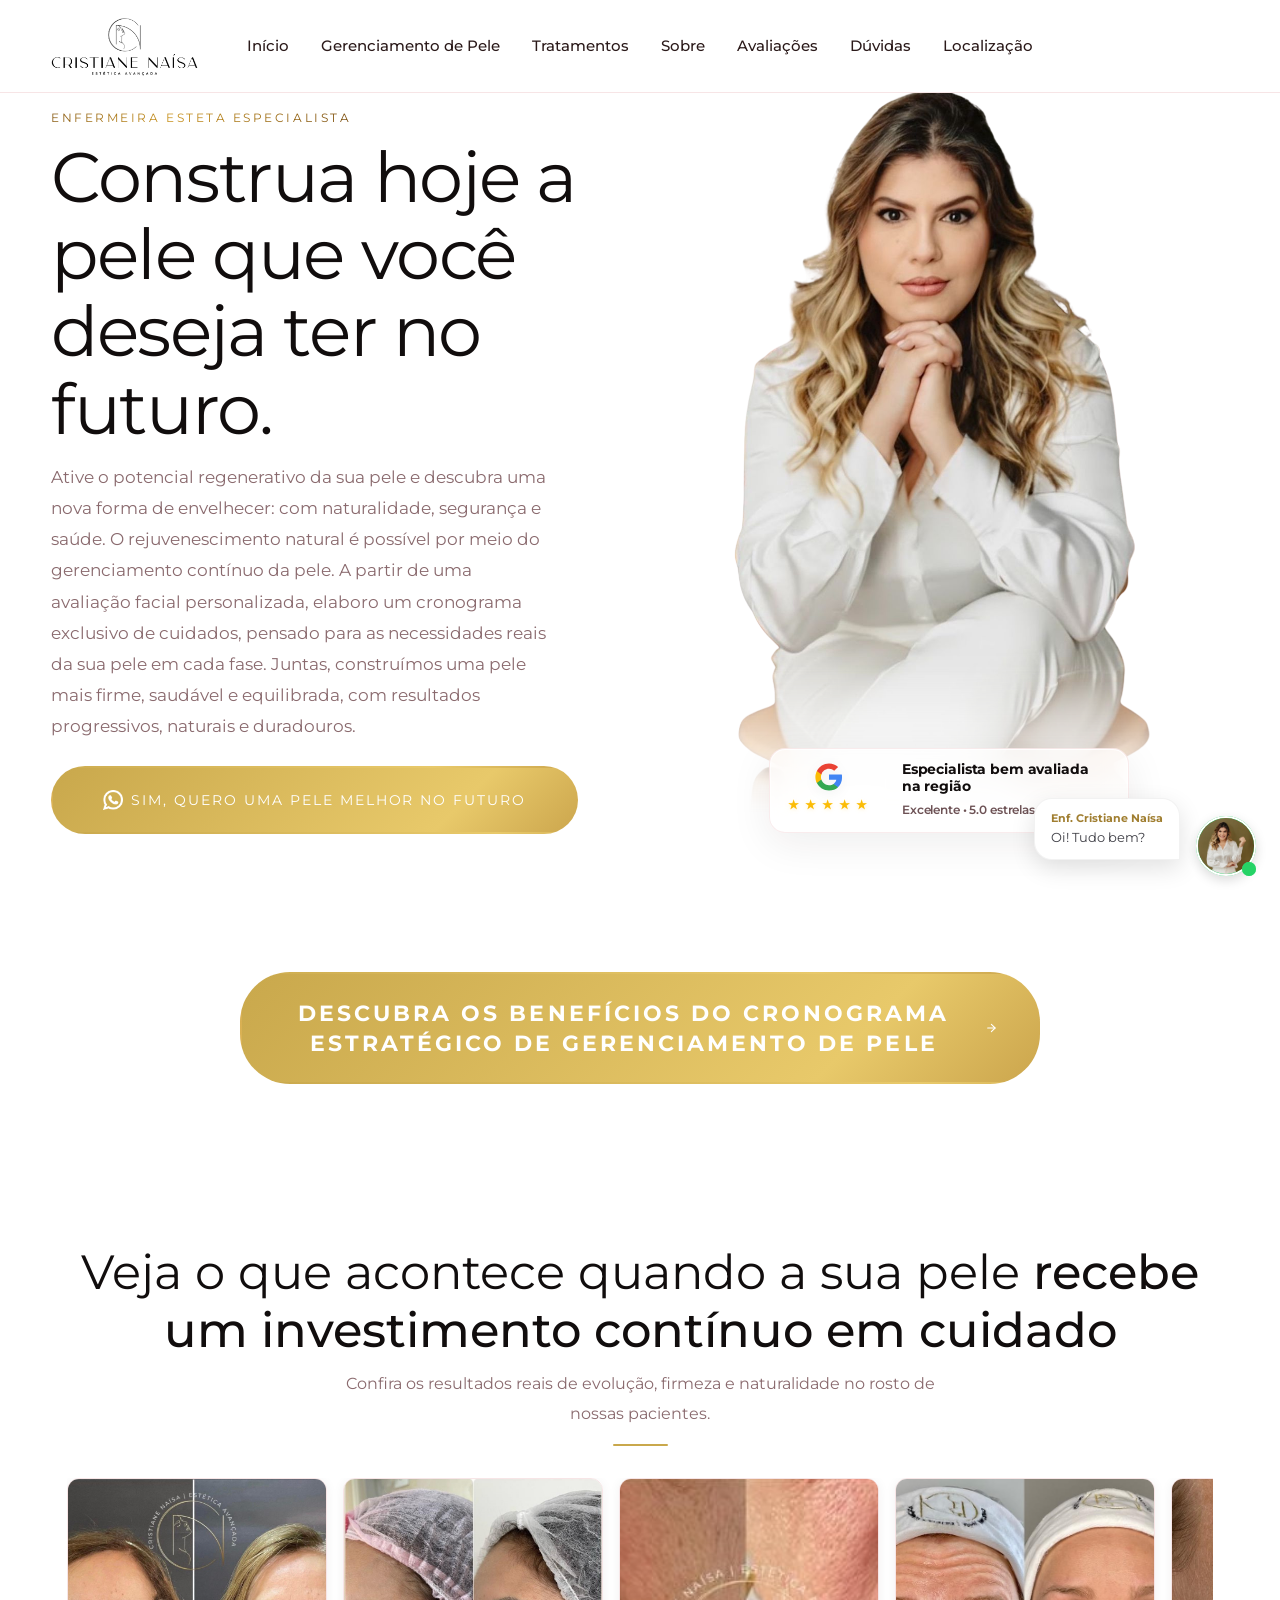
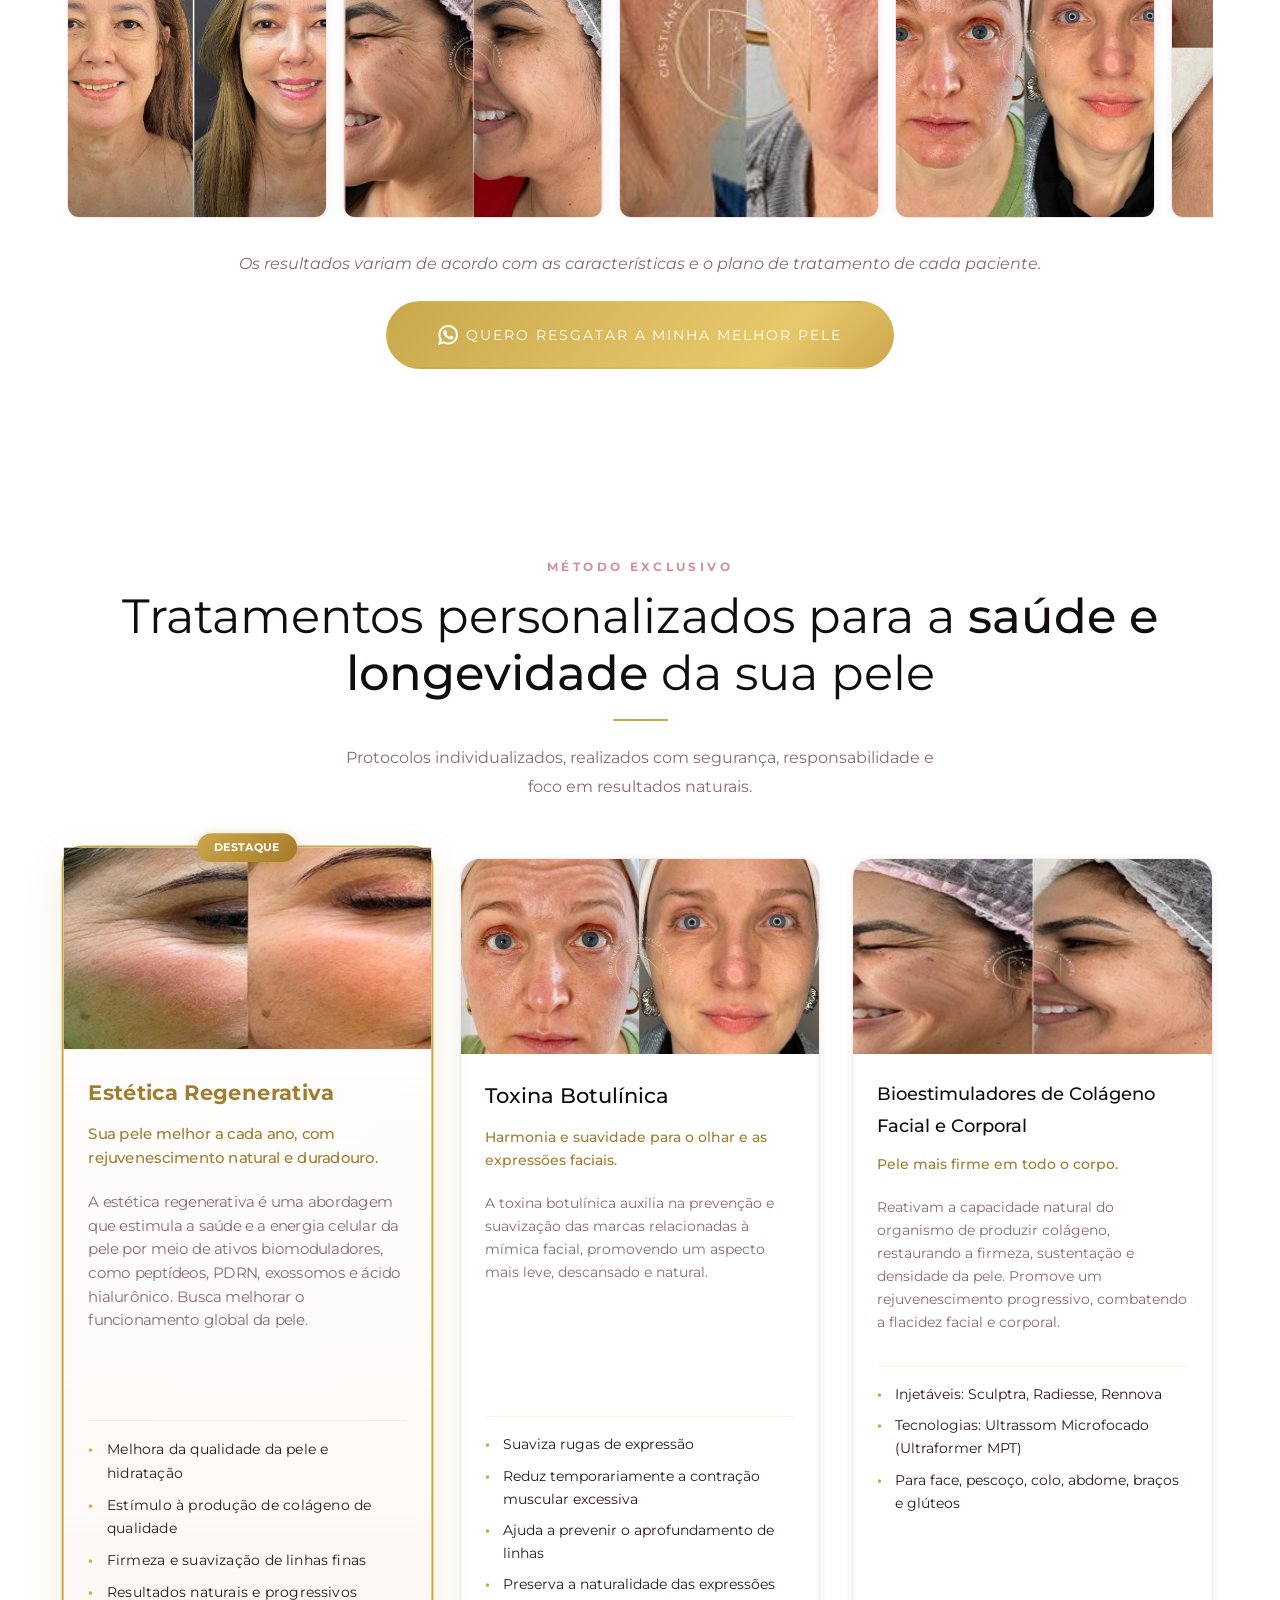
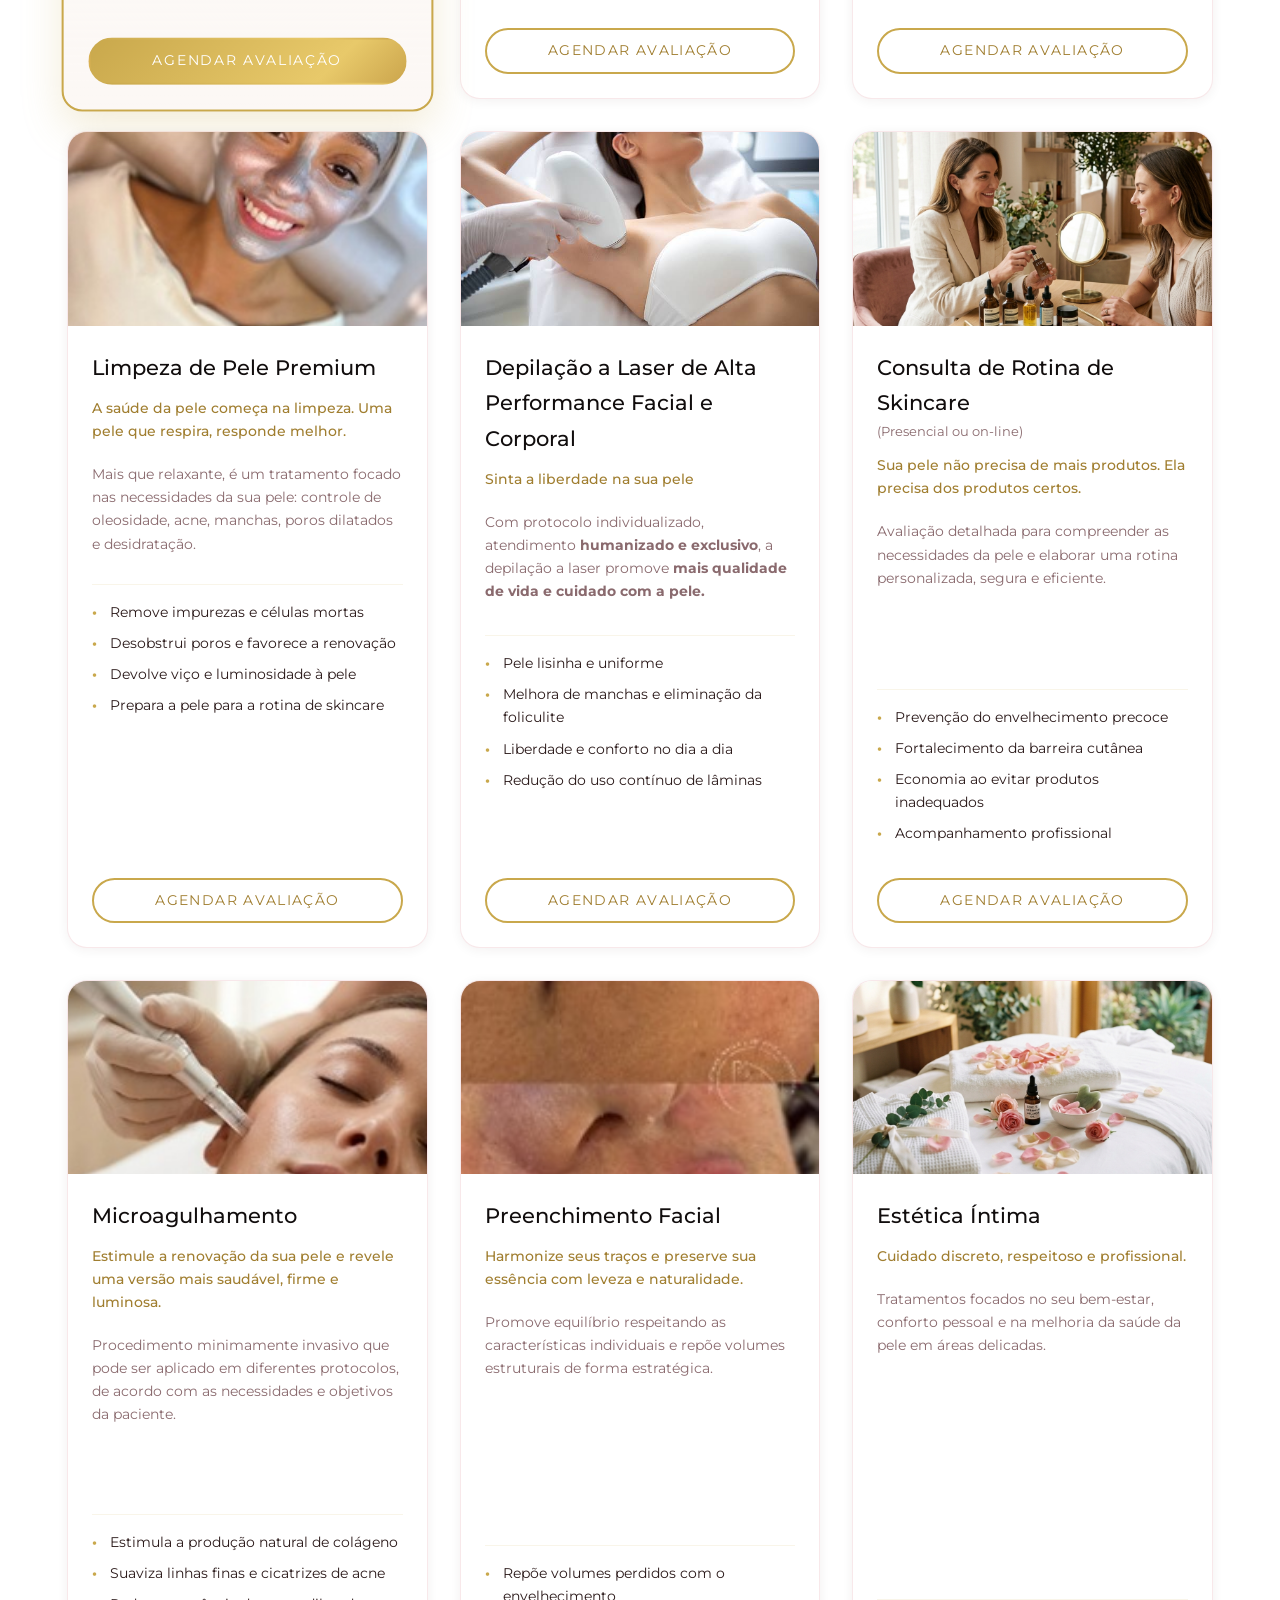
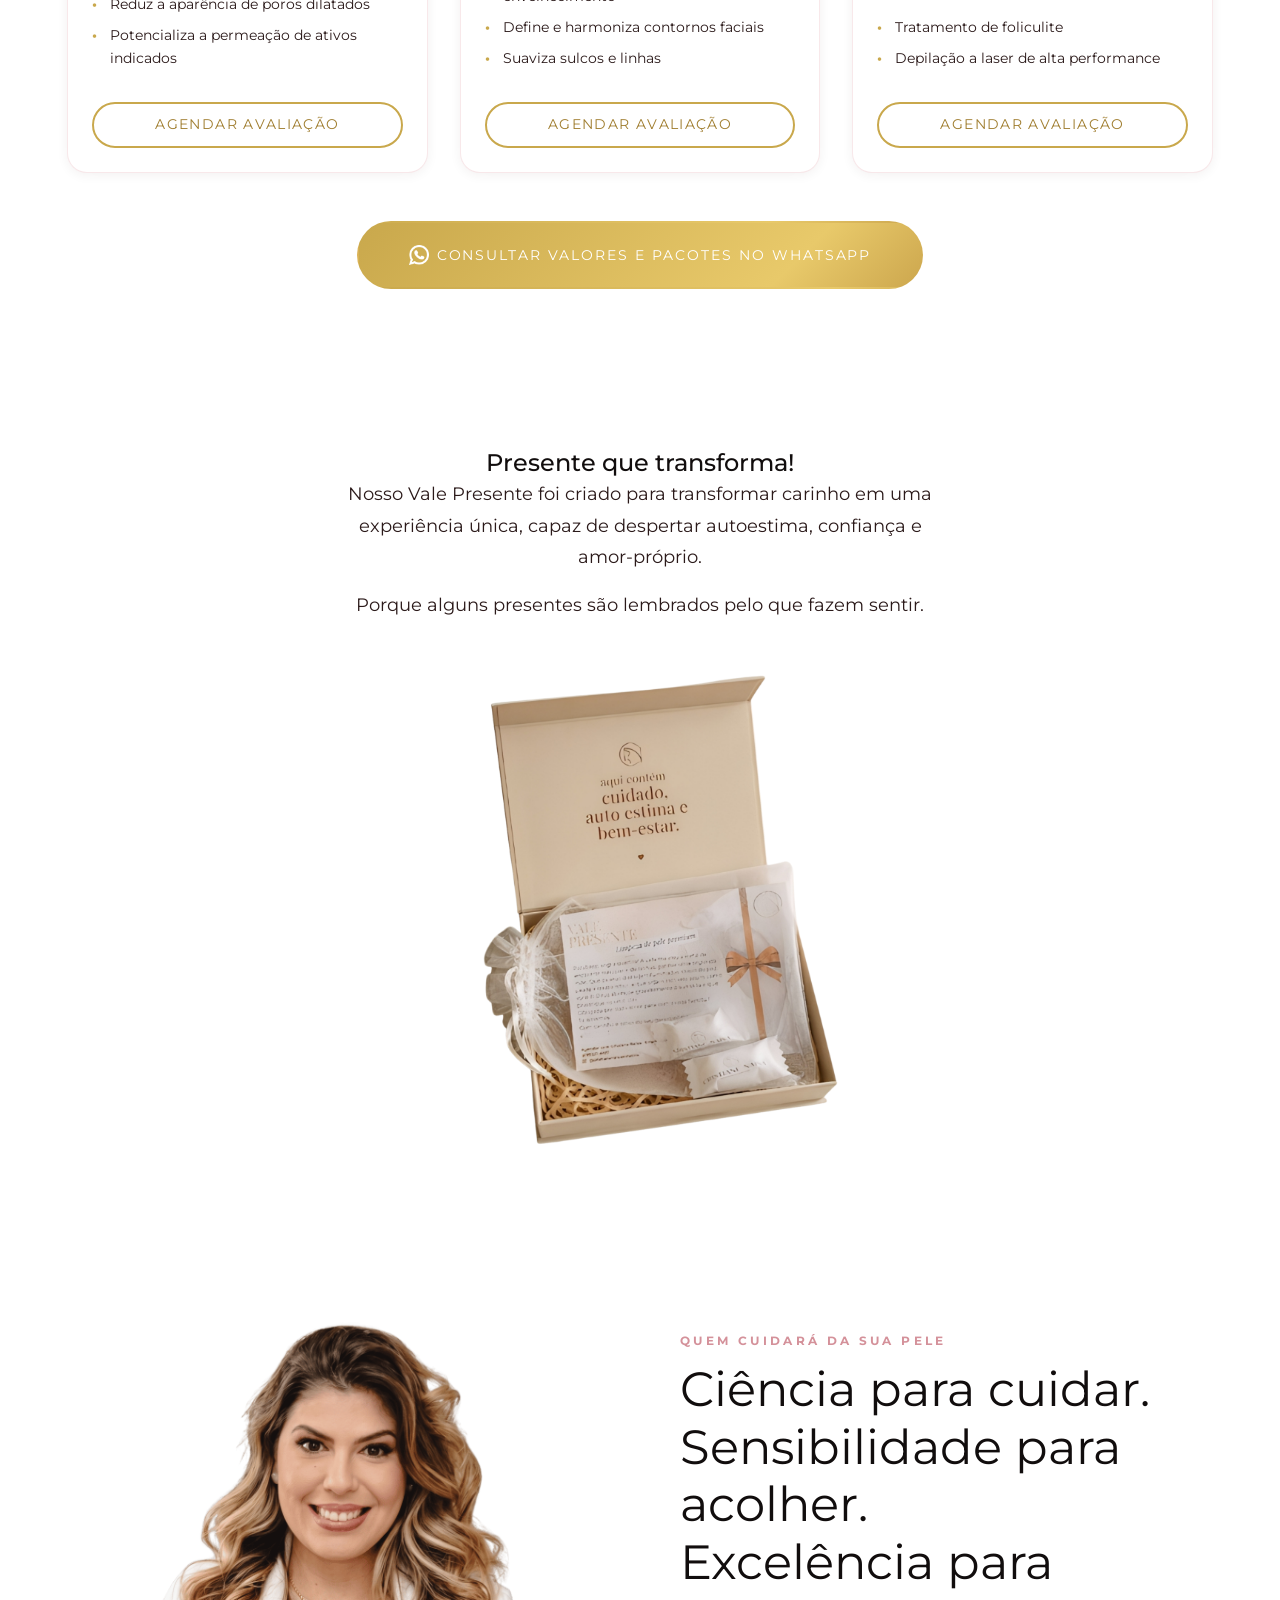
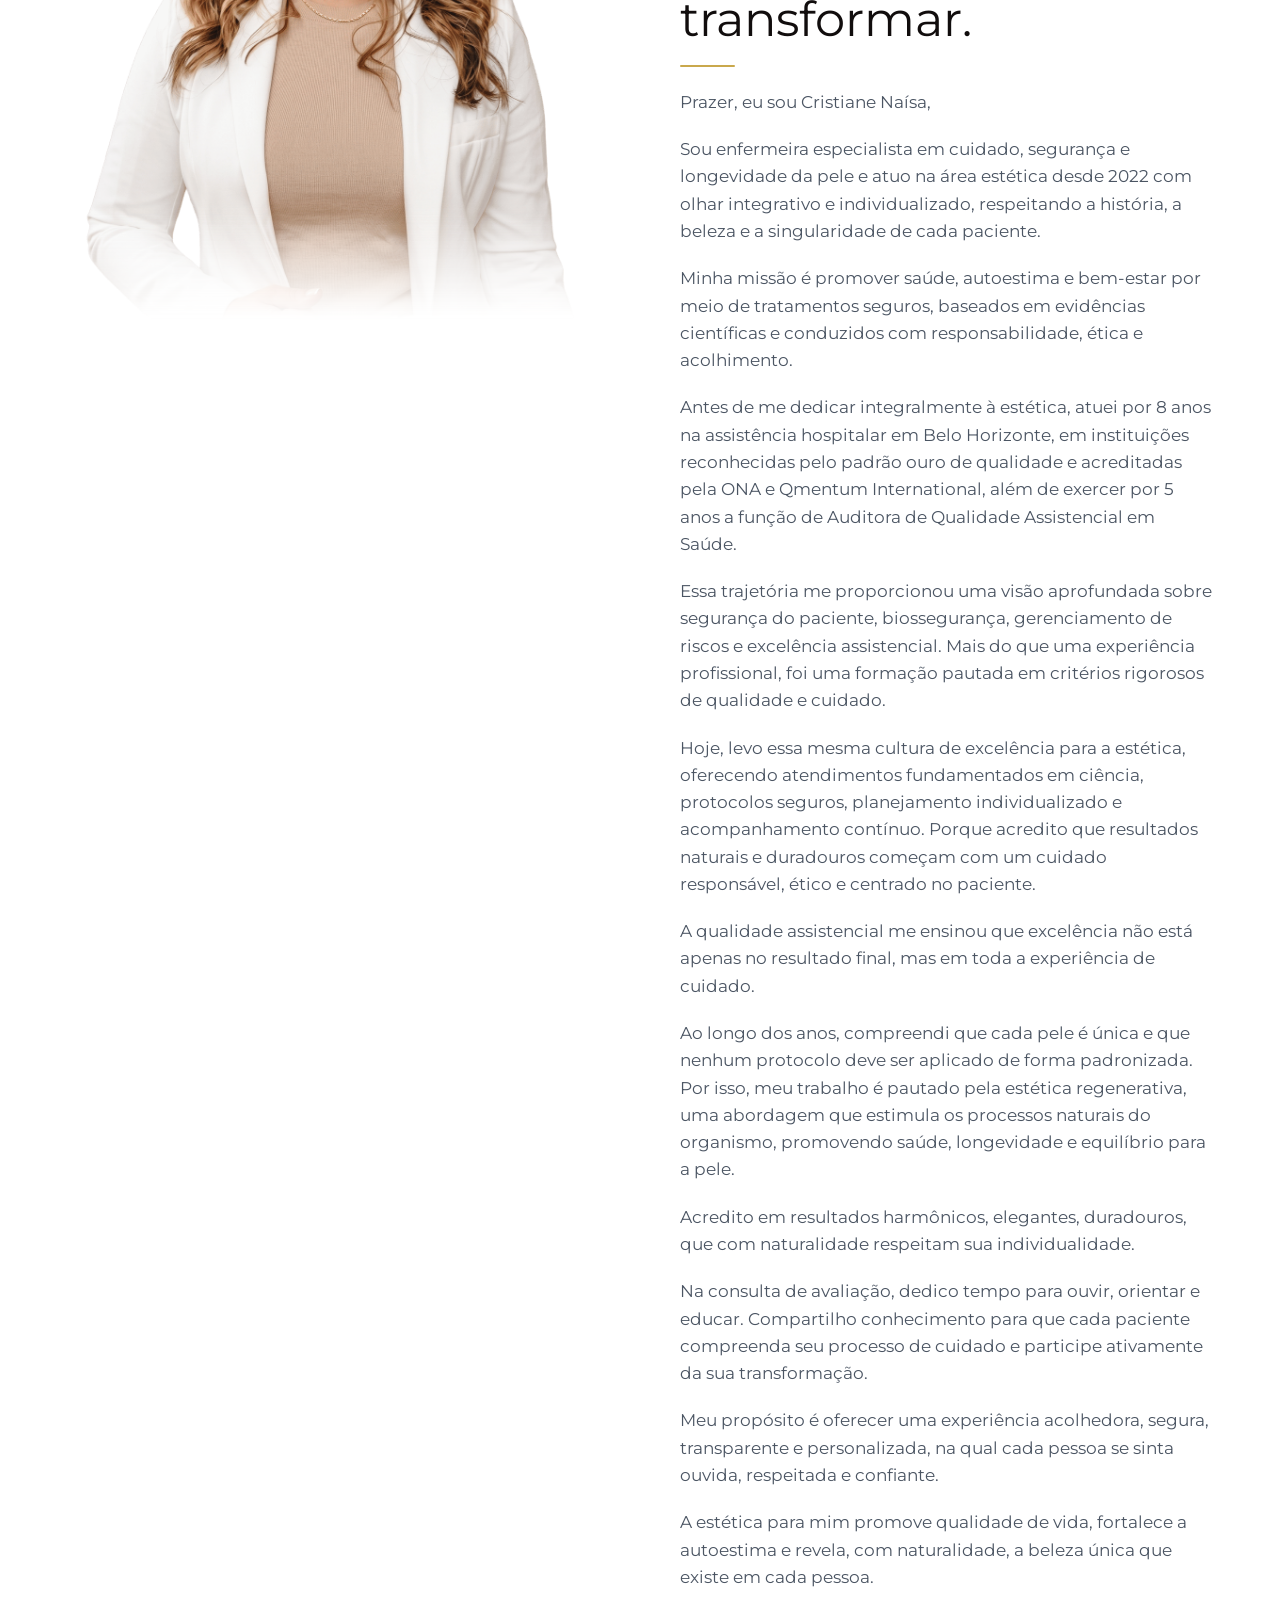
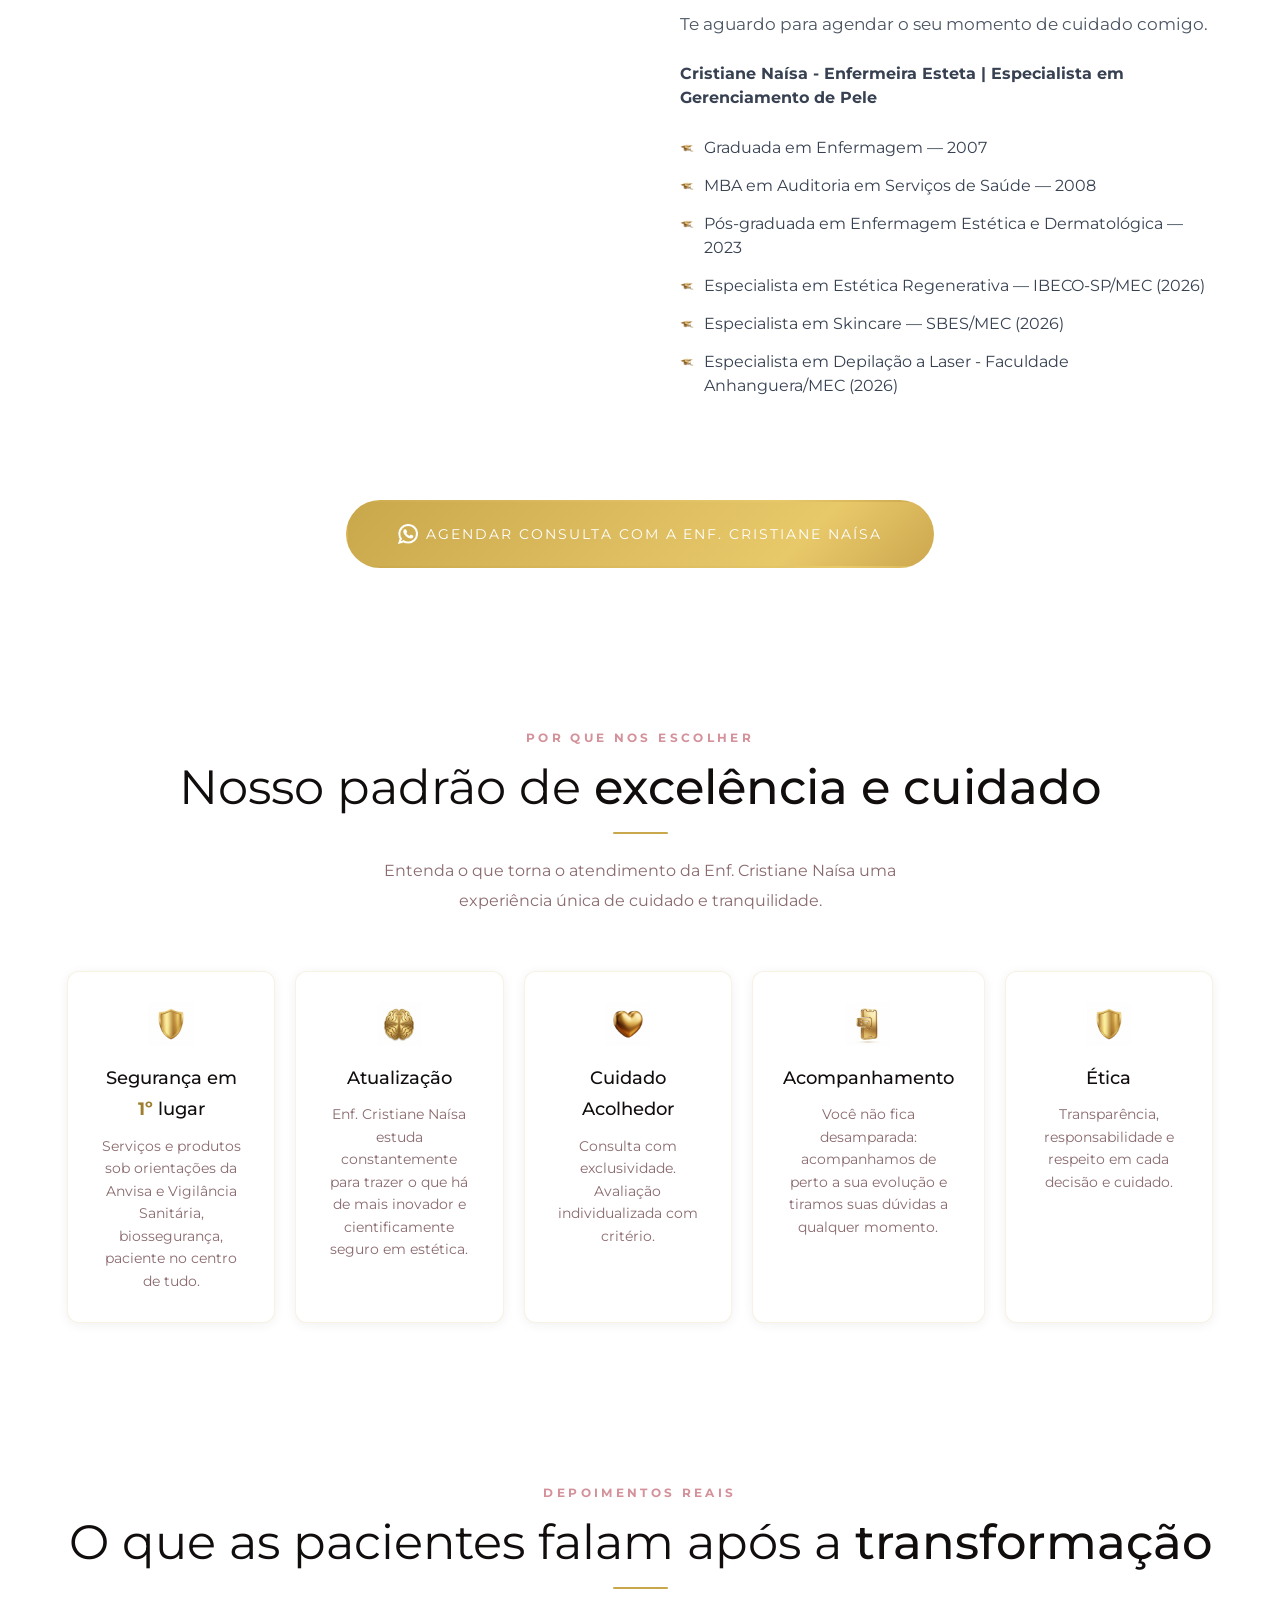
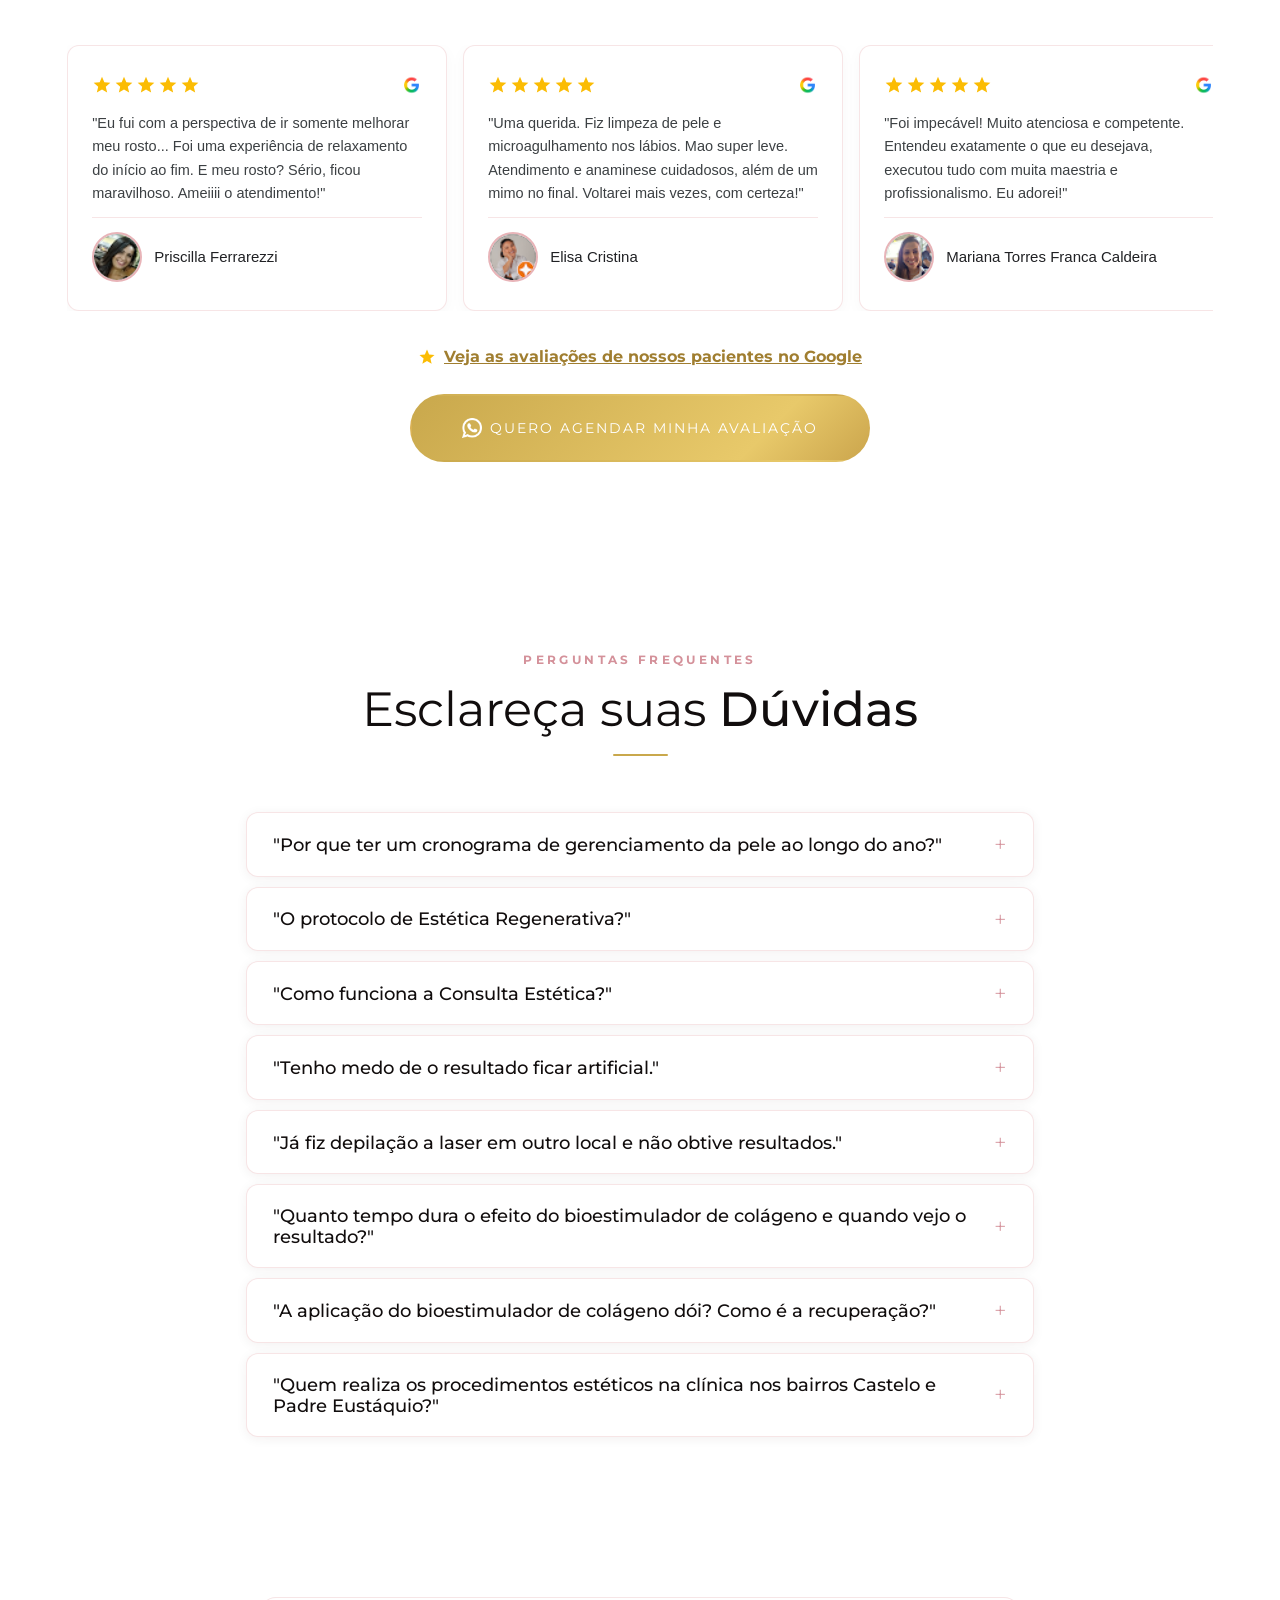
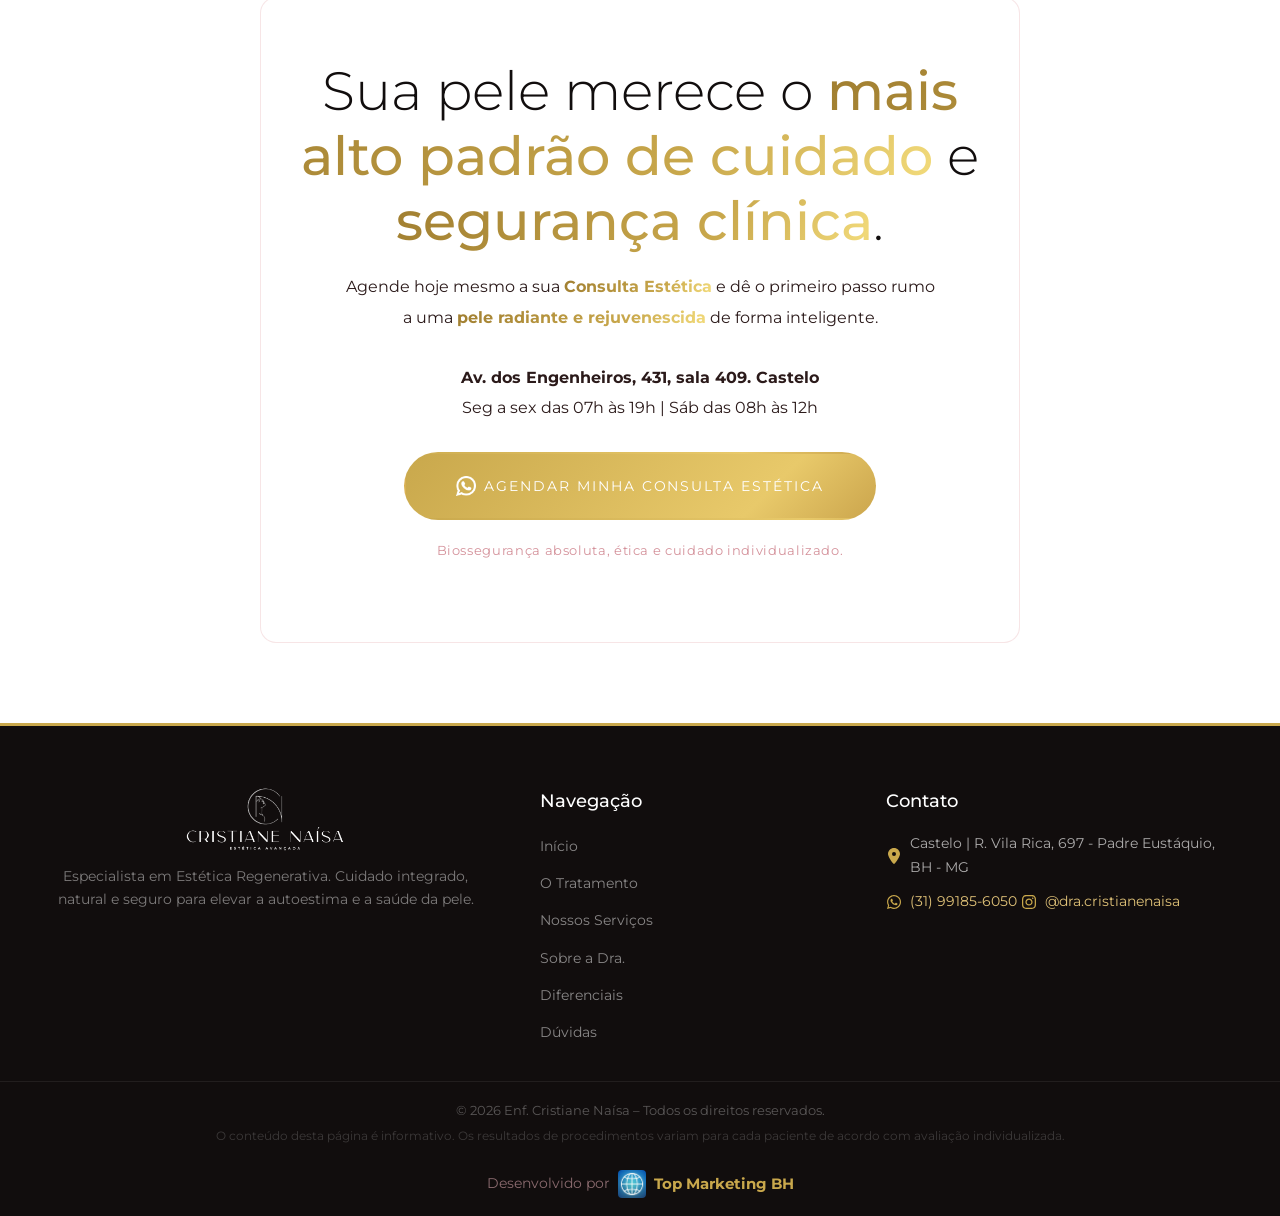
==== index.html @ 559566a9 "Increase image push up margins to completely close the top gap" ====
<!DOCTYPE html>
<html lang="pt-BR">

<head>
  <!-- Google Tag Manager -->
  <script>(function(w,d,s,l,i){w[l]=w[l]||[];w[l].push({'gtm.start':
  new Date().getTime(),event:'gtm.js'});var f=d.getElementsByTagName(s)[0],
  j=d.createElement(s),dl=l!='dataLayer'?'&l='+l:'';j.async=true;j.src=
  'https://www.googletagmanager.com/gtm.js?id='+i+dl;f.parentNode.insertBefore(j,f);
  })(window,document,'script','dataLayer','GTM-NXLD4P2J');</script>
  <!-- End Google Tag Manager -->

  <!-- Google tag (gtag.js) -->
  <script async src="https://www.googletagmanager.com/gtag/js?id=G-YQCLS6CYYS"></script>
  <script>
    window.dataLayer = window.dataLayer || [];
    function gtag(){dataLayer.push(arguments);}
    gtag('js', new Date());

    gtag('config', 'G-YQCLS6CYYS');
  </script>

  <meta charset="UTF-8" />
  <meta name="viewport" content="width=device-width, initial-scale=1.0" />
  <!-- SEO & GEO Optimization -->
  <title>Cristiane Naísa | Estética Regenerativa e Gerenciamento de Pele em BH</title>
  <meta name="description" content="Estética regenerativa, gerenciamento de pele, bioestimuladores, toxina botulínica, skincare e depilação a laser no Castelo, em Belo Horizonte." />
  
  <!-- Open Graph / Social Media -->
  <meta property="og:title" content="Cristiane Naísa | Estética Regenerativa em BH" />
  <meta property="og:description" content="Estética regenerativa, gerenciamento de pele, bioestimuladores, toxina botulínica, skincare e depilação a laser no Castelo, em Belo Horizonte." />
  <meta property="og:image" content="imagem_sessao1.png" />
  <meta property="og:type" content="website" />
  
  <!-- Favicon -->
  <link rel="icon" type="image/png" href="fiveicon.png" />
  
  <!-- Schema.org JSON-LD para SEO de IA (GEO) -->
  <script type="application/ld+json">
  {
    "@context": "https://schema.org",
    "@graph": [
      {
        "@type": "Person",
        "@id": "https://instagram.com/dra.cristianenaisa/#person",
        "name": "Enf. Cristiane Naísa",
        "jobTitle": "Enfermeira Esteta e Especialista em Gerenciamento de Pele",
        "url": "https://instagram.com/dra.cristianenaisa",
        "sameAs": [
          "https://instagram.com/dra.cristianenaisa"
        ],
        "image": "imagem_sessao1.png",
        "description": "Enfermeira especialista em cuidado, segurança e longevidade da pele, atuando na área estética com foco em gerenciamento e estética regenerativa."
      },
      {
        "@type": "HealthAndBeautyBusiness",
        "@id": "https://instagram.com/dra.cristianenaisa/#clinic",
        "name": "Consultório Enf. Cristiane Naísa",
        "telephone": "+5531991856050",
        "address": {
          "@type": "PostalAddress",
          "streetAddress": "Av. dos Engenheiros, 431, Sala 409",
          "addressLocality": "Belo Horizonte",
          "addressRegion": "MG",
          "postalCode": "30840-300",
          "addressCountry": "BR",
          "description": "Bairro Castelo"
        },
        "url": "https://instagram.com/dra.cristianenaisa",
        "founder": {
          "@id": "https://instagram.com/dra.cristianenaisa/#person"
        }
      }
    ]
  }
  </script>

  <link rel="preconnect" href="https://fonts.googleapis.com" />
  <link rel="preconnect" href="https://fonts.gstatic.com" crossorigin />
  <link href="https://fonts.googleapis.com/css2?family=Montserrat:ital,wght@0,300..900;1,300..900&display=swap"
    rel="stylesheet" />
  <link rel="stylesheet" href="style.css?v=29.0" />
</head>

<body>
  <!-- Google Tag Manager (noscript) -->
  <noscript><iframe src="https://www.googletagmanager.com/ns.html?id=GTM-NXLD4P2J"
  height="0" width="0" style="display:none;visibility:hidden"></iframe></noscript>
  <!-- End Google Tag Manager (noscript) -->






  <!-- DEFINIÇÃO GLOBAL DE GRADIENTES SVG (Evita o bug de display: none dos navegadores) -->
  <svg style="position: absolute; width: 0; height: 0; overflow: hidden;" aria-hidden="true">
    <defs>
      <linearGradient id="check-gold-grad" x1="0%" y1="0%" x2="100%" y2="100%">
        <stop offset="0%" stop-color="#e0c278" />
        <stop offset="50%" stop-color="#C9A84C" />
        <stop offset="100%" stop-color="#a07e30" />
      </linearGradient>
      <linearGradient id="check-gold-grad-shimmer" x1="0%" y1="0%" x2="100%" y2="100%">
        <stop offset="0%" stop-color="#c9a84c">
          <animate attributeName="stop-color" values="#c9a84c;#f0d878;#a87928;#c9a84c" dur="3s"
            repeatCount="indefinite" />
        </stop>
        <stop offset="50%" stop-color="#f0d878">
          <animate attributeName="stop-color" values="#f0d878;#a87928;#c9a84c;#f0d878" dur="3s"
            repeatCount="indefinite" />
        </stop>
        <stop offset="100%" stop-color="#a87928">
          <animate attributeName="stop-color" values="#a87928;#c9a84c;#f0d878;#a87928" dur="3s"
            repeatCount="indefinite" />
        </stop>
      </linearGradient>
      <linearGradient id="check-green-grad" x1="0%" y1="0%" x2="100%" y2="100%">
        <stop offset="0%" stop-color="#34D399" />
        <stop offset="100%" stop-color="#059669" />
      </linearGradient>
    </defs>
  </svg>

  <!-- ======== HEADER ======== -->
  <header id="header" class="header">
    <div class="container header-inner">
      <div class="logo">
        <img src="Logo Estética  - Copia.png" alt="Enf. Cristiane Naísa" style="max-height: 60px; object-fit: contain;" />
      </div>
      
      <!-- Menu de Navegação -->
      <button class="mobile-menu-btn" id="mobile-menu-btn" aria-label="Abrir Menu">
        <span></span>
        <span></span>
        <span></span>
      </button>
      <nav class="main-nav" id="main-nav">
        <ul>
          <li><a href="#hero">Início</a></li>
          <li><a href="#gerenciamento">Gerenciamento de Pele</a></li>
          <li><a href="#servicos">Tratamentos</a></li>
          <li><a href="#autoridade">Sobre</a></li>
          <li><a href="#depoimentos">Avaliações</a></li>
          <li><a href="#faq">Dúvidas</a></li>
          <li><a href="#cta-final">Localização</a></li>
        </ul>
      </nav>


    </div>
  </header>

  <!-- ======== 1. SEÇÃO HERO ======== -->
  <section id="hero" class="hero">
    <div class="hero-bg-overlay"></div>
    <div class="container hero-inner">
      <div class="hero-content" data-animate="fade-up">
        <p class="hero-eyebrow">Enfermeira Esteta Especialista</p>
        <h1 class="hero-title">Construa hoje a pele que você deseja ter no futuro.</h1>
        <p class="hero-subtitle">
          Ative o potencial regenerativo da sua pele e descubra uma nova forma de envelhecer: com naturalidade, segurança e saúde. O rejuvenescimento natural é possível por meio do gerenciamento contínuo da pele. A partir de uma avaliação facial personalizada, elaboro um cronograma exclusivo de cuidados, pensado para as necessidades reais da sua pele em cada fase. Juntas, construímos uma pele mais firme, saudável e equilibrada, com resultados progressivos, naturais e duradouros.
        </p>
        <div class="hero-ctas">
          <a id="btn-hero-wpp" class="btn btn-primary btn-large"
            href="https://wa.me/5531991856050?text=Ol%C3%A1!%20Conheci%20o%20site%20da%20Enf.%20Cristiane%20Na%C3%ADsa%20e%20gostaria%20de%20agendar%20uma%20consulta%20est%C3%A9tica."
            target="_blank" rel="noopener">
            <img src="icone do whatsapp.png" alt="WhatsApp" class="btn-wpp-icon icon-white" />
            Sim, quero uma pele melhor no futuro
          </a>
        </div>
      </div>
      <div class="hero-image-wrap" data-animate="fade-left">
        <div class="hero-image-frame">
          <img src="imagem_sessao1.png" alt="Enf. Cristiane Naísa – Especialista em Gerenciamento de Pele"
            class="hero-img" loading="eager" />
          <div class="hero-image-badge">
            <div class="google-badge-header">
              <svg class="google-logo" viewBox="0 0 24 24" width="22" height="22" xmlns="http://www.w3.org/2000/svg">
                <path
                  d="M22.56 12.25c0-.78-.07-1.53-.2-2.25H12v4.26h5.92c-.26 1.37-1.04 2.53-2.21 3.31v2.77h3.57c2.08-1.92 3.28-4.74 3.28-8.09z"
                  fill="#4285F4" />
                <path
                  d="M12 23c2.97 0 5.46-.98 7.28-2.66l-3.57-2.77c-.98.66-2.23 1.06-3.71 1.06-2.86 0-5.29-1.93-6.16-4.53H2.18v2.84C3.99 20.53 7.7 23 12 23z"
                  fill="#34A853" />
                <path
                  d="M5.84 14.09c-.22-.66-.35-1.36-.35-2.09s.13-1.43.35-2.09V7.06H2.18C1.43 8.55 1 10.22 1 12s.43 3.45 1.18 4.94l2.85-2.22.81-.63z"
                  fill="#FBBC05" />
                <path
                  d="M12 5.38c1.62 0 3.06.56 4.21 1.64l3.15-3.15C17.45 2.09 14.97 1 12 1 7.7 1 3.99 3.47 2.18 7.06l3.66 2.84c.87-2.6 3.3-4.52 6.16-4.52z"
                  fill="#EA4335" />
              </svg>
              <div class="google-stars">★ ★ ★ ★ ★</div>
            </div>
            <div class="google-badge-text">
              <span class="badge-title">Especialista bem avaliada na região</span>
              <span class="badge-subtitle">Excelente • 5.0 estrelas no Google</span>
            </div>
          </div>
        </div>
      </div>
    </div>
  </section>

  <!-- ======== 2. GERENCIAMENTO DE PELE ======== -->
  <section id="gerenciamento" class="section section-white" style="background-color: var(--sand-light); padding-top: 80px; padding-bottom: 80px; text-align: center;">
    <div class="container" data-animate="fade-up">
      <a href="cronograma.html" class="btn btn-primary btn-large" style="display: inline-flex; align-items: center; justify-content: center; width: 100%; max-width: 800px; text-align: center; white-space: normal; padding: 24px 40px; font-size: 1.35rem; font-weight: bold; margin: 0 auto; line-height: 1.4;">
        <span>Descubra os benefícios do Cronograma Estratégico de Gerenciamento de Pele</span>
        <svg style="width: 24px; height: 24px; margin-left: 12px; fill: none; stroke: currentColor; stroke-width: 2; stroke-linecap: round; stroke-linejoin: round;" viewBox="0 0 24 24"><line x1="5" y1="12" x2="19" y2="12"></line><polyline points="12 5 19 12 12 19"></polyline></svg>
      </a>
    </div>
  </section>




  <!-- ======== 5. SEÇÃO RESULTADOS ======== -->
  <section id="resultados-slider" class="section section-white"
    style="padding-top: 80px; padding-bottom: 80px; overflow: hidden;">
    <div class="container" style="margin-bottom: 32px;" data-animate="fade-up">
      <div class="section-header" style="margin-bottom: 0;">
        <h2 class="section-title">Veja o que acontece quando a sua pele <strong>recebe um investimento contínuo em cuidado</strong></h2>
        <p class="section-desc" style="margin-top: 10px;">Confira os resultados reais de evolução, firmeza e
          naturalidade no rosto de nossas pacientes.</p>
        <div class="gold-divider center"></div>
      </div>
    </div>
    <div class="container" style="max-width: 100%;">
      <div data-animate="fade-up">
        <div class="slider-container" style="margin-top: 0;">
          <div class="slider-track">
            <!-- Grupo 1 -->
            <div class="slider-group">
              <img src="resultado01.jfif" alt="Resultado Tratamento Estético" class="slider-img" />
              <img src="resultado02.jpg" alt="Resultado Evolução Pele" class="slider-img" />
              <img src="resultado03.jpg" alt="Resultado Estética Facial" class="slider-img" />
              <img src="resultado04.jpg" alt="Resultado Bioestimulador" class="slider-img" />
              <img src="resultado05.jfif" alt="Resultado Rejuvenescimento" class="slider-img" />
              <img src="resultado06.jfif" alt="Resultado Microagulhamento" class="slider-img" />
              <img src="resultado07.jpg" alt="Resultado Estética Castelo e Padre Eustáquio BH" class="slider-img" />
            </div>
            <!-- Grupo 2 (Cópia exata para o loop infinito) -->
            <div class="slider-group">
              <img src="resultado01.jfif" alt="Resultado Tratamento Estético" class="slider-img" />
              <img src="resultado02.jpg" alt="Resultado Evolução Pele" class="slider-img" />
              <img src="resultado03.jpg" alt="Resultado Estética Facial" class="slider-img" />
              <img src="resultado04.jpg" alt="Resultado Bioestimulador" class="slider-img" />
              <img src="resultado05.jfif" alt="Resultado Rejuvenescimento" class="slider-img" />
              <img src="resultado06.jfif" alt="Resultado Microagulhamento" class="slider-img" />
              <img src="resultado07.jpg" alt="Resultado Estética Castelo e Padre Eustáquio BH" class="slider-img" />
            </div>
          </div>
        </div>
      </div>
      <div style="text-align: center; margin-top: 32px;" data-animate="fade-up">
        <p style="font-style: italic; color: var(--text-light); margin-bottom: 24px;">Os resultados variam de acordo com as características e o plano de tratamento de cada paciente.</p>
        <div class="hero-ctas" style="justify-content: center; display: flex;">
          <a id="btn-results-wpp" class="btn btn-primary btn-large"
            href="https://wa.me/5531991856050?text=Ol%C3%A1!%20Gostaria%20de%20agendar%20uma%20consulta%20est%C3%A9tica."
            target="_blank" rel="noopener">
            <img src="icone do whatsapp.png" alt="WhatsApp" class="btn-wpp-icon icon-white" />
            Quero resgatar a minha melhor pele
          </a>
        </div>
      </div>
    </div>
  </section>

  <!-- ======== 6. SEÇÃO SERVIÇOS (REFORMULADA) ======== -->
  <section id="servicos" class="section section-white"
    style="padding-top: 80px; padding-bottom: 80px; background-color: var(--sand-light);">
    <div class="container" data-animate="fade-up">
      <div class="section-header">
        <p class="section-eyebrow">Método exclusivo</p>
        <h2 class="section-title">Tratamentos personalizados para a <strong>saúde e longevidade</strong> da sua pele</h2>
        <div class="gold-divider center"></div>
        <p class="section-desc">Protocolos individualizados, realizados com segurança, responsabilidade e foco em resultados naturais.</p>
      </div>

      <div class="services-grid" style="display: grid; grid-template-columns: repeat(auto-fit, minmax(320px, 1fr)); gap: 32px; align-items: stretch;">
        
        <!-- Card 1: Estética Regenerativa -->
        <div class="service-card highlight" data-animate="fade-up">
          <div class="service-card-img-wrap">
            <img src="Estetica_Regenerativa.jpeg" alt="Estética Regenerativa" class="service-card-img" />
          </div>
          <div class="service-badge">DESTAQUE</div>
          <div class="service-card-content" style="display: flex; flex-direction: column; height: 100%;">
            <h3 class="service-card-title">Estética Regenerativa</h3>
            <p class="service-card-desc" style="font-weight: 500; color: var(--gold-dark);">Sua pele melhor a cada ano, com rejuvenescimento natural e duradouro.</p>
            <p class="service-card-desc" style="font-size: 0.9rem;">A estética regenerativa é uma abordagem que estimula a saúde e a energia celular da pele por meio de ativos biomoduladores, como peptídeos, PDRN, exossomos e ácido hialurônico. Busca melhorar o funcionamento global da pele.</p>
            <ul class="service-card-list" style="margin-top: auto; margin-bottom: 24px;">
              <li>Melhora da qualidade da pele e hidratação</li>
              <li>Estímulo à produção de colágeno de qualidade</li>
              <li>Firmeza e suavização de linhas finas</li>
              <li>Resultados naturais e progressivos</li>
            </ul>
            <a href="https://wa.me/5531991856050?text=Ol%C3%A1!%20Gostaria%20de%20saber%20mais%20sobre%20o%20Protocolo%20de%20Est%C3%A9tica%20Regenerativa." target="_blank" rel="noopener" class="btn btn-primary" style="width: 100%; justify-content: center; font-size: 0.85rem; padding: 12px 16px;">Agendar avaliação
            </a>
          </div>
        </div>

        <!-- Card 2: Toxina Botulínica -->
        <div class="service-card" data-animate="fade-up">
          <div class="service-card-img-wrap">
            <img src="toxina-botulinica.jpg" alt="Toxina Botulínica" class="service-card-img" />
          </div>
          <div class="service-card-content" style="display: flex; flex-direction: column; height: 100%;">
            <h3 class="service-card-title">Toxina Botulínica</h3>
            <p class="service-card-desc" style="font-weight: 500; color: var(--gold-dark);">Harmonia e suavidade para o olhar e as expressões faciais.</p>
            <p class="service-card-desc" style="font-size: 0.9rem;">A toxina botulínica auxilia na prevenção e suavização das marcas relacionadas à mímica facial, promovendo um aspecto mais leve, descansado e natural.</p>
            <ul class="service-card-list" style="margin-top: auto; margin-bottom: 24px;">
              <li>Suaviza rugas de expressão</li>
              <li>Reduz temporariamente a contração muscular excessiva</li>
              <li>Ajuda a prevenir o aprofundamento de linhas</li>
              <li>Preserva a naturalidade das expressões</li>
            </ul>
            <a href="https://wa.me/5531991856050?text=Ol%C3%A1!%20Gostaria%20de%20agendar%20uma%20avalia%C3%A7%C3%A3o%20para%20Toxina%20Botul%C3%ADnica." target="_blank" rel="noopener" class="btn btn-outline" style="width: 100%; justify-content: center; font-size: 0.85rem; padding: 12px 16px;">Agendar avaliação
            </a>
          </div>
        </div>

        <!-- Card 3: Bioestimuladores de Colágeno -->
        <div class="service-card" data-animate="fade-up">
          <div class="service-card-img-wrap">
            <img src="bioestimuladores_de_colageno.jpeg" alt="Bioestimuladores de Colágeno Facial e Corporal" class="service-card-img" />
          </div>
          <div class="service-card-content" style="display: flex; flex-direction: column; height: 100%;">
            <h3 class="service-card-title" style="font-size: 1.15rem;">Bioestimuladores de Colágeno Facial e Corporal</h3>
            <p class="service-card-desc" style="font-weight: 500; color: var(--gold-dark);">Pele mais firme em todo o corpo.</p>
            <p class="service-card-desc" style="font-size: 0.9rem;">Reativam a capacidade natural do organismo de produzir colágeno, restaurando a firmeza, sustentação e densidade da pele. Promove um rejuvenescimento progressivo, combatendo a flacidez facial e corporal.</p>
            <ul class="service-card-list" style="margin-top: 12px; margin-bottom: 12px;">
              <li>Injetáveis: Sculptra, Radiesse, Rennova</li>
              <li>Tecnologias: Ultrassom Microfocado (Ultraformer MPT)</li>
              <li>Para face, pescoço, colo, abdome, braços e glúteos</li>
            </ul>
            <a href="https://wa.me/5531991856050?text=Ol%C3%A1!%20Gostaria%20de%20informa%C3%A7%C3%B5es%20sobre%20bioestimuladores%20de%20col%C3%A1geno." target="_blank" rel="noopener" class="btn btn-outline" style="width: 100%; justify-content: center; font-size: 0.85rem; padding: 12px 16px; margin-top: auto;">Agendar avaliação
            </a>
          </div>
        </div>

        <!-- Card 4: Limpeza de Pele Premium -->
        <div class="service-card" data-animate="fade-up">
          <div class="service-card-img-wrap">
            <img src="limpeza_de_pele.jpeg?v=2" alt="Limpeza de Pele Premium" class="service-card-img" style="object-fit: cover;" />
          </div>
          <div class="service-card-content" style="display: flex; flex-direction: column; height: 100%;">
            <h3 class="service-card-title">Limpeza de Pele Premium</h3>
            <p class="service-card-desc" style="font-weight: 500; color: var(--gold-dark);">A saúde da pele começa na limpeza. Uma pele que respira, responde melhor.</p>
            <p class="service-card-desc" style="font-size: 0.9rem;">Mais que relaxante, é um tratamento focado nas necessidades da sua pele: controle de oleosidade, acne, manchas, poros dilatados e desidratação.</p>
            <ul class="service-card-list" style="margin-top: 8px; margin-bottom: 24px;">
              <li>Remove impurezas e células mortas</li>
              <li>Desobstrui poros e favorece a renovação</li>
              <li>Devolve viço e luminosidade à pele</li>
              <li>Prepara a pele para a rotina de skincare</li>
            </ul>
            <a href="https://wa.me/5531991856050?text=Ol%C3%A1!%20Gostaria%20de%20agendar%20uma%20Limpeza%20de%20Pele%20Premium." target="_blank" rel="noopener" class="btn btn-outline" style="width: 100%; justify-content: center; font-size: 0.85rem; padding: 12px 16px; margin-top: auto;">Agendar avaliação
            </a>
          </div>
        </div>

        <!-- Card 5: Depilação a Laser -->
        <div class="service-card" data-animate="fade-up">
          <div class="service-card-img-wrap">
            <img src="depilacao_a_laserr.jpg" alt="Depilação a Laser" class="service-card-img" />
          </div>
          <div class="service-card-content" style="display: flex; flex-direction: column; height: 100%;">
            <h3 class="service-card-title">Depilação a Laser de Alta Performance Facial e Corporal</h3>
            <p class="service-card-desc" style="font-weight: 500; color: var(--gold-dark);">Sinta a liberdade na sua pele</p>
            <p class="service-card-desc" style="font-size: 0.9rem;">Com protocolo individualizado, atendimento <strong>humanizado e exclusivo</strong>, a depilação a laser promove <strong>mais qualidade de vida e cuidado com a pele.</strong></p>
            <ul class="service-card-list" style="margin-top: 12px; margin-bottom: 12px;">
              <li>Pele lisinha e uniforme</li>
              <li>Melhora de manchas e eliminação da foliculite</li>
              <li>Liberdade e conforto no dia a dia</li>
              <li>Redução do uso contínuo de lâminas</li>
            </ul>
            <a href="https://wa.me/5531991856050?text=Ol%C3%A1!%20Gostaria%20de%20informa%C3%A7%C3%B5es%20sobre%20a%20depila%C3%A7%C3%A3o%20a%20laser%20facial%20e%20corporal." target="_blank" rel="noopener" class="btn btn-outline" style="width: 100%; justify-content: center; font-size: 0.85rem; padding: 12px 16px; margin-top: auto;">Agendar avaliação
            </a>
          </div>
        </div>

        <!-- Card 6: Consulta de Skincare -->
        <div class="service-card" data-animate="fade-up">
          <div class="service-card-img-wrap">
            <img src="skincare_consultation_ai.png" alt="Consulta de Skincare" class="service-card-img" style="object-position: center;" />
          </div>
          <div class="service-card-content" style="display: flex; flex-direction: column; height: 100%;">
            <h3 class="service-card-title">Consulta de Rotina de Skincare <span style="font-size: 0.8rem; font-weight: normal; display: block; color: var(--text-light);">(Presencial ou on-line)</span></h3>
            <p class="service-card-desc" style="font-weight: 500; color: var(--gold-dark);">Sua pele não precisa de mais produtos. Ela precisa dos produtos certos.</p>
            <p class="service-card-desc" style="font-size: 0.9rem;">Avaliação detalhada para compreender as necessidades da pele e elaborar uma rotina personalizada, segura e eficiente.</p>
            <ul class="service-card-list" style="margin-top: auto; margin-bottom: 24px;">
              <li>Prevenção do envelhecimento precoce</li>
              <li>Fortalecimento da barreira cutânea</li>
              <li>Economia ao evitar produtos inadequados</li>
              <li>Acompanhamento profissional</li>
            </ul>
            <a href="https://wa.me/5531991856050?text=Ol%C3%A1!%20Gostaria%20de%20informa%C3%A7%C3%B5es%20sobre%20a%20consulta%20de%20skincare." target="_blank" rel="noopener" class="btn btn-outline" style="width: 100%; justify-content: center; font-size: 0.85rem; padding: 12px 16px;">Agendar avaliação
            </a>
          </div>
        </div>

        <!-- Card 7: Microagulhamento -->
        <div class="service-card" data-animate="fade-up">
          <div class="service-card-img-wrap">
            <img src="microagulhamento.jpeg" alt="Microagulhamento" class="service-card-img" />
          </div>
          <div class="service-card-content" style="display: flex; flex-direction: column; height: 100%;">
            <h3 class="service-card-title">Microagulhamento</h3>
            <p class="service-card-desc" style="font-weight: 500; color: var(--gold-dark);">Estimule a renovação da sua pele e revele uma versão mais saudável, firme e luminosa.</p>
            <p class="service-card-desc" style="font-size: 0.9rem;">Procedimento minimamente invasivo que pode ser aplicado em diferentes protocolos, de acordo com as necessidades e objetivos da paciente.</p>
            <ul class="service-card-list" style="margin-top: auto; margin-bottom: 24px;">
              <li>Estimula a produção natural de colágeno</li>
              <li>Suaviza linhas finas e cicatrizes de acne</li>
              <li>Reduz a aparência de poros dilatados</li>
              <li>Potencializa a permeação de ativos indicados</li>
            </ul>
            <a href="https://wa.me/5531991856050?text=Ol%C3%A1!%20Gostaria%20de%20agendar%20uma%20avalia%C3%A7%C3%A3o%20para%20Microagulhamento." target="_blank" rel="noopener" class="btn btn-outline" style="width: 100%; justify-content: center; font-size: 0.85rem; padding: 12px 16px;">Agendar avaliação
            </a>
          </div>
        </div>

        <!-- Card 8: Preenchimento Facial -->
        <div class="service-card" data-animate="fade-up">
          <div class="service-card-img-wrap">
            <img src="preenchimento_facil.jpeg" alt="Preenchimento Facial" class="service-card-img" />
          </div>
          <div class="service-card-content" style="display: flex; flex-direction: column; height: 100%;">
            <h3 class="service-card-title">Preenchimento Facial</h3>
            <p class="service-card-desc" style="font-weight: 500; color: var(--gold-dark);">Harmonize seus traços e preserve sua essência com leveza e naturalidade.</p>
            <p class="service-card-desc" style="font-size: 0.9rem;">Promove equilíbrio respeitando as características individuais e repõe volumes estruturais de forma estratégica.</p>
            <ul class="service-card-list" style="margin-top: auto; margin-bottom: 24px;">
              <li>Repõe volumes perdidos com o envelhecimento</li>
              <li>Define e harmoniza contornos faciais</li>
              <li>Suaviza sulcos e linhas</li>
            </ul>
            <a href="https://wa.me/5531991856050?text=Ol%C3%A1!%20Gostaria%20de%20agendar%20uma%20avalia%C3%A7%C3%A3o%20para%20Preenchimento%20Facial." target="_blank" rel="noopener" class="btn btn-outline" style="width: 100%; justify-content: center; font-size: 0.85rem; padding: 12px 16px;">Agendar avaliação
            </a>
          </div>
        </div>

        <!-- Card 9: Estética Íntima -->
        <div class="service-card" data-animate="fade-up">
          <div class="service-card-img-wrap">
            <img src="estetica_intima_1780078837700.png" alt="Estética Íntima" class="service-card-img" />
          </div>
          <div class="service-card-content" style="display: flex; flex-direction: column; height: 100%;">
            <h3 class="service-card-title">Estética Íntima</h3>
            <p class="service-card-desc" style="font-weight: 500; color: var(--gold-dark);">Cuidado discreto, respeitoso e profissional.</p>
            <p class="service-card-desc" style="font-size: 0.9rem;">Tratamentos focados no seu bem-estar, conforto pessoal e na melhoria da saúde da pele em áreas delicadas.</p>
            <ul class="service-card-list" style="margin-top: auto; margin-bottom: 24px;">
              <li>Tratamento de foliculite</li>
              <li>Depilação a laser de alta performance</li>
            </ul>
            <a href="https://wa.me/5531991856050?text=Ol%C3%A1!%20Gostaria%20de%20saber%20mais%20sobre%20os%20cuidados%20de%20Est%C3%A9tica%20%C3%8Dntima." target="_blank" rel="noopener" class="btn btn-outline" style="width: 100%; justify-content: center; font-size: 0.85rem; padding: 12px 16px;">Agendar avaliação
            </a>
          </div>
        </div>

      </div>

      <div class="services-footer-cta" style="text-align: center; margin-top: 48px;">
        <a id="btn-servicos-wpp" class="btn btn-primary btn-large"
          href="https://wa.me/5531991856050?text=Olá!%20Gostaria%20de%20tirar%20dúvidas%20sobre%20os%20serviços%20da%20clínica."
          target="_blank" rel="noopener">
          <img src="icone do whatsapp.png" alt="WhatsApp" class="btn-wpp-icon icon-white" />
          Consultar valores e pacotes no WhatsApp
        </a>
      </div>
    </div>
  </section>

  <!-- ======== SEÇÃO VALE PRESENTE ======== -->
  <section id="vale-presente" class="section section-white" style="padding-top: 80px; padding-bottom: 80px;">
    <div class="container" data-animate="fade-up" style="text-align: center; max-width: 800px;">
      <h2 class="section-title" style="text-align: center; font-size: 1.5rem;"><strong>Presente que transforma!</strong></h2>
      <p class="section-desc" style="text-align: center; margin-bottom: 16px; font-size: 1.1rem; color: var(--text-dark);">
        Nosso Vale Presente foi criado para transformar carinho em uma experiência única, capaz de despertar autoestima, confiança e amor-próprio.
      </p>
      <p class="section-desc" style="text-align: center; margin-bottom: 40px; font-size: 1.1rem; color: var(--text-dark);">
        Porque alguns presentes são lembrados pelo que fazem sentir.
      </p>
      <div style="display: flex; justify-content: center;">
        <img src="presente.png" alt="Caixa Vale Presente" style="max-width: 100%; width: 400px; height: auto;" />
      </div>
    </div>
  </section>

  <!-- ======== 7. SEÇÃO AUTORIDADE ======== -->
  <section id="autoridade" class="section section-white" style="padding-top: 80px; padding-bottom: 80px;">
    <div class="container about-grid">

      <!-- 1ª no mobile: Frase SEO + Headline -->
      <div class="about-header" data-animate="fade-up">
        <p class="section-eyebrow">Quem Cuidará da Sua Pele</p>
        <h2 class="section-title">Ciência para cuidar.<br>Sensibilidade para acolher.<br>Excelência para transformar.</h2>
        <div class="gold-divider"></div>
      </div>

      <!-- 2ª no mobile: Imagem -->
      <style>
        @media(min-width: 992px) {
          #autoridade .about-image-wrap {
            position: -webkit-sticky !important;
            position: sticky !important;
            top: 120px !important;
            align-self: flex-start !important;
            height: fit-content !important;
            z-index: 10 !important;
          }
        }
      </style>
      <div class="about-image-wrap" data-animate="fade-right">
        <img src="imagem_sessao5.png?v=3" alt="Enf. Cristiane Naísa na Clínica" class="about-img" loading="lazy" />
      </div>

      <!-- 3ª no mobile: Bio text + formação -->
      <div class="about-body" data-animate="fade-left">
        <p class="about-text">Prazer, eu sou Cristiane Naísa,</p>
        <p class="about-text">Sou enfermeira especialista em cuidado, segurança e longevidade da pele e atuo na área estética desde 2022 com olhar integrativo e individualizado, respeitando a história, a beleza e a singularidade de cada paciente.</p>
        <p class="about-text">Minha missão é promover saúde, autoestima e bem-estar por meio de tratamentos seguros, baseados em evidências científicas e conduzidos com responsabilidade, ética e acolhimento.</p>
        <p class="about-text">Antes de me dedicar integralmente à estética, atuei por 8 anos na assistência hospitalar em Belo Horizonte, em instituições reconhecidas pelo padrão ouro de qualidade e acreditadas pela ONA e Qmentum International, além de exercer por 5 anos a função de Auditora de Qualidade Assistencial em Saúde.</p>
        <p class="about-text">Essa trajetória me proporcionou uma visão aprofundada sobre segurança do paciente, biossegurança, gerenciamento de riscos e excelência assistencial. Mais do que uma experiência profissional, foi uma formação pautada em critérios rigorosos de qualidade e cuidado.</p>
        <p class="about-text">Hoje, levo essa mesma cultura de excelência para a estética, oferecendo atendimentos fundamentados em ciência, protocolos seguros, planejamento individualizado e acompanhamento contínuo. Porque acredito que resultados naturais e duradouros começam com um cuidado responsável, ético e centrado no paciente.</p>
        <p class="about-text">A qualidade assistencial me ensinou que excelência não está apenas no resultado final, mas em toda a experiência de cuidado.</p>
        <p class="about-text">Ao longo dos anos, compreendi que cada pele é única e que nenhum protocolo deve ser aplicado de forma padronizada. Por isso, meu trabalho é pautado pela estética regenerativa, uma abordagem que estimula os processos naturais do organismo, promovendo saúde, longevidade e equilíbrio para a pele.</p>
        <p class="about-text">Acredito em resultados harmônicos, elegantes, duradouros, que com naturalidade respeitam sua individualidade.</p>
        <p class="about-text">Na consulta de avaliação, dedico tempo para ouvir, orientar e educar. Compartilho conhecimento para que cada paciente compreenda seu processo de cuidado e participe ativamente da sua transformação.</p>
        <p class="about-text">Meu propósito é oferecer uma experiência acolhedora, segura, transparente e personalizada, na qual cada pessoa se sinta ouvida, respeitada e confiante.</p>
        <p class="about-text">A estética para mim promove qualidade de vida, fortalece a autoestima e revela, com naturalidade, a beleza única que existe em cada pessoa.</p>
        <p class="about-text">Te aguardo para agendar o seu momento de cuidado comigo.</p>
        <ul class="about-list" style="margin-top: 24px;">
          <li style="margin-bottom: 12px;"><strong>Cristiane Naísa - Enfermeira Esteta | Especialista em Gerenciamento de Pele</strong></li>
          <li><img src="formacao.png" alt="Diploma" class="about-list-icon" /> Graduada em Enfermagem — 2007</li>
          <li><img src="formacao.png" alt="Diploma" class="about-list-icon" /> MBA em Auditoria em Serviços de Saúde — 2008</li>
          <li><img src="formacao.png" alt="Diploma" class="about-list-icon" /> Pós-graduada em Enfermagem Estética e Dermatológica — 2023</li>
          <li><img src="formacao.png" alt="Diploma" class="about-list-icon" /> Especialista em Estética Regenerativa — IBECO-SP/MEC (2026)</li>
          <li><img src="formacao.png" alt="Diploma" class="about-list-icon" /> Especialista em Skincare — SBES/MEC (2026)</li>
          <li><img src="formacao.png" alt="Diploma" class="about-list-icon" /> Especialista em Depilação a Laser - Faculdade Anhanguera/MEC (2026)</li>
        </ul>
      </div>
    </div>
    
    <div class="container" style="text-align: center; margin-top: 40px; display: flex; justify-content: center;" data-animate="fade-up">
      <div class="about-cta-wrap" style="width: 100%;">
        <a id="btn-about-wpp" class="btn btn-primary btn-large"
          href="https://wa.me/5531991856050?text=Olá!%20Li%20a%20sua%20apresentação%20e%20gostaria%20de%20agendar%20um%20atendimento%20com%20a%20Dra.%20Cristiane."
          target="_blank" rel="noopener" style="margin-inline: auto; display: inline-flex; align-items: center; gap: 8px;">
          <img src="icone do whatsapp.png" alt="WhatsApp" class="btn-wpp-icon icon-white" />
          Agendar Consulta com a Enf. Cristiane Naísa
        </a>
      </div>
    </div>
  </section>

  <!-- ======== 8. SEÇÃO DIFERENCIAIS (NOVA!) ======== -->
  <section id="diferenciais" class="section section-white"
    style="background-color: #ffffff; padding-top: 80px; padding-bottom: 80px;">
    <div class="container" data-animate="fade-up">
      <div class="section-header">
        <p class="section-eyebrow">Por que nos escolher</p>
        <h2 class="section-title">Nosso padrão de <strong>excelência e cuidado</strong></h2>
        <div class="gold-divider center"></div>
        <p class="section-desc">Entenda o que torna o atendimento da Enf. Cristiane Naísa uma experiência única de
          cuidado e tranquilidade.</p>
      </div>

      <div class="diff-grid">
        <!-- Diferencial 1 -->
        <div class="diff-card" data-animate="fade-up">
          <img src="icon_shield_gold_1780082672997.png" alt="Segurança" class="diff-card-icon" />
          <h3 class="diff-card-title">Segurança em <span style="color: var(--gold-dark); font-weight: 700;">1º</span>
            lugar</h3>
          <p class="diff-card-desc">Serviços e produtos sob orientações da Anvisa e Vigilância Sanitária, biossegurança, paciente no centro de tudo.</p>
        </div>

        <!-- Diferencial 2 -->
        <div class="diff-card" data-animate="fade-up">
          <img src="icon_brain_gold_1780082694534.png" alt="Ciência" class="diff-card-icon" />
          <h3 class="diff-card-title">Atualização</h3>
          <p class="diff-card-desc">Enf. Cristiane Naísa estuda constantemente para trazer o que há de mais inovador e
            cientificamente seguro em estética.</p>
        </div>

        <!-- Diferencial 3 -->
        <div class="diff-card" data-animate="fade-up">
          <img src="icon_heart_gold_1780082715636.png" alt="Cuidado" class="diff-card-icon" />
          <h3 class="diff-card-title">Cuidado Acolhedor</h3>
          <p class="diff-card-desc">Consulta com exclusividade. Avaliação individualizada com critério.</p>
        </div>

        <!-- Diferencial 4 -->
        <div class="diff-card" data-animate="fade-up">
          <img src="icon_phone_gold_1780082741375.png" alt="Suporte" class="diff-card-icon" />
          <h3 class="diff-card-title">Acompanhamento</h3>
          <p class="diff-card-desc">Você não fica desamparada: acompanhamos de perto a sua evolução e tiramos suas
            dúvidas a qualquer momento.</p>
        </div>

        <!-- Diferencial 5 -->
        <div class="diff-card" data-animate="fade-up">
          <img src="icon_shield_gold_1780082672997.png" alt="Ética" class="diff-card-icon" />
          <h3 class="diff-card-title">Ética</h3>
          <p class="diff-card-desc">Transparência, responsabilidade e respeito em cada decisão e cuidado.</p>
        </div>
      </div>
    </div>
  </section>

  <!-- ======== 9. SEÇÃO DEPOIMENTOS ======== -->
  <section id="depoimentos" class="section section-white" style="padding-top: 80px; padding-bottom: 80px;">
    <div class="container">
      <div class="section-header" data-animate="fade-up">
        <p class="section-eyebrow">Depoimentos reais</p>
        <h2 class="section-title">O que as pacientes falam após a <strong>transformação</strong></h2>
        <div class="gold-divider center"></div>
      </div>
      <div data-animate="fade-up">
        <div class="slider-container" style="margin-top: 40px;">
          <div class="slider-track" style="animation-duration: 50s;">
            <!-- Grupo 1 -->
            <div class="slider-group align-stretch">
              <div class="testimonial-card google-review">
                <div class="card-header">
                  <div class="stars-container">
                    <svg width="20" height="20" viewBox="0 0 24 24" fill="#fbbc04" xmlns="http://www.w3.org/2000/svg">
                      <path
                        d="M12 17.27L18.18 21l-1.64-7.03L22 9.24l-7.19-.61L12 2 9.19 8.63 2 9.24l5.46 4.73L5.82 21z" />
                    </svg>
                    <svg width="20" height="20" viewBox="0 0 24 24" fill="#fbbc04" xmlns="http://www.w3.org/2000/svg">
                      <path
                        d="M12 17.27L18.18 21l-1.64-7.03L22 9.24l-7.19-.61L12 2 9.19 8.63 2 9.24l5.46 4.73L5.82 21z" />
                    </svg>
                    <svg width="20" height="20" viewBox="0 0 24 24" fill="#fbbc04" xmlns="http://www.w3.org/2000/svg">
                      <path
                        d="M12 17.27L18.18 21l-1.64-7.03L22 9.24l-7.19-.61L12 2 9.19 8.63 2 9.24l5.46 4.73L5.82 21z" />
                    </svg>
                    <svg width="20" height="20" viewBox="0 0 24 24" fill="#fbbc04" xmlns="http://www.w3.org/2000/svg">
                      <path
                        d="M12 17.27L18.18 21l-1.64-7.03L22 9.24l-7.19-.61L12 2 9.19 8.63 2 9.24l5.46 4.73L5.82 21z" />
                    </svg>
                    <svg width="20" height="20" viewBox="0 0 24 24" fill="#fbbc04" xmlns="http://www.w3.org/2000/svg">
                      <path
                        d="M12 17.27L18.18 21l-1.64-7.03L22 9.24l-7.19-.61L12 2 9.19 8.63 2 9.24l5.46 4.73L5.82 21z" />
                    </svg>
                  </div>
                  <img src="icone do google.png" alt="Google" class="google-icon" />
                </div>
                <p class="testimonial-text google-font">"Eu fui com a perspectiva de ir somente melhorar meu rosto...
                  Foi uma experiência de relaxamento do início ao fim. E meu rosto? Sério, ficou maravilhoso. Ameiiii o
                  atendimento!"</p>
                <div class="testimonial-author">
                  <img src="priscilla ferrarezzi.png" alt="Paciente Priscilla Ferrarezzi" class="testimonial-img"
                    loading="lazy" />
                  <div class="author-details">
                    <p class="author-name google-font-name">Priscilla Ferrarezzi</p>
                  </div>
                </div>
              </div>
              <div class="testimonial-card google-review">
                <div class="card-header">
                  <div class="stars-container">
                    <svg width="20" height="20" viewBox="0 0 24 24" fill="#fbbc04" xmlns="http://www.w3.org/2000/svg">
                      <path
                        d="M12 17.27L18.18 21l-1.64-7.03L22 9.24l-7.19-.61L12 2 9.19 8.63 2 9.24l5.46 4.73L5.82 21z" />
                    </svg>
                    <svg width="20" height="20" viewBox="0 0 24 24" fill="#fbbc04" xmlns="http://www.w3.org/2000/svg">
                      <path
                        d="M12 17.27L18.18 21l-1.64-7.03L22 9.24l-7.19-.61L12 2 9.19 8.63 2 9.24l5.46 4.73L5.82 21z" />
                    </svg>
                    <svg width="20" height="20" viewBox="0 0 24 24" fill="#fbbc04" xmlns="http://www.w3.org/2000/svg">
                      <path
                        d="M12 17.27L18.18 21l-1.64-7.03L22 9.24l-7.19-.61L12 2 9.19 8.63 2 9.24l5.46 4.73L5.82 21z" />
                    </svg>
                    <svg width="20" height="20" viewBox="0 0 24 24" fill="#fbbc04" xmlns="http://www.w3.org/2000/svg">
                      <path
                        d="M12 17.27L18.18 21l-1.64-7.03L22 9.24l-7.19-.61L12 2 9.19 8.63 2 9.24l5.46 4.73L5.82 21z" />
                    </svg>
                    <svg width="20" height="20" viewBox="0 0 24 24" fill="#fbbc04" xmlns="http://www.w3.org/2000/svg">
                      <path
                        d="M12 17.27L18.18 21l-1.64-7.03L22 9.24l-7.19-.61L12 2 9.19 8.63 2 9.24l5.46 4.73L5.82 21z" />
                    </svg>
                  </div>
                  <img src="icone do google.png" alt="Google" class="google-icon" />
                </div>
                <p class="testimonial-text google-font">"Uma querida. Fiz limpeza de pele e microagulhamento nos lábios.
                  Mao super leve. Atendimento e anaminese cuidadosos, além de um mimo no final. Voltarei mais vezes, com
                  certeza!"</p>
                <div class="testimonial-author">
                  <img src="Elisa Cristina.png" alt="Paciente Elisa Cristina" class="testimonial-img" loading="lazy" />
                  <div class="author-details">
                    <p class="author-name google-font-name">Elisa Cristina</p>
                  </div>
                </div>
              </div>
              <div class="testimonial-card google-review">
                <div class="card-header">
                  <div class="stars-container">
                    <svg width="20" height="20" viewBox="0 0 24 24" fill="#fbbc04" xmlns="http://www.w3.org/2000/svg">
                      <path
                        d="M12 17.27L18.18 21l-1.64-7.03L22 9.24l-7.19-.61L12 2 9.19 8.63 2 9.24l5.46 4.73L5.82 21z" />
                    </svg>
                    <svg width="20" height="20" viewBox="0 0 24 24" fill="#fbbc04" xmlns="http://www.w3.org/2000/svg">
                      <path
                        d="M12 17.27L18.18 21l-1.64-7.03L22 9.24l-7.19-.61L12 2 9.19 8.63 2 9.24l5.46 4.73L5.82 21z" />
                    </svg>
                    <svg width="20" height="20" viewBox="0 0 24 24" fill="#fbbc04" xmlns="http://www.w3.org/2000/svg">
                      <path
                        d="M12 17.27L18.18 21l-1.64-7.03L22 9.24l-7.19-.61L12 2 9.19 8.63 2 9.24l5.46 4.73L5.82 21z" />
                    </svg>
                    <svg width="20" height="20" viewBox="0 0 24 24" fill="#fbbc04" xmlns="http://www.w3.org/2000/svg">
                      <path
                        d="M12 17.27L18.18 21l-1.64-7.03L22 9.24l-7.19-.61L12 2 9.19 8.63 2 9.24l5.46 4.73L5.82 21z" />
                    </svg>
                    <svg width="20" height="20" viewBox="0 0 24 24" fill="#fbbc04" xmlns="http://www.w3.org/2000/svg">
                      <path
                        d="M12 17.27L18.18 21l-1.64-7.03L22 9.24l-7.19-.61L12 2 9.19 8.63 2 9.24l5.46 4.73L5.82 21z" />
                    </svg>
                  </div>
                  <img src="icone do google.png" alt="Google" class="google-icon" />
                </div>
                <p class="testimonial-text google-font">"Foi impecável! Muito atenciosa e competente. Entendeu
                  exatamente o que eu desejava, executou tudo com muita maestria e profissionalismo. Eu adorei!"</p>
                <div class="testimonial-author">
                  <img src="Mariana Torres Franca Caldeira.png" alt="Paciente Mariana Caldeira" class="testimonial-img"
                    loading="lazy" />
                  <div class="author-details">
                    <p class="author-name google-font-name">Mariana Torres Franca Caldeira</p>
                  </div>
                </div>
              </div>
            </div>
            <!-- Grupo 2 (Loop Infinito) -->
            <div class="slider-group align-stretch">
              <div class="testimonial-card google-review">
                <div class="card-header">
                  <div class="stars-container">
                    <svg width="20" height="20" viewBox="0 0 24 24" fill="#fbbc04" xmlns="http://www.w3.org/2000/svg">
                      <path
                        d="M12 17.27L18.18 21l-1.64-7.03L22 9.24l-7.19-.61L12 2 9.19 8.63 2 9.24l5.46 4.73L5.82 21z" />
                    </svg>
                    <svg width="20" height="20" viewBox="0 0 24 24" fill="#fbbc04" xmlns="http://www.w3.org/2000/svg">
                      <path
                        d="M12 17.27L18.18 21l-1.64-7.03L22 9.24l-7.19-.61L12 2 9.19 8.63 2 9.24l5.46 4.73L5.82 21z" />
                    </svg>
                    <svg width="20" height="20" viewBox="0 0 24 24" fill="#fbbc04" xmlns="http://www.w3.org/2000/svg">
                      <path
                        d="M12 17.27L18.18 21l-1.64-7.03L22 9.24l-7.19-.61L12 2 9.19 8.63 2 9.24l5.46 4.73L5.82 21z" />
                    </svg>
                    <svg width="20" height="20" viewBox="0 0 24 24" fill="#fbbc04" xmlns="http://www.w3.org/2000/svg">
                      <path
                        d="M12 17.27L18.18 21l-1.64-7.03L22 9.24l-7.19-.61L12 2 9.19 8.63 2 9.24l5.46 4.73L5.82 21z" />
                    </svg>
                    <svg width="20" height="20" viewBox="0 0 24 24" fill="#fbbc04" xmlns="http://www.w3.org/2000/svg">
                      <path
                        d="M12 17.27L18.18 21l-1.64-7.03L22 9.24l-7.19-.61L12 2 9.19 8.63 2 9.24l5.46 4.73L5.82 21z" />
                    </svg>
                  </div>
                  <img src="icone do google.png" alt="Google" class="google-icon" />
                </div>
                <p class="testimonial-text google-font">"Eu fui com a perspectiva de ir somente melhorar meu rosto...
                  Foi uma experiência de relaxamento do início ao fim. E meu rosto? Sério, ficou maravilhoso. Ameiiii o
                  atendimento!"</p>
                <div class="testimonial-author">
                  <img src="priscilla ferrarezzi.png" alt="Paciente Priscilla Ferrarezzi" class="testimonial-img"
                    loading="lazy" />
                  <div class="author-details">
                    <p class="author-name google-font-name">Priscilla Ferrarezzi</p>
                  </div>
                </div>
              </div>
              <div class="testimonial-card google-review">
                <div class="card-header">
                  <div class="stars-container">
                    <svg width="20" height="20" viewBox="0 0 24 24" fill="#fbbc04" xmlns="http://www.w3.org/2000/svg">
                      <path
                        d="M12 17.27L18.18 21l-1.64-7.03L22 9.24l-7.19-.61L12 2 9.19 8.63 2 9.24l5.46 4.73L5.82 21z" />
                    </svg>
                    <svg width="20" height="20" viewBox="0 0 24 24" fill="#fbbc04" xmlns="http://www.w3.org/2000/svg">
                      <path
                        d="M12 17.27L18.18 21l-1.64-7.03L22 9.24l-7.19-.61L12 2 9.19 8.63 2 9.24l5.46 4.73L5.82 21z" />
                    </svg>
                    <svg width="20" height="20" viewBox="0 0 24 24" fill="#fbbc04" xmlns="http://www.w3.org/2000/svg">
                      <path
                        d="M12 17.27L18.18 21l-1.64-7.03L22 9.24l-7.19-.61L12 2 9.19 8.63 2 9.24l5.46 4.73L5.82 21z" />
                    </svg>
                    <svg width="20" height="20" viewBox="0 0 24 24" fill="#fbbc04" xmlns="http://www.w3.org/2000/svg">
                      <path
                        d="M12 17.27L18.18 21l-1.64-7.03L22 9.24l-7.19-.61L12 2 9.19 8.63 2 9.24l5.46 4.73L5.82 21z" />
                    </svg>
                    <svg width="20" height="20" viewBox="0 0 24 24" fill="#fbbc04" xmlns="http://www.w3.org/2000/svg">
                      <path
                        d="M12 17.27L18.18 21l-1.64-7.03L22 9.24l-7.19-.61L12 2 9.19 8.63 2 9.24l5.46 4.73L5.82 21z" />
                    </svg>
                  </div>
                  <img src="icone do google.png" alt="Google" class="google-icon" />
                </div>
                <p class="testimonial-text google-font">"Uma querida. Fiz limpeza de pele e microagulhamento nos lábios.
                  Mao super leve. Atendimento e anaminese cuidadosos, além de um mimo no final. Voltarei mais vezes, com
                  certeza!"</p>
                <div class="testimonial-author">
                  <img src="Elisa Cristina.png" alt="Paciente Elisa Cristina" class="testimonial-img" loading="lazy" />
                  <div class="author-details">
                    <p class="author-name google-font-name">Elisa Cristina</p>
                  </div>
                </div>
              </div>
              <div class="testimonial-card google-review">
                <div class="card-header">
                  <div class="stars-container">
                    <svg width="20" height="20" viewBox="0 0 24 24" fill="#fbbc04" xmlns="http://www.w3.org/2000/svg">
                      <path
                        d="M12 17.27L18.18 21l-1.64-7.03L22 9.24l-7.19-.61L12 2 9.19 8.63 2 9.24l5.46 4.73L5.82 21z" />
                    </svg>
                    <svg width="20" height="20" viewBox="0 0 24 24" fill="#fbbc04" xmlns="http://www.w3.org/2000/svg">
                      <path
                        d="M12 17.27L18.18 21l-1.64-7.03L22 9.24l-7.19-.61L12 2 9.19 8.63 2 9.24l5.46 4.73L5.82 21z" />
                    </svg>
                    <svg width="20" height="20" viewBox="0 0 24 24" fill="#fbbc04" xmlns="http://www.w3.org/2000/svg">
                      <path
                        d="M12 17.27L18.18 21l-1.64-7.03L22 9.24l-7.19-.61L12 2 9.19 8.63 2 9.24l5.46 4.73L5.82 21z" />
                    </svg>
                    <svg width="20" height="20" viewBox="0 0 24 24" fill="#fbbc04" xmlns="http://www.w3.org/2000/svg">
                      <path
                        d="M12 17.27L18.18 21l-1.64-7.03L22 9.24l-7.19-.61L12 2 9.19 8.63 2 9.24l5.46 4.73L5.82 21z" />
                    </svg>
                    <svg width="20" height="20" viewBox="0 0 24 24" fill="#fbbc04" xmlns="http://www.w3.org/2000/svg">
                      <path
                        d="M12 17.27L18.18 21l-1.64-7.03L22 9.24l-7.19-.61L12 2 9.19 8.63 2 9.24l5.46 4.73L5.82 21z" />
                    </svg>
                  </div>
                  <img src="icone do google.png" alt="Google" class="google-icon" />
                </div>
                <p class="testimonial-text google-font">"Foi impecável! Muito atenciosa e competente. Entendeu
                  exatamente o que eu desejava, executou tudo com muita maestria e profissionalismo. Eu adorei!"</p>
                <div class="testimonial-author">
                  <img src="Mariana Torres Franca Caldeira.png" alt="Paciente Mariana Caldeira" class="testimonial-img"
                    loading="lazy" />
                  <div class="author-details">
                    <p class="author-name google-font-name">Mariana Torres Franca Caldeira</p>
                  </div>
                </div>
              </div>
            </div>
          </div>
        </div>
      </div>
      <div style="text-align: center; margin-top: 32px;" data-animate="fade-up">
        <a href="https://maps.google.com" target="_blank" rel="noopener"
          style="color: var(--gold-dark); font-weight: bold; text-decoration: underline; display: inline-flex; align-items: center; gap: 8px; margin-bottom: 24px;">
          <svg width="18" height="18" viewBox="0 0 24 24" fill="#fbbc04" xmlns="http://www.w3.org/2000/svg" style="flex-shrink: 0;"><path d="M12 17.27L18.18 21l-1.64-7.03L22 9.24l-7.19-.61L12 2 9.19 8.63 2 9.24l5.46 4.73L5.82 21z"/></svg>
          Veja as avaliações de nossos pacientes no Google
        </a>
        <div class="hero-ctas" style="justify-content: center; display: flex;">
          <a id="btn-testimonials-wpp" class="btn btn-primary btn-large"
            href="https://wa.me/5531991856050?text=Olá!%20Vi%20as%20avaliações%20e%20gostaria%20de%20agendar%20uma%20análise%20de%20pele."
            target="_blank" rel="noopener">
            <img src="icone do whatsapp.png" alt="WhatsApp" class="btn-wpp-icon icon-white" />
            Quero agendar minha avaliação
          </a>
        </div>
      </div>
    </div>
  </section>





  <!-- ======== 12. SEÇÃO FAQ ======== -->
  <section id="faq" class="section section-white" style="padding-top: 80px; padding-bottom: 80px;">
    <div class="container faq-container">
      <div class="section-header" data-animate="fade-up">
        <p class="section-eyebrow">Perguntas Frequentes</p>
        <h2 class="section-title">Esclareça suas <strong>Dúvidas</strong></h2>
        <div class="gold-divider center"></div>
      </div>
      <div class="faq-list" data-animate="fade-up" style="max-width: 800px; margin: 0 auto;">
        <div class="faq-item">
          <button class="faq-question" aria-expanded="false">
            "Por que ter um cronograma de gerenciamento da pele ao longo do ano?"
            <span class="faq-icon">+</span>
          </button>
          <div class="faq-answer">
            <ul style="list-style-type: disc; margin-left: 20px;">
              <li>Previne o envelhecimento precoce, em vez de apenas tratar os sinais já instalados.</li>
              <li>Mantém a produção de colágeno e a qualidade da pele de forma contínua.</li>
              <li>Preserva firmeza, luminosidade e hidratação ao longo das estações do ano.</li>
              <li>Permite protocolos personalizados de acordo com as necessidades de cada fase da vida.</li>
              <li>Potencializa e prolonga os resultados dos procedimentos realizados.</li>
              <li>Favorece um rejuvenescimento natural e progressivo, sem excessos.</li>
              <li>Reduz a necessidade de intervenções mais intensas no futuro.</li>
              <li>Promove longevidade cutânea, mantendo a pele saudável e funcional.</li>
              <li>Economiza tempo e investimentos, com um planejamento estratégico e individualizado.</li>
              <li>Proporciona mais confiança e bem-estar, sabendo que sua pele está sendo cuidada continuamente.</li>
            </ul>
          </div>
        </div>
        <div class="faq-item">
          <button class="faq-question" aria-expanded="false">
            "O protocolo de Estética Regenerativa?"
            <span class="faq-icon">+</span>
          </button>
          <div class="faq-answer">
            <p><strong>Protocolo de Estética Regenerativa</strong></p>
            <p>O Protocolo de Estética Regenerativa foi desenvolvido para promover uma melhora global da qualidade da pele, estimulando seus mecanismos naturais de renovação e regeneração. Por muitos anos a estética era focada em apenas corrigir uma ruga ou flacidez, mas a estética regenerativa atua na causa do envelhecimento, tratando o terreno biológico, promovendo a regeneração celular, fazendo as células se comportarem como na sua modalidade jovial, produzindo colágeno de melhor qualidade, maior retenção de hidratação, maior energia celular e controla da inflamação.</p>
            <p>O tratamento é realizado em etapas, por meio de um acompanhamento personalizado ao longo desses encontros na clínica. Em cada sessão, são utilizadas técnicas minimamente invasivas associadas à infusão de ativos regeneradores, promovendo hidratação profunda, renovação celular e fortalecimento da estrutura da pele.</p>
            <p>O protocolo proporciona uma experiência confortável, respeitando a individualidade de cada paciente e priorizando resultados naturais, progressivos e duradouros.</p>
            <p><strong>Os benefícios incluem:</strong></p>
            <ul style="list-style-type: disc; margin-left: 20px;">
              <li>Melhora da firmeza e da textura da pele;</li>
              <li>Maior hidratação e viço;</li>
              <li>Estímulo à renovação celular;</li>
              <li>Fortalecimento da barreira cutânea;</li>
              <li>Rejuvenescimento com naturalidade;</li>
              <li>Promoção da saúde e longevidade da pele.</li>
            </ul>
          </div>
        </div>
        <div class="faq-item">
          <button class="faq-question" aria-expanded="false">
            "Como funciona a Consulta Estética?"
            <span class="faq-icon">+</span>
          </button>
          <div class="faq-answer">
            <p><strong>Seu cuidado começa antes da consulta.</strong></p>
            <p>Ao agendar sua consulta, você receberá um formulário online para que Cristiane Naísa possa realizar uma leitura personalizada da sua pele, avaliando características como oleosidade, sensibilidade, hidratação, integridade da barreira cutânea e sinais de envelhecimento.</p>
            <p>Assim, no dia da consulta, sua pele já terá sido cuidadosamente estudada, permitindo um atendimento ainda mais individualizado e proporcionando a você uma compreensão mais profunda das necessidades da sua pele.</p>
            <p>Essa avaliação é o primeiro passo para indicar os cuidados e tratamentos mais adequados, promovendo saúde, equilíbrio e resultados naturais e duradouros.</p>
          </div>
        </div>
        <div class="faq-item">
          <button class="faq-question" aria-expanded="false">
            "Tenho medo de o resultado ficar artificial."
            <span class="faq-icon">+</span>
          </button>
          <div class="faq-answer">
            <p>Esse é o maior benefício do método da estética regenerativa e dos bioestimuladores de colágeno: naturalidade absoluta. Diferente dos preenchedores com ácido hialurônico, este método não adiciona volume artificial ao seu rosto e não muda seus traços. Ele simplesmente avisa ao seu próprio organismo para voltar a produzir colágeno com a qualidade de anos atrás. O resultado é você, com sua firmeza original resgatada.</p>
          </div>
        </div>
        <div class="faq-item">
          <button class="faq-question" aria-expanded="false">
            "Já fiz depilação a laser em outro local e não obtive resultados."
            <span class="faq-icon">+</span>
          </button>
          <div class="faq-answer">
            <p>A falta de resultados com depilação a laser geralmente se deve a má avaliação inicial do paciente, falta de personalização de parâmetros para o seu tom de pele e tipo de pelo, aplicação apressada, falta de conhecimento técnico do profissional, equipamentos descalibrados e falta de orientação ao paciente também deve estar engajado no tratamento e seguindo as orientações. Na nossa clínica, cada sessão é minuciosamente parametrizada por Enf. Cristiane de forma individual, respeitando a sensibilidade e a fisiologia da paciente para máxima eficácia.</p>
          </div>
        </div>
        <div class="faq-item">
          <button class="faq-question" aria-expanded="false">
            "Quanto tempo dura o efeito do bioestimulador de colágeno e quando vejo o resultado?"
            <span class="faq-icon">+</span>
          </button>
          <div class="faq-answer">
            <p>Os efeitos do bioestimulador de colágeno começam a se tornar visíveis a partir de 30 a 45 dias após a aplicação, que é o tempo que o organismo precisa para produzir e amadurecer as novas fibras. A grande vantagem é a durabilidade: a neocolagênese (produção de novo colágeno) continua ativa na pele por até 25 meses. É um tratamento altamente duradouro e com excelente custo-benefício para quem busca rejuvenescer com naturalidade em Belo Horizonte.</p>
          </div>
        </div>
        <div class="faq-item">
          <button class="faq-question" aria-expanded="false">
            "A aplicação do bioestimulador de colágeno dói? Como é a recuperação?"
            <span class="faq-icon">+</span>
          </button>
          <div class="faq-answer">
            <p>O procedimento é muito bem tolerado. Utilizamos anestésicos tópicos locais de alta potência antes da aplicação para garantir o máximo de conforto. Além disso, a Enf. Cristiane Naísa utiliza técnicas avançadas com microcânulas (que são flexíveis e não têm ponta cortante), o que minimiza muito o desconforto e o risco de roxos (hematomas) ou inchaços. Você pode retornar à sua rotina de trabalho e atividades normais imediatamente após sair da nossa clínica de estética nos bairros Castelo e Padre Eustáquio em BH.</p>
          </div>
        </div>
        <div class="faq-item">
          <button class="faq-question" aria-expanded="false">
            "Quem realiza os procedimentos estéticos na clínica nos bairros Castelo e Padre Eustáquio?"
            <span class="faq-icon">+</span>
          </button>
          <div class="faq-answer">
            <p>Todos os tratamentos na clínica são planejados, avaliados e executados exclusivamente pela Enf. Cristiane Naísa. Ela é graduada em Enfermagem, pós-graduada em Enfermagem Estética e Dermatológica, e especialista em Estética Regenerativa. Sua bagagem profissional inclui 5 anos como auditora de qualidade assistencial em saúde, garantindo que sua clínica de estética no Castelo e Padre Eustáquio operem sob os mais rígidos padrões de biossegurança, esterilização e higiene exigidos pela vigilância sanitária em Belo Horizonte.</p>
          </div>
        </div>
      </div>
    </div>
  </section>

  <!-- ======== 13. SEÇÃO CTA FINAL ======== -->
  <section id="cta-final" class="section section-white" style="padding-top: 80px; padding-bottom: 80px;">
    <div class="container cta-container" data-animate="fade-up"
      style="background: var(--white); border-radius: 16px; padding: 60px 30px; text-align: center; border: 1px solid var(--border-rose);">
      <h2 class="cta-title">Sua pele merece o <span class="text-shimmer-gold">mais alto padrão de cuidado</span> e <span class="text-shimmer-gold">segurança clínica</span>.</h2>
      <p class="cta-desc" style="max-width: 600px; margin: 0 auto 30px auto; color: var(--text);">
        Agende hoje mesmo a sua <span class="text-shimmer-gold" style="font-weight: 700;">Consulta Estética</span> e dê o primeiro passo rumo a uma <span class="text-shimmer-gold" style="font-weight: 700;">pele radiante e rejuvenescida</span> de forma inteligente.<br /><br />
        <strong>Av. dos Engenheiros, 431, sala 409. Castelo</strong><br />
        Seg a sex das 07h às 19h | Sáb das 08h às 12h
      </p>
      <div class="cta-buttons"
        style="display: flex; justify-content: center; flex-direction: column; align-items: center; gap: 12px;">
        <a id="btn-cta-final-wpp" class="btn btn-primary btn-large"
          href="https://wa.me/5531991856050?text=Olá!%20Gostaria%20de%20agendar%20minha%20Consulta%20Estética."
          target="_blank" rel="noopener">
          <img src="icone do whatsapp.png" alt="WhatsApp" class="btn-wpp-icon icon-white" />
          Agendar minha Consulta Estética
        </a>
        
        <p class="cta-guarantee" style="color: var(--rose-mid); margin-top: 8px;">Biossegurança absoluta, ética e
          cuidado individualizado.</p>
      </div>
    </div>
  </section>

  <!-- ======== 14. FOOTER ======== -->
  <footer id="footer" class="footer">
    <div class="container footer-inner">
      <div class="footer-brand" style="text-align: center;">
        <img src="Logo Estética  - Copia.png" alt="Enf. Cristiane Naísa"
          style="display: block; margin: 0 auto 12px auto; max-height: 65px; object-fit: contain; filter: brightness(0) invert(1);" />
        <p class="footer-desc">Especialista em Estética Regenerativa. Cuidado integrado, natural e seguro para elevar a
          autoestima e a saúde da pele.</p>
      </div>
      <div class="footer-links">
        <h4>Navegação</h4>
        <ul>
          <li><a href="#hero">Início</a></li>
          <li><a href="#dor">O Tratamento</a></li>
          <li><a href="#servicos">Nossos Serviços</a></li>
          <li><a href="#autoridade">Sobre a Dra.</a></li>
          <li><a href="#diferenciais">Diferenciais</a></li>
          <li><a href="#faq">Dúvidas</a></li>
        </ul>
      </div>
      <div class="footer-contact">
        <h4>Contato</h4>
        <p style="display: inline-flex; align-items: center;"><svg xmlns="http://www.w3.org/2000/svg" viewBox="0 0 384 512" style="width: 16px; height: 16px; fill: var(--gold); margin-right: 8px; flex-shrink: 0;"><path d="M215.7 499.2C267 435 384 279.4 384 192C384 86 298 0 192 0S0 86 0 192c0 87.4 117 243 168.3 307.2c12.3 15.3 35.1 15.3 47.4 0zM192 128a64 64 0 1 1 0 128 64 64 0 1 1 0-128z"/></svg> Castelo | R. Vila Rica, 697 - Padre Eustáquio, BH - MG</p>
        <p style="display: inline-flex; align-items: center;"><svg xmlns="http://www.w3.org/2000/svg" viewBox="0 0 448 512" style="width: 16px; height: 16px; fill: var(--gold); margin-right: 8px; flex-shrink: 0;"><path d="M380.9 97.1C339 55.1 283.2 32 223.9 32c-122.4 0-222 99.6-222 222 0 39.1 10.2 77.3 29.6 111L0 480l117.7-30.9c32.4 17.7 68.9 27 106.1 27h.1c122.3 0 224.1-99.6 224.1-222 0-59.3-25.2-115-67.1-157zm-157 341.6c-33.2 0-65.7-8.9-94-25.7l-6.7-4-69.8 18.3L72 359.2l-4.4-7c-18.5-29.4-28.2-63.3-28.2-98.2 0-101.7 82.8-184.5 184.6-184.5 49.3 0 95.6 19.2 130.4 54.1 34.8 34.9 56.2 81.2 56.1 130.5 0 101.8-84.9 184.6-186.6 184.6zm101.2-138.2c-5.5-2.8-32.8-16.2-37.9-18-5.1-1.9-8.8-2.8-12.5 2.8-3.7 5.6-14.3 18-17.6 21.8-3.2 3.7-6.5 4.2-12 1.4-32.6-16.3-54-29.1-75.5-66-5.7-9.8 5.7-9.1 16.3-30.3 1.8-3.7.9-6.9-.5-9.7-1.4-2.8-12.5-30.1-17.1-41.2-4.5-10.8-9.1-9.3-12.5-9.5-3.2-.2-6.9-.2-10.6-.2-3.7 0-9.7 1.4-14.8 6.9-5.1 5.6-19.4 19-19.4 46.3 0 27.3 19.9 53.7 22.6 57.4 2.8 3.7 39.1 59.7 94.8 83.8 35.2 15.2 49 16.5 66.6 13.9 10.7-1.6 32.8-13.4 37.4-26.4 4.6-13 4.6-24.1 3.2-26.4-1.3-2.5-5-3.9-10.5-6.6z"/></svg> <a href="https://wa.me/5531991856050" target="_blank" rel="noopener">(31) 99185-6050</a></p>
        <p style="display: inline-flex; align-items: center;"><svg xmlns="http://www.w3.org/2000/svg" viewBox="0 0 448 512" style="width: 16px; height: 16px; fill: var(--gold); margin-right: 8px; flex-shrink: 0;"><path d="M224.1 141c-63.6 0-114.9 51.3-114.9 114.9s51.3 114.9 114.9 114.9S339 319.5 339 255.9 287.7 141 224.1 141zm0 189.6c-41.1 0-74.7-33.5-74.7-74.7s33.5-74.7 74.7-74.7 74.7 33.5 74.7 74.7-33.6 74.7-74.7 74.7zm146.4-194.3c0 14.9-12 26.8-26.8 26.8-14.9 0-26.8-12-26.8-26.8s12-26.8 26.8-26.8 26.8 12 26.8 26.8zm76.1 27.2c-1.7-35.9-9.9-67.7-36.2-93.9-26.2-26.2-58-34.4-93.9-36.2-37-2.1-147.9-2.1-184.9 0-35.8 1.7-67.6 9.9-93.9 36.1s-34.4 58-36.2 93.9c-2.1 37-2.1 147.9 0 184.9 1.7 35.9 9.9 67.7 36.2 93.9s58 34.4 93.9 36.2c37 2.1 147.9 2.1 184.9 0 35.9-1.7 67.7-9.9 93.9-36.2 26.2-26.2 34.4-58 36.2-93.9 2.1-37 2.1-147.8 0-184.8zM398.8 388c-7.8 19.6-22.9 34.7-42.6 42.6-29.5 11.7-99.5 9-132.1 9s-102.7 2.6-132.1-9c-19.6-7.8-34.7-22.9-42.6-42.6-11.7-29.5-9-99.5-9-132.1s-2.6-102.7 9-132.1c7.8-19.6 22.9-34.7 42.6-42.6 29.5-11.7 99.5-9 132.1-9s102.7-2.6 132.1 9c19.6 7.8 34.7 22.9 42.6 42.6 11.7 29.5 9 99.5 9 132.1s2.7 102.7-9 132.1z"/></svg> <a href="https://instagram.com/" target="_blank" rel="noopener">@dra.cristianenaisa</a></p>
      </div>
    </div>
    <div class="footer-bottom">
      <div class="container">
        <p>© 2026 Enf. Cristiane Naísa – Todos os direitos reservados.</p>
        <p class="footer-disclaimer">O conteúdo desta página é informativo. Os resultados de procedimentos variam para
          cada paciente de acordo com avaliação individualizada.</p>
        <div class="developer-credits" style="margin-top: 24px; display: flex; align-items: center; justify-content: center; gap: 8px; flex-wrap: wrap;">
          <span style="font-size: 0.85rem; color: var(--text-light);">Desenvolvido por</span>
          <a href="https://topmarketingbh.com.br" target="_blank" rel="noopener" style="display: flex; align-items: center; gap: 8px; text-decoration: none; color: var(--gold);" title="Top Marketing BH - Agência de Marketing Digital">
            <img src="topmarketinglogo.jfif" alt="Agência Top Marketing BH" style="height: 28px; border-radius: 4px; object-fit: contain;" />
            <strong style="font-size: 0.95rem;">Top Marketing BH</strong>
          </a>
        </div>
      </div>
    </div>
  </footer>

  <!-- ======== FLOATING WHATSAPP CHAT WIDGET ======== -->
  <!-- Área de Notificações (Topo Central) -->
  <div id="wpp-top-container" class="wpp-top-container">
    <!-- Indicador de Digitando (Pill) -->
    <div id="wpp-top-typing" class="wpp-top-typing hidden">
      <div class="wpp-top-avatar-wrap">
        <img src="avatarwidget.jfif" alt="Enf. Cristiane Naísa" class="wpp-top-avatar" />
      </div>
      <span class="wpp-top-typing-text">digitando...</span>
    </div>

    <!-- Card de Notificação Push -->
    <div id="wpp-push-notification" class="wpp-push-notification hidden">
      <div class="wpp-push-header">
        <div class="wpp-push-icon-brand">
          <svg xmlns="http://www.w3.org/2000/svg" viewBox="0 0 448 512" fill="#25D366" class="wpp-push-brand-img" style="width: 16px; height: 16px;"><path d="M380.9 97.1C339 55.1 283.2 32 223.9 32c-122.4 0-222 99.6-222 222 0 39.1 10.2 77.3 29.6 111L0 480l117.7-30.9c32.4 17.7 68.9 27 106.1 27h.1c122.3 0 224.1-99.6 224.1-222 0-59.3-25.2-115-67.1-157zm-157 341.6c-33.2 0-65.7-8.9-94-25.7l-6.7-4-69.8 18.3L72 359.2l-4.4-7c-18.5-29.4-28.2-63.3-28.2-98.2 0-101.7 82.8-184.5 184.6-184.5 49.3 0 95.6 19.2 130.4 54.1 34.8 34.9 56.2 81.2 56.1 130.5 0 101.8-84.9 184.6-186.6 184.6zm101.2-138.2c-5.5-2.8-32.8-16.2-37.9-18-5.1-1.9-8.8-2.8-12.5 2.8-3.7 5.6-14.3 18-17.6 21.8-3.2 3.7-6.5 4.2-12 1.4-32.6-16.3-54-29.1-75.5-66-5.7-9.8 5.7-9.1 16.3-30.3 1.8-3.7.9-6.9-.5-9.7-1.4-2.8-12.5-30.1-17.1-41.2-4.5-10.8-9.1-9.3-12.5-9.5-3.2-.2-6.9-.2-10.6-.2-3.7 0-9.7 1.4-14.8 6.9-5.1 5.6-19.4 19-19.4 46.3 0 27.3 19.9 53.7 22.6 57.4 2.8 3.7 39.1 59.7 94.8 83.8 35.2 15.2 49 16.5 66.6 13.9 10.7-1.6 32.8-13.4 37.4-26.4 4.6-13 4.6-24.1 3.2-26.4-1.3-2.5-5-3.9-10.5-6.6z"/></svg>
          <span class="wpp-push-brand-name">WhatsApp</span>
        </div>
        <span class="wpp-push-time">agora</span>
      </div>
      <div class="wpp-push-body" style="padding-bottom: 8px;">
        <div class="wpp-push-avatar-container">
          <img src="avatarwidget.jfif" alt="Enf. Cristiane Naísa" class="wpp-push-avatar" />
        </div>
        <div class="wpp-push-content">
          <h4 class="wpp-push-sender">Enf. Cristiane Naísa</h4>
          <p class="wpp-push-message-text">Ganhe 1 Microagulhamento de presente ao fazer seu Bioestimulador esta semana!
          </p>
        </div>
      </div>
      <div class="wpp-push-footer" style="padding: 0 16px 16px 16px; display: flex; justify-content: center;">
        <a href="https://wa.me/5531991856050?text=Olá!%20Quero%20aproveitar%20a%20oferta%20do%20Bioestimulador%20e%20ganhar%20meu%20Microagulhamento%20de%20brinde."
          target="_blank" rel="noopener" class="wpp-push-cta-btn" style="width: 100%; display: inline-flex; align-items: center; justify-content: center; gap: 8px;">
          <svg xmlns="http://www.w3.org/2000/svg" viewBox="0 0 448 512" fill="white" style="width: 14px; height: 14px; flex-shrink: 0;"><path d="M380.9 97.1C339 55.1 283.2 32 223.9 32c-122.4 0-222 99.6-222 222 0 39.1 10.2 77.3 29.6 111L0 480l117.7-30.9c32.4 17.7 68.9 27 106.1 27h.1c122.3 0 224.1-99.6 224.1-222 0-59.3-25.2-115-67.1-157zm-157 341.6c-33.2 0-65.7-8.9-94-25.7l-6.7-4-69.8 18.3L72 359.2l-4.4-7c-18.5-29.4-28.2-63.3-28.2-98.2 0-101.7 82.8-184.5 184.6-184.5 49.3 0 95.6 19.2 130.4 54.1 34.8 34.9 56.2 81.2 56.1 130.5 0 101.8-84.9 184.6-186.6 184.6zm101.2-138.2c-5.5-2.8-32.8-16.2-37.9-18-5.1-1.9-8.8-2.8-12.5 2.8-3.7 5.6-14.3 18-17.6 21.8-3.2 3.7-6.5 4.2-12 1.4-32.6-16.3-54-29.1-75.5-66-5.7-9.8 5.7-9.1 16.3-30.3 1.8-3.7.9-6.9-.5-9.7-1.4-2.8-12.5-30.1-17.1-41.2-4.5-10.8-9.1-9.3-12.5-9.5-3.2-.2-6.9-.2-10.6-.2-3.7 0-9.7 1.4-14.8 6.9-5.1 5.6-19.4 19-19.4 46.3 0 27.3 19.9 53.7 22.6 57.4 2.8 3.7 39.1 59.7 94.8 83.8 35.2 15.2 49 16.5 66.6 13.9 10.7-1.6 32.8-13.4 37.4-26.4 4.6-13 4.6-24.1 3.2-26.4-1.3-2.5-5-3.9-10.5-6.6z"/></svg>
          Quero meu presente
        </a>
      </div>
    </div>
  </div>

  <!-- Botão Flutuante e Janela do Chat -->
  <div id="wpp-widget-wrapper" class="wpp-widget-wrapper">
    <!-- Preview de Bolhas (ao lado do botão quando fechado) -->
    <div id="wpp-preview-bubbles" class="wpp-preview-bubbles">
      <!-- Bubble 1 -->
      <div id="wpp-bubble-1" class="wpp-bubble hidden">
        <span class="wpp-bubble-sender">Enf. Cristiane Naísa</span>
        Oi! Tudo bem?
      </div>
      <!-- Bubble 2 -->
      <div id="wpp-bubble-2" class="wpp-bubble hidden">
        <span class="wpp-bubble-sender">Enf. Cristiane Naísa</span>
        Queria te dar um mimo de boas-vindas para cuidar da sua pele esta semana. Tem um minutinho?
      </div>
      <!-- Bubble Typing Indicator -->
      <div id="wpp-bubble-typing" class="wpp-bubble-typing hidden">
        <div class="wpp-typing-dots">
          <span></span>
          <span></span>
          <span></span>
        </div>
      </div>
    </div>

    <!-- Janela de Chat (WhatsApp Style) -->
    <div id="wpp-chat-window" class="wpp-chat-window hidden">
      <!-- Chat Header -->
      <div class="wpp-chat-header">
        <div class="wpp-chat-header-info">
          <div class="wpp-chat-avatar-container">
            <img src="avatarwidget.jfif" alt="Enf. Cristiane Naísa" class="wpp-chat-header-avatar" />
            <span class="wpp-online-dot"></span>
          </div>
          <div>
            <h3 class="wpp-chat-header-name">Enf. Cristiane Naísa</h3>
            <p class="wpp-chat-header-status">Online agora</p>
          </div>
        </div>
        <button id="wpp-chat-close" class="wpp-chat-close" aria-label="Fechar chat">×</button>
      </div>

      <!-- Chat Body -->
      <div id="wpp-chat-body" class="wpp-chat-body">
        <!-- As mensagens simuladas serão injetadas ou controladas pelo JS -->
        <div id="wpp-msg-1" class="wpp-chat-msg hidden">
          Olá! Tudo bem?
          <span class="wpp-msg-time">13:30</span>
        </div>
        <div id="wpp-msg-2" class="wpp-chat-msg hidden">
          Tive uma ideia muito especial para te ajudar a recuperar a firmeza e o colágeno do seu rosto esta semana.
          <span class="wpp-msg-time">13:30</span>
        </div>
        <div id="wpp-msg-3" class="wpp-chat-msg hidden">
          Ao iniciar seu protocolo de Bioestimulador comigo, eu te dou uma <strong>sessão completa de Microagulhamento
            Regenerativo de presente</strong> + sua Análise Facial gratuita!
          <span class="wpp-msg-time">13:31</span>
        </div>
        <div id="wpp-msg-4" class="wpp-chat-msg hidden">
          Juntei esses dois tratamentos porque eles trazem um rejuvenescimento incrível e 100% natural. Vamos reservar o
          seu?
          <span class="wpp-msg-time">13:31</span>
        </div>
        <div id="wpp-msg-typing" class="wpp-chat-msg-typing hidden">
          <div class="wpp-typing-dots">
            <span></span>
            <span></span>
            <span></span>
          </div>
        </div>
      </div>

      <!-- Chat Footer / CTA Button -->
      <div class="wpp-chat-footer">
        <a href="https://wa.me/5531991856050?text=Olá!%20Quero%20aproveitar%20a%20oferta%20do%20Bioestimulador%20e%20ganhar%20meu%20Microagulhamento%20de%20brinde."
          target="_blank" rel="noopener" class="wpp-chat-cta-action">
          Quero garantir meu presente
        </a>
      </div>
    </div>

    <!-- Botão Flutuante Principal -->
    <button id="wpp-floating-btn" class="wpp-floating-btn" aria-label="Falar pelo WhatsApp">
      <!-- Imagem de avatar principal -->
      <img id="wpp-btn-avatar" src="avatarwidget.jfif" alt="WhatsApp" class="wpp-btn-avatar" />
      <span id="wpp-btn-close-icon" class="wpp-btn-close-icon hidden">×</span>
      <!-- Indicador verde online -->
      <span id="wpp-pulse-online" class="wpp-pulse-online">
        <span class="wpp-ping"></span>
        <span class="wpp-dot"></span>
      </span>
    </button>
  </div>

  <script src="script.js?v=19.0"></script>



  <!-- Modal for Results Slider -->
  <div id="image-modal" class="image-modal">
    <span class="image-modal-close" id="image-modal-close">&times;</span>
    <img id="image-modal-img" class="image-modal-content" src="">
  </div>

</body>

</html>
---- style.css ----
/* =========================================
   DESIGN SYSTEM — Dra. Cristiane Naisa
   Tema: Branco Creme · Rose Claro · Dourado
   ========================================= */

:root {
  --gold: #C9A84C;
  --gold-light: #e0c278;
  --gold-dark: #a07e30;
  --rose: #E8B4B8;
  /* Rose claro */
  --rose-mid: #D4919A;
  /* Rose escuro */
  --rose-bg: #fdf0f1;
  /* Rose suavíssimo para fundo */
  --cream: #FAF3EE;
  /* Branco quente */
  --cream-mid: #F5ECD7;
  /* Creme */
  --dark: #110D0D;
  /* Noir – só para texto */
  --text: #2b1a1a;
  --text-light: #8a6a6e;
  --white: #ffffff;
  --border: rgba(201, 168, 76, .18);
  --border-rose: rgba(232, 180, 184, .35);

  --font-serif: 'Montserrat', sans-serif;
  --font-sans: 'Montserrat', sans-serif;

  --shadow-sm: 0 2px 12px rgba(44, 20, 20, .06);
  --shadow-md: 0 8px 32px rgba(44, 20, 20, .10);
  --shadow-lg: 0 20px 60px rgba(44, 20, 20, .13);

  --radius: 12px;
  --radius-lg: 20px;
  --trans: .35s cubic-bezier(.25, .46, .45, .94);
}

/* ── RESET & BASE ───────────────────── */
*,
*::before,
*::after {
  box-sizing: border-box;
  margin: 0;
  padding: 0;
}

html,
body {
  width: 100%;
  max-width: 100vw;
}

html {
  scroll-behavior: smooth;
  font-size: 16px;
}

body {
  font-family: var(--font-sans);
  color: var(--text);
  background: #ffffff !important;
  line-height: 1.7;
}

img {
  max-width: 100%;
  display: block;
}

a {
  text-decoration: none;
  color: inherit;
}

ul {
  list-style: none;
}

/* ── CONTAINER ─────────────────────── */
.container { width: min(1200px, 92%); margin-inline: auto; padding-inline: 16px; }

/* ── BUTTONS ───────────────────────── */
.btn {
  display: inline-flex;
  align-items: center;
  gap: 8px;
  padding: 14px 32px;
  border-radius: 50px;
  font-family: var(--font-sans);
  font-size: .9rem;
  font-weight: 400;
  letter-spacing: .1em;
  text-transform: uppercase;
  cursor: pointer;
  border: 2px solid transparent;
  transition: all var(--trans);
  white-space: normal;
  text-align: center;
  line-height: 1.3;
  position: relative;
  overflow: hidden;
}

.btn-primary {
  background: linear-gradient(135deg, #c9a84c 0%, #e8c96a 40%, #a87928 70%, #dfb758 100%);
  background-size: 200% auto;
  color: var(--white);
  box-shadow: none;
  overflow: hidden;
}

.btn-primary::after {
  content: '';
  position: absolute;
  top: -50%;
  left: -75%;
  width: 50%;
  height: 200%;
  background: linear-gradient(120deg, transparent 30%, rgba(255, 255, 255, 0.45) 50%, transparent 70%);
  transform: skewX(-20deg);
  animation: btn-shimmer 2.8s infinite;
}

@keyframes btn-shimmer {
  0% {
    left: -75%;
  }

  60% {
    left: 125%;
  }

  100% {
    left: 125%;
  }
}

.btn-primary:hover {
  background-position: right center;
  transform: translateY(-2px);
  box-shadow: none;
}

.btn-outline {
  background: transparent;
  color: var(--gold-dark);
  border-color: var(--gold);
}

.btn-outline:hover {
  background: var(--gold);
  color: var(--white);
  transform: translateY(-2px);
}

.btn-wpp-icon {
  width: 20px;
  height: 20px;
  flex-shrink: 0;
}

.icon-white {
  filter: brightness(0) invert(1);
}

.icon-gold {
  filter: brightness(0) invert(76%) sepia(48%) saturate(579%) hue-rotate(3deg) brightness(88%) contrast(88%);
}

.btn-large {
  padding: 22px 50px;
  font-size: .88rem;
  letter-spacing: .14em;
}

/* ── TYPOGRAPHY ──────────────────── */
.section-eyebrow {
  font-family: var(--font-sans);
  font-size: .75rem;
  font-weight: 700;
  letter-spacing: .28em;
  text-transform: uppercase;
  color: var(--rose-mid);
  margin-bottom: 10px;
}

.section-title {
  font-family: var(--font-serif);
  font-size: clamp(2rem, 4vw, 3rem);
  font-weight: 400;
  line-height: 1.2;
  color: var(--dark);
}

.section-title em {
  font-style: italic;
  color: var(--rose-mid);
}

.hero-title strong,
.section-title strong {
  font-weight: 500;
}

.section-desc {
  font-size: 1.02rem;
  color: var(--text-light);
  max-width: 600px;
  margin: 0 auto;
  line-height: 1.8;
}

.gold-divider {
  width: 55px;
  height: 2px;
  background: var(--gold);
  border-radius: 2px;
  margin: 16px 0 22px;
}

.gold-divider.center {
  margin-inline: auto;
}

/* ── SECTIONS ──────────────────────── */
.section {
  padding: 90px 0;
}

.section-header {
  text-align: center;
  margin-bottom: 56px;
}

.section-header .gold-divider {
  margin-inline: auto;
}

.section-header .section-desc {
  margin-top: 14px;
}

.section-white {
  background: var(--white);
}

/* seção de destaque – usa o dourado no fundo creme */

/* ==========================================
   HEADER
   ========================================== */
.header {
  position: sticky;
  top: 0;
  z-index: 1000;
  background: rgba(255, 255, 255, .92);
  backdrop-filter: blur(20px);
  -webkit-backdrop-filter: blur(20px);
  border-bottom: 1px solid var(--border-rose);
  transition: box-shadow var(--trans);
}

.header.scrolled {
  box-shadow: 0 4px 24px rgba(44, 20, 20, .08);
}

.header-inner {
  display: flex;
  align-items: center;
  justify-content: space-between;
  padding: 16px 0;
  gap: 24px;
}

.logo {
  line-height: 1.2;
}

.logo img,
.footer-brand img {
  filter: brightness(0);
}

/* ==========================================
   NAVIGATION MENU
   ========================================== */
@media (min-width: 992px) {
  .header-inner {
    position: relative;
  }
  .main-nav {
    position: absolute;
    left: 50%;
    transform: translateX(-50%);
  }
}

.main-nav ul {
  display: flex;
  align-items: center;
  justify-content: center;
  gap: 32px;
}

.main-nav a {
  font-size: 0.95rem;
  color: var(--text);
  font-weight: 500;
  transition: color var(--trans);
  white-space: nowrap;
}

.main-nav a:hover {
  color: var(--gold-dark);
}

.mobile-menu-btn {
  display: none; /* Não implementado no script */
}

@media (max-width: 991px) {
  .main-nav {
    display: none;
  }
}

/* ==========================================
   HERO — fundo claro com imagem
   ========================================== */
.hero {
  position: relative;
  display: flex;
  align-items: flex-start;
  padding-top: 0px;
  padding-bottom: 20px;
  background: var(--white);
  overflow: hidden;
}

/* ornamentos de fundo */
.hero-bg-overlay {
  position: absolute;
  inset: 0;
  background: transparent;
  pointer-events: none;
}

.hero-inner {
  position: relative;
  z-index: 2;
  display: grid;
  grid-template-columns: 1fr 1fr;
  gap: 60px;
  align-items: flex-start;
  padding: 10px 0;
}

.hero-content {
  padding-top: 0px;
}

.hero-eyebrow {
  font-size: .72rem;
  letter-spacing: .22em;
  text-transform: uppercase;
  margin-bottom: 10px;
  font-weight: 400;
  background: linear-gradient(120deg, #8a5e1a 0%, #c9931f 40%, #7a4e10 100%);
  -webkit-background-clip: text;
  -webkit-text-fill-color: transparent;
  background-clip: text;
  display: inline-block;
}

.hero-title {
  font-family: var(--font-serif);
  font-size: clamp(2.8rem, 5.5vw, 4.5rem);
  font-weight: 400;
  line-height: 1.1;
  letter-spacing: -0.02em;
  color: var(--dark);
  margin-bottom: 14px;
}

.hero-title em,
.shimmer-gold {
  font-style: normal;
  font-weight: inherit;
  background: linear-gradient(120deg, #c9a84c 0%, #f0d878 35%, #a87928 55%, #e8c96a 75%, #c9a84c 100%);
  background-size: 250% auto;
  -webkit-background-clip: text;
  -webkit-text-fill-color: transparent;
  background-clip: text;
  display: inline;
  animation: title-shimmer 3.2s linear infinite;
}

@keyframes title-shimmer {
  0% {
    background-position: 0% center;
  }

  100% {
    background-position: 250% center;
  }
}

.hero-subtitle {
  font-size: 1.05rem;
  color: var(--text-light);
  line-height: 1.85;
  margin-bottom: 24px;
  max-width: 500px;
}

.hero-subtitle strong {
  color: var(--text);
  font-weight: 700;
}

.hero-ctas {
  display: flex;
  flex-wrap: wrap;
  gap: 14px;
  margin-bottom: 28px;
}

/* Hero Image */
.hero-image-wrap {
  position: relative;
}

.hero-image-frame {
  position: relative;
}

.hero-img {
  width: 100%;
  height: auto;
  max-height: 850px;
  margin-top: -110px;
  object-fit: contain;
  object-position: center top;
  display: block;
  transition: transform .8s ease;
  -webkit-mask-image: linear-gradient(
    to bottom,
    black 0%,
    black 82%,
    rgba(0,0,0,0.4) 93%,
    transparent 100%
  );
  mask-image: linear-gradient(
    to bottom,
    black 0%,
    black 82%,
    rgba(0,0,0,0.4) 93%,
    transparent 100%
  );
}

.hero-image-badge {
  position: absolute;
  bottom: -20px;
  left: 50%;
  transform: translateX(-50%);
  width: 92%;
  max-width: 360px;
  z-index: 2;
  background: rgba(255, 255, 255, 0.75);
  backdrop-filter: blur(12px) saturate(160%);
  -webkit-backdrop-filter: blur(12px) saturate(160%);
  border-radius: 16px;
  padding: 12px 18px;
  display: flex;
  align-items: center;
  gap: 16px;
  box-shadow: 0 10px 40px rgba(44, 20, 20, 0.08),
    inset 0 0 0 1px rgba(255, 255, 255, 0.6),
    inset 0 1px 0 rgba(255, 255, 255, 0.8);
  border: 1px solid rgba(232, 180, 184, 0.25);
  transition: transform 0.4s cubic-bezier(0.165, 0.84, 0.44, 1), box-shadow 0.4s ease;
}

.hero-image-badge:hover {
  transform: translateX(-50%) translateY(-5px) scale(1.02);
  box-shadow: 0 18px 48px rgba(44, 20, 20, 0.12),
    inset 0 0 0 1px rgba(255, 255, 255, 0.7);
}

.google-badge-header {
  display: flex;
  flex-direction: column;
  align-items: center;
  justify-content: center;
  border-right: 1px solid rgba(255, 255, 255, 0.2);
  padding-right: 16px;
  gap: 6px;
  flex-shrink: 0;
}

.google-logo {
  display: block;
  filter: drop-shadow(0 2px 4px rgba(0, 0, 0, 0.06));
  transform: scale(1.35);
}

.google-stars {
  color: #FBBC05;
  font-size: 0.78rem;
  font-weight: 700;
  letter-spacing: 1.5px;
  white-space: nowrap;
  filter: drop-shadow(0 1px 2px rgba(251, 188, 5, 0.2));
}

.google-badge-text {
  display: flex;
  flex-direction: column;
  gap: 4px;
}

.google-badge-text .badge-title {
  font-weight: 700;
  font-size: 0.85rem;
  color: #110D0D;
  line-height: 1.3;
  white-space: normal;
  letter-spacing: -0.01em;
}

.google-badge-text .badge-subtitle {
  font-size: 0.75rem;
  color: #6d5255;
  font-weight: 600;
  letter-spacing: -0.01em;
}

/* ==========================================
   ANNOUNCEMENT BAR
   ========================================== */

/* ==========================================
   ABOUT
   ========================================== */

/* DESKTOP: imagem à esquerda, header+body à direita */
.about-grid {
  display: grid;
  grid-template-columns: 1fr 1fr;
  grid-template-rows: auto 1fr;
  grid-template-areas:
    "img header"
    "img body";
  column-gap: 80px;
  row-gap: 0;
  align-items: start;
}

.about-header     { grid-area: header; padding-top: 10px; }
.about-image-wrap { 
  grid-area: img; 
  position: -webkit-sticky;
  position: sticky; 
  top: 120px; 
  z-index: 10; 
  align-self: start; 
  height: max-content;
}
.about-body       { grid-area: body; } /* compatibilidade */

.about-img {
  width: 100%;
  height: 600px;
  object-fit: contain;
  transition: transform .8s ease;
  -webkit-mask-image: linear-gradient(
    to bottom,
    black 0%,
    black 82%,
    rgba(0,0,0,0.4) 93%,
    transparent 100%
  );
  mask-image: linear-gradient(
    to bottom,
    black 0%,
    black 82%,
    rgba(0,0,0,0.4) 93%,
    transparent 100%
  );
}

.about-image-wrap:hover .about-img {
  transform: scale(1.02);
}

.about-text {
  font-size: 1.05rem;
  color: #4b5563;
  /* text-gray-600 */
  margin-bottom: 20px;
  line-height: 1.625;
  /* leading-relaxed */
}

.about-text strong {
  color: var(--dark);
  font-weight: 700;
}

.about-text em {
  color: var(--rose-mid);
  font-style: italic;
}

.about-list {
  margin: 22px 0 34px;
  display: flex;
  flex-direction: column;
  gap: 14px;
}

.about-list li {
  display: flex;
  align-items: flex-start;
  gap: 10px;
  font-size: 1rem;
  color: #374151;
  /* text-gray-800 */
  line-height: 1.5;
}

.about-list-icon {
  width: 14px;
  height: 14px;
  margin-top: 5px;
  object-fit: contain;
  flex-shrink: 0;
}

.about-cta-wrap {
  display: flex;
  justify-content: flex-start;
  margin-top: 28px;
}

/* ==========================================
   TREATMENTS
   ========================================== */

/* ==========================================
   STEPS
   ========================================== */

/* ==========================================
   RESULT
   ========================================== */

/* ==========================================
/* ── RESULTS SLIDER ─────────────────────── */
.slider-container {
  margin-top: 50px;
  width: 100%;
  overflow: hidden;
  overflow: hidden;
  /* display: flex removido para evitar que o track seja comprimido */
}

.slider-track {
  display: flex;
  width: max-content;
  flex-shrink: 0;
  animation: slideContinuous 40s linear infinite;
}

.slider-track:hover {
  animation-play-state: paused;
}

.slider-group {
  display: flex;
  gap: 16px;
  padding-right: 16px;
  flex-shrink: 0;
}

.slider-img {
  width: 260px;
  height: 340px;
  object-fit: cover;
  border-radius: 12px;
  box-shadow: var(--shadow-sm);
  flex-shrink: 0;
  border: 1px solid var(--border-rose);
}

@keyframes slideContinuous {
  0% {
    transform: translateX(0);
  }

  100% {
    transform: translateX(-50%);
  }
}

@media (max-width: 580px) {
  .slider-img {
    width: 220px;
    height: 300px;
  }

  .testimonial-card {
    width: 300px;
    padding: 24px 20px;
  }
}

/* ==========================================
   TESTIMONIALS
   ========================================== */

.testimonial-card {
  background: var(--white);
  border: 1px solid var(--border-rose);
  border-radius: var(--radius-lg);
  padding: 34px 26px;
  display: flex;
  flex-direction: column;
  gap: 18px;
  transition: all var(--trans);
  box-shadow: var(--shadow-sm);
  width: 380px;
  flex-shrink: 0;
}

.testimonial-card:hover {
  border-color: rgba(201, 168, 76, .35);
  transform: translateY(-4px);
  box-shadow: var(--shadow-md);
}

.testimonial-text {
  font-family: var(--font-serif);
  font-size: 1.04rem;
  font-style: italic;
  color: var(--text-light);
  line-height: 1.75;
  flex: 1;
}

.testimonial-author {
  display: flex;
  align-items: center;
  gap: 12px;
  padding-top: 14px;
  border-top: 1px solid var(--border-rose);
}

.testimonial-img {
  width: 50px;
  height: 50px;
  border-radius: 50%;
  object-fit: cover;
  border: 2px solid var(--rose);
  flex-shrink: 0;
}

.author-name {
  font-weight: 700;
  font-size: .88rem;
  color: var(--dark);
}

/* Google Review Style Overrides */
.testimonial-card.google-review {
  gap: 12px;
  padding: 28px 24px;
}

.testimonial-card.google-review .card-header {
  display: flex;
  justify-content: space-between;
  align-items: center;
  margin-bottom: 4px;
}

.testimonial-card.google-review .stars-container {
  display: flex;
  gap: 2px;
}

.testimonial-card.google-review .google-icon {
  width: 22px;
  height: 22px;
  object-fit: contain;
}

.testimonial-card.google-review .testimonial-text {
  font-family: 'Roboto', sans-serif;
  font-size: 14.5px;
  font-style: normal;
  color: #3c4043;
  line-height: 1.6;
}

.testimonial-card.google-review .author-name {
  font-family: 'Roboto', sans-serif;
  font-weight: 500;
  font-size: 15px;
  color: #202124;
}

/* ==========================================
   FAQ
   ========================================== */
.faq-container {
  max-width: 820px;
}

.faq-list {
  display: flex;
  flex-direction: column;
  gap: 10px;
  margin-bottom: 44px;
}

.faq-item {
  background: var(--white);
  border: 1px solid var(--border-rose);
  border-radius: var(--radius);
  overflow: hidden;
  box-shadow: var(--shadow-sm);
  transition: border-color var(--trans), box-shadow var(--trans);
}

.faq-item:hover {
  border-color: rgba(201, 168, 76, .35);
  box-shadow: var(--shadow-md);
}

.faq-question {
  width: 100%;
  display: flex;
  align-items: center;
  justify-content: space-between;
  gap: 16px;
  padding: 20px 26px;
  background: none;
  border: none;
  cursor: pointer;
  font-family: var(--font-serif);
  font-size: 1.12rem;
  font-weight: 500;
  color: var(--dark);
  text-align: left;
  transition: color var(--trans);
}

.faq-question:hover {
  color: var(--rose-mid);
}

.faq-question[aria-expanded="true"] {
  color: var(--gold-dark);
}

.faq-icon {
  font-size: 1.4rem;
  font-weight: 300;
  color: var(--rose-mid);
  flex-shrink: 0;
  transition: transform var(--trans), color var(--trans);
  line-height: 1;
}

.faq-question[aria-expanded="true"] .faq-icon {
  transform: rotate(45deg);
  color: var(--gold-dark);
}

.faq-answer {
  max-height: 0;
  overflow: hidden;
  transition: max-height .45s ease;
}

.faq-answer.open {
  max-height: 300px;
}

.faq-answer p {
  padding: 0 26px 22px;
  font-size: .94rem;
  color: var(--text-light);
  line-height: 1.75;
}

/* ==========================================
   CTA FINAL — fundo creme com detalhes dourados
   ========================================== */

.cta-container {
  position: relative;
  z-index: 1;
  text-align: center;
  max-width: 760px;
}

.cta-title {
  font-family: var(--font-serif);
  font-size: clamp(2.2rem, 4.5vw, 3.4rem);
  font-weight: 300;
  color: var(--dark);
  line-height: 1.2;
  margin-bottom: 18px;
}

.cta-title em {
  font-style: italic;
  color: var(--rose-mid);
}

.cta-desc {
  font-size: 1.02rem;
  color: var(--text-light);
  line-height: 1.85;
  margin-bottom: 38px;
}

.cta-buttons {
  margin-bottom: 20px;
}

.cta-guarantee {
  font-size: .8rem;
  color: var(--text-light);
  letter-spacing: .05em;
}

/* ==========================================
   FOOTER
   ========================================== */
.footer {
  background: var(--dark);
  color: rgba(255, 255, 255, .65);
  border-top: 3px solid var(--gold);
}

.footer-inner {
  display: grid;
  grid-template-columns: 1.5fr 1fr 1.2fr;
  gap: 60px;
  padding: 60px 0 36px;
}

.footer-desc {
  margin-top: 14px;
  font-size: .86rem;
  line-height: 1.7;
  color: rgba(255, 255, 255, .45);
}

.footer-links h4,
.footer-contact h4 {
  font-family: var(--font-serif);
  font-size: 1.1rem;
  font-weight: 500;
  color: var(--white);
  margin-bottom: 16px;
}

.footer-links ul {
  display: flex;
  flex-direction: column;
  gap: 10px;
}

.footer-links a {
  font-size: .88rem;
  color: rgba(255, 255, 255, .5);
  transition: color var(--trans);
}

.footer-links a:hover {
  color: var(--rose);
}

.footer-contact p {
  font-size: .88rem;
  margin-bottom: 10px;
}

.footer-contact a {
  color: var(--gold-light);
  transition: color var(--trans);
}

.footer-contact a:hover {
  color: var(--rose);
}

.footer-contact .btn {
  margin-top: 16px;
}

.footer-bottom {
  border-top: 1px solid rgba(255, 255, 255, .07);
  padding: 18px 0;
  text-align: center;
}

.footer-bottom p {
  font-size: .8rem;
  color: rgba(255, 255, 255, .3);
  margin-bottom: 4px;
}

.footer-disclaimer {
  font-size: .74rem !important;
  color: rgba(255, 255, 255, .18) !important;
}

/* ==========================================
   WHATSAPP FLOAT
   ========================================== */

@keyframes floatPulse {

  0%,
  100% {
    box-shadow: var(--shadow-md);
  }

  50% {
    box-shadow: 0 8px 32px rgba(37, 211, 102, .18);
  }
}

/* ==========================================
   ANIMATIONS
   ========================================== */
[data-animate] {
  opacity: 0;
  transform: translateY(30px);
  transition: opacity .7s ease, transform .7s ease;
}

[data-animate="fade-left"] {
  transform: translateX(40px);
}

[data-animate="fade-right"] {
  transform: translateX(-40px);
}

[data-animate].in-view {
  opacity: 1;
  transform: translate(0, 0);
}

/* ==========================================
   RESPONSIVE
   ========================================== */

@media (max-width: 860px) {
  .header { display: none; }

  /* ===== HERO MOBILE =====
     Ordem: Frase SEO → Headline → Subtítulo → Botão CTA → Imagem
  ============================= */
  .hero        { padding-top: 0; padding-bottom: 0; }
  .hero-inner  { grid-template-columns: 1fr; text-align: center; gap: 0; padding: 0; }

  /* TEXTO PRIMEIRO */
  .hero-content    { order: 1; padding-top: 0px; padding-bottom: 0px; }

  /* IMAGEM DEPOIS */
  .hero-image-wrap { order: 2; width: 100%; margin-top: -60px; }

  /* Imagem grande e impactante abaixo do CTA */
  .hero-img {
    width: 100%;
    max-height: 90vh;
    object-fit: contain;
    object-position: center top;
    margin-top: 0;
  }

  /* Badge do Google: visível no mobile, posicionado abaixo da imagem */
  .hero-image-badge {
    display: flex !important;
    position: relative;
    bottom: auto;
    left: auto;
    transform: none;
    width: 92%;
    margin: -12px auto 0 auto;
    max-width: 340px;
  }

  .hero-title    { font-size: 2.6rem; line-height: 1.15; }
  .hero-subtitle { font-size: 0.85rem; max-width: 100%; margin-inline: auto; }
  .hero-eyebrow  { font-size: 8px; letter-spacing: 1.2px; }
  .hero-ctas     { justify-content: center; }
  .btn-large     { padding: 16px 24px !important; font-size: 0.82rem !important; letter-spacing: 0.05em !important; }

  /* =========================================
     ABOUT mobile:
     1) Frase SEO + Headline  (about-header)
     2) Imagem                (about-image-wrap)
     3) Bio + Formação        (about-body)
     ========================================= */
  .about-grid {
    display: flex;          /* flexbox = order funciona sem conflito de grid-areas */
    flex-direction: column;
    gap: 20px;
  }
  .about-header     { order: 1; text-align: left; position: relative; z-index: 2; margin-bottom: 10px; }
  .about-image-wrap { order: 2; width: 100%; position: relative !important; margin-top: -160px !important; margin-bottom: 110px !important; z-index: 1; }
  .about-body       { order: 3; text-align: left; position: relative; z-index: 2; }
  .about-img        { height: auto; max-height: 400px; width: 100%; object-fit: contain; object-position: center top; }
  .about-cta-wrap   { order: 4; }

  /* Grids gerais */

  /* Footer */
  .footer-inner { grid-template-columns: 1fr; gap: 32px; padding-top: 40px; text-align: center; }

  /* Espaçamento padronizado */
  section, .section { padding-top: 48px !important; padding-bottom: 48px !important; }
  .section-header   { margin-bottom: 28px; }
  .cred-strip       { padding: 16px 0; }

  /* Slide de depoimentos e resultados mais rápidos no mobile */
  #depoimentos .slider-track {
    animation-duration: 30s !important;
  }
  #resultados-slider .slider-track {
    animation-duration: 20s !important;
  }

}


@media (max-width: 580px) {
  .section {
    padding: 40px 0 !important;
  }

  .hero-inner {
    padding: 0;
  }

  .hero-img {
    max-height: 95vw;
    min-height: 340px;
    margin-top: 12px;
  }

  .hero-title    { font-size: 1.55rem; line-height: 1.2; }
  .hero-subtitle { font-size: 0.82rem; }
  .section-title { font-size: 1.35rem; }
  .btn           { width: 100%; justify-content: center; font-size: 0.82rem; padding: 14px 18px; }
  .cta-buttons    { width: 100%; }

  /* Serviços: 1 coluna no mobile pequeno */
  .services-grid { grid-template-columns: 1fr; }
  .diff-grid     { grid-template-columns: 1fr; }

  /* Espaçamento seção hero */
  .hero-content { padding: 16px 0 28px 0; }
  .cred-item    { padding: 10px 14px; }
}

/* ==========================================
   FAIXA DE CREDENCIAIS
   ========================================== */
.cred-strip {
  background: var(--white);
  border-top: 1px solid rgba(201, 168, 76, .15);
  border-bottom: 1px solid rgba(201, 168, 76, .15);
  padding: 28px 0;
}

.cred-strip-inner {
  display: flex;
  align-items: center;
  justify-content: center;
  flex-wrap: wrap;
}

.cred-item {
  display: flex;
  flex-direction: column;
  align-items: center;
  gap: 3px;
  padding: 0 40px;
  text-align: center;
}

.cred-number {
  font-family: var(--font-sans);
  font-size: 1.8rem;
  font-weight: 700;
  color: var(--gold-dark);
  line-height: 1;
}

.cred-label {
  font-family: var(--font-sans);
  font-size: 0.72rem;
  font-weight: 500;
  text-transform: uppercase;
  letter-spacing: .12em;
  color: var(--text-light);
}

.cred-divider {
  width: 1px;
  height: 36px;
  background: rgba(201, 168, 76, .25);
  flex-shrink: 0;
}

/* SECTION 2: DOR */

/* ==========================================
   SEÇÃO QUEBRA DE OBJEÇÕES
   ========================================== */

@media (max-width: 860px) {

  /* Badge oculto — regra complementar (o principal está acima) */
  .hero-image-frame {
    display: block;
    position: relative;
    width: 100%;
  }

  .hero-eyebrow {
    font-size: 10px;
    letter-spacing: 1.5px;
  }

  .about-cta-wrap {
    justify-content: center;
  }
}

@media (max-width: 580px) {
  .cred-item {
    padding: 12px 20px;
  }

  .cred-divider {
    display: none;
  }
}

/* ==========================================
   6. SEÇÃO SERVIÇOS
   ========================================== */
.services-grid {
  display: flex;
  flex-direction: column;
  gap: 30px;
  width: 100%;
  align-items: center;
}

.services-footer-cta {
  display: none !important;
}

.service-card {
  background: var(--white);
  border: 1px solid rgba(232, 180, 184, .3);
  border-radius: var(--radius-lg);
  padding: 0;
  box-shadow: var(--shadow-sm);
  transition: all var(--trans);
  position: relative;
  overflow: hidden;
  display: flex;
  flex-direction: column;
  max-width: 380px;
  width: 100%;
  margin: 0 auto;
}

.service-card:hover {
  transform: translateY(-5px);
  box-shadow: var(--shadow-md);
  border-color: var(--gold);
}

.service-card-img-wrap {
  width: 100%;
  height: 180px;
  overflow: hidden;
  position: relative;
}

.service-card-img {
  width: 100%;
  height: 100%;
  object-fit: cover;
  transition: transform 0.5s ease;
}

.service-card:hover .service-card-img {
  transform: scale(1.06);
}

.service-card-content {
  padding: 18px;
  display: flex;
  flex-direction: column;
  flex-grow: 1;
}

.service-card-title {
  font-family: var(--font-serif);
  font-size: 1.15rem;
  font-weight: 500;
  color: var(--dark);
  margin-bottom: 6px;
}

.service-card-desc {
  font-size: 0.8rem;
  color: var(--text-light);
  line-height: 1.4;
  margin-bottom: 12px;
}

.service-card-list {
  display: none;
  margin-top: 16px;
  padding-left: 0;
  list-style: none;
  border-top: 1px solid rgba(201, 168, 76, .12);
  padding-top: 16px;
}

.service-card-list li {
  font-size: 0.85rem;
  color: var(--text);
  margin-bottom: 8px;
  position: relative;
  padding-left: 18px;
}

.service-card-list li::before {
  content: "•";
  color: var(--gold);
  font-weight: bold;
  position: absolute;
  left: 0;
  top: 0;
}

/* Desktop overrides for services grid when screens are wider */
@media (min-width: 861px) {
  .services-grid {
    display: grid;
    grid-template-columns: repeat(3, 1fr);
    gap: 30px;
    align-items: stretch;
    max-width: 100%;
  }
  .service-card {
    aspect-ratio: auto;
    max-width: none;
    margin: 0;
  }
  .service-card-img-wrap {
    height: 260px;
  }
  .service-card-content {
    padding: 24px;
  }
  .service-card-title {
    font-size: 1.3rem;
    margin-bottom: 12px;
  }
  .service-card-desc {
    font-size: 0.9rem;
    margin-bottom: 20px;
    line-height: 1.6;
  }
  .service-card-list {
    display: block;
  }
  .service-card.highlight {
    transform: scale(1.03);
  }
  .services-footer-cta {
    display: block !important;
  }
}

/* Card Destacado */
.service-card.highlight {
  border: 2.5px solid var(--gold);
  background: linear-gradient(180deg, var(--white) 0%, rgba(250, 243, 238, 0.6) 100%);
  box-shadow: 0 16px 40px rgba(201, 168, 76, 0.22);
  z-index: 2;
  overflow: visible;
}

.service-card.highlight:hover {
  transform: scale(1.06) translateY(-5px);
  box-shadow: 0 20px 48px rgba(201, 168, 76, 0.3);
}

.service-card.highlight .service-card-title {
  color: var(--gold-dark);
  font-weight: 700;
}

.service-badge {
  position: absolute;
  top: 0;
  left: 50%;
  transform: translate(-50%, -50%);
  background: linear-gradient(135deg, #c9a84c 0%, #a87928 100%);
  color: var(--white);
  font-size: 0.65rem;
  font-weight: 700;
  padding: 5px 16px;
  border-radius: 30px;
  letter-spacing: 0.08em;
  box-shadow: 0 4px 12px rgba(168, 121, 40, 0.4);
  z-index: 10;
  white-space: nowrap;
}

/* ==========================================
   8. SEÇÃO DIFERENCIAIS
   ========================================== */
.diff-grid {
  display: grid;
  grid-template-columns: repeat(auto-fit, minmax(200px, 1fr));
  gap: 20px;
  margin-top: 40px;
}

@media (min-width: 992px) {
  .diff-grid {
    grid-template-columns: repeat(5, 1fr);
  }
}

.diff-card {
  background: var(--white);
  border: 1px solid rgba(201, 168, 76, .15);
  border-radius: var(--radius);
  padding: 30px;
  box-shadow: var(--shadow-sm);
  transition: all var(--trans);
  text-align: center;
}

.diff-card:hover {
  transform: translateY(-3px);
  box-shadow: var(--shadow-md);
  border-color: var(--rose);
}

.diff-card-icon {
  width: 44px;
  height: 44px;
  margin: 0 auto 16px auto;
  object-fit: contain;
  display: block;
}

.diff-card-title {
  font-family: var(--font-serif);
  font-size: 1.15rem;
  font-weight: 500;
  color: var(--dark);
  margin-bottom: 10px;
}

.diff-card-desc {
  font-size: 0.88rem;
  color: var(--text-light);
  line-height: 1.6;
}

/* ==========================================
   PREMIUM FLOATING WHATSAPP WIDGET
   ========================================== */
.hidden {
  display: none !important;
}

/* Notificação do Topo (Push iOS Style) */
.wpp-top-container {
  position: fixed;
  top: 24px;
  left: 50%;
  transform: translateX(-50%);
  z-index: 9999;
  display: flex;
  flex-direction: column;
  align-items: center;
  gap: 10px;
  width: 100%;
  max-width: 360px;
  padding: 0 16px;
  pointer-events: none;
}

.wpp-top-typing {
  pointer-events: auto;
  background: rgba(255, 255, 255, 0.95);
  backdrop-filter: blur(10px);
  -webkit-backdrop-filter: blur(10px);
  padding: 8px 20px;
  border-radius: 50px;
  box-shadow: 0 10px 30px rgba(0, 0, 0, 0.08);
  border: 1px solid rgba(0, 0, 0, 0.05);
  display: flex;
  align-items: center;
  gap: 10px;
  animation: slideNotificationDown 0.4s cubic-bezier(0.16, 1, 0.3, 1);
}

.wpp-top-avatar-wrap {
  width: 18px;
  height: 18px;
  border-radius: 50%;
  overflow: hidden;
}

.wpp-top-avatar {
  width: 100%;
  height: 100%;
  object-fit: cover;
}

.wpp-top-typing-text {
  font-size: 0.75rem;
  color: #71717a;
  font-weight: 500;
}

.wpp-push-notification {
  pointer-events: auto;
  cursor: pointer;
  width: 100%;
  background: rgba(255, 255, 255, 0.95);
  backdrop-filter: blur(20px);
  -webkit-backdrop-filter: blur(20px);
  border-radius: 20px;
  box-shadow: 0 15px 40px rgba(0, 0, 0, 0.12);
  border: 1px solid rgba(255, 255, 255, 0.4);
  overflow: hidden;
  position: relative;
  transition: transform 0.3s cubic-bezier(0.2, 0.8, 0.2, 1), opacity 0.3s;
  animation: slideNotificationDown 0.5s cubic-bezier(0.16, 1, 0.3, 1);
  user-select: none;
  touch-action: none;
  /* Crucial para o arrasto suave */
}

.wpp-push-notification:hover {
  transform: scale(1.02);
}

.wpp-push-close {
  position: absolute;
  top: 8px;
  right: 12px;
  background: none;
  border: none;
  font-size: 1.2rem;
  color: #a1a1aa;
  cursor: pointer;
  z-index: 10;
  transition: color 0.2s;
  padding: 4px;
}

.wpp-push-close:hover {
  color: #3f3f46;
}

.wpp-push-header {
  display: flex;
  align-items: center;
  justify-content: space-between;
  padding: 10px 16px;
  background: rgba(244, 244, 245, 0.5);
  border-bottom: 1px solid rgba(228, 228, 231, 0.5);
}

.wpp-push-icon-brand {
  display: flex;
  align-items: center;
  gap: 6px;
}

.wpp-push-brand-img {
  width: 16px;
  height: 16px;
  object-fit: contain;
  filter: none;
}

.wpp-push-brand-name {
  font-size: 0.75rem;
  font-weight: 500;
  color: #a1a1aa;
  letter-spacing: normal;
}

.wpp-push-time {
  font-size: 0.65rem;
  color: #a1a1aa;
}

.wpp-push-body {
  display: flex;
  gap: 12px;
  padding: 16px;
}

.wpp-push-avatar-container {
  width: 40px;
  height: 40px;
  border-radius: 50%;
  overflow: hidden;
  border: 1px solid rgba(0, 0, 0, 0.05);
  flex-shrink: 0;
}

.wpp-push-avatar {
  width: 100%;
  height: 100%;
  object-fit: cover;
}

.wpp-push-content {
  flex-grow: 1;
}

.wpp-push-sender {
  font-size: 0.85rem;
  font-weight: 600;
  color: #18181b;
  margin-bottom: 2px;
}

.wpp-push-message-text {
  font-size: 0.8rem;
  color: #52525b;
  line-height: 1.4;
  margin-bottom: 12px;
}

.wpp-push-cta-btn {
  display: inline-flex;
  align-items: center;
  justify-content: center;
  width: 100%;
  background: #25D366;
  color: white;
  font-weight: 700;
  font-size: 0.75rem;
  padding: 8px 12px;
  border-radius: 8px;
  text-decoration: none;
  box-shadow: 0 4px 10px rgba(37, 211, 102, 0.2);
  transition: background 0.2s, transform 0.1s;
}

.wpp-push-cta-btn:hover {
  background: #128C7E;
}

/* Bolhas de Preview (Lado do botão quando fechado) */
.wpp-widget-wrapper {
  position: fixed;
  bottom: 24px;
  right: 24px;
  z-index: 9998;
  display: flex;
  flex-direction: column;
  align-items: flex-end;
  gap: 16px;
  font-family: var(--font-sans);
}

.wpp-preview-bubbles {
  display: flex;
  flex-direction: column;
  align-items: flex-end;
  gap: 10px;
  margin-right: 76px;
  /* Deslocamento para não sobrepor o botão */
  margin-bottom: -60px;
  /* Alinha a base das bolhas */
  max-width: 250px;
  pointer-events: none;
}

.wpp-bubble {
  pointer-events: auto;
  background: white;
  padding: 12px 16px;
  border-radius: 18px 18px 0 18px;
  box-shadow: 0 8px 24px rgba(0, 0, 0, 0.12);
  border: 1px solid rgba(0, 0, 0, 0.05);
  font-size: 0.8rem;
  color: #3f3f46;
  line-height: 1.4;
  cursor: pointer;
  transform-origin: bottom right;
  animation: popInBubble 0.4s cubic-bezier(0.34, 1.56, 0.64, 1);
  transition: transform 0.2s;
}

.wpp-bubble:hover {
  transform: scale(1.03);
}

.wpp-bubble-sender {
  display: block;
  font-size: 0.7rem;
  font-weight: 700;
  color: var(--gold-dark);
  margin-bottom: 2px;
}

.wpp-bubble-typing {
  background: white;
  padding: 10px 14px;
  border-radius: 15px 15px 0 15px;
  box-shadow: 0 8px 24px rgba(0, 0, 0, 0.12);
  border: 1px solid rgba(0, 0, 0, 0.05);
  animation: popInBubble 0.3s ease;
}

/* Indicador de Digitando (Dot Animation) */
.wpp-typing-dots {
  display: flex;
  align-items: center;
  gap: 4px;
}

.wpp-typing-dots span {
  width: 6px;
  height: 6px;
  background: #a1a1aa;
  border-radius: 50%;
  animation: wppBounce 1.4s infinite ease-in-out both;
}

.wpp-typing-dots span:nth-child(1) {
  animation-delay: -0.32s;
}

.wpp-typing-dots span:nth-child(2) {
  animation-delay: -0.16s;
}

@keyframes wppBounce {

  0%,
  80%,
  100% {
    transform: scale(0);
  }

  40% {
    transform: scale(1);
  }
}

/* Janela de Chat Inteira */
.wpp-chat-window {
  width: 340px;
  background: #efeae2;
  /* Fundo padrão do WhatsApp */
  border-radius: 18px;
  box-shadow: 0 20px 50px rgba(0, 0, 0, 0.18);
  overflow: hidden;
  border: 1px solid rgba(0, 0, 0, 0.08);
  animation: popInWindow 0.4s cubic-bezier(0.16, 1, 0.3, 1);
  display: flex;
  flex-direction: column;
}

.wpp-chat-header {
  background: #0b141a;
  /* Verde/Preto escuro do WhatsApp */
  padding: 16px;
  color: white;
  display: flex;
  align-items: center;
  justify-content: space-between;
}

.wpp-chat-header-info {
  display: flex;
  align-items: center;
  gap: 12px;
}

.wpp-chat-avatar-container {
  position: relative;
  width: 44px;
  height: 44px;
  border-radius: 50%;
  border: 2px solid rgba(255, 255, 255, 0.15);
}

.wpp-chat-header-avatar {
  width: 100%;
  height: 100%;
  border-radius: 50%;
  object-fit: cover;
}

.wpp-online-dot {
  position: absolute;
  bottom: 0;
  right: 0;
  width: 12px;
  height: 12px;
  background: #25d366;
  border: 2px solid #0b141a;
  border-radius: 50%;
}

.wpp-chat-header-name {
  font-size: 0.95rem;
  font-weight: 600;
  margin: 0;
  line-height: 1.2;
}

.wpp-chat-header-status {
  font-size: 0.72rem;
  color: #25d366;
  margin: 0;
}

.wpp-chat-close {
  background: none;
  border: none;
  font-size: 1.5rem;
  color: #a1a1aa;
  cursor: pointer;
  transition: color 0.2s;
}

.wpp-chat-close:hover {
  color: white;
}

/* Corpo do Chat com Fundo Oficial */
.wpp-chat-body {
  height: 280px;
  overflow-y: auto;
  padding: 16px;
  display: flex;
  flex-direction: column;
  gap: 12px;
  position: relative;
  background-image: url('https://user-images.githubusercontent.com/15075759/28719144-86dc0f70-73b1-11e7-911d-60d70fcded21.png');
  background-size: contain;
  background-blend-mode: soft-light;
  background-color: #efeae2;
}

.wpp-chat-msg {
  align-self: flex-start;
  background: white;
  padding: 10px 14px 16px 14px;
  border-radius: 0 12px 12px 12px;
  box-shadow: 0 1px 2px rgba(0, 0, 0, 0.08);
  font-size: 0.8rem;
  color: #2c2c2c;
  line-height: 1.4;
  max-width: 85%;
  position: relative;
  animation: msgPopIn 0.3s cubic-bezier(0.1, 0.8, 0.25, 1) both;
}

.wpp-chat-msg::before {
  content: "";
  position: absolute;
  top: 0;
  left: -8px;
  width: 8px;
  height: 12px;
  background: white;
  clip-path: polygon(100% 0, 0 0, 100% 100%);
}

.wpp-msg-time {
  font-size: 0.6rem;
  color: #8e8e93;
  position: absolute;
  bottom: 2px;
  right: 8px;
}

.wpp-chat-msg-typing {
  align-self: flex-start;
  background: white;
  padding: 10px 14px;
  border-radius: 0 12px 12px 12px;
  box-shadow: 0 1px 2px rgba(0, 0, 0, 0.08);
  max-width: 85%;
  position: relative;
}

/* Chat Footer */
.wpp-chat-footer {
  padding: 12px;
  background: #f0f2f5;
  border-top: 1px solid rgba(0, 0, 0, 0.05);
}

.wpp-chat-cta-action {
  display: flex;
  align-items: center;
  justify-content: center;
  width: 100%;
  background: #25d366;
  color: white;
  font-weight: 700;
  font-size: 0.85rem;
  padding: 12px;
  border-radius: 10px;
  text-decoration: none;
  box-shadow: 0 4px 12px rgba(37, 211, 102, 0.2);
  transition: all 0.2s;
}

.wpp-chat-cta-action:hover {
  background: #128c7e;
  transform: translateY(-1px);
}

/* Botão Flutuante Circular */
.wpp-floating-btn {
  width: 60px;
  height: 60px;
  border-radius: 50%;
  background: #25d366;
  border: none;
  cursor: pointer;
  box-shadow: 0 4px 12px rgba(0, 0, 0, 0.15);
  display: flex;
  align-items: center;
  justify-content: center;
  position: relative;
  transition: transform 0.3s cubic-bezier(0.175, 0.885, 0.32, 1.275);
}

.wpp-floating-btn:hover {
  transform: scale(1.08);
}

.wpp-btn-avatar {
  width: 100%;
  height: 100%;
  border-radius: 50%;
  object-fit: cover;
  border: 2px solid white;
}

.wpp-btn-close-icon {
  font-size: 2rem;
  color: white;
  font-weight: 300;
}

.wpp-pulse-online {
  position: absolute;
  bottom: 0;
  right: 0;
  display: flex;
  width: 14px;
  height: 14px;
}

.wpp-ping {
  position: absolute;
  width: 100%;
  height: 100%;
  border-radius: 50%;
  background: #4ade80;
  opacity: 0.85;
  animation: wppPing 1.5s infinite;
}

.wpp-dot {
  position: relative;
  width: 14px;
  height: 14px;
  border-radius: 50%;
  background: #25d366;
}

@keyframes wppPing {
  0% {
    transform: scale(1);
    opacity: 0.85;
  }

  100% {
    transform: scale(2.2);
    opacity: 0;
  }
}

/* ANIMATIONS */
@keyframes slideNotificationDown {
  from {
    transform: translateY(-80px);
    opacity: 0;
  }
  to {
    transform: translateY(0);
    opacity: 1;
  }
}

@keyframes slideInDown {
  from {
    transform: translate(-50%, -40px);
    opacity: 0;
  }

  to {
    transform: translate(-50%, 0);
    opacity: 1;
  }
}

@keyframes popInBubble {
  from {
    transform: scale(0);
    opacity: 0;
  }

  to {
    transform: scale(1);
    opacity: 1;
  }
}

@keyframes popInWindow {
  from {
    transform: scale(0.85) translateY(20px);
    opacity: 0;
  }

  to {
    transform: scale(1) translateY(0);
    opacity: 1;
  }
}

@keyframes msgPopIn {
  from {
    transform: translateY(10px);
    opacity: 0;
  }

  to {
    transform: translateY(0);
    opacity: 1;
  }
}

/* Responsividade do Chat Widget */
@media (max-width: 480px) {
  .wpp-widget-wrapper {
    bottom: 8px;
    right: 8px;
  }

  .wpp-chat-window {
    width: calc(100vw - 16px);
    right: 8px;
    bottom: 76px;
    position: fixed;
  }

  .wpp-preview-bubbles {
    max-width: 180px;
    margin-right: 66px;
    margin-bottom: -56px;
  }

  .wpp-bubble {
    padding: 6px 10px;
    font-size: 0.68rem;
    border-radius: 12px 12px 0 12px;
  }

  .wpp-bubble-typing {
    padding: 6px 10px;
  }
}

/* Efeito de Shimmer Dourado no Texto */
.text-shimmer-gold {
  background: linear-gradient(120deg, #a07e30 0%, #C9A84C 35%, #f0d878 50%, #C9A84C 65%, #a07e30 100%);
  background-size: 200% auto;
  -webkit-background-clip: text;
  -webkit-text-fill-color: transparent;
  background-clip: text;
  color: transparent;
  animation: textShimmerAnim 4s linear infinite;
  display: inline;
  font-weight: 500;
}

@keyframes textShimmerAnim {
  0% {
    background-position: 0% center;
  }

  100% {
    background-position: -200% center;
  }
}
/* ======== CRO OPTIMIZATIONS ======== */

/* Offer Banner */
.offer-banner {
  background: var(--gold);
  color: var(--white);
  text-align: center;
  padding: 10px 16px;
  font-size: 0.9rem;
  font-weight: 500;
  position: relative;
  z-index: 100;
  display: flex;
  justify-content: center;
  align-items: center;
  gap: 8px;
}
.offer-banner strong { font-weight: 700; }

/* Testimonials Section */
.testimonials-grid {
  display: grid;
  grid-template-columns: repeat(auto-fit, minmax(300px, 1fr));
  gap: 24px;
  margin-top: 40px;
}
.testimonial-card {
  background: var(--white);
  border: 1px solid var(--border-rose);
  border-radius: 12px;
  padding: 24px;
  box-shadow: 0 4px 16px rgba(0,0,0,0.03);
  text-align: left;
}
.testi-stars { color: var(--gold); font-size: 1.2rem; margin-bottom: 12px; }
.testi-text { font-style: italic; color: var(--text); font-size: 0.95rem; line-height: 1.6; margin-bottom: 16px; }
.testi-author { font-weight: 600; color: var(--text-dark); font-size: 0.9rem; }
.testi-procedure { color: var(--text-light); font-size: 0.8rem; margin-top: 4px; }

/* Sticky Mobile CTA */
.mobile-sticky-cta {
  position: fixed;
  bottom: 0;
  left: 0;
  width: 100%;
  background: var(--white);
  padding: 12px 16px;
  box-shadow: 0 -4px 12px rgba(0,0,0,0.08);
  z-index: 999;
  display: none;
  border-top: 1px solid var(--border-rose);
}
@media (max-width: 768px) {
  .mobile-sticky-cta {
    display: flex;
    justify-content: center;
  }
  .wpp-widget-wrapper {
    bottom: 80px; /* Elevar o botão do whatsapp para não sobrepor */
  }
  body {
    padding-bottom: 70px; /* Evitar que o footer fique coberto */
  }
}

/* Trust Badges in CTA */
.trust-badges-wrap {
  display: flex;
  justify-content: center;
  gap: 24px;
  margin-top: 24px;
  flex-wrap: wrap;
}
.trust-badge {
  display: flex;
  flex-direction: column;
  align-items: center;
  gap: 8px;
}
.trust-badge svg {
  width: 32px;
  height: 32px;
  fill: var(--gold);
}
.trust-badge span {
  font-size: 0.85rem;
  font-weight: 600;
  color: var(--text-dark);
}
/* Image Modal */
.image-modal {
  display: none;
  position: fixed;
  z-index: 9999;
  padding-top: 60px;
  left: 0;
  top: 0;
  width: 100%;
  height: 100%;
  overflow: auto;
  background-color: rgba(0,0,0,0.9);
  backdrop-filter: blur(5px);
}
.image-modal.active {
  display: flex;
  justify-content: center;
  align-items: center;
}
.image-modal-content {
  margin: auto;
  display: block;
  max-width: 90%;
  max-height: 80vh;
  object-fit: contain;
  border-radius: 8px;
  box-shadow: 0 10px 30px rgba(0,0,0,0.5);
  animation: zoomIn 0.3s ease;
}
.image-modal-close {
  position: absolute;
  top: 15px;
  right: 35px;
  color: #f1f1f1;
  font-size: 40px;
  font-weight: bold;
  transition: 0.3s;
  cursor: pointer;
}
.image-modal-close:hover,
.image-modal-close:focus {
  color: #bbb;
  text-decoration: none;
  cursor: pointer;
}
@keyframes zoomIn {
  from {transform:scale(0.9); opacity:0;}
  to {transform:scale(1); opacity:1;}
}
.slider-img {
  cursor: pointer;
}
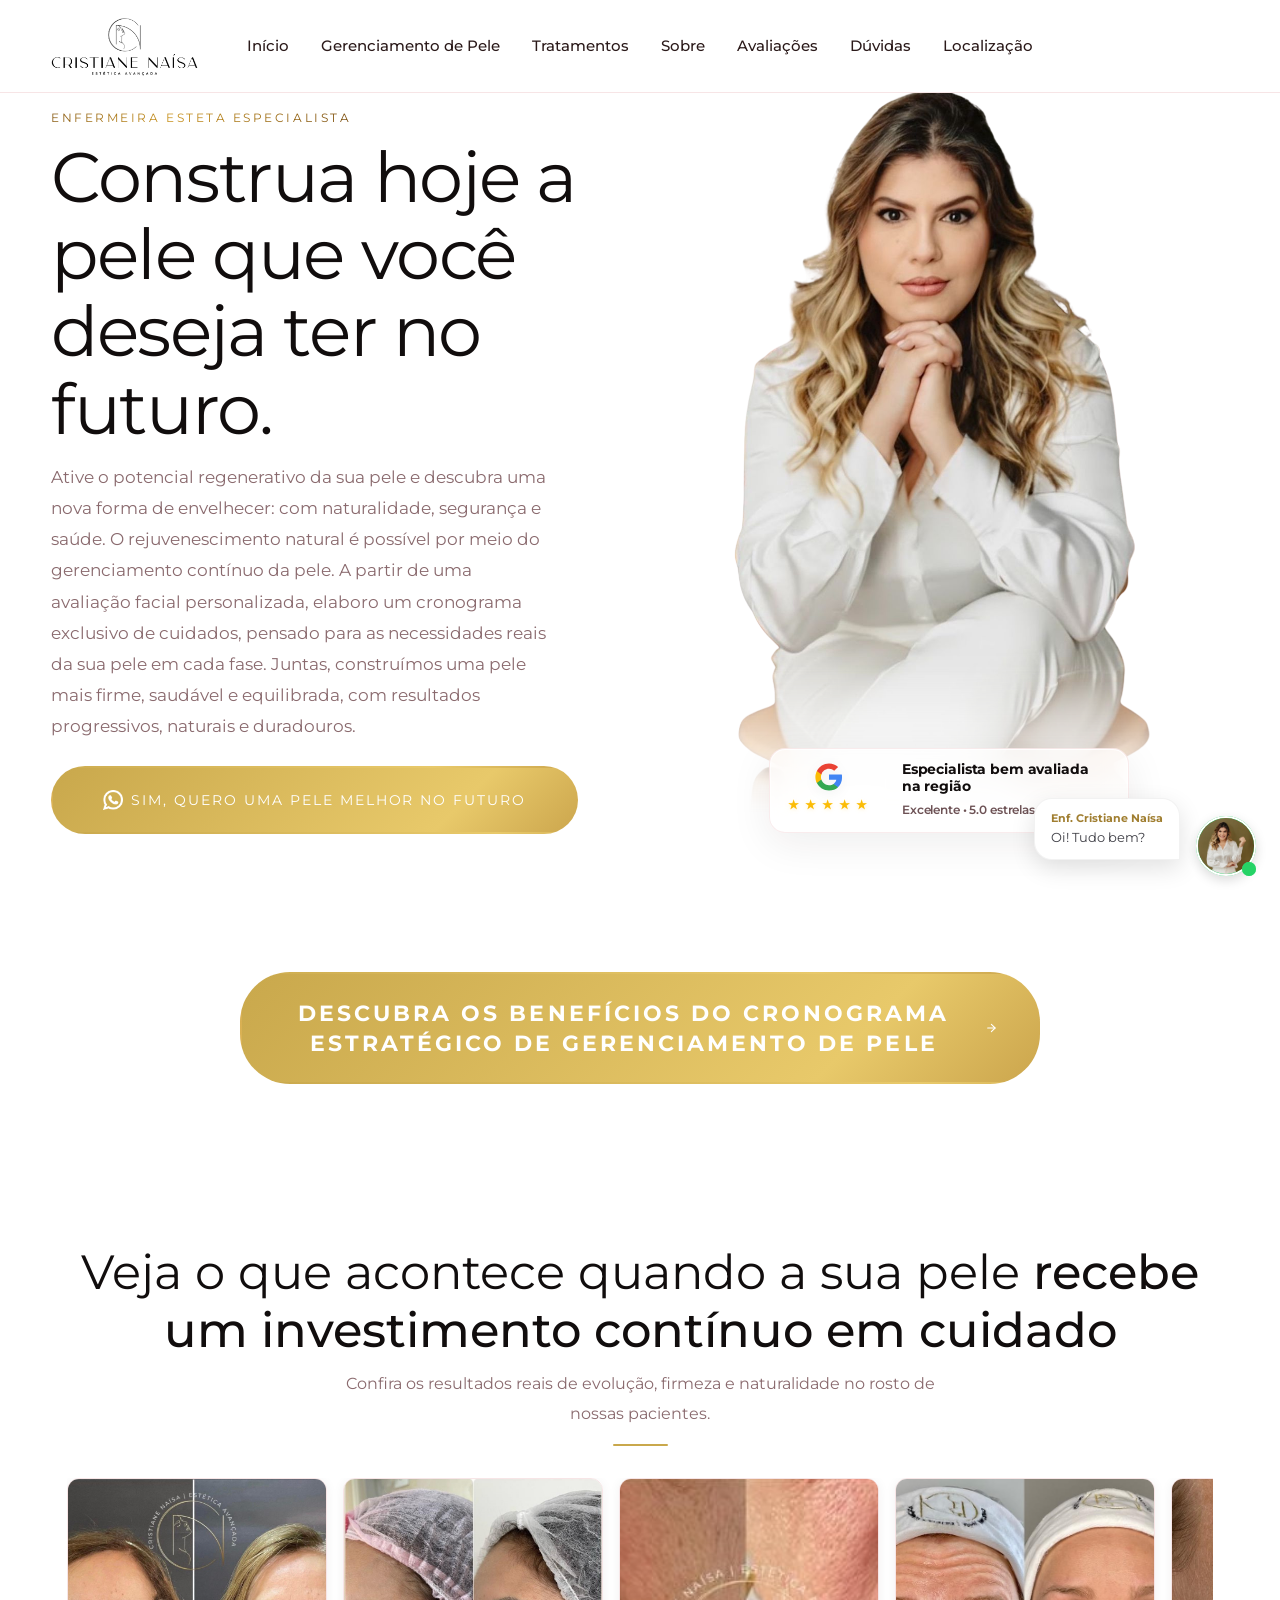
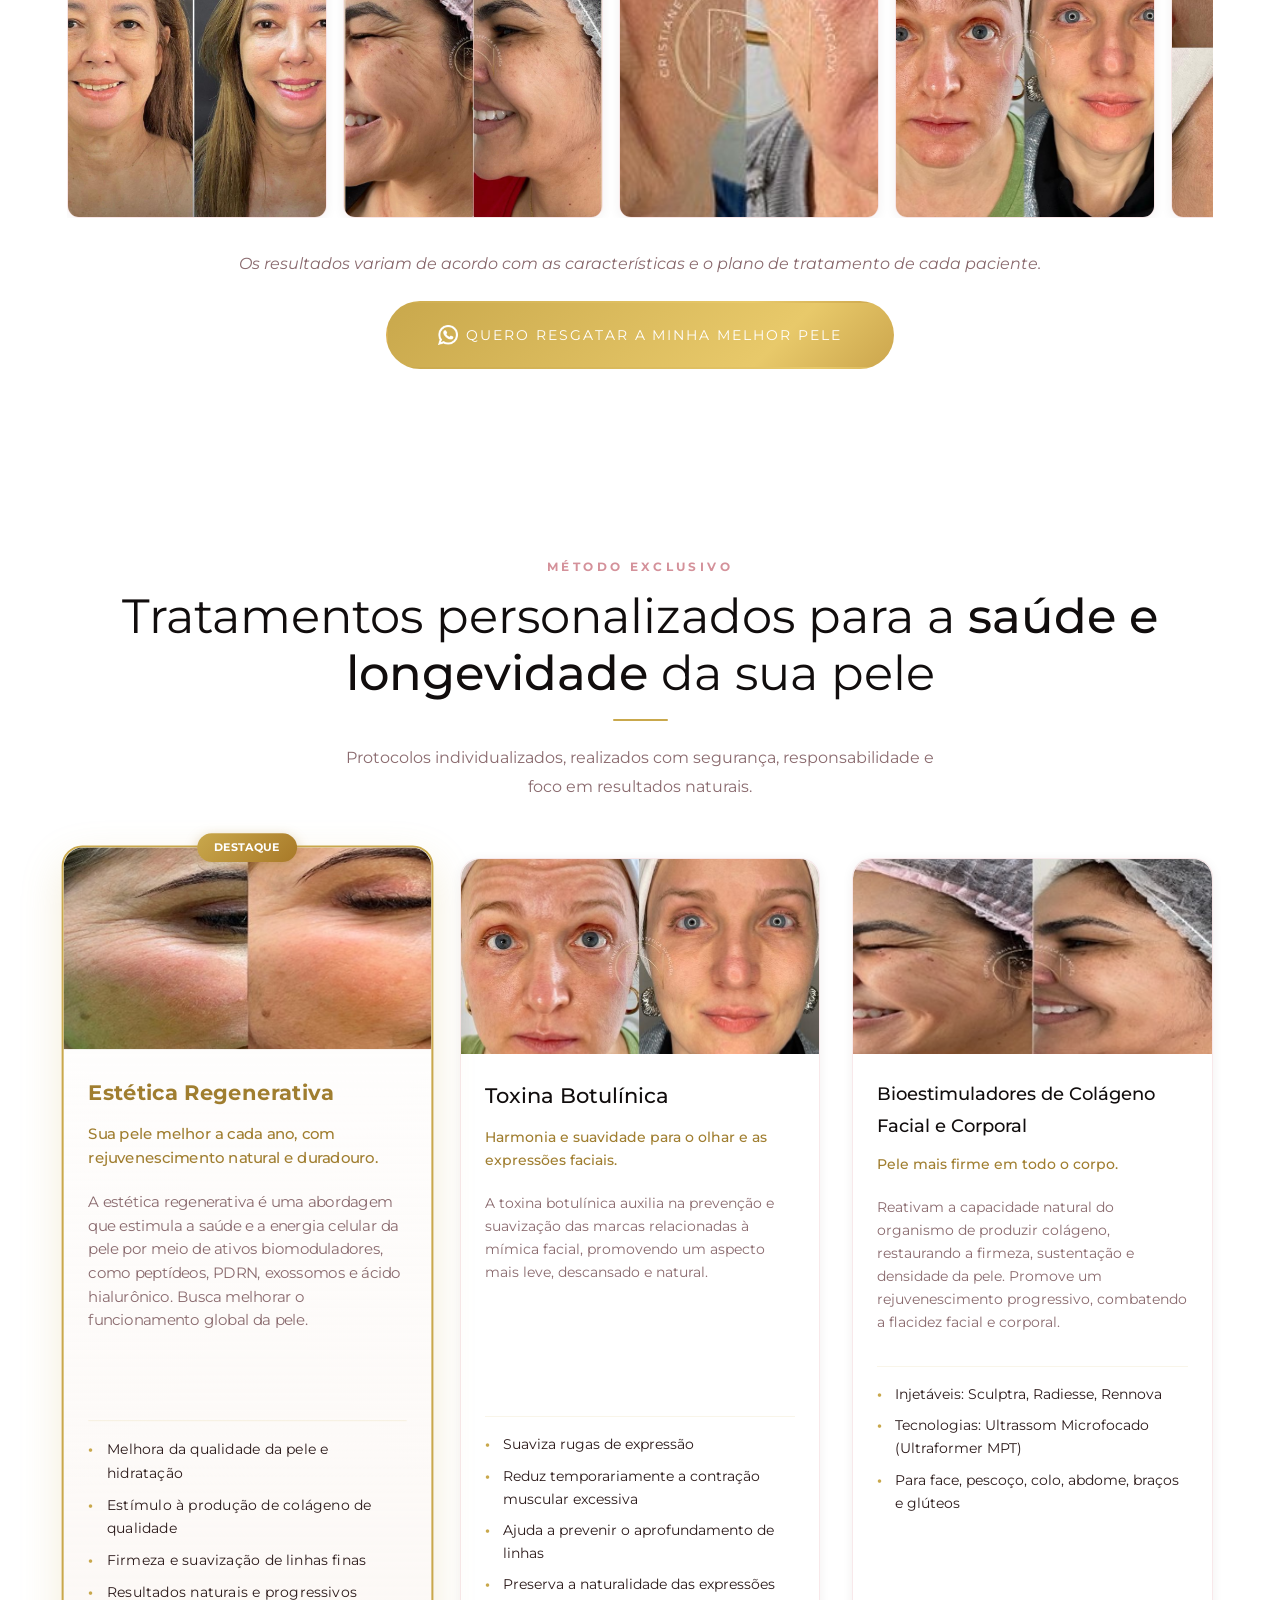
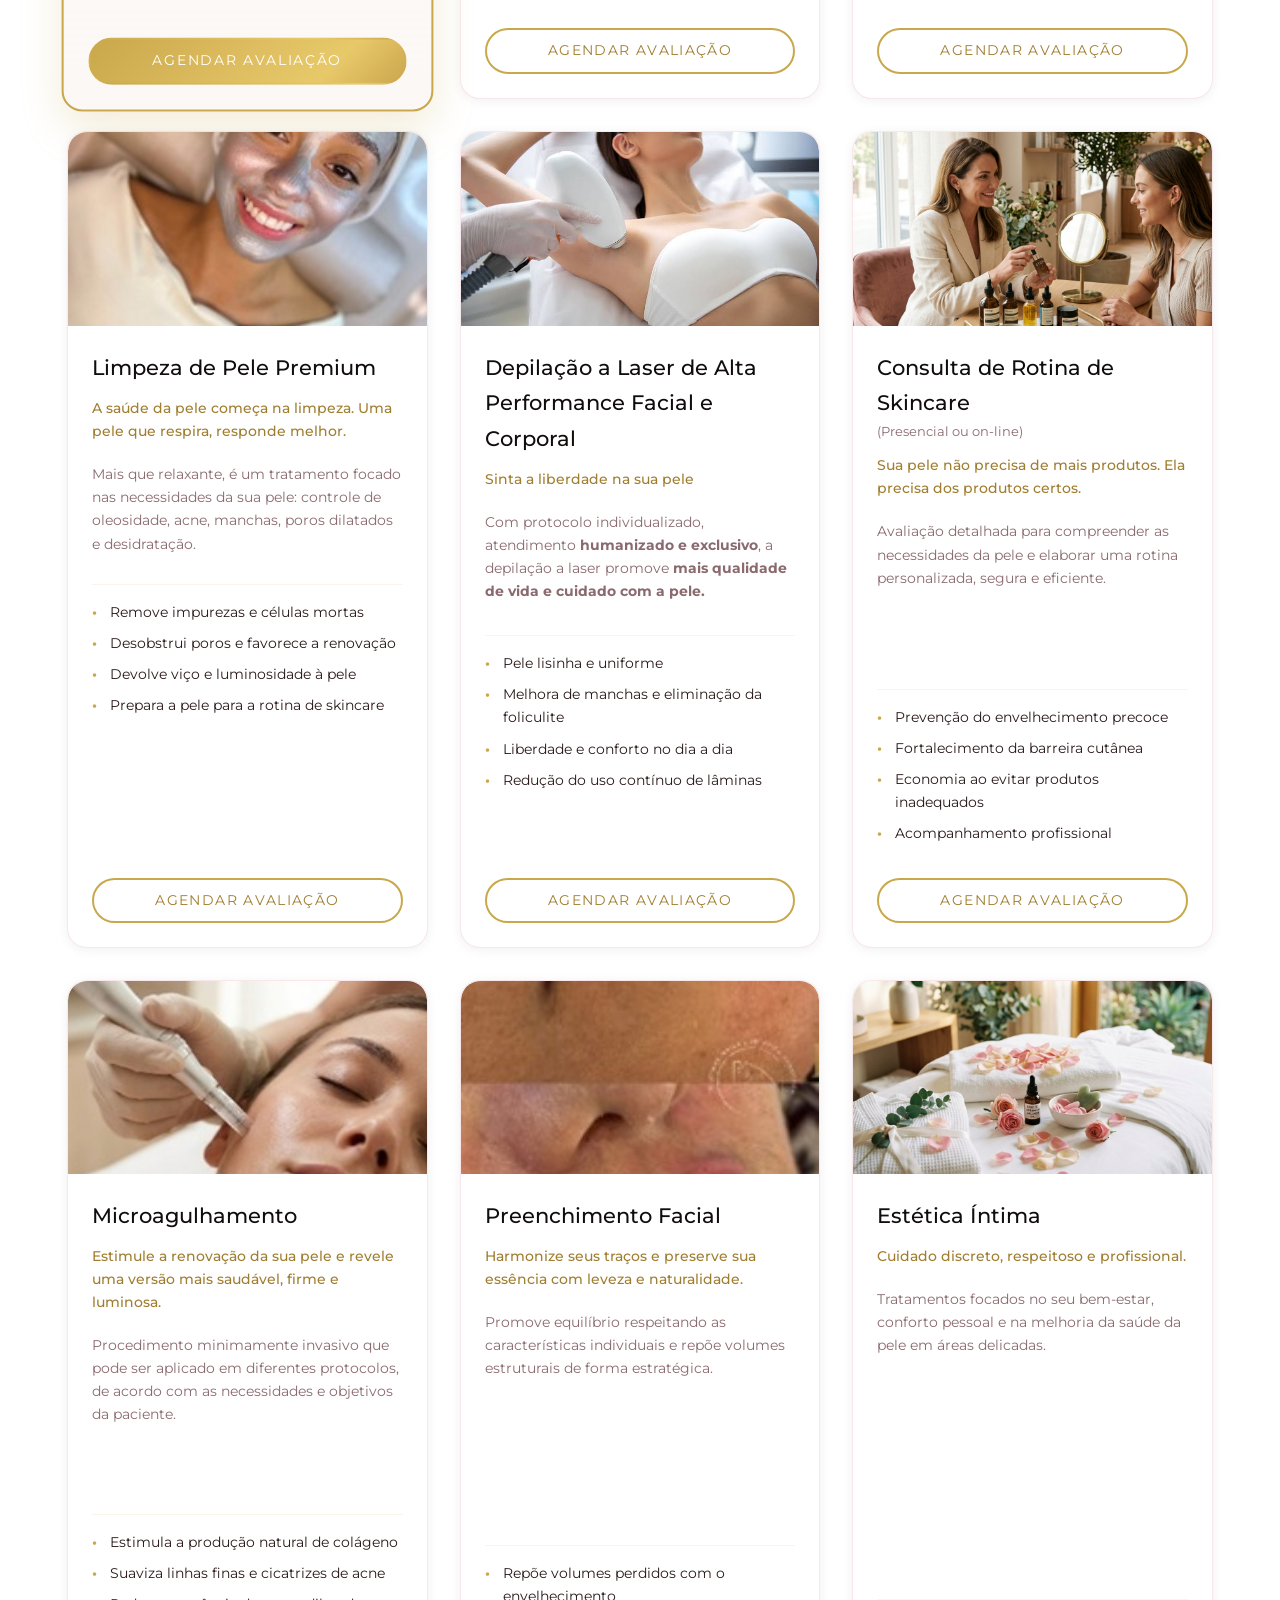
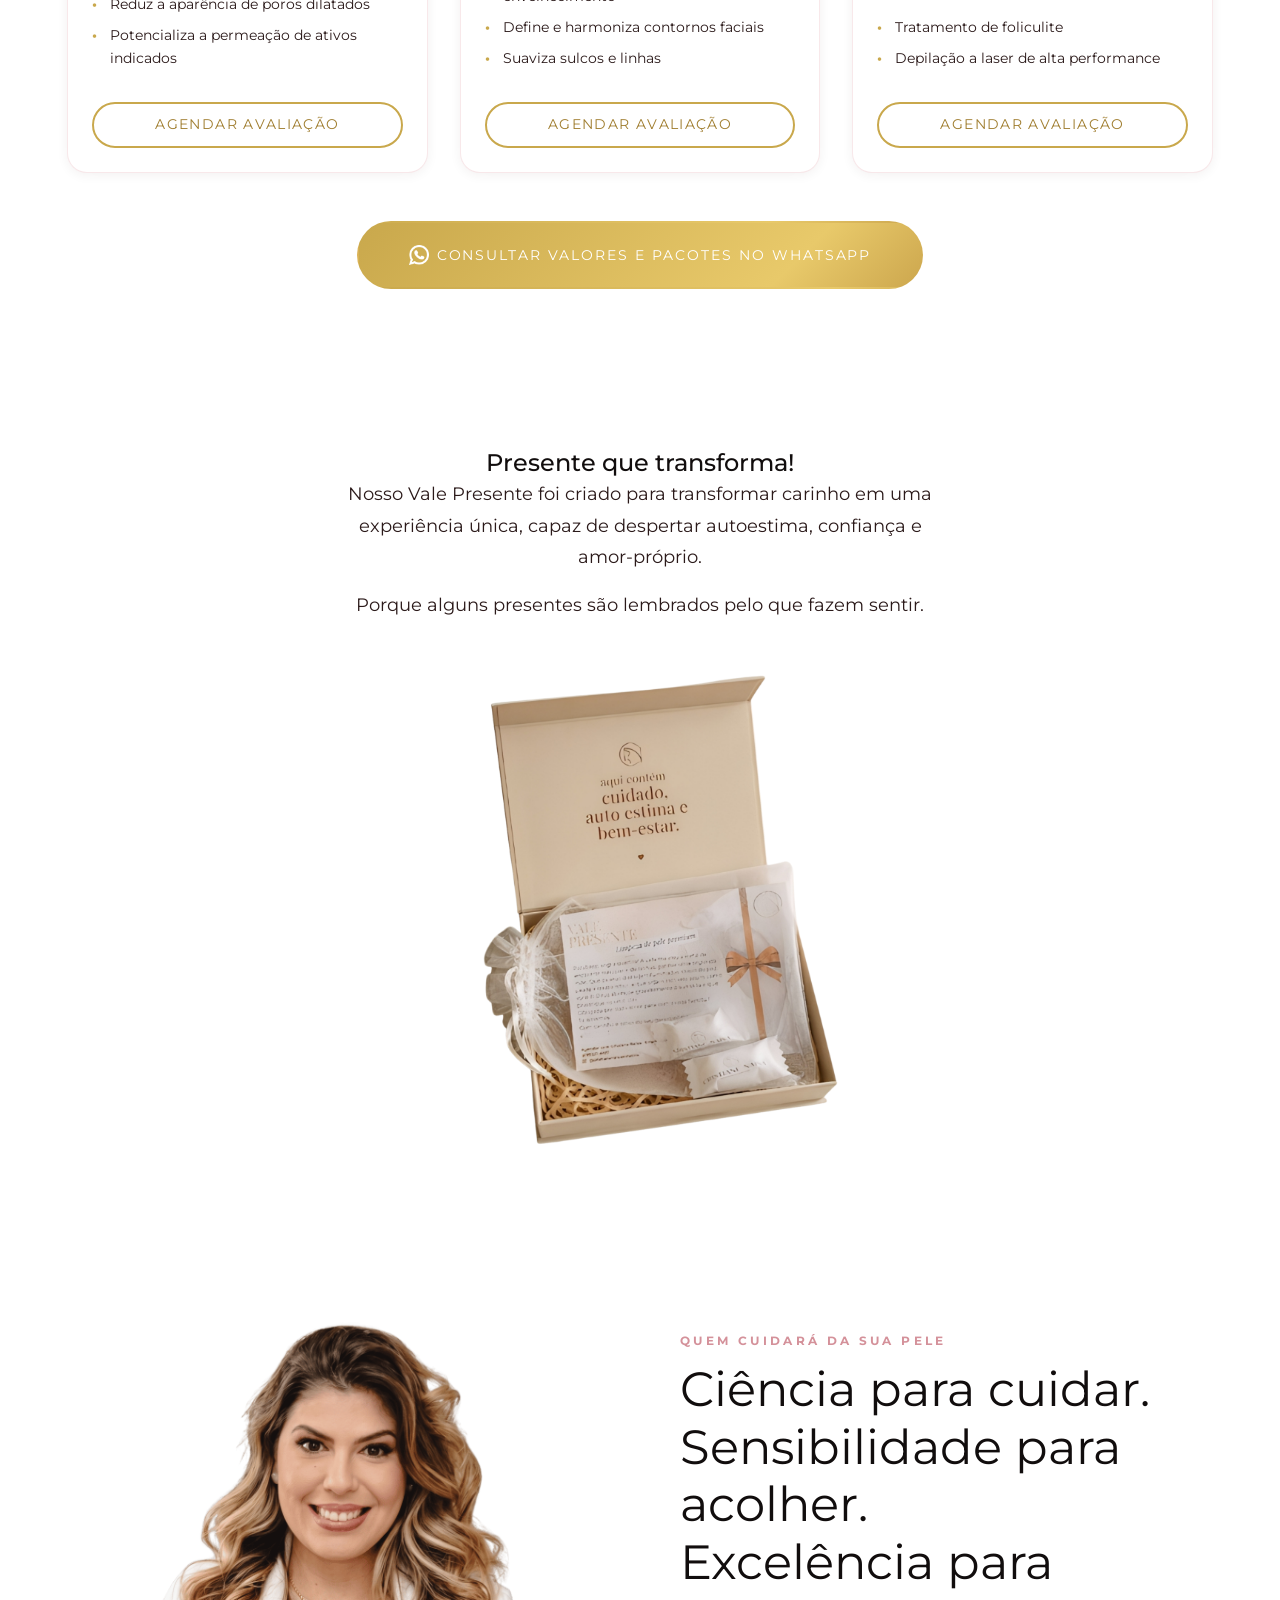
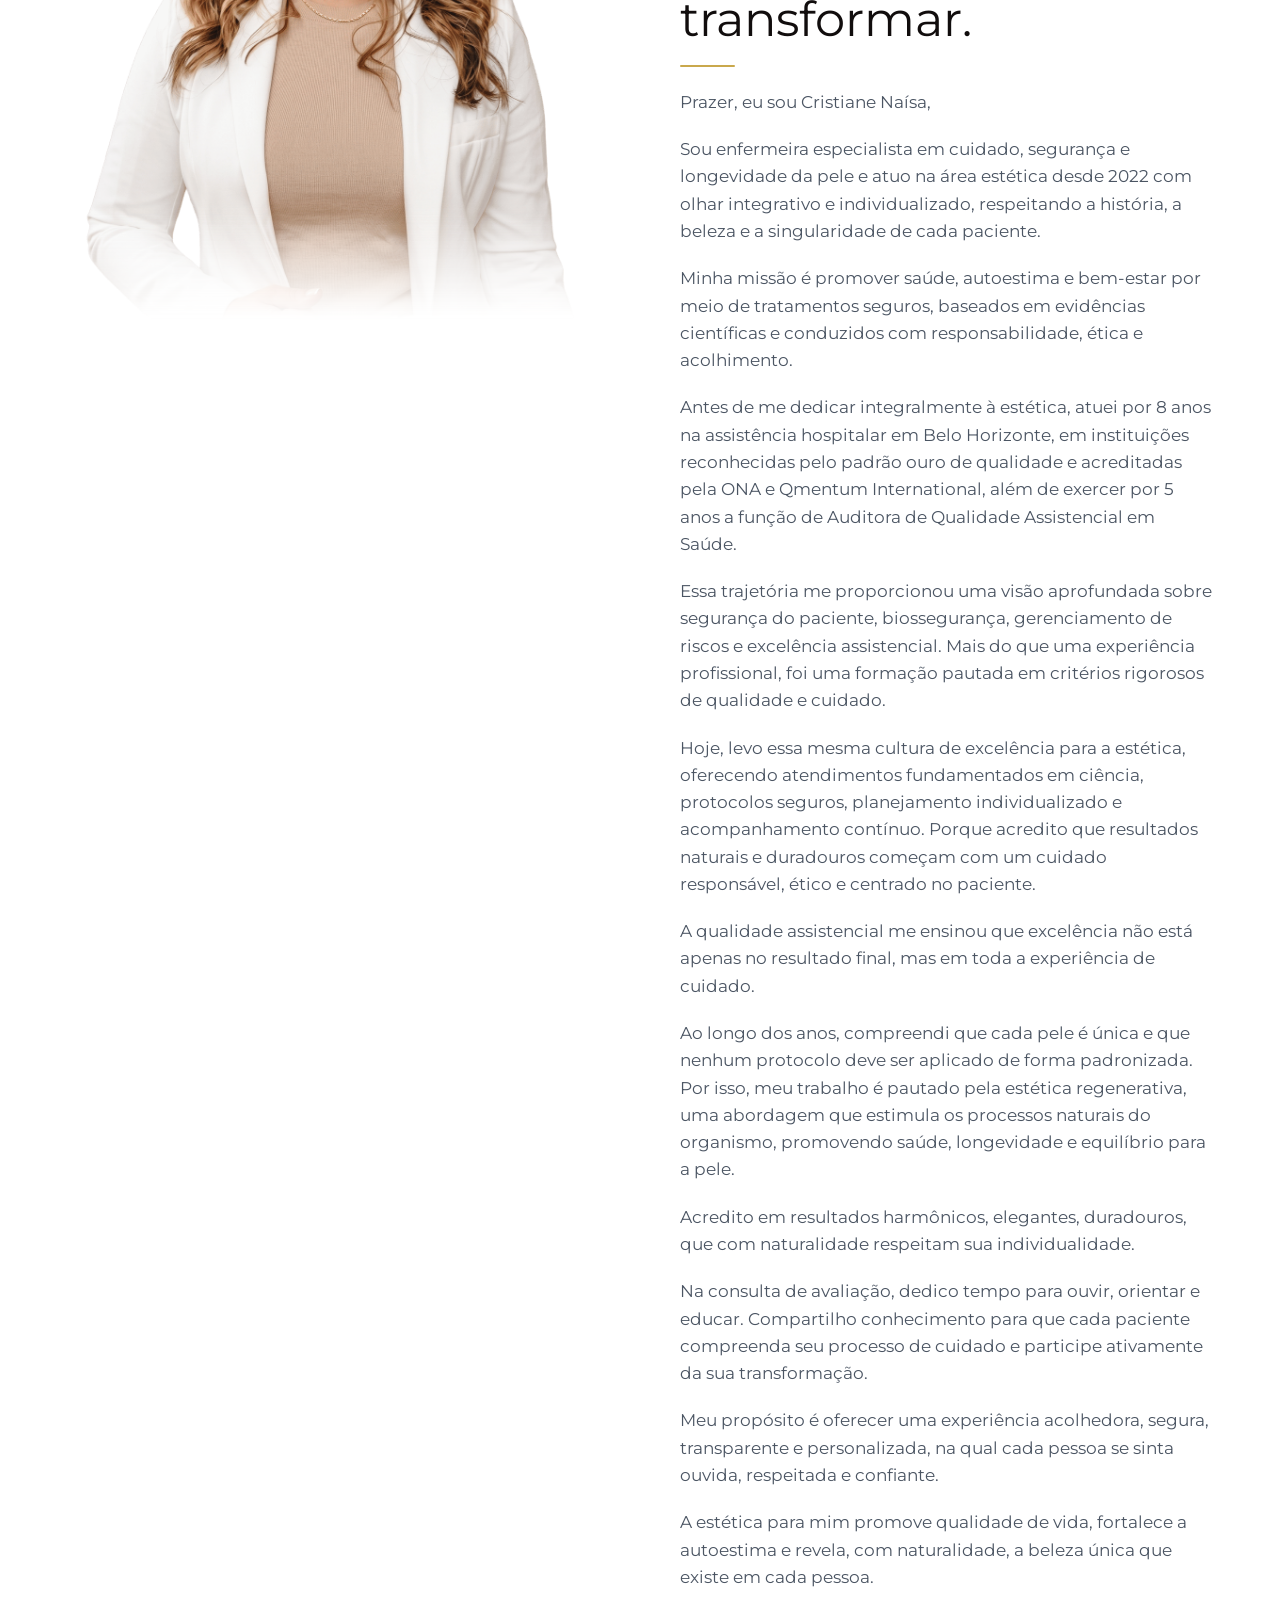
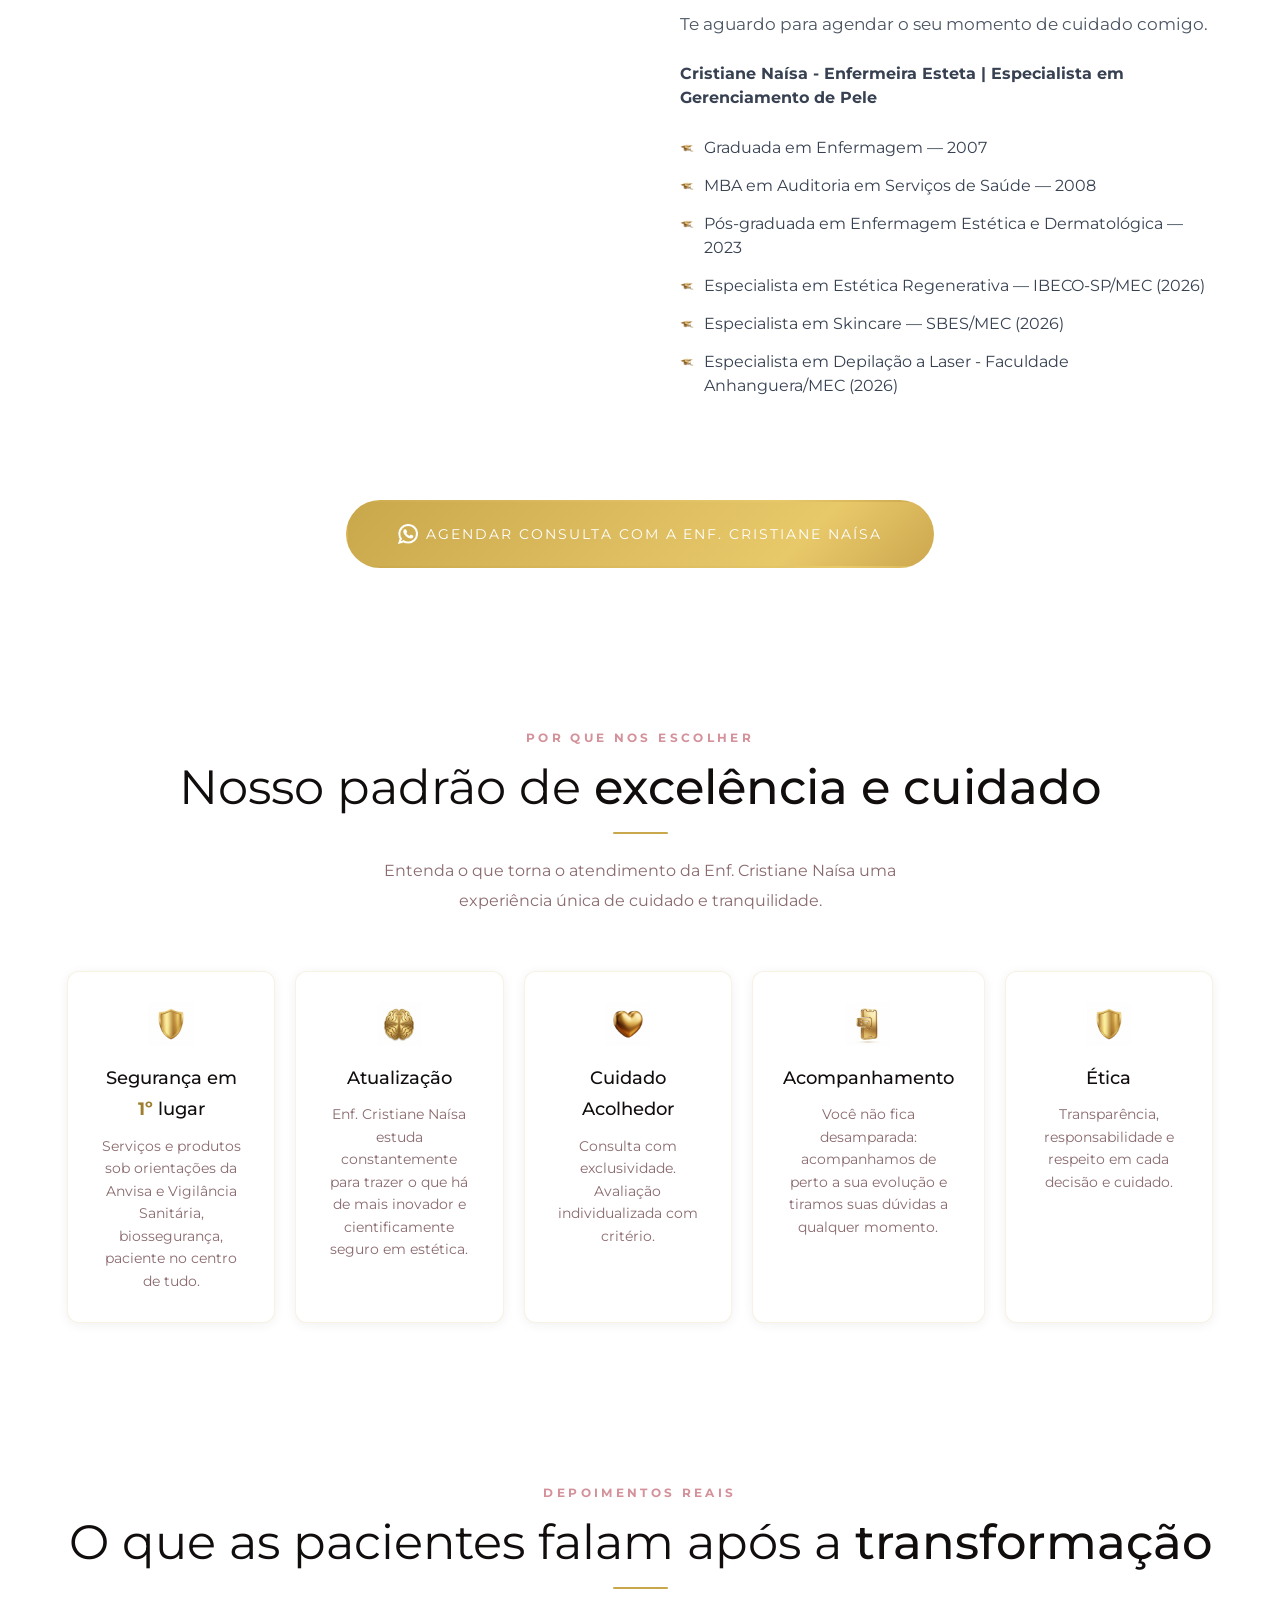
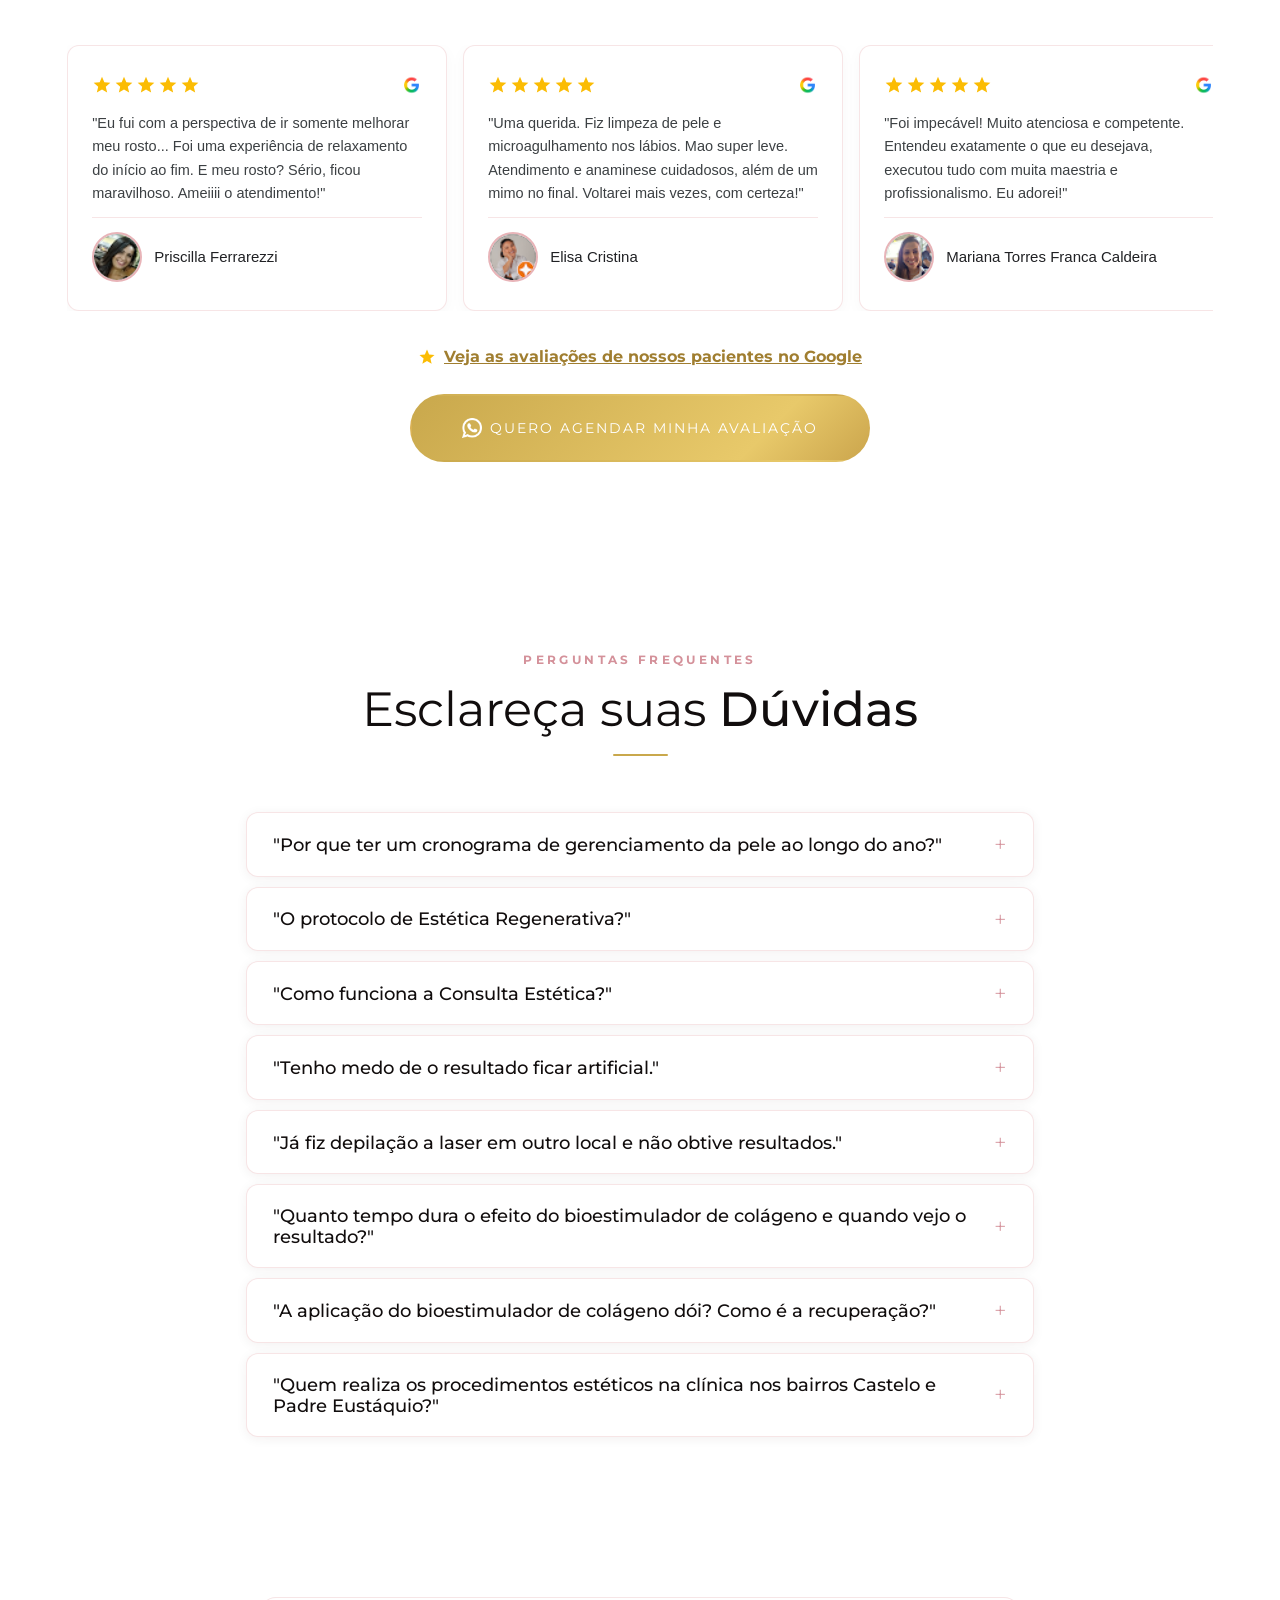
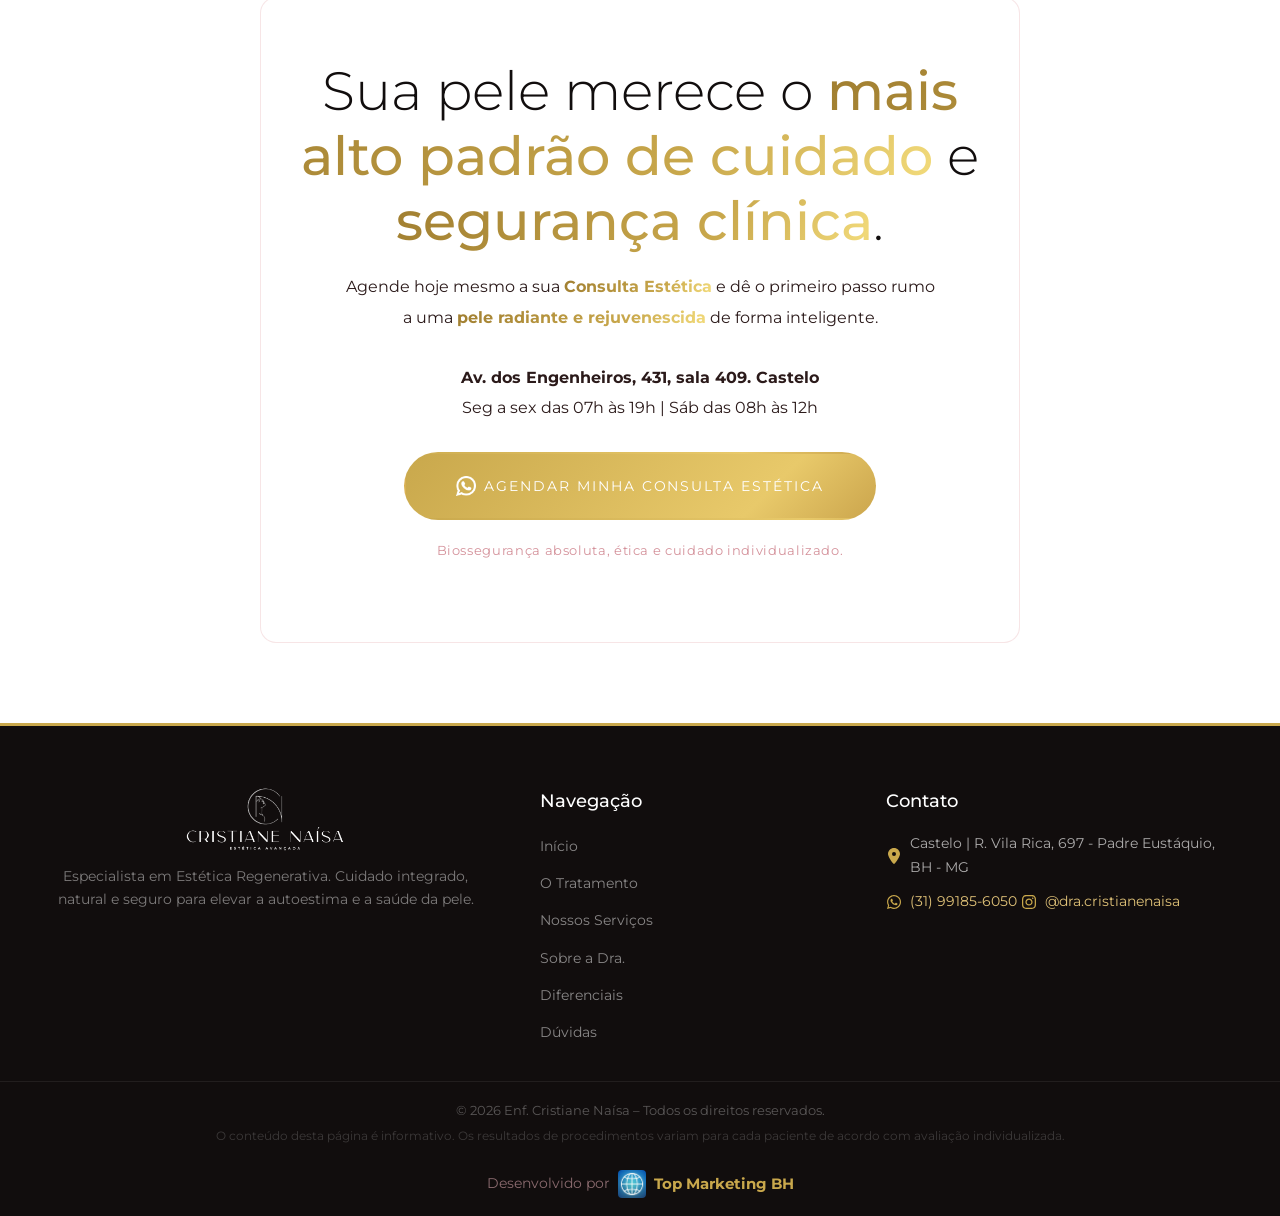
==== commit 7ce45bbc: "Fix sharp image corners sticking out of highlighted service card" ====
--- a/index.html
+++ b/index.html
@@ -79,7 +79,7 @@
   <link rel="preconnect" href="https://fonts.gstatic.com" crossorigin />
   <link href="https://fonts.googleapis.com/css2?family=Montserrat:ital,wght@0,300..900;1,300..900&display=swap"
     rel="stylesheet" />
-  <link rel="stylesheet" href="style.css?v=29.0" />
+  <link rel="stylesheet" href="style.css?v=30.0" />
 </head>
 
 <body>
--- a/style.css
+++ b/style.css
@@ -1302,6 +1302,7 @@
   height: 180px;
   overflow: hidden;
   position: relative;
+  border-radius: calc(var(--radius-lg) - 1px) calc(var(--radius-lg) - 1px) 0 0;
 }
 
 .service-card-img {
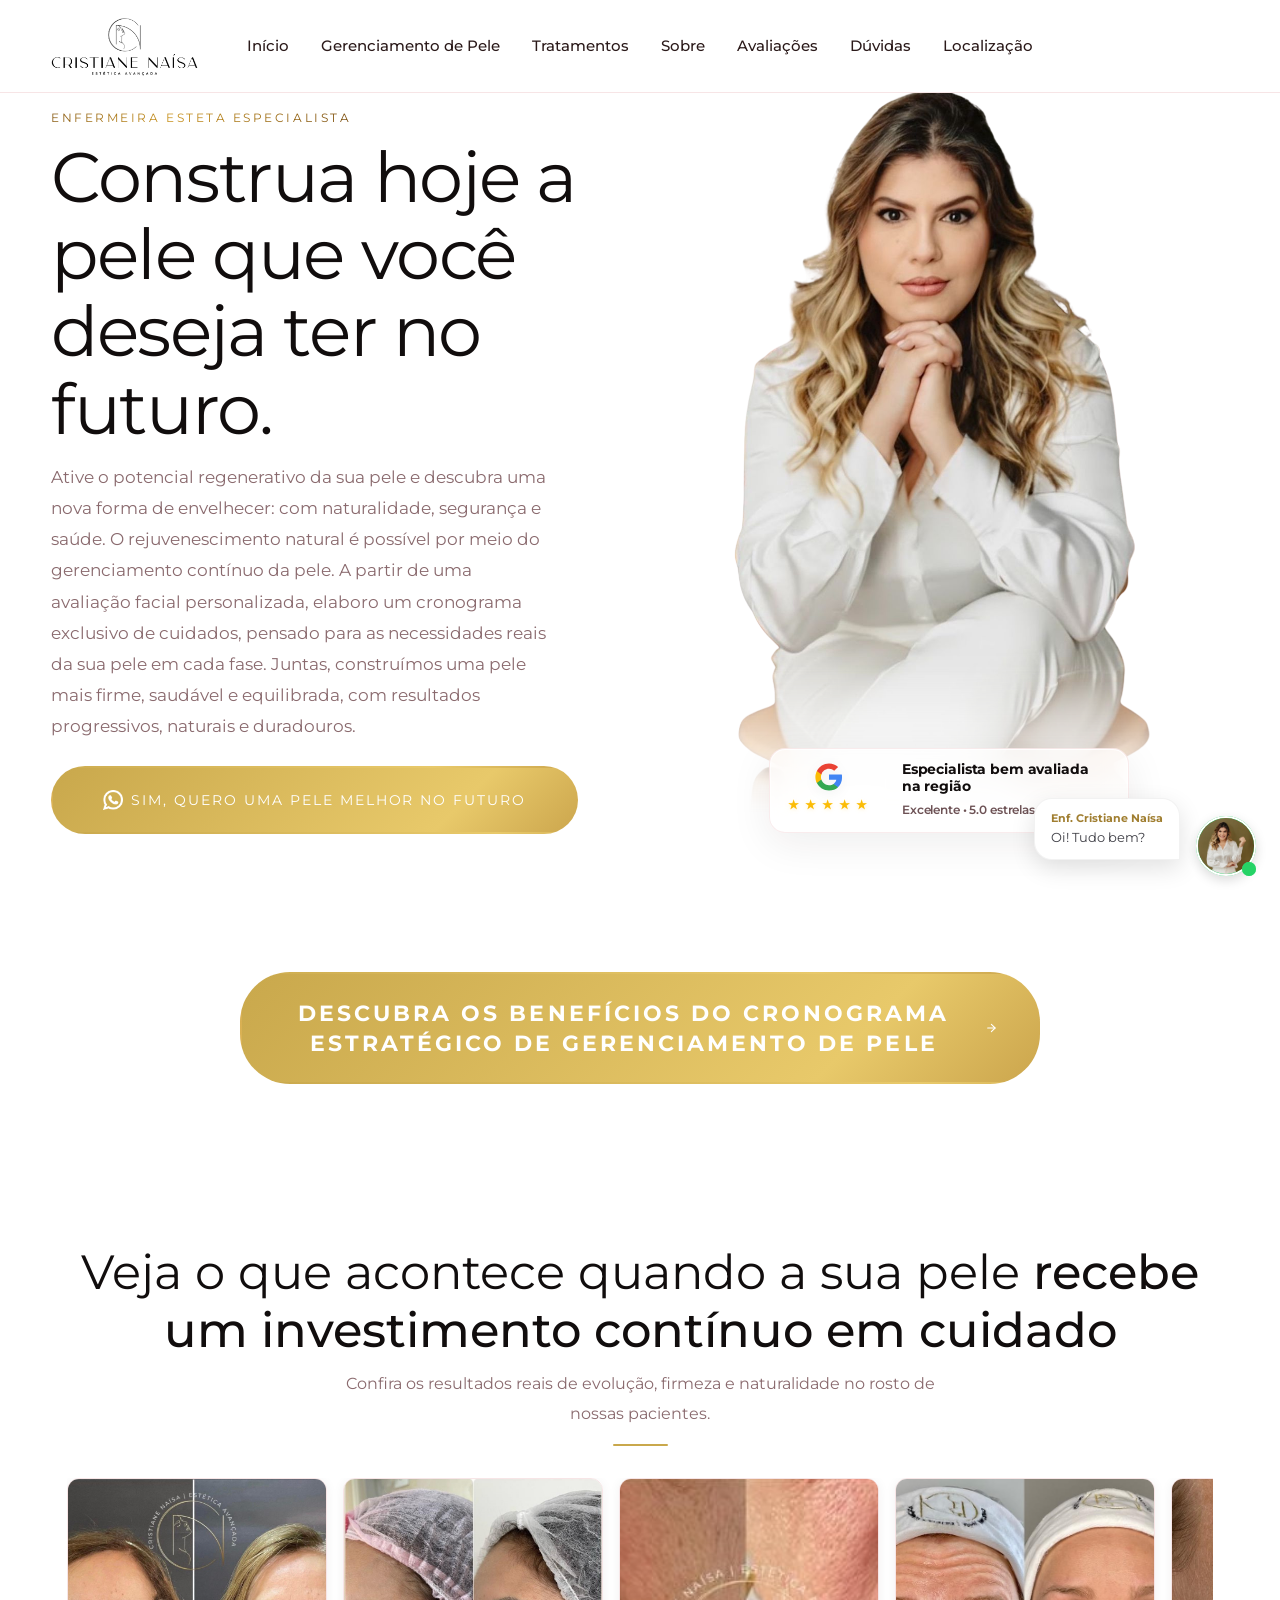
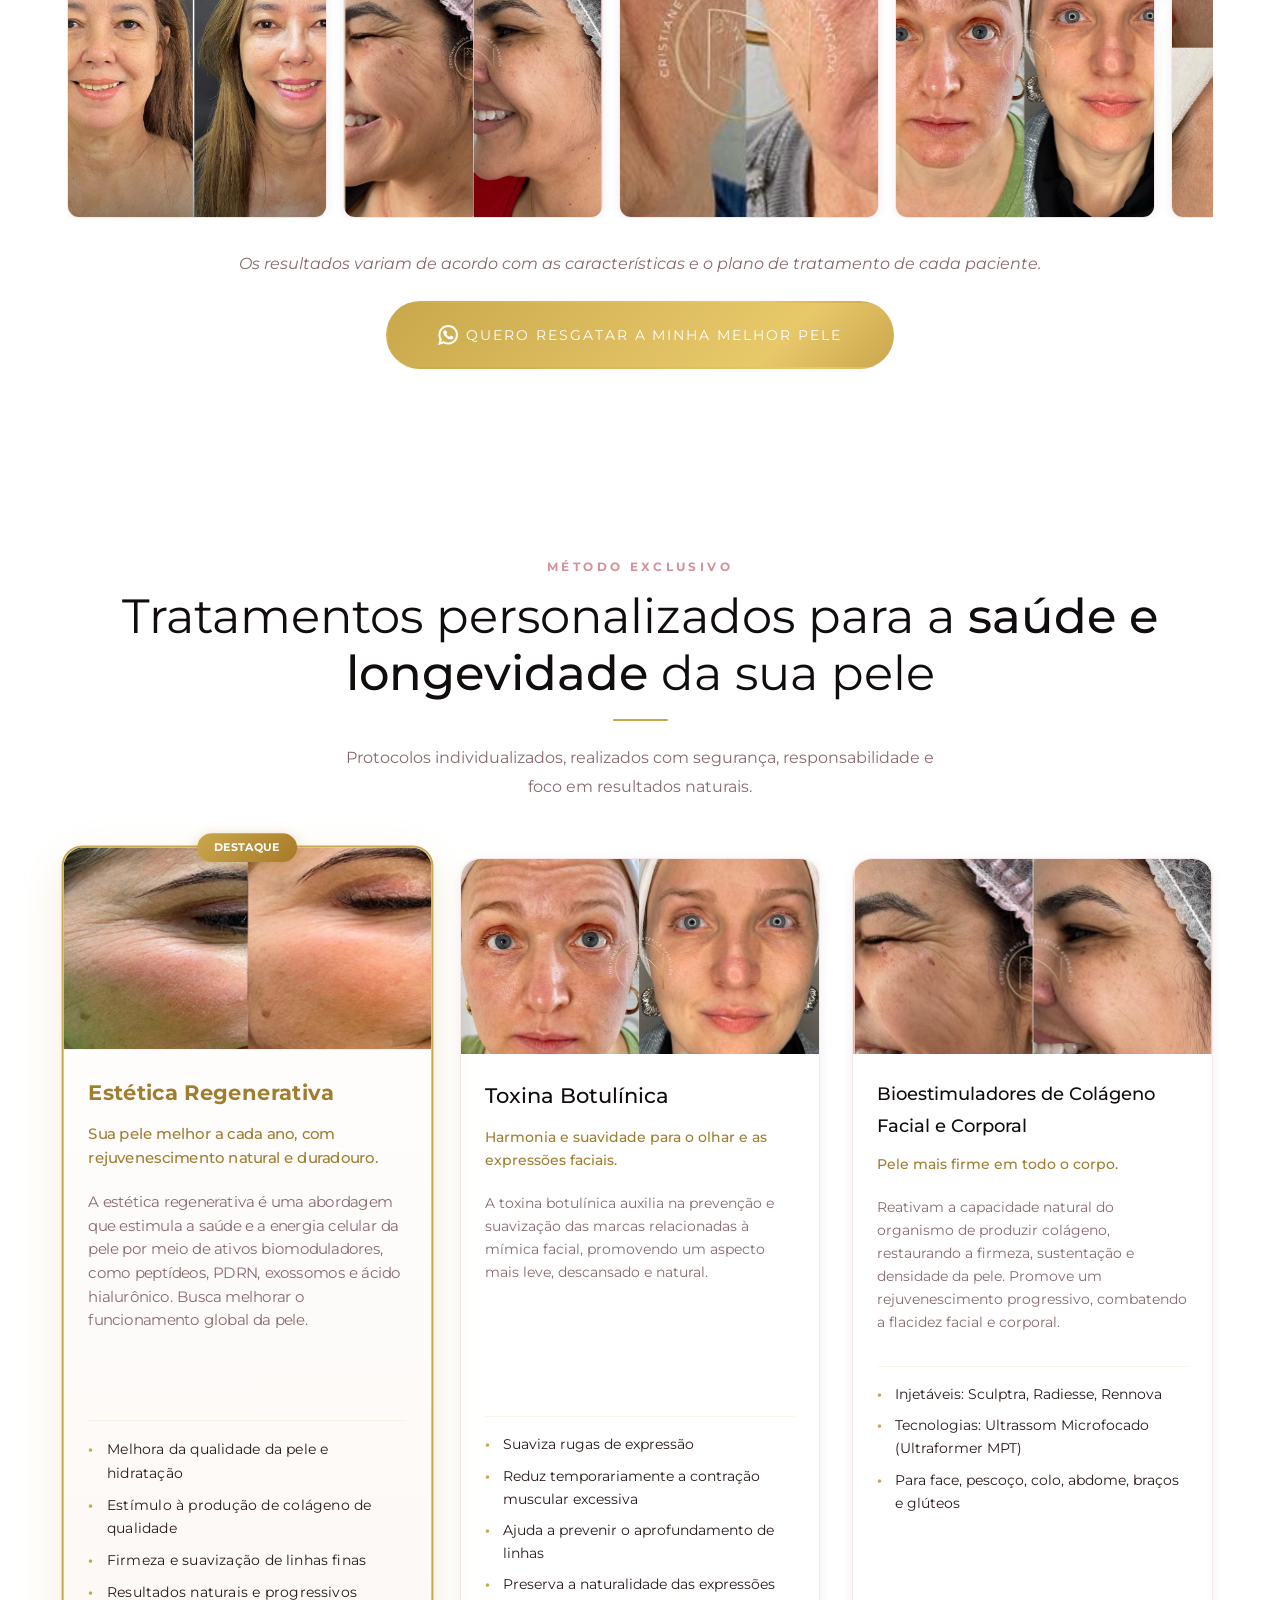
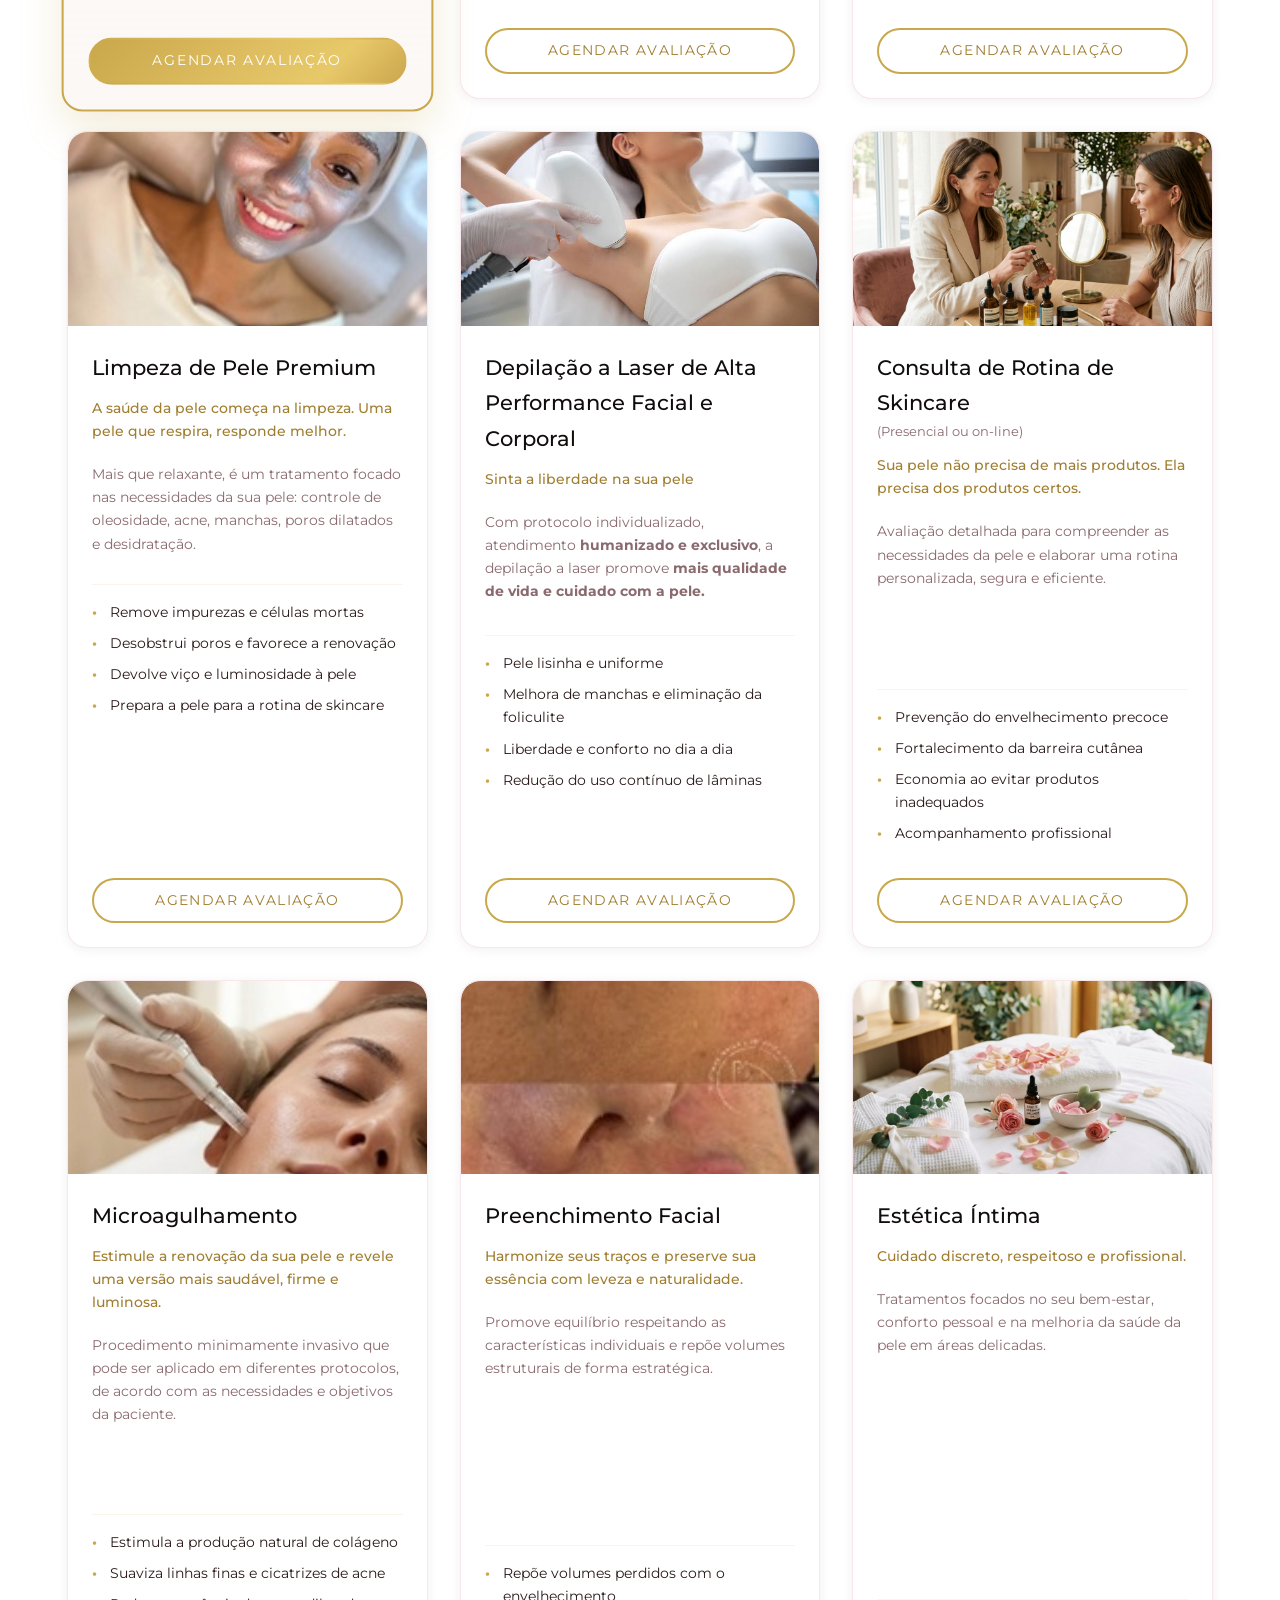
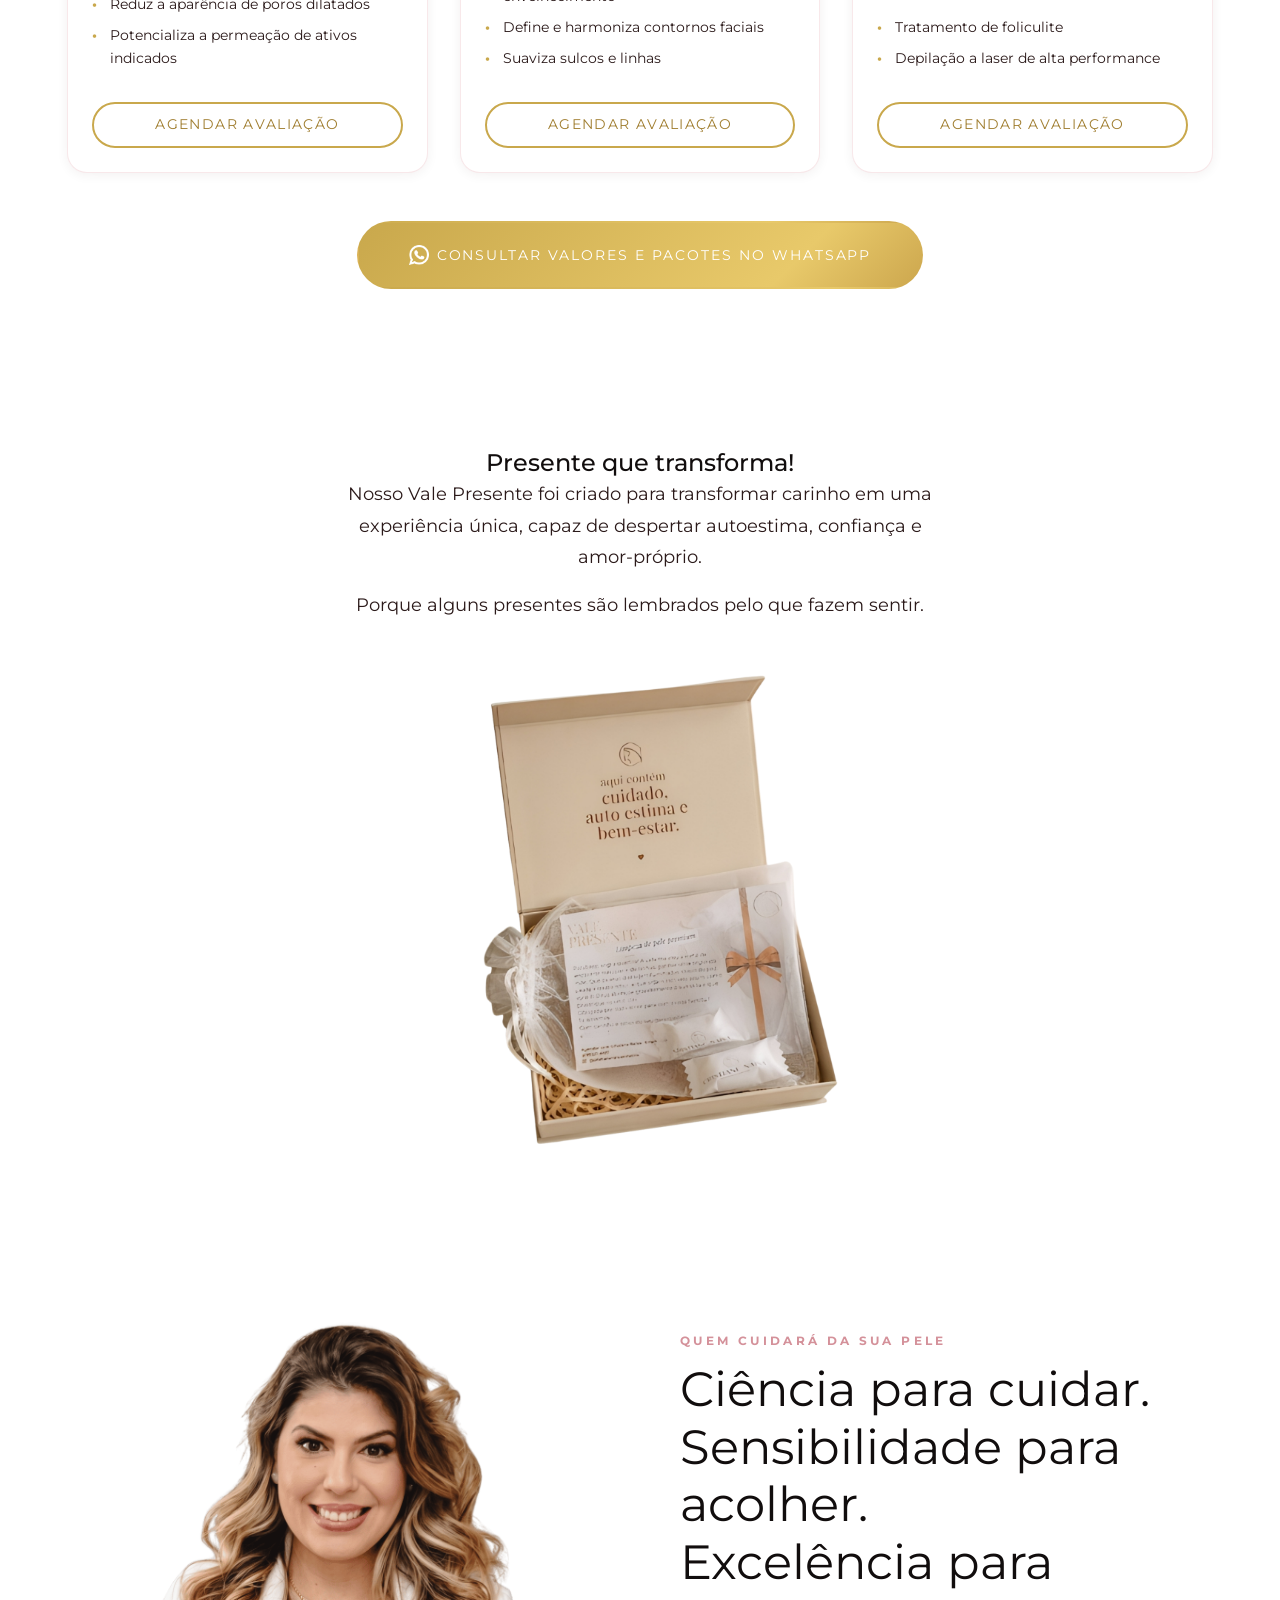
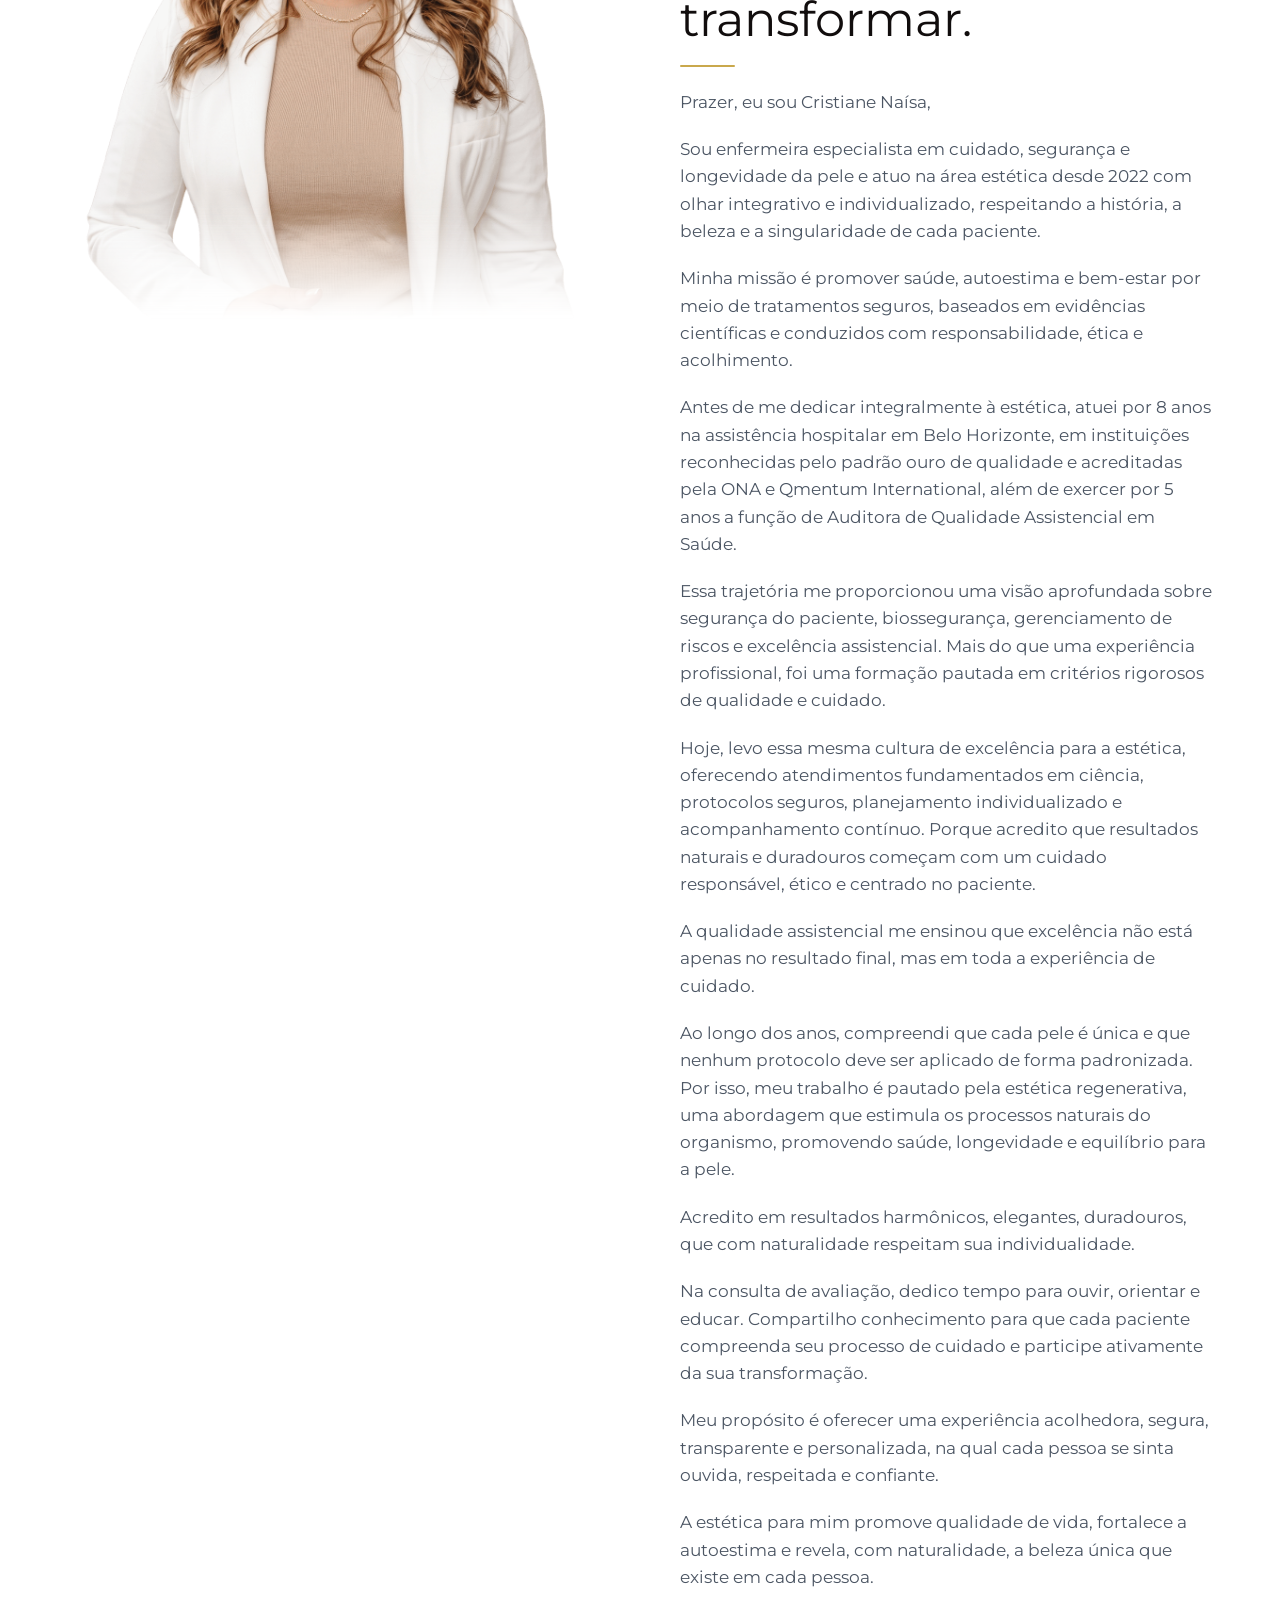
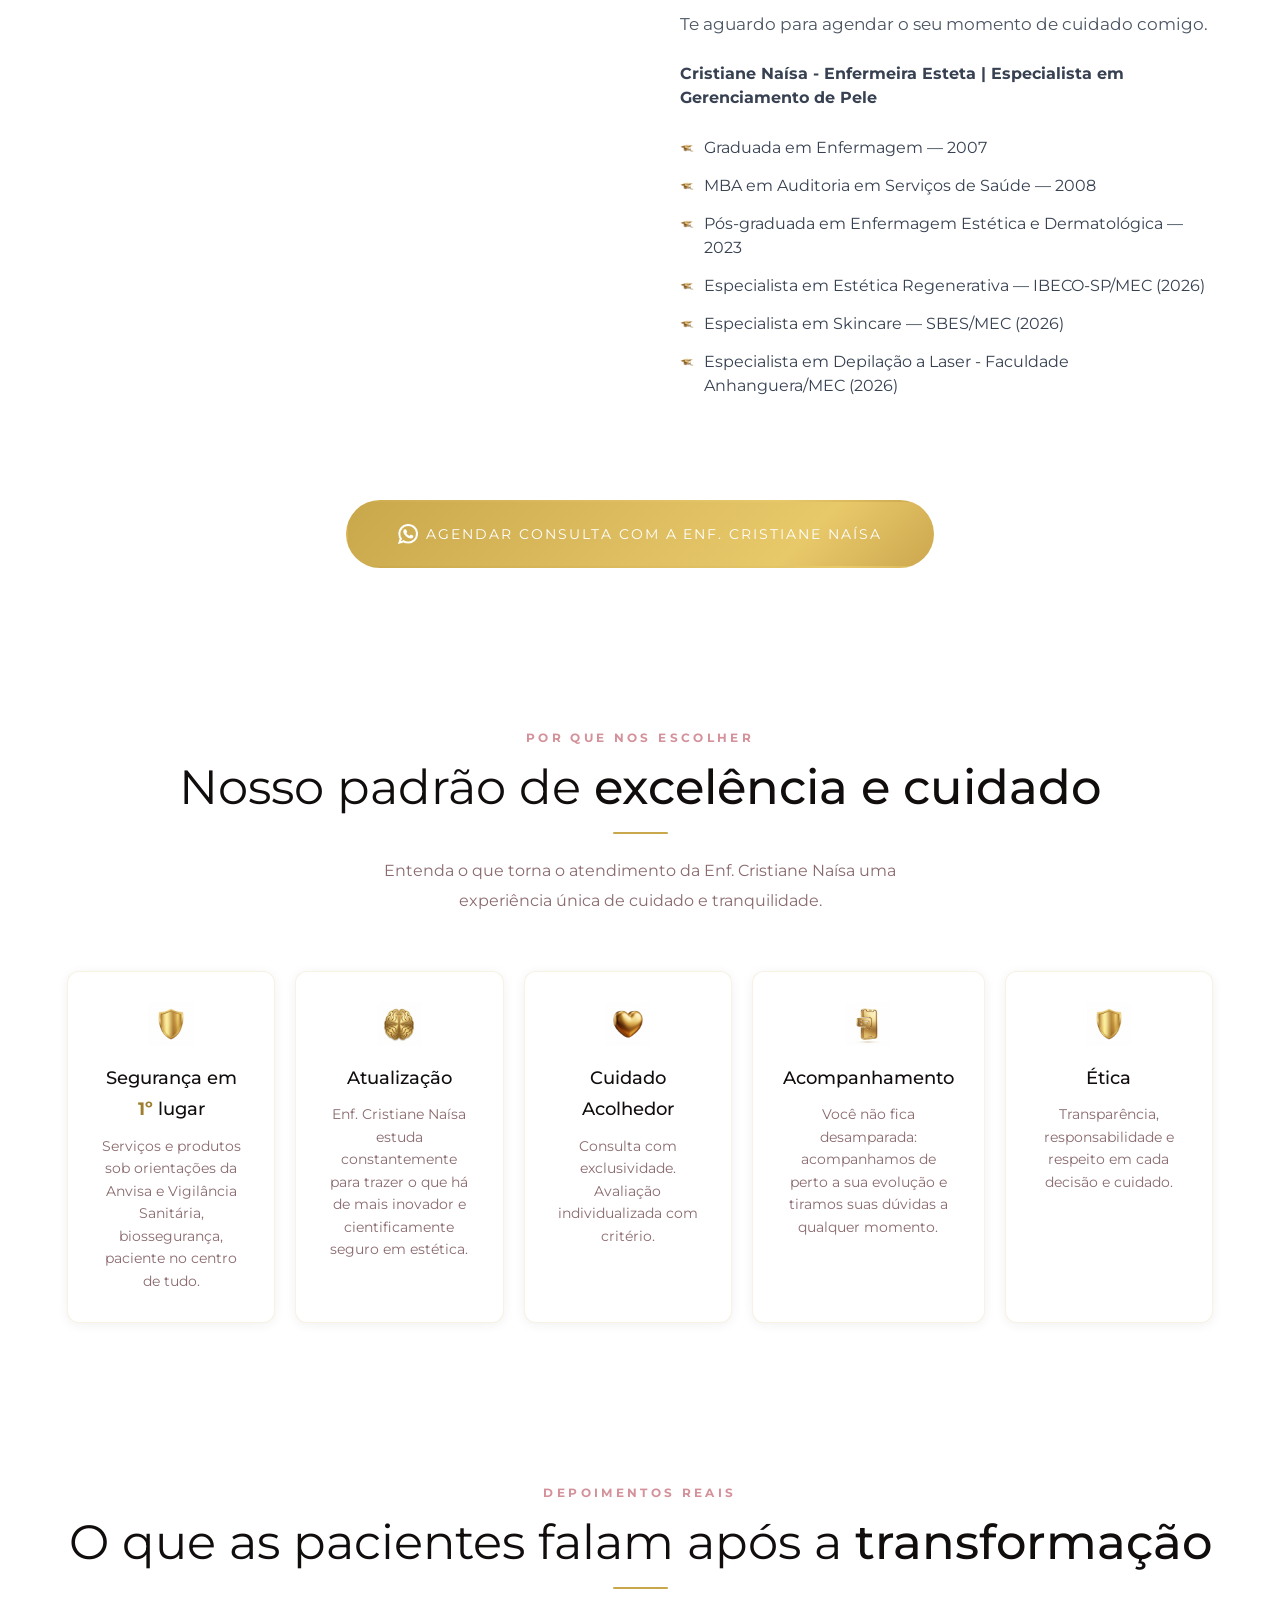
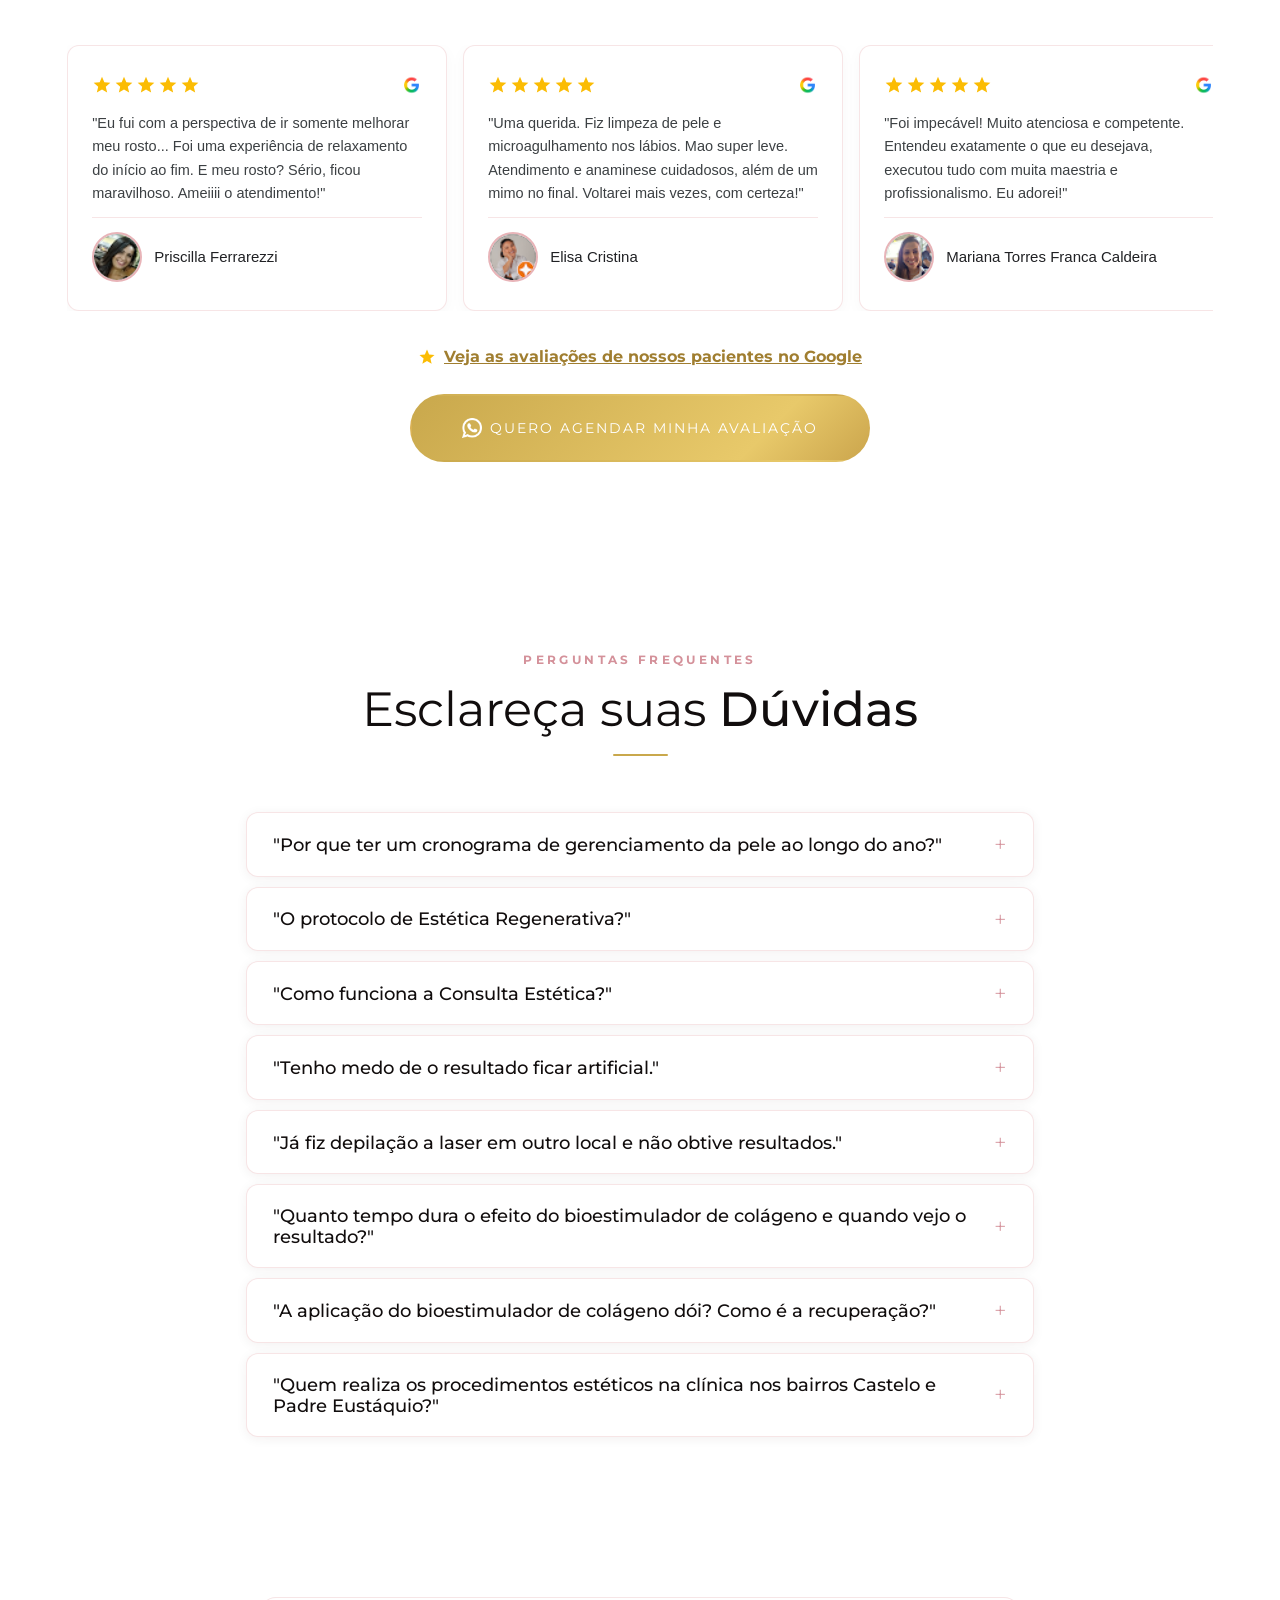
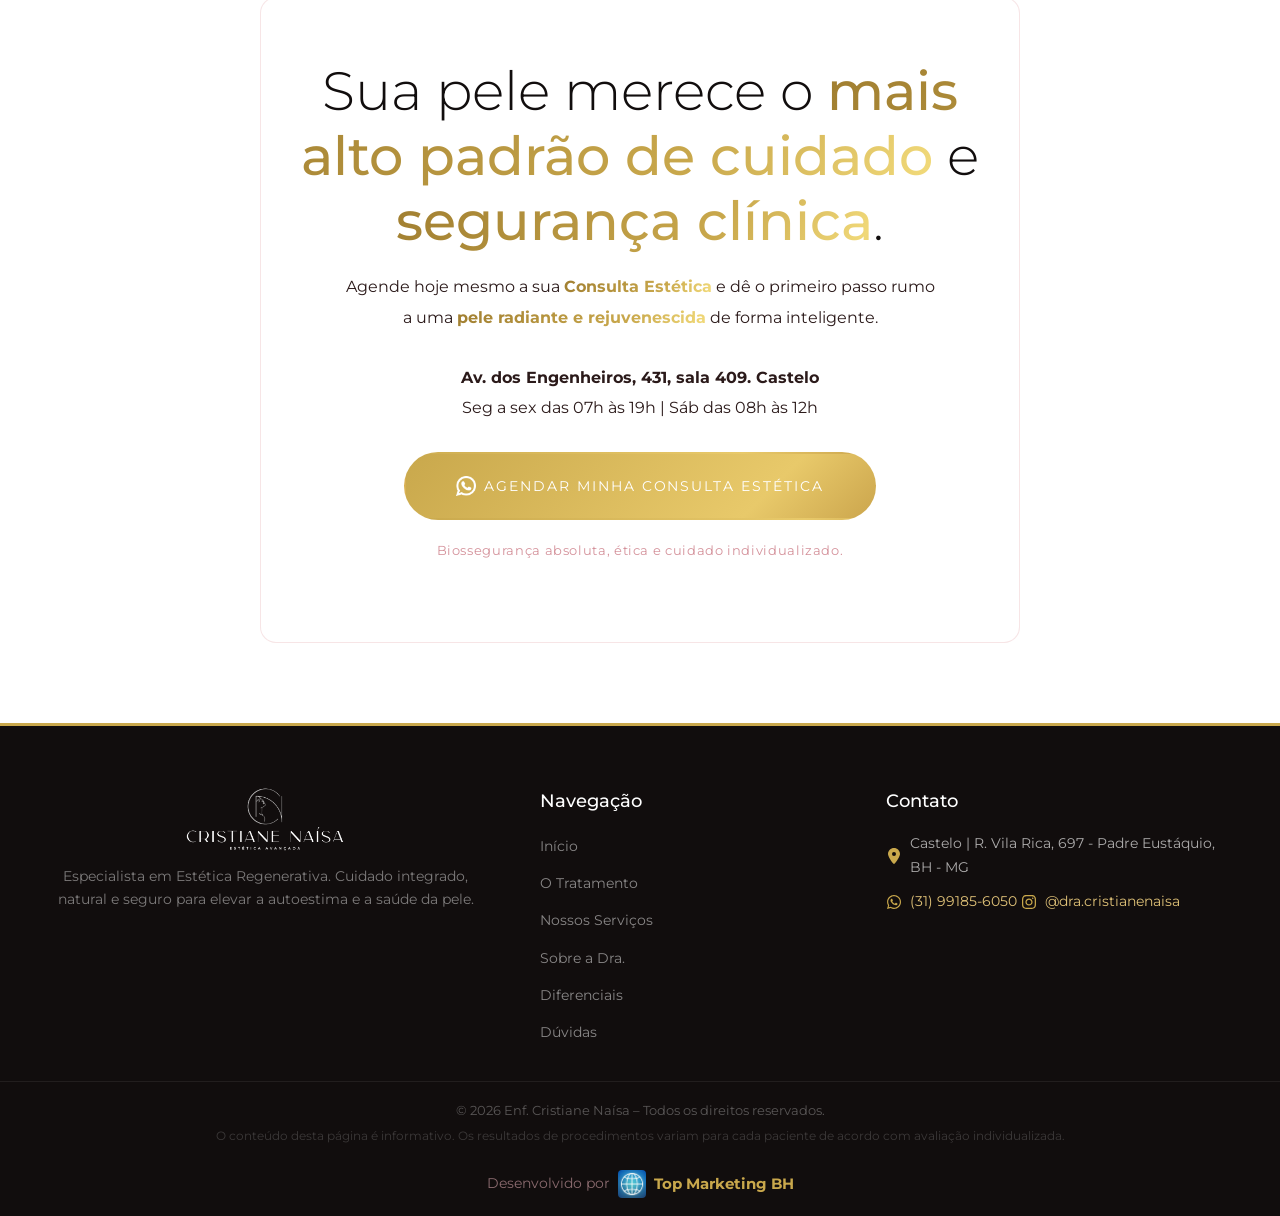
==== commit be2395f0: "Update image filename extension for Bioestimuladores service card" ====
--- a/index.html
+++ b/index.html
@@ -79,7 +79,7 @@
   <link rel="preconnect" href="https://fonts.gstatic.com" crossorigin />
   <link href="https://fonts.googleapis.com/css2?family=Montserrat:ital,wght@0,300..900;1,300..900&display=swap"
     rel="stylesheet" />
-  <link rel="stylesheet" href="style.css?v=30.0" />
+  <link rel="stylesheet" href="style.css?v=31.0" />
 </head>
 
 <body>
@@ -324,7 +324,7 @@
         <!-- Card 3: Bioestimuladores de Colágeno -->
         <div class="service-card" data-animate="fade-up">
           <div class="service-card-img-wrap">
-            <img src="bioestimuladores_de_colageno.jpeg" alt="Bioestimuladores de Colágeno Facial e Corporal" class="service-card-img" />
+            <img src="bioestimuladores_de_colageno.jpg" alt="Bioestimuladores de Colágeno Facial e Corporal" class="service-card-img" />
           </div>
           <div class="service-card-content" style="display: flex; flex-direction: column; height: 100%;">
             <h3 class="service-card-title" style="font-size: 1.15rem;">Bioestimuladores de Colágeno Facial e Corporal</h3>
--- a/style.css
+++ b/style.css
@@ -50,6 +50,7 @@
 body {
   width: 100%;
   max-width: 100vw;
+  overflow-x: clip;
 }
 
 html {
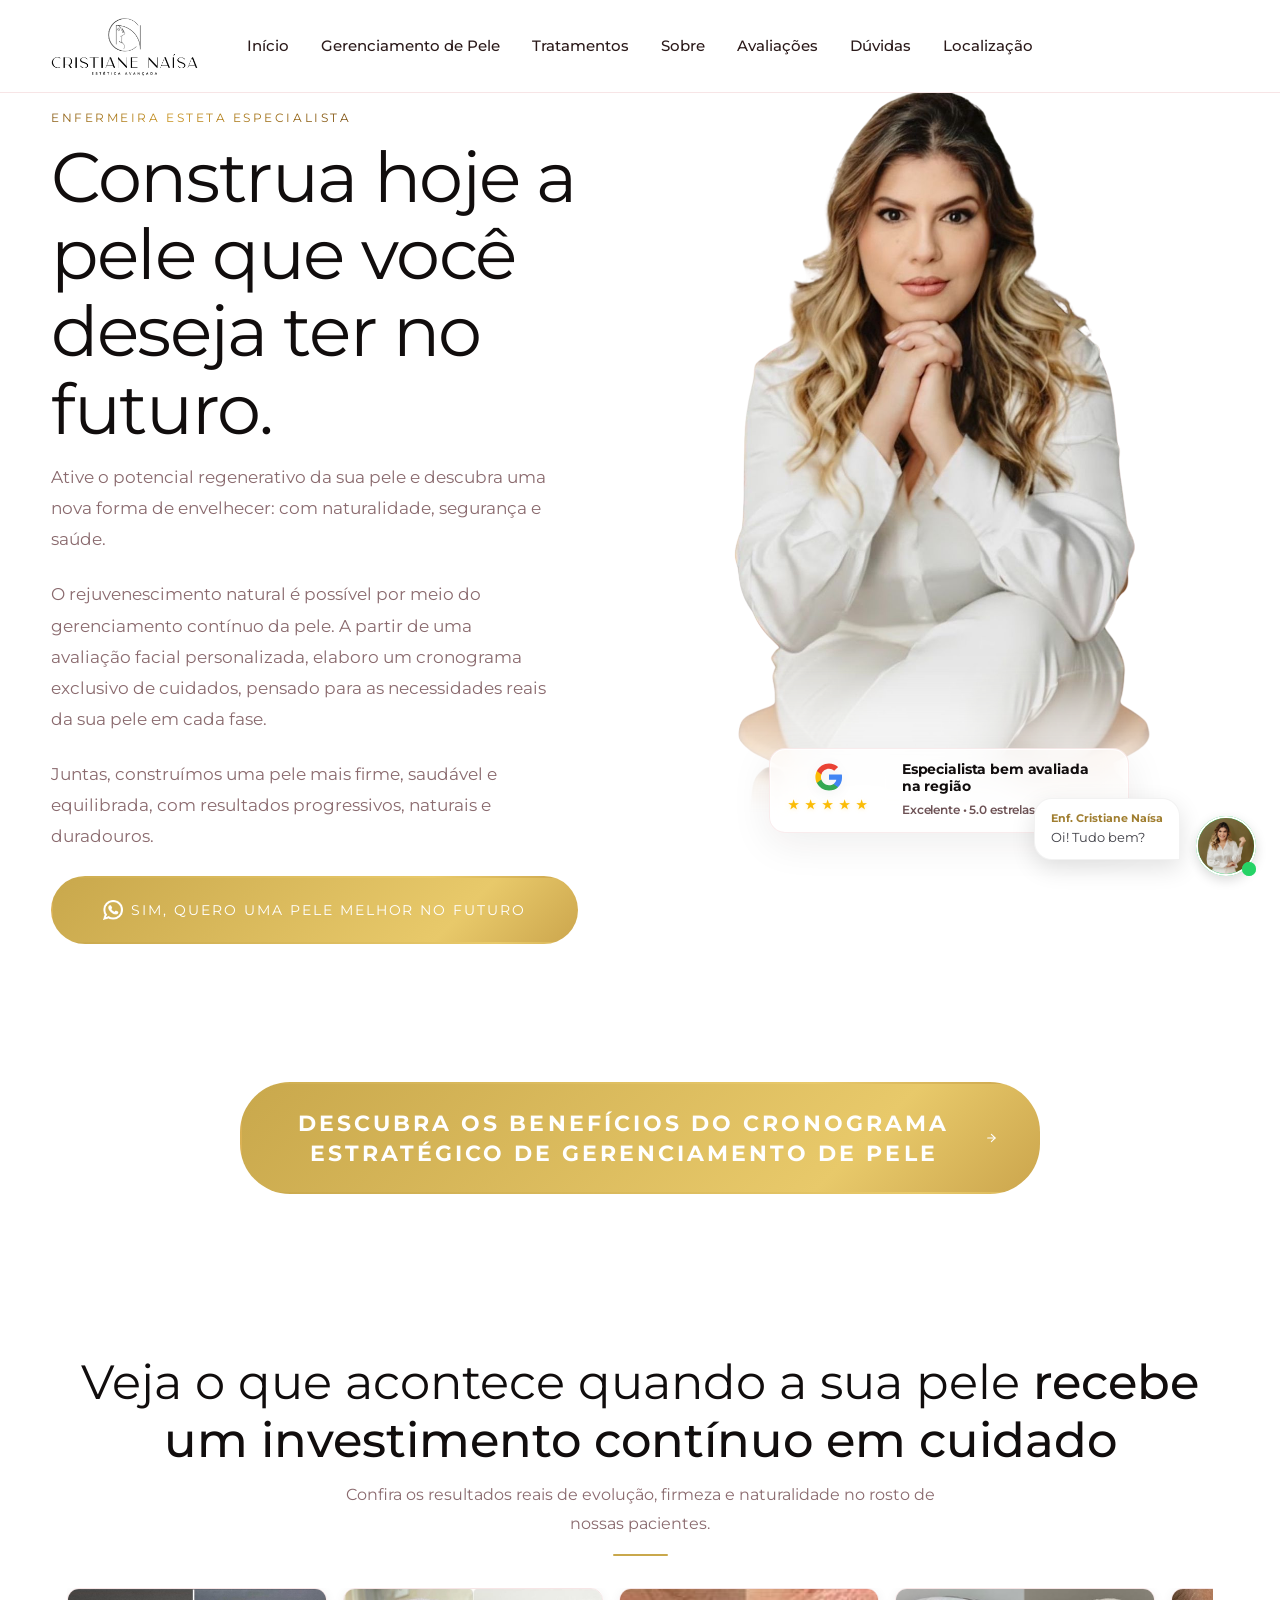
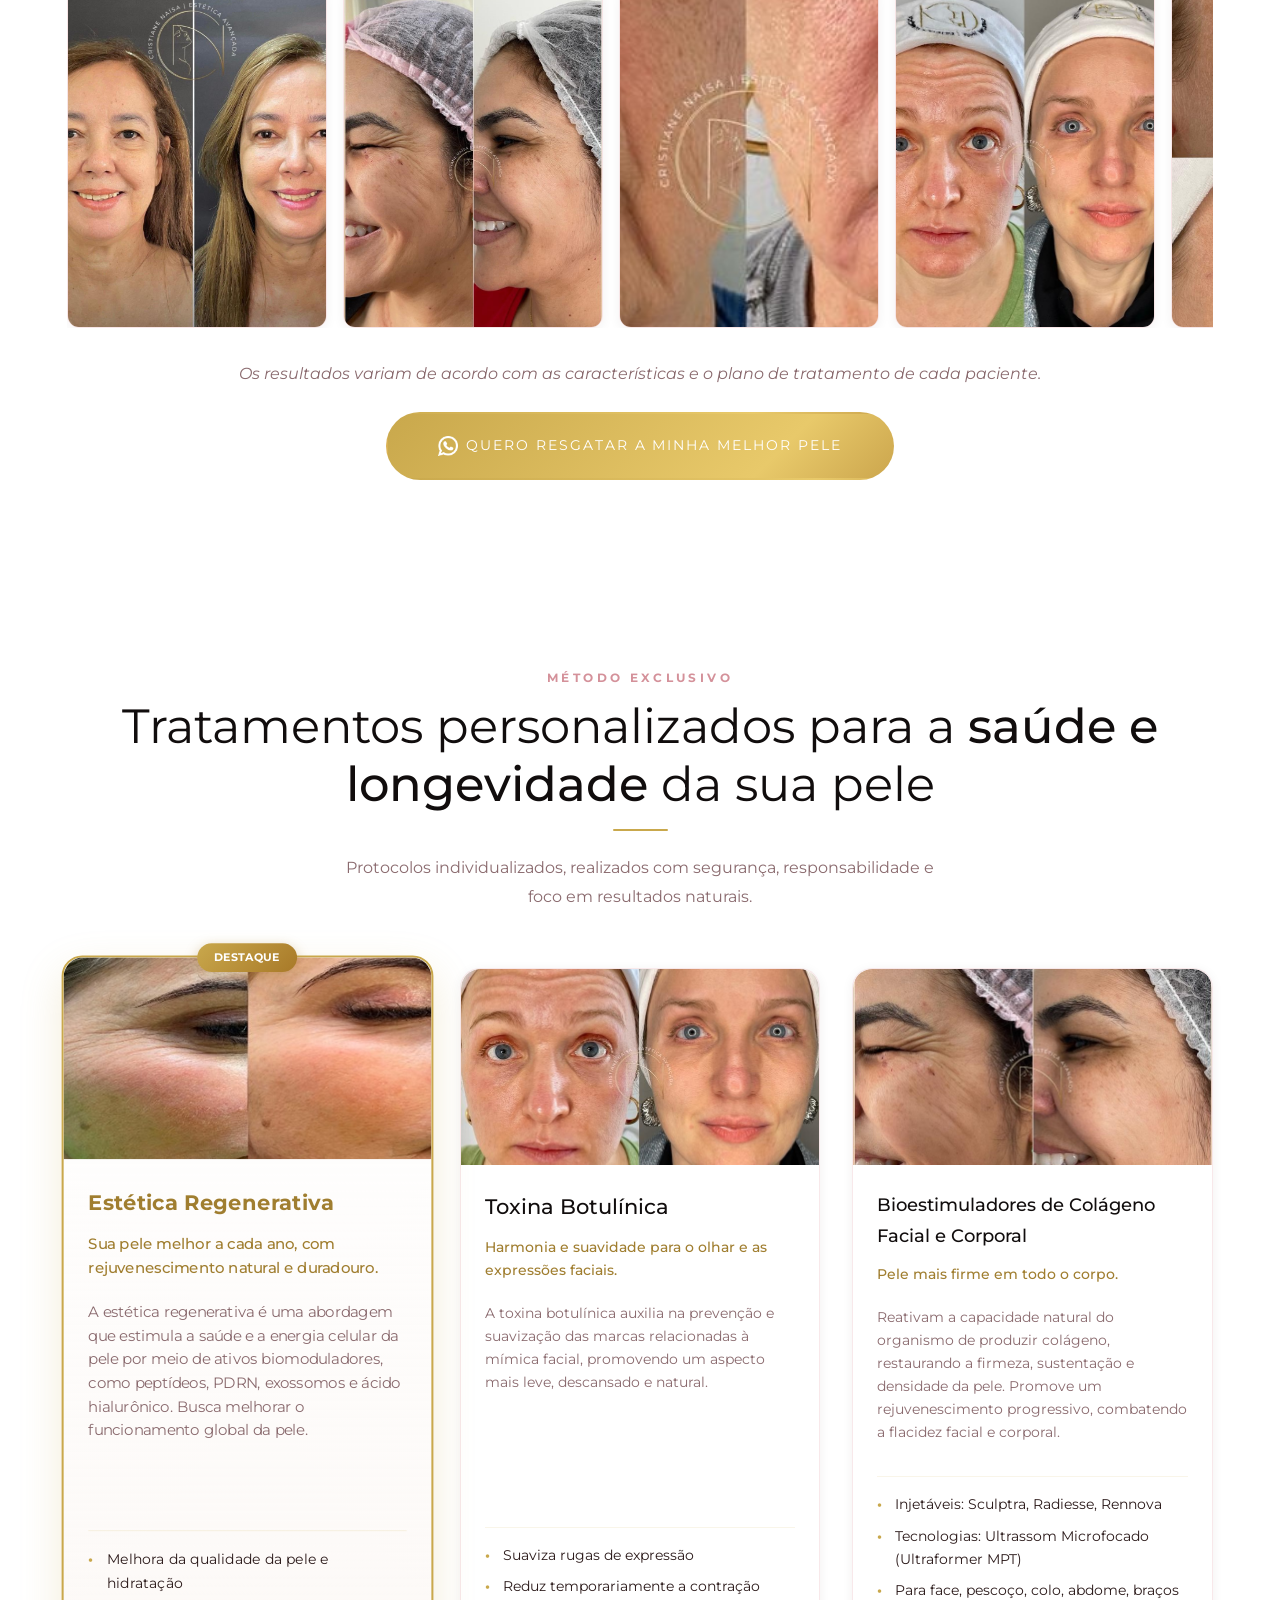
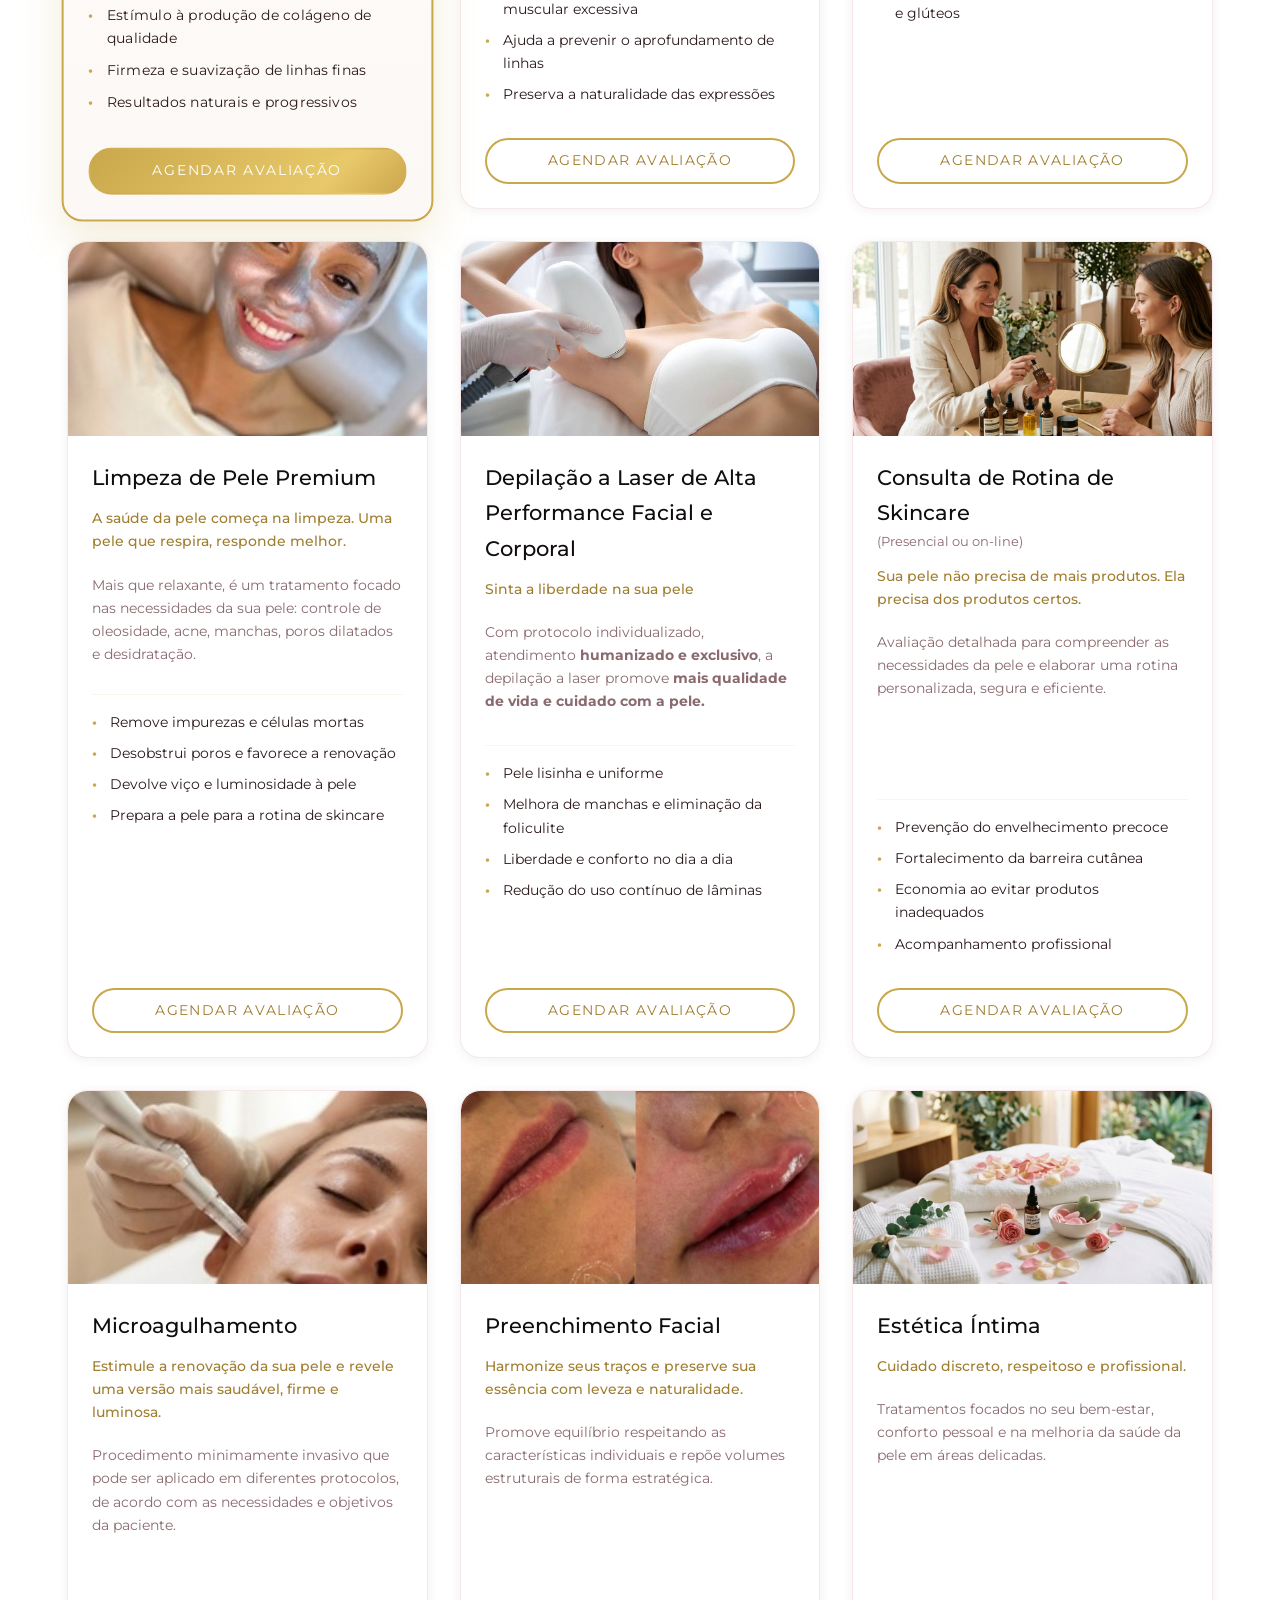
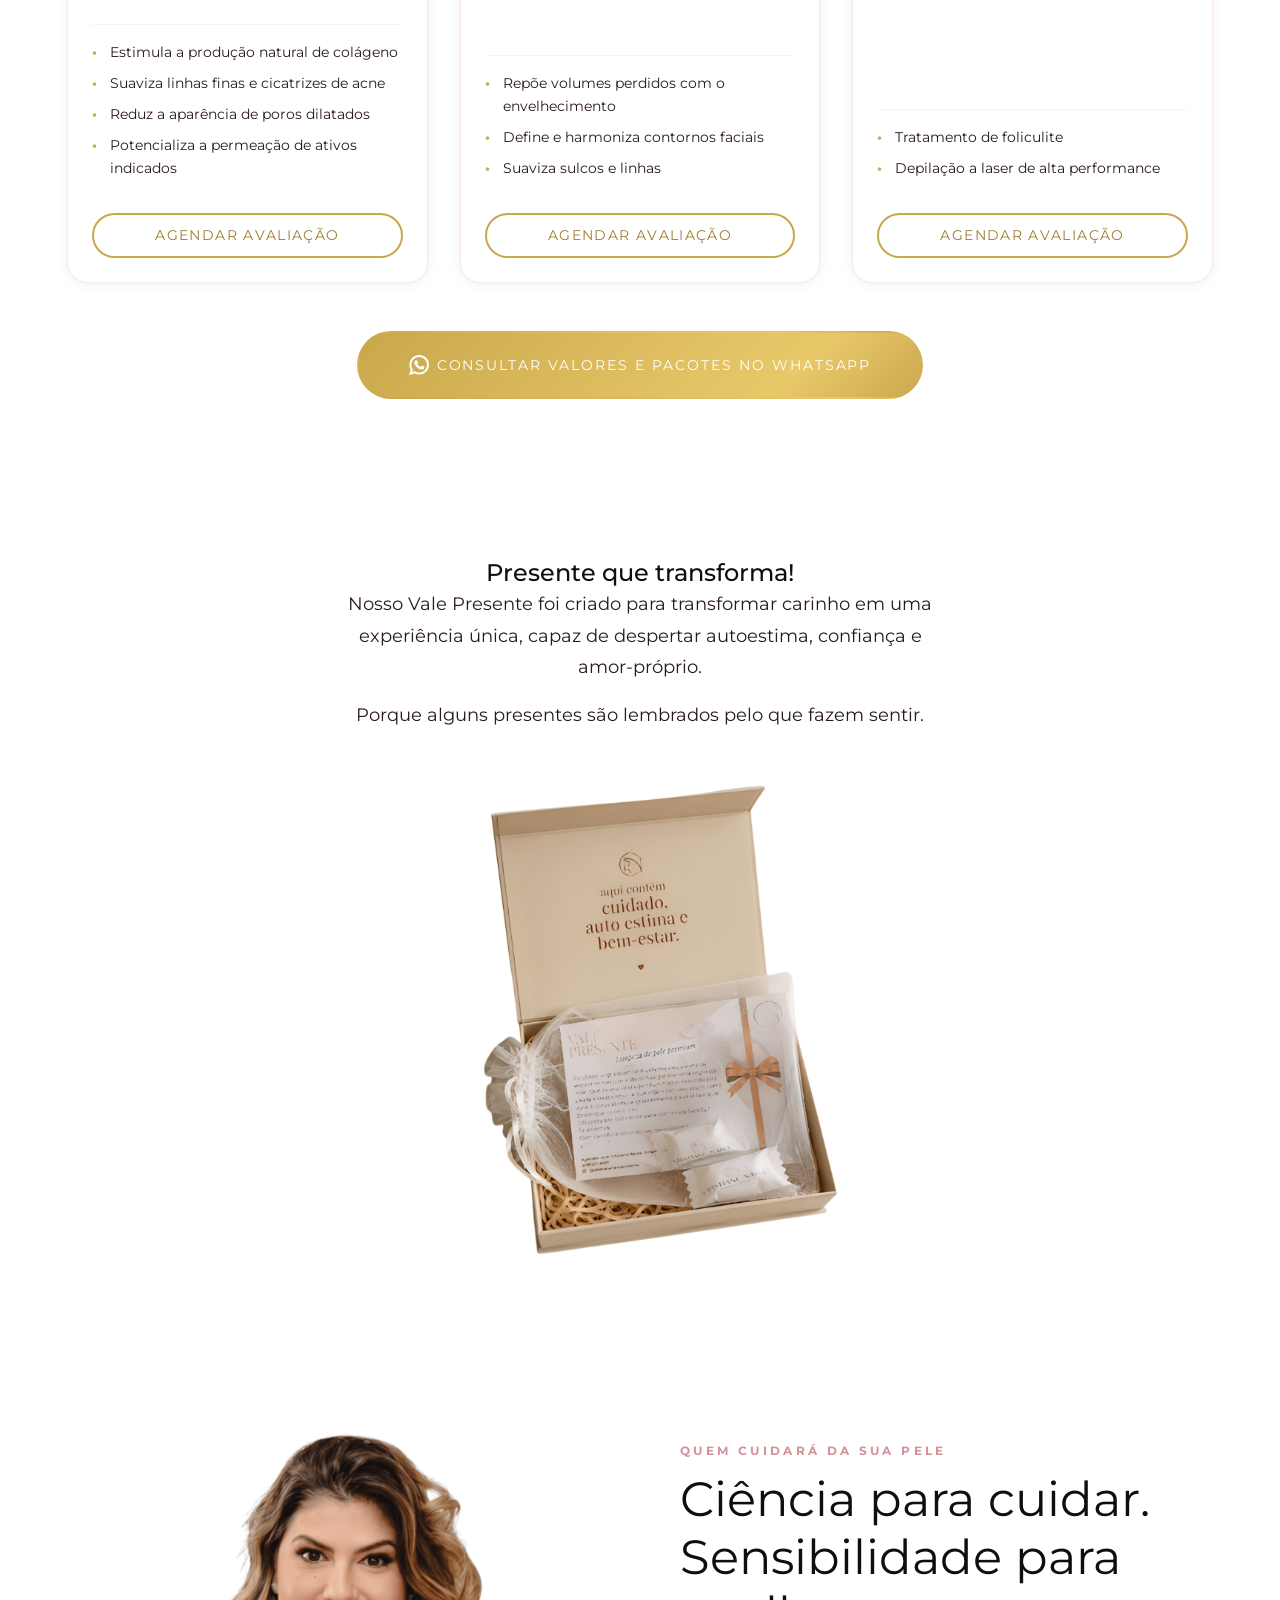
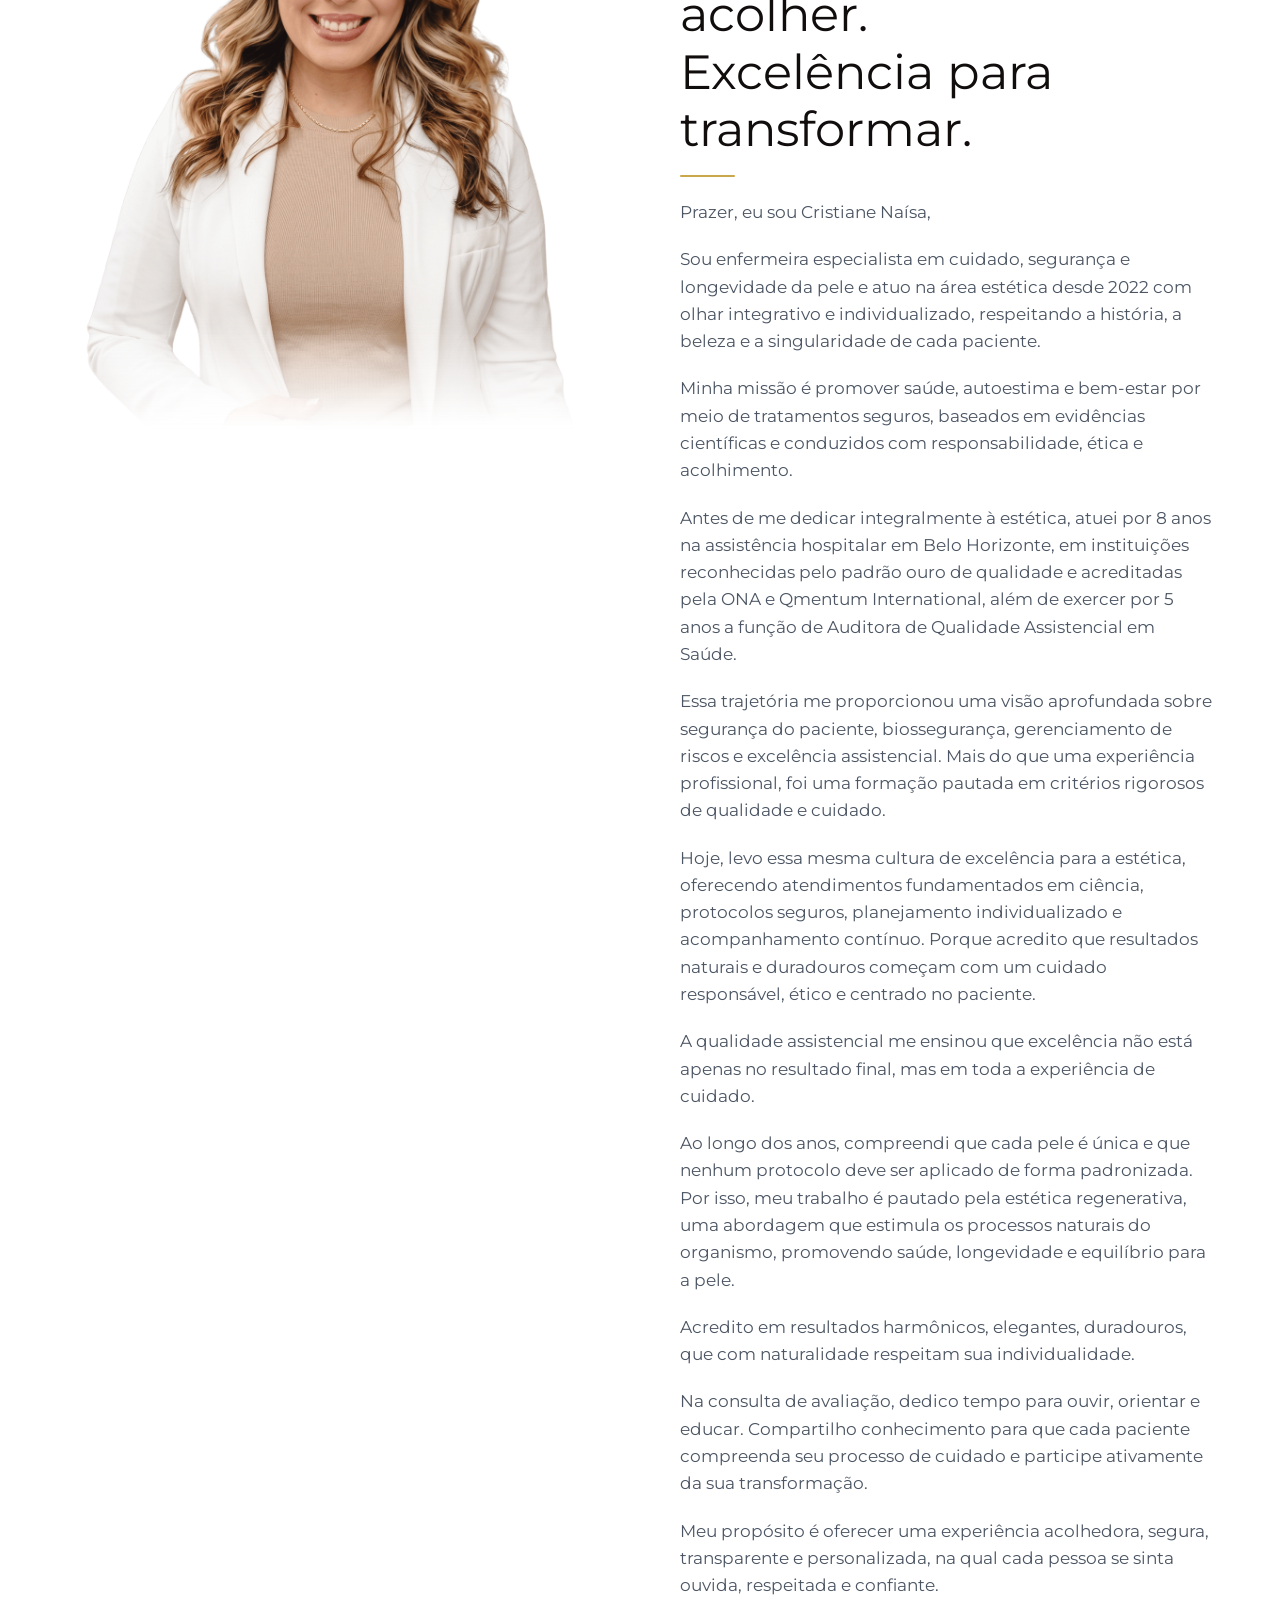
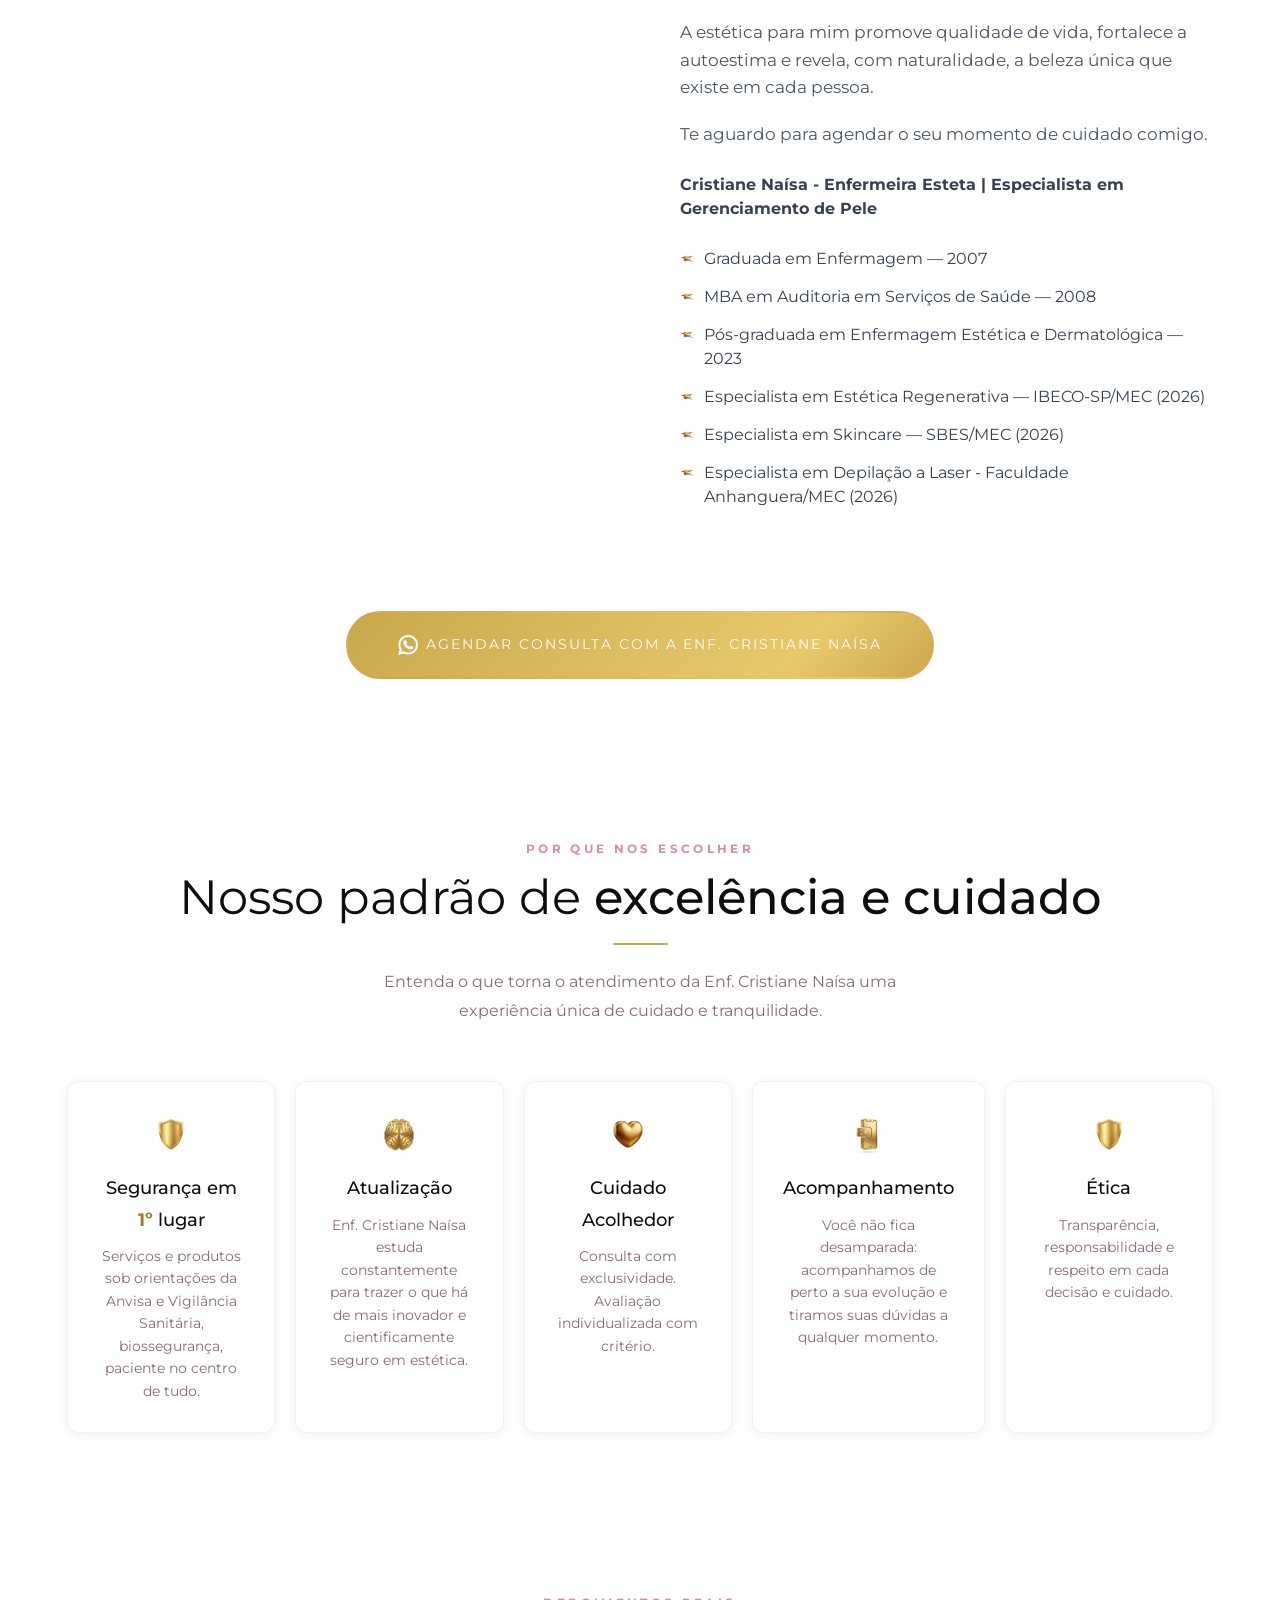
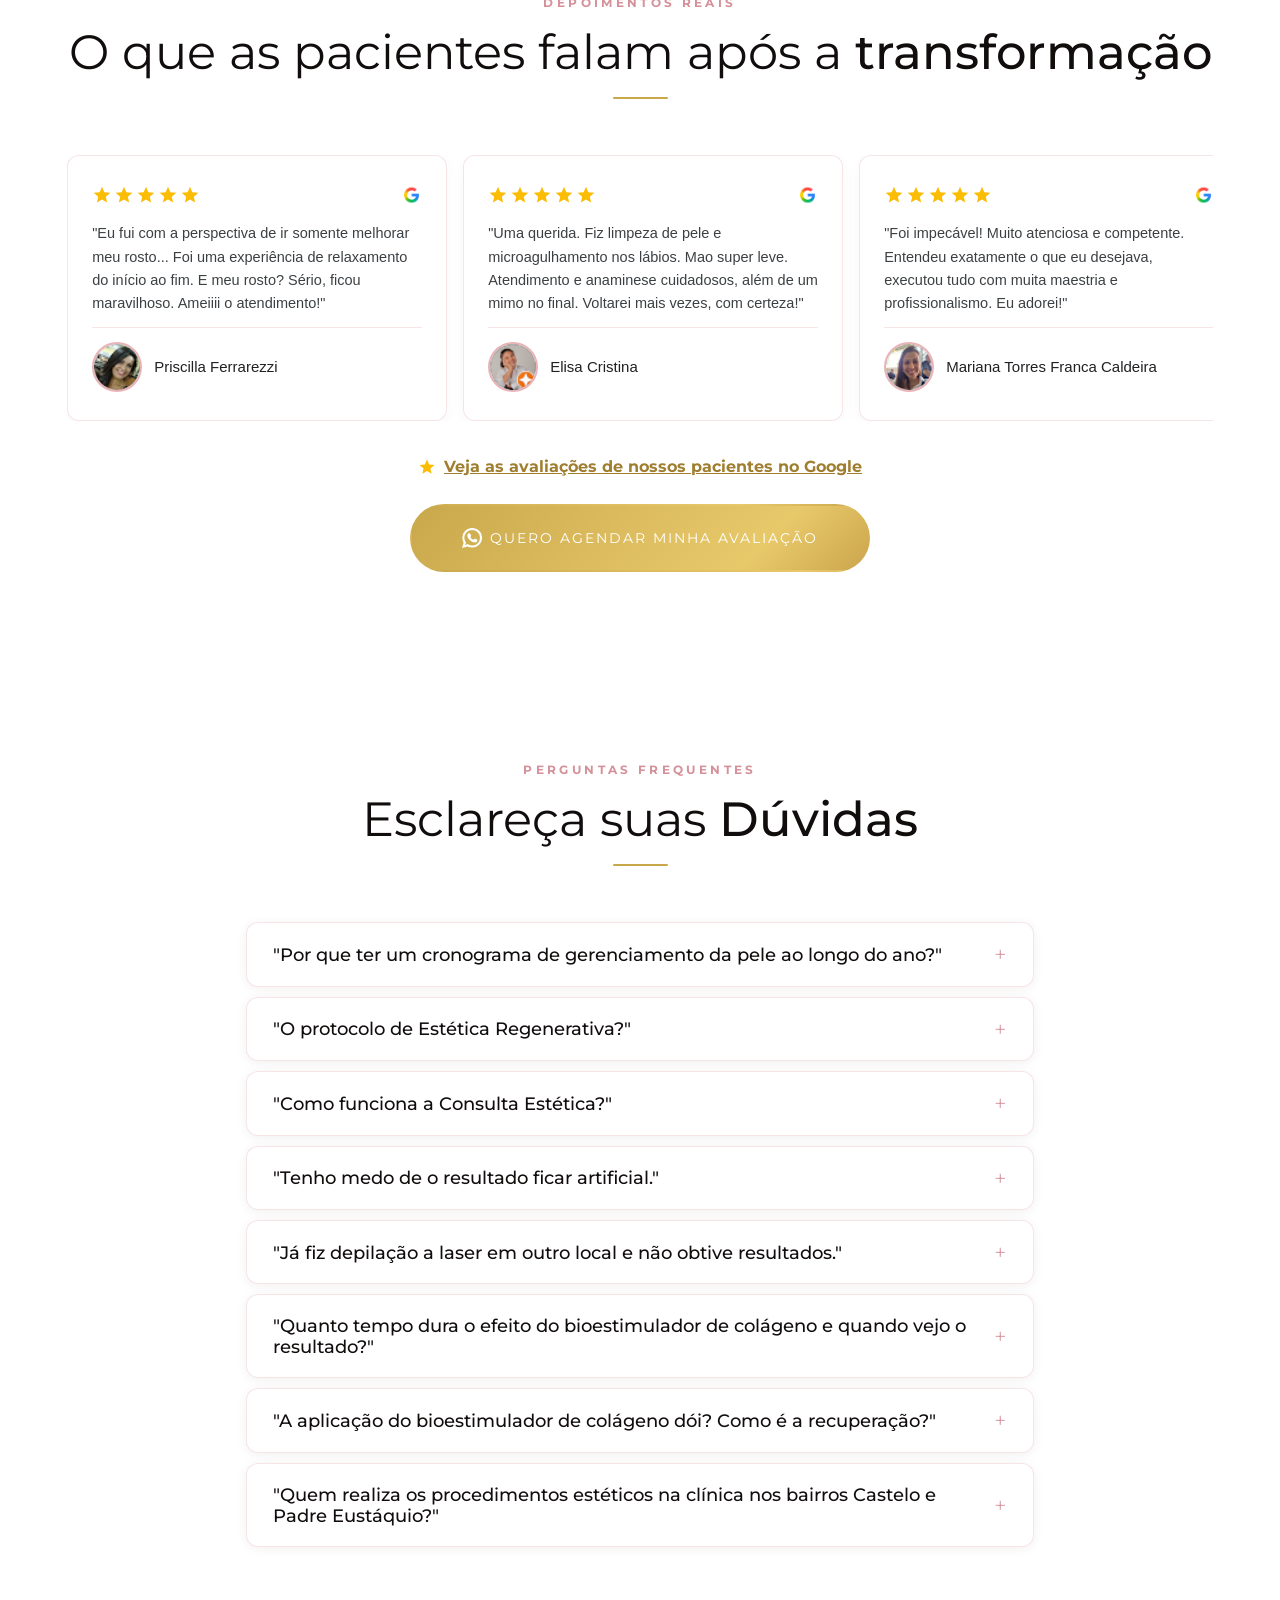
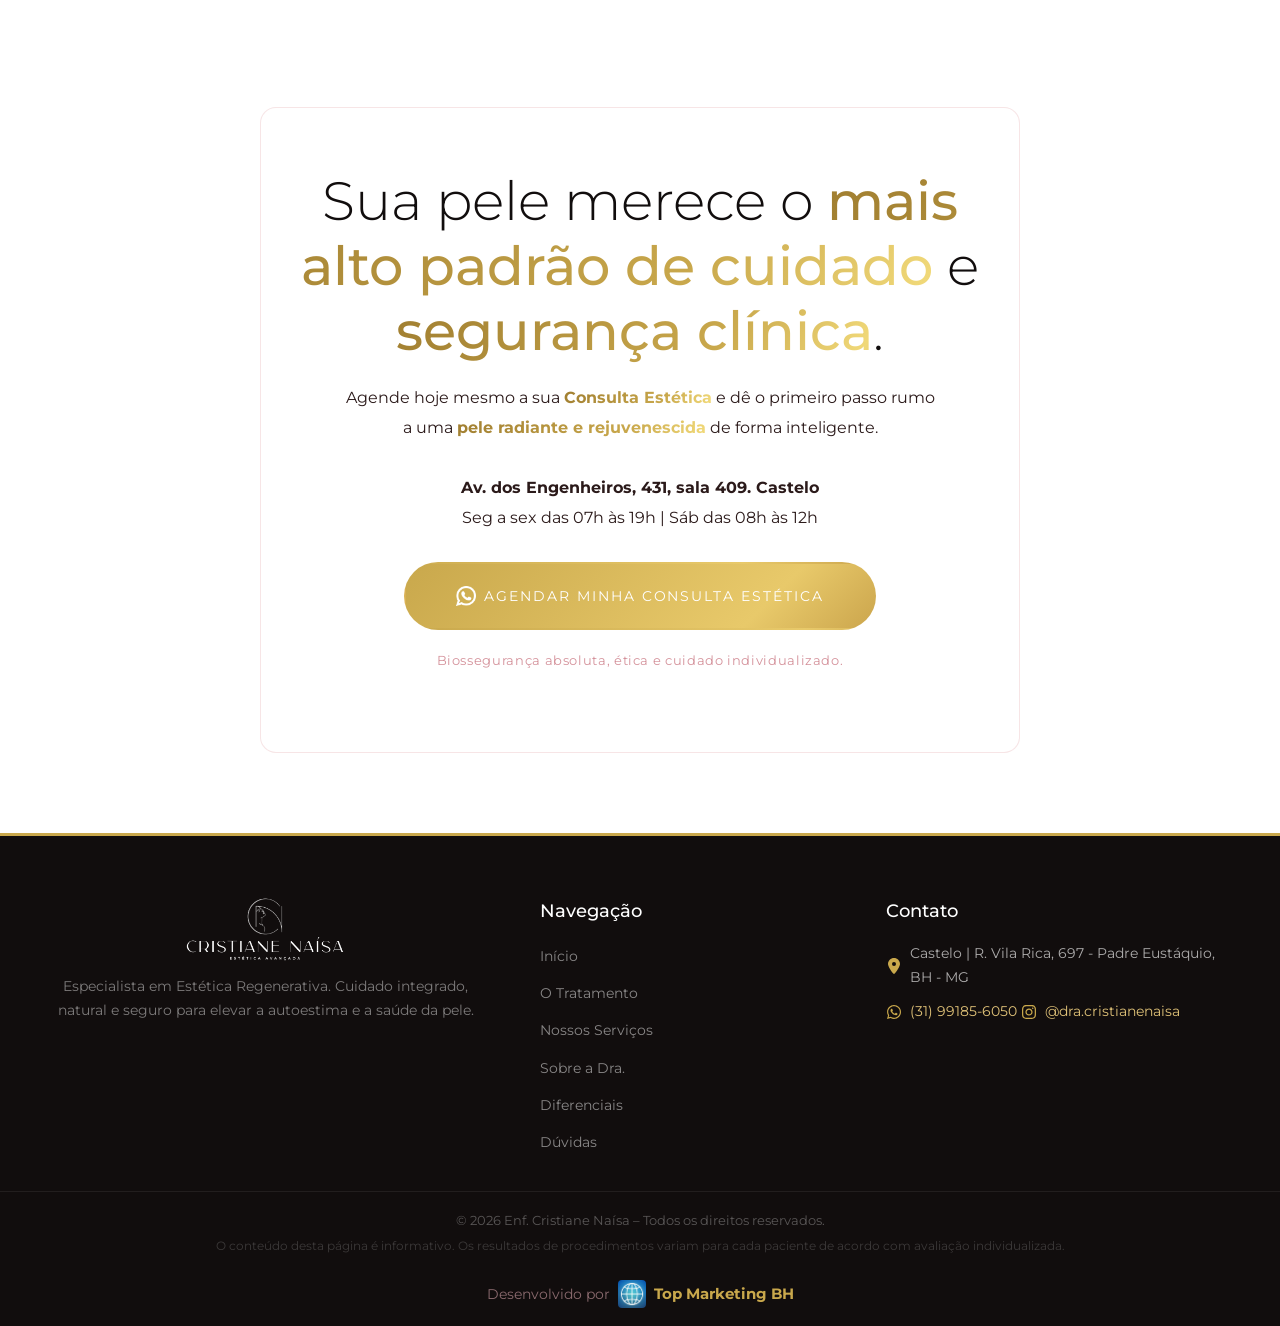
==== commit 7e9ba7a6: "update site content and images" ====
--- a/index.html
+++ b/index.html
@@ -159,7 +159,13 @@
         <p class="hero-eyebrow">Enfermeira Esteta Especialista</p>
         <h1 class="hero-title">Construa hoje a pele que você deseja ter no futuro.</h1>
         <p class="hero-subtitle">
-          Ative o potencial regenerativo da sua pele e descubra uma nova forma de envelhecer: com naturalidade, segurança e saúde. O rejuvenescimento natural é possível por meio do gerenciamento contínuo da pele. A partir de uma avaliação facial personalizada, elaboro um cronograma exclusivo de cuidados, pensado para as necessidades reais da sua pele em cada fase. Juntas, construímos uma pele mais firme, saudável e equilibrada, com resultados progressivos, naturais e duradouros.
+          Ative o potencial regenerativo da sua pele e descubra uma nova forma de envelhecer: com naturalidade, segurança e saúde.
+        </p>
+        <p class="hero-subtitle">
+          O rejuvenescimento natural é possível por meio do gerenciamento contínuo da pele. A partir de uma avaliação facial personalizada, elaboro um cronograma exclusivo de cuidados, pensado para as necessidades reais da sua pele em cada fase.
+        </p>
+        <p class="hero-subtitle">
+          Juntas, construímos uma pele mais firme, saudável e equilibrada, com resultados progressivos, naturais e duradouros.
         </p>
         <div class="hero-ctas">
           <a id="btn-hero-wpp" class="btn btn-primary btn-large"
@@ -423,7 +429,7 @@
         <!-- Card 8: Preenchimento Facial -->
         <div class="service-card" data-animate="fade-up">
           <div class="service-card-img-wrap">
-            <img src="preenchimento_facil.jpeg" alt="Preenchimento Facial" class="service-card-img" />
+            <img src="Preenchimento Facial.png" alt="Preenchimento Facial" class="service-card-img" />
           </div>
           <div class="service-card-content" style="display: flex; flex-direction: column; height: 100%;">
             <h3 class="service-card-title">Preenchimento Facial</h3>
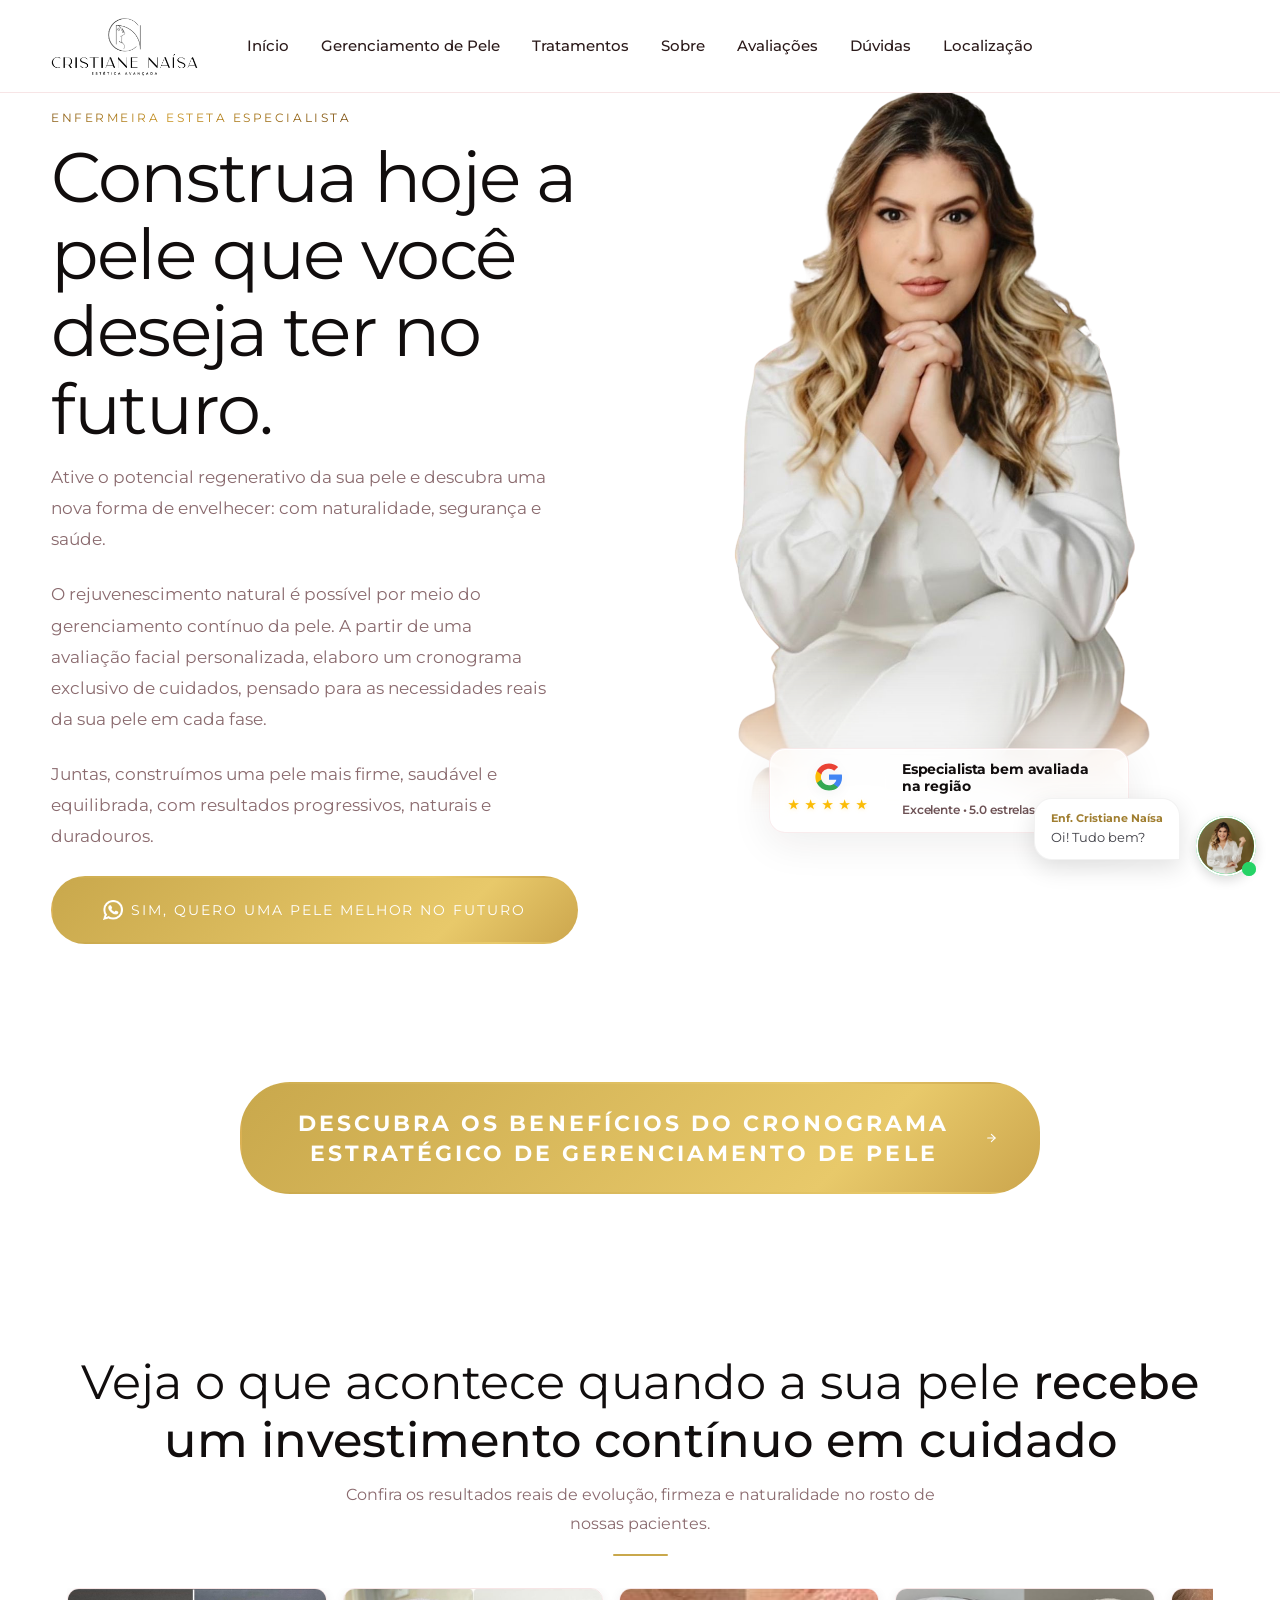
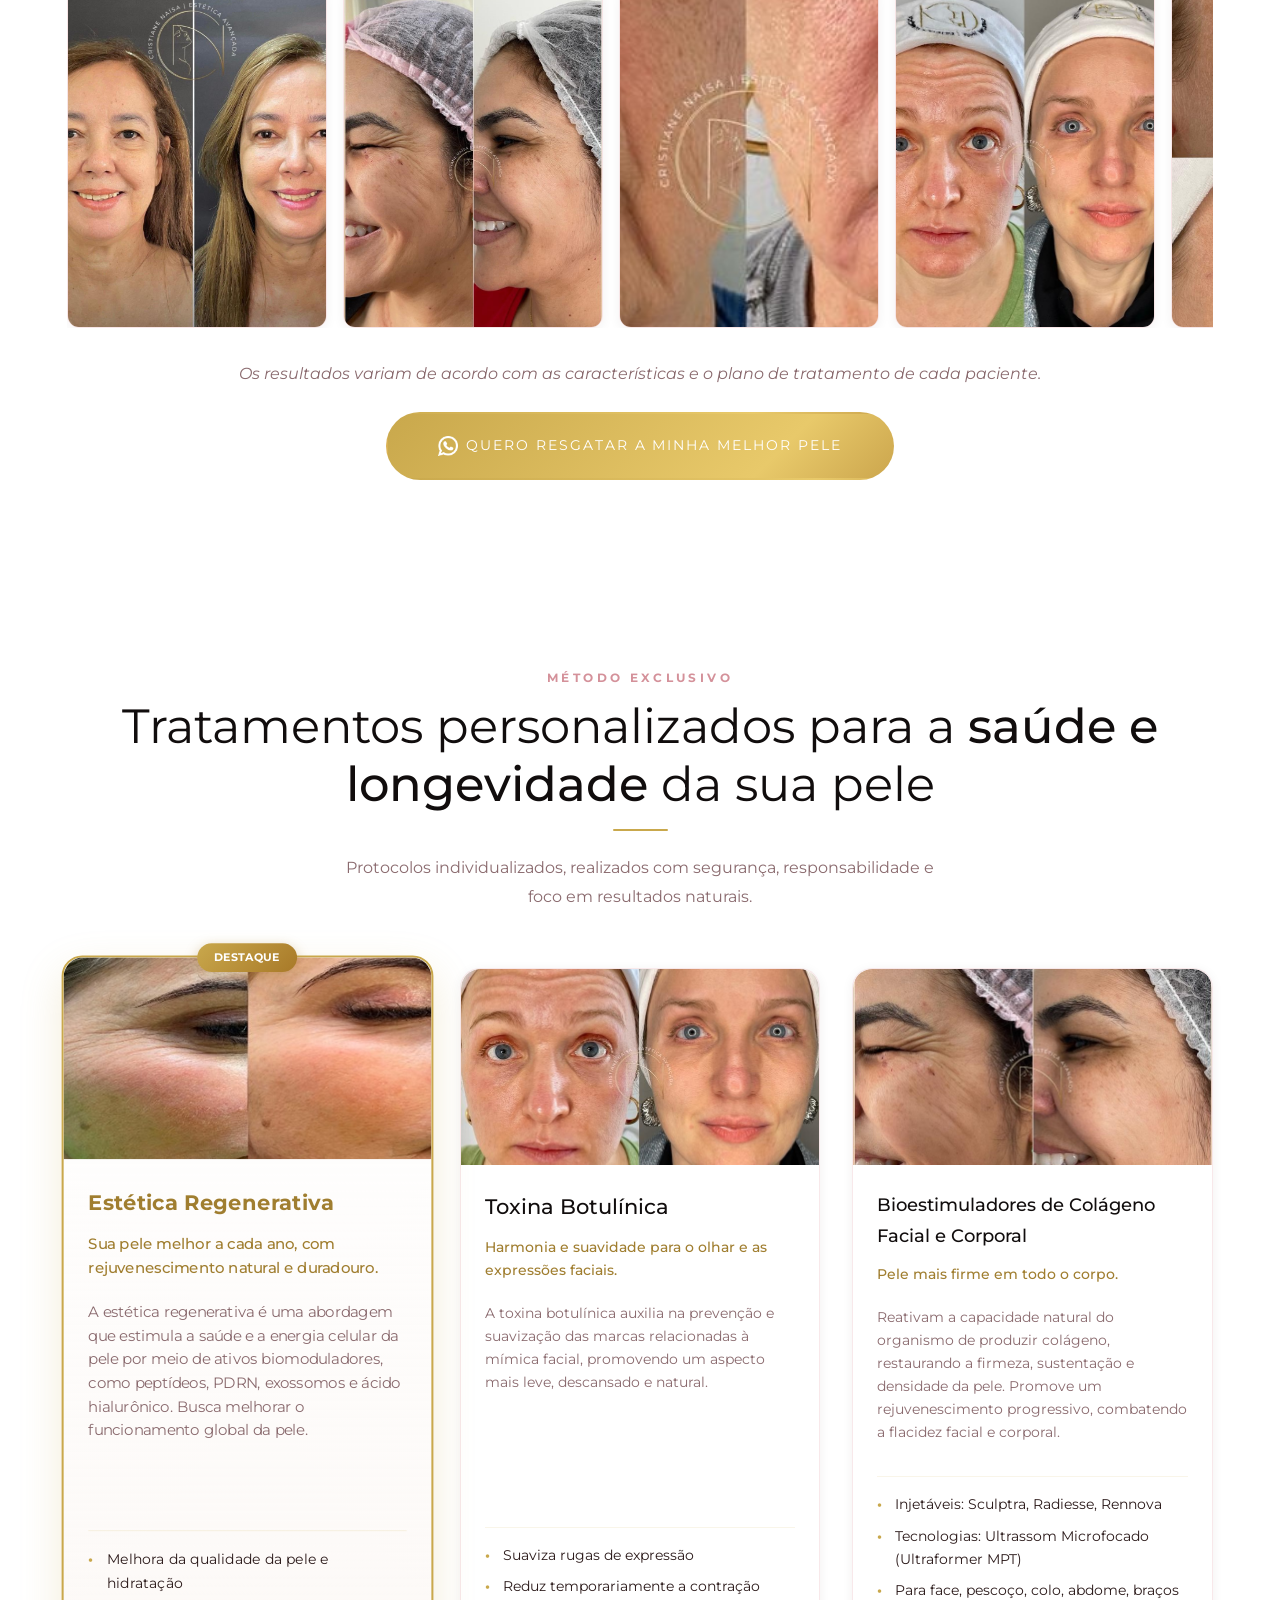
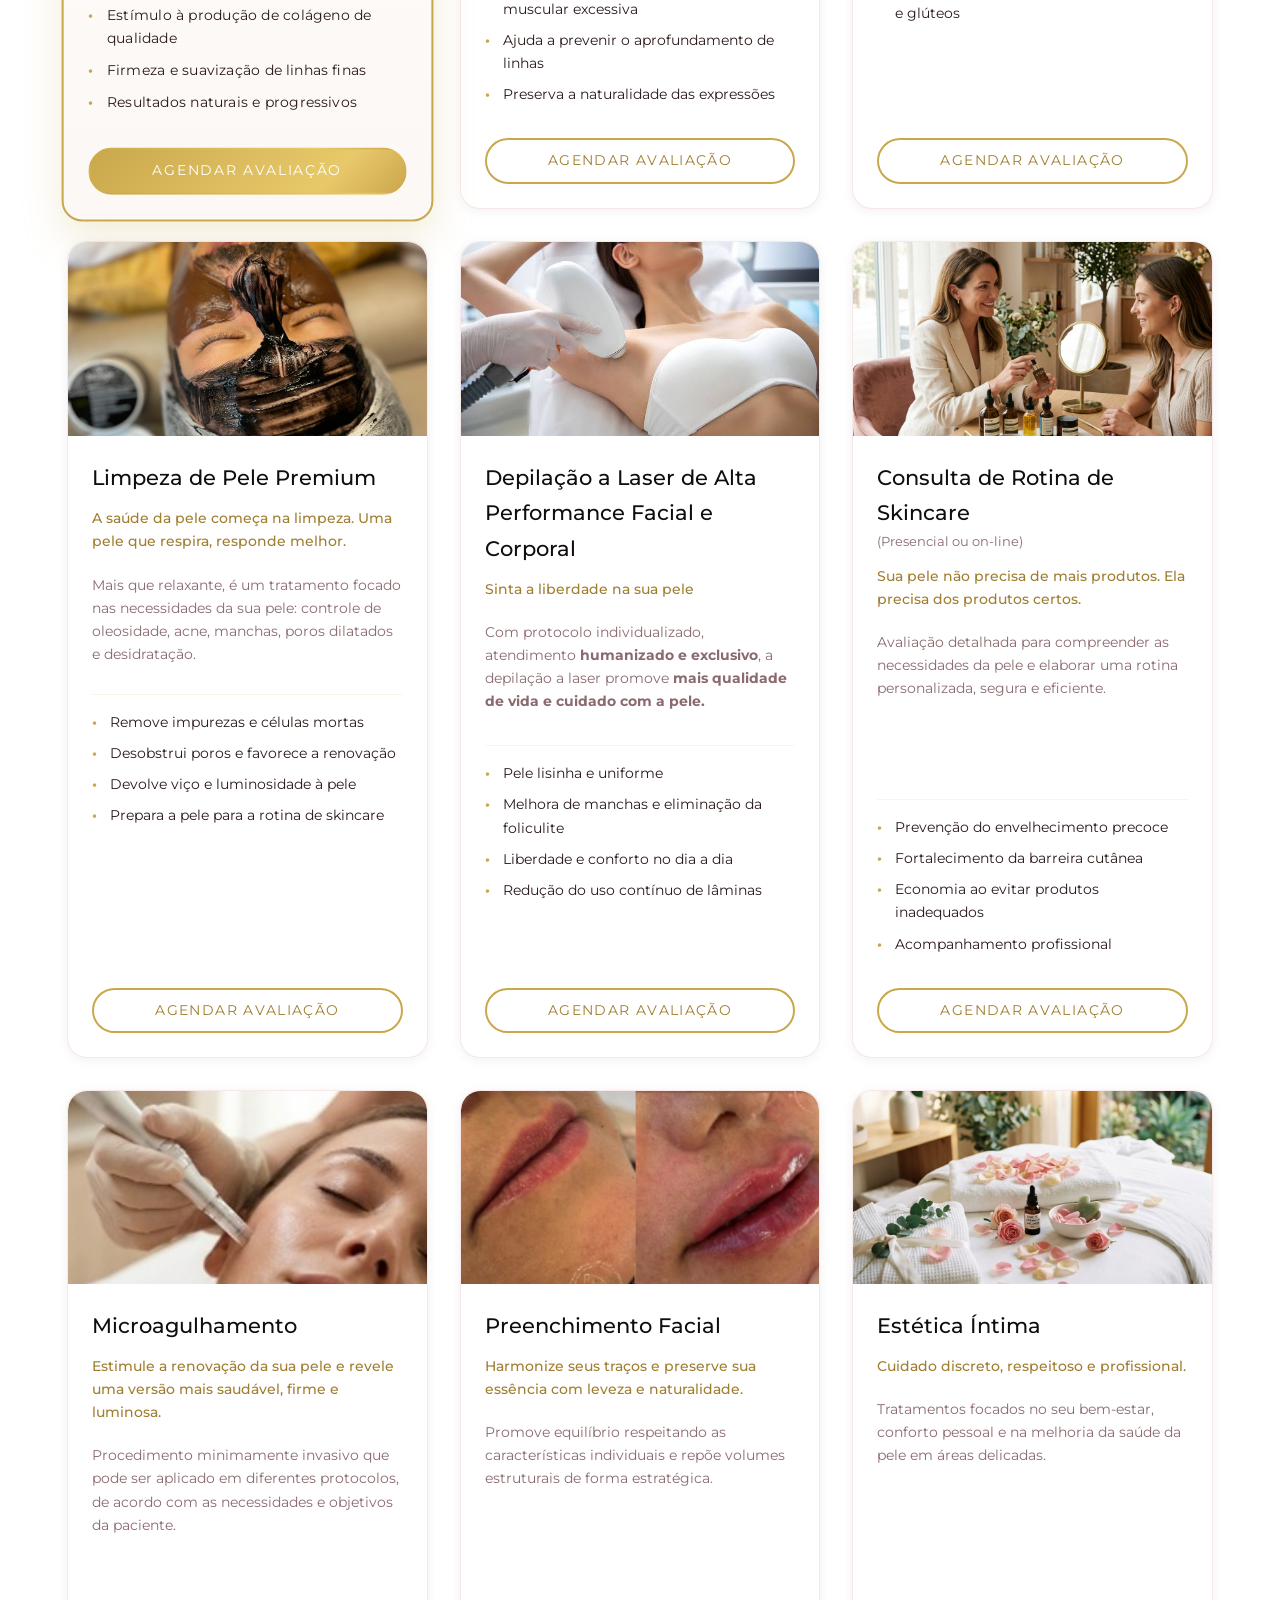
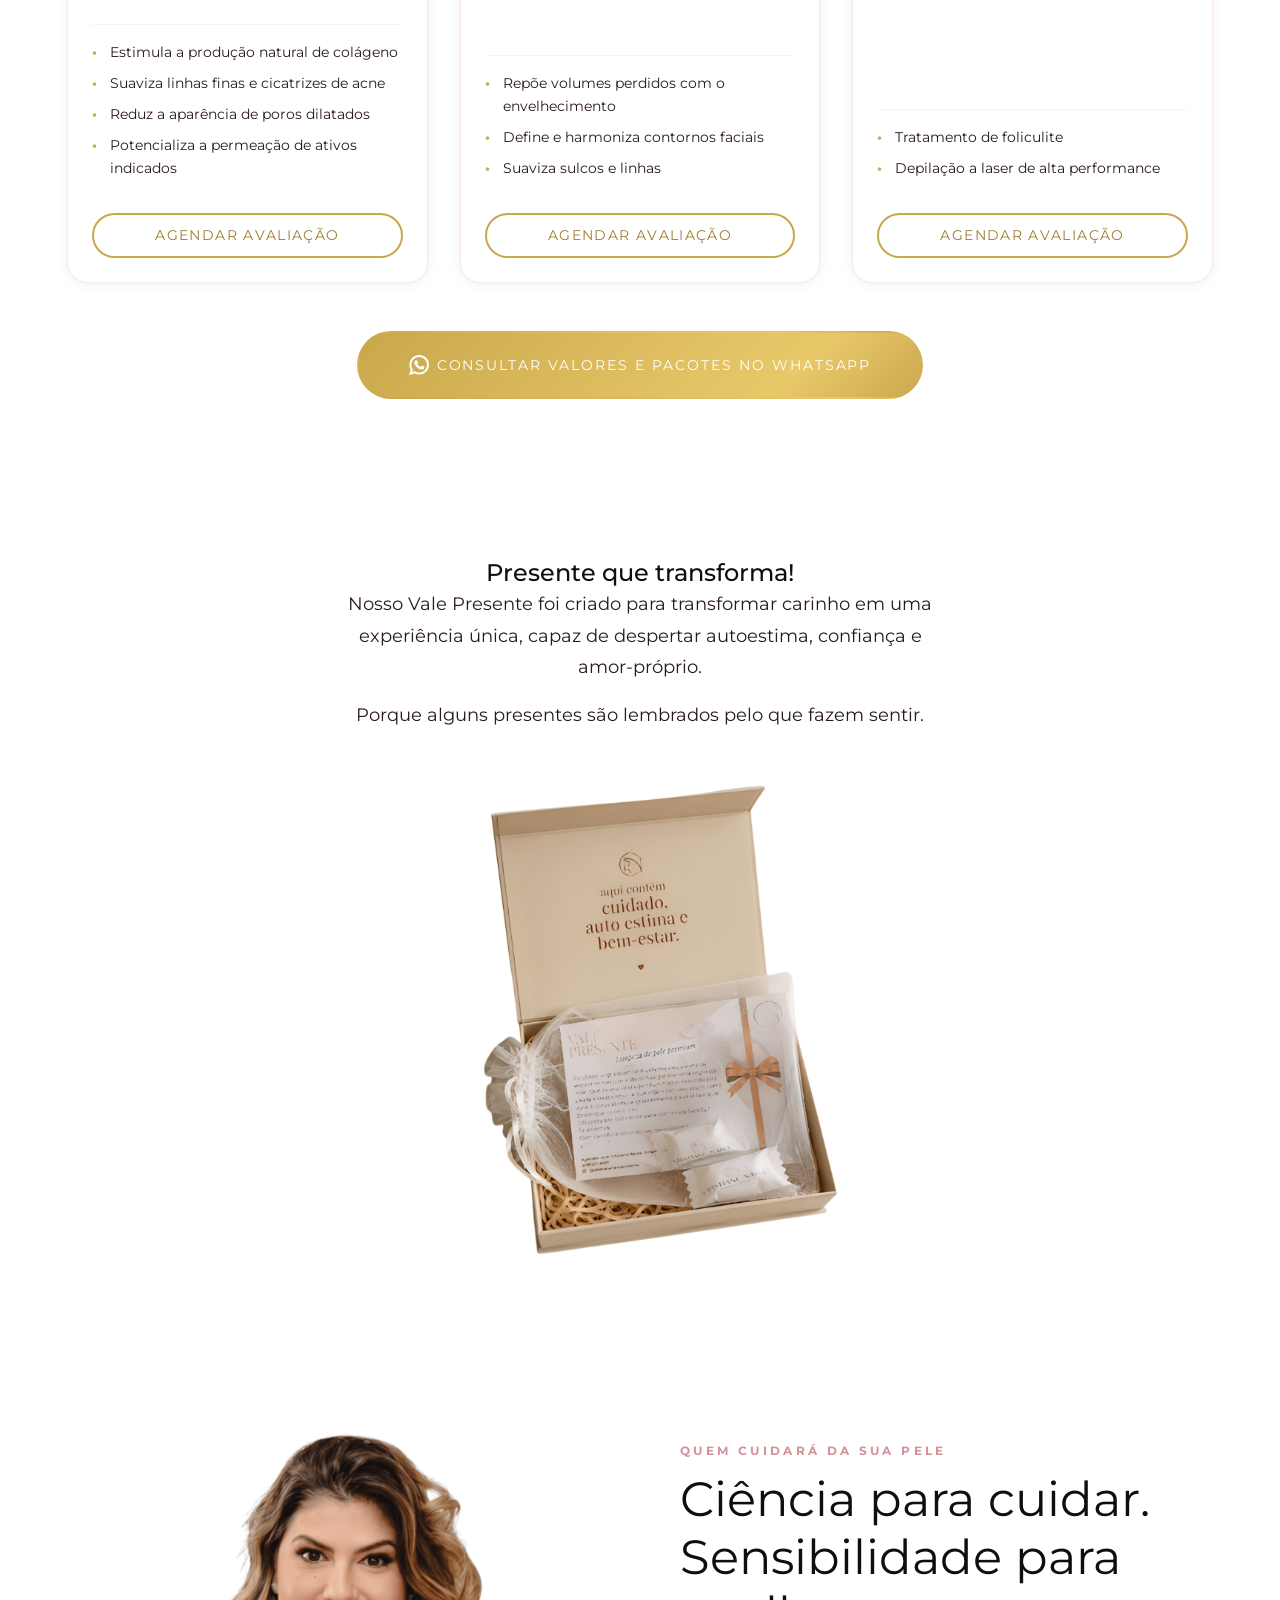
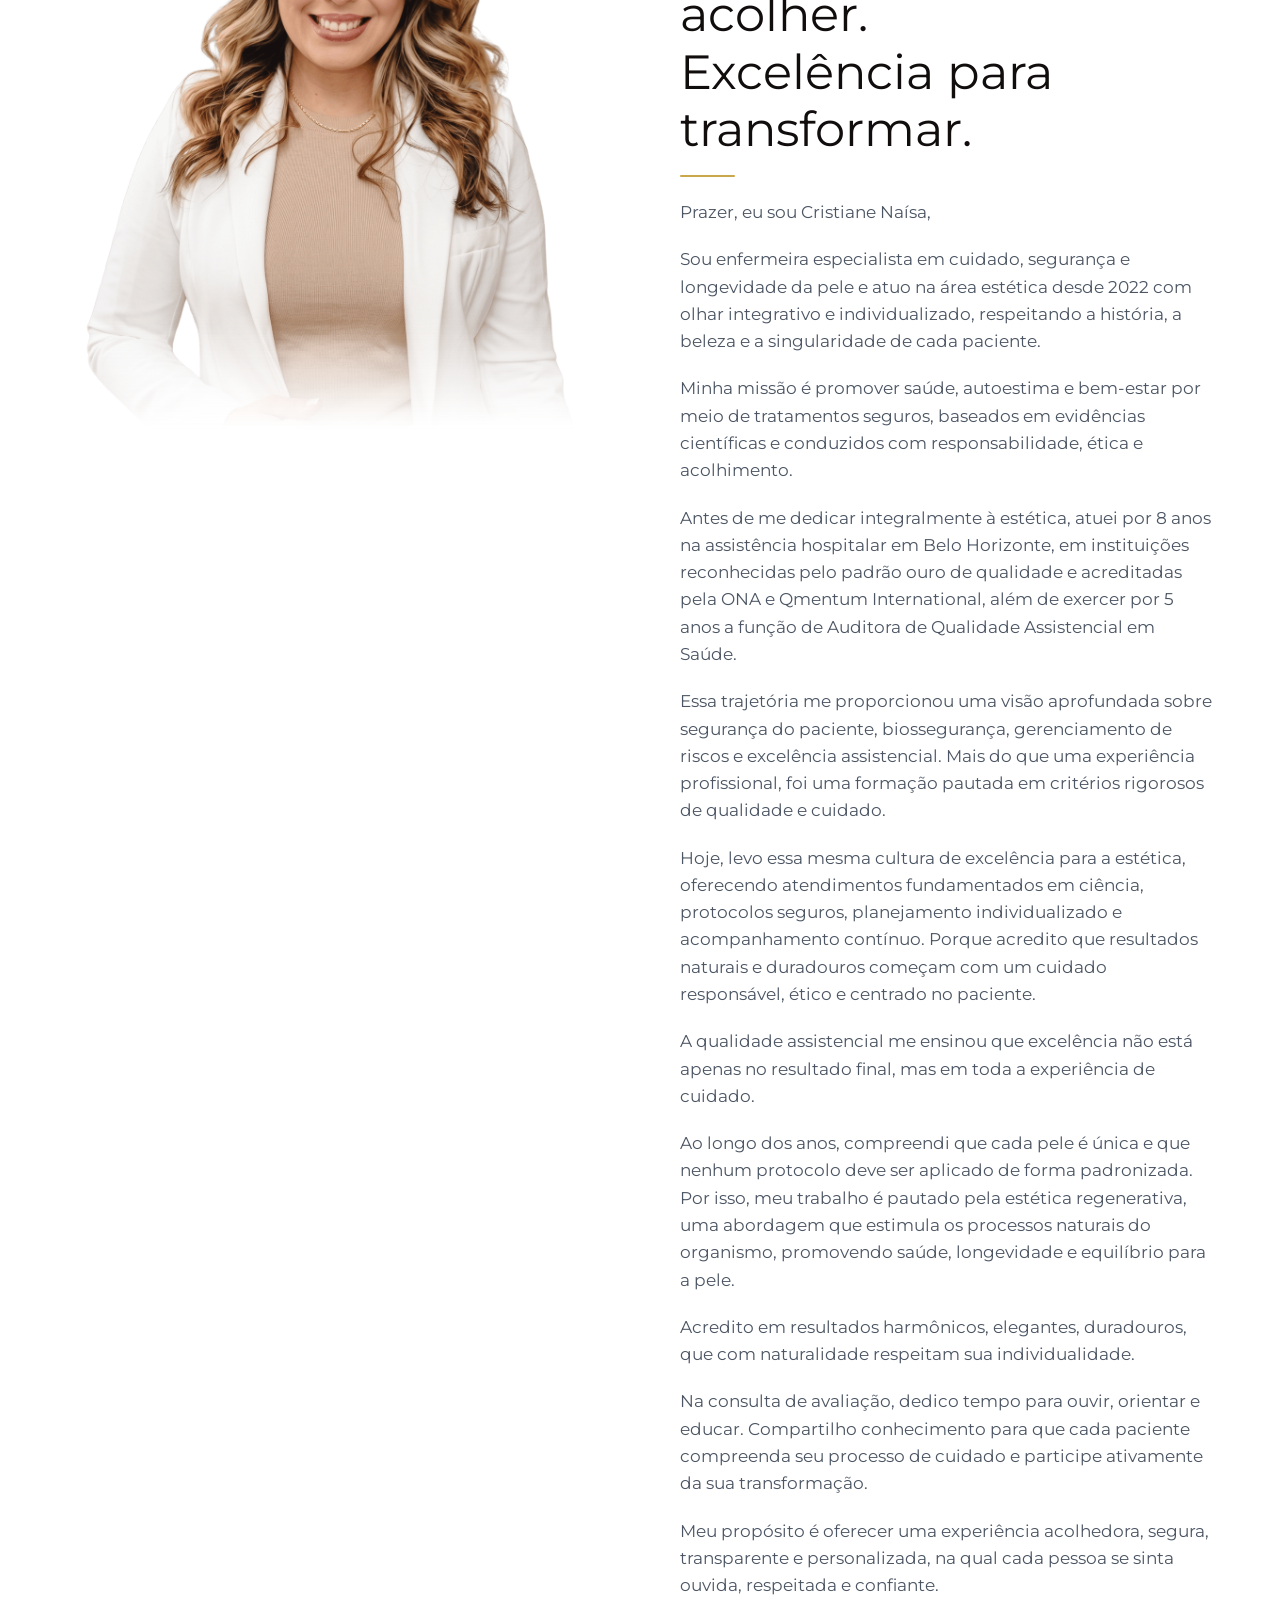
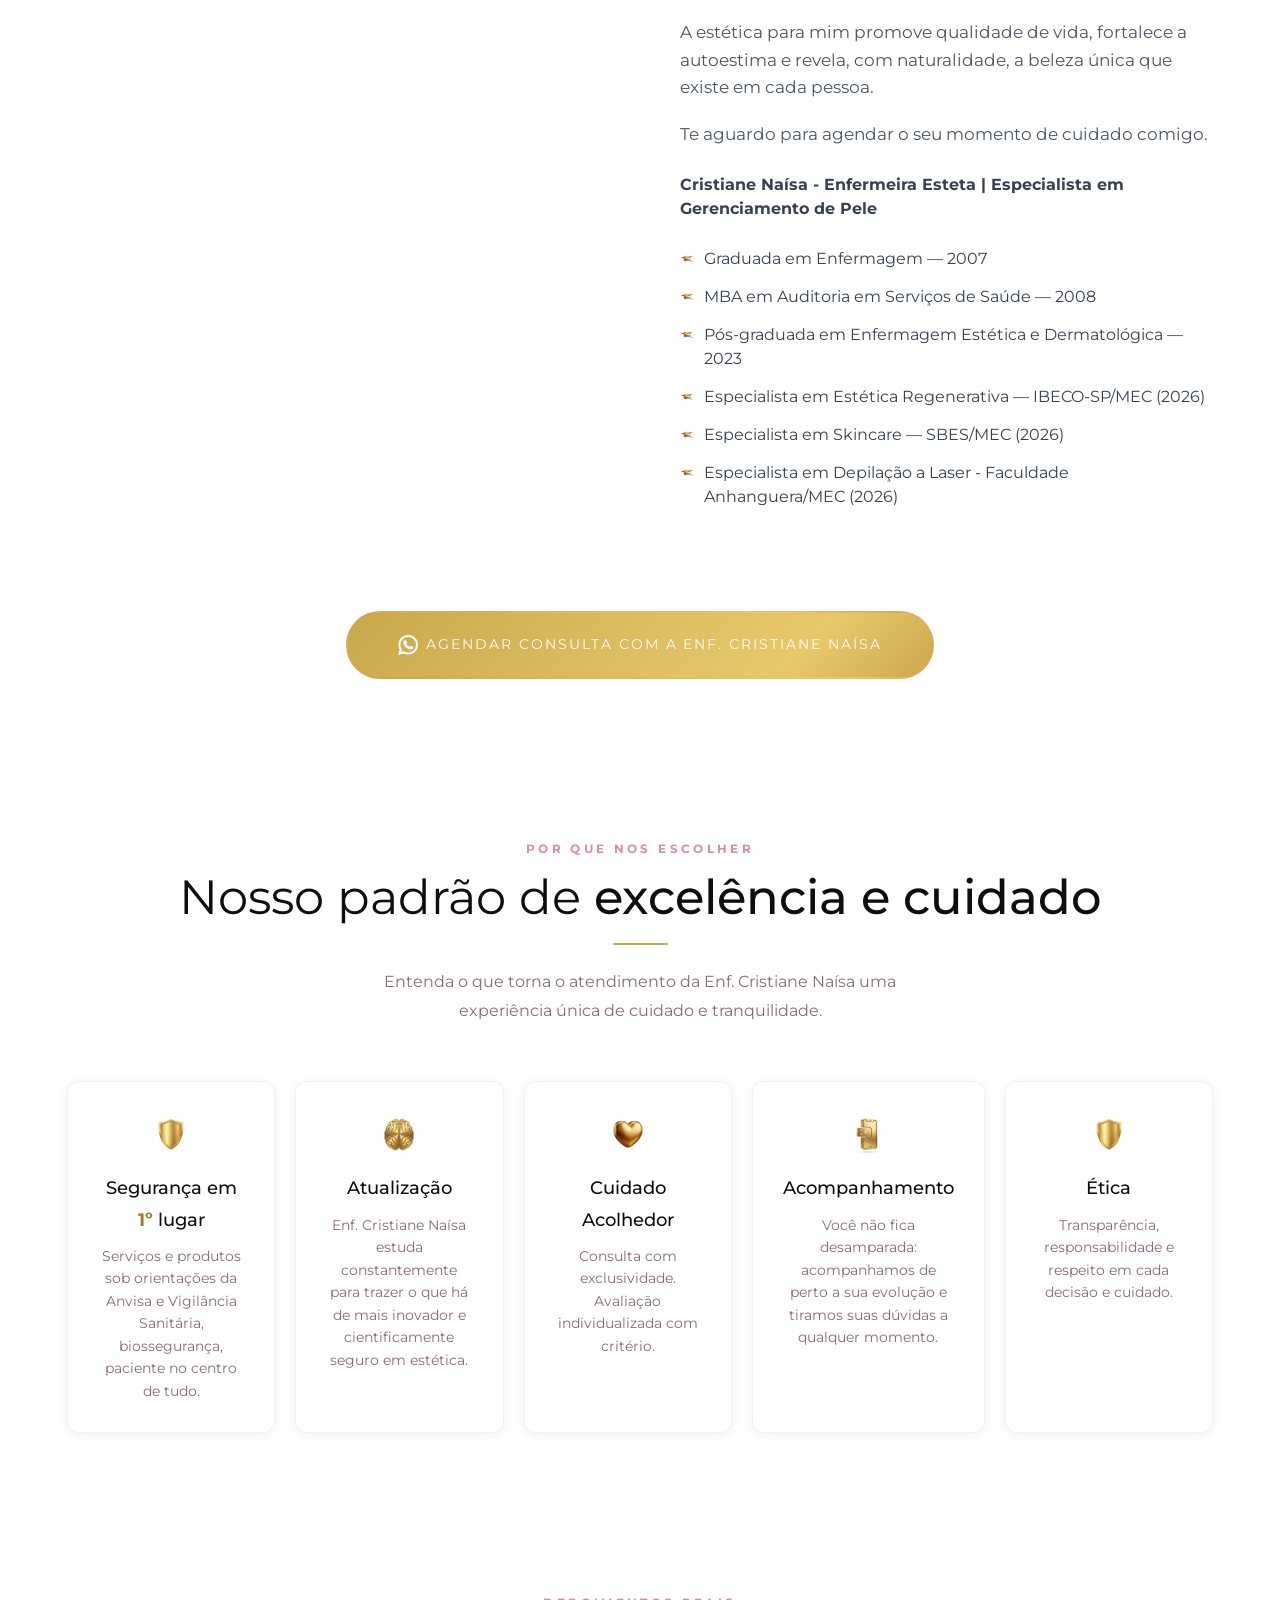
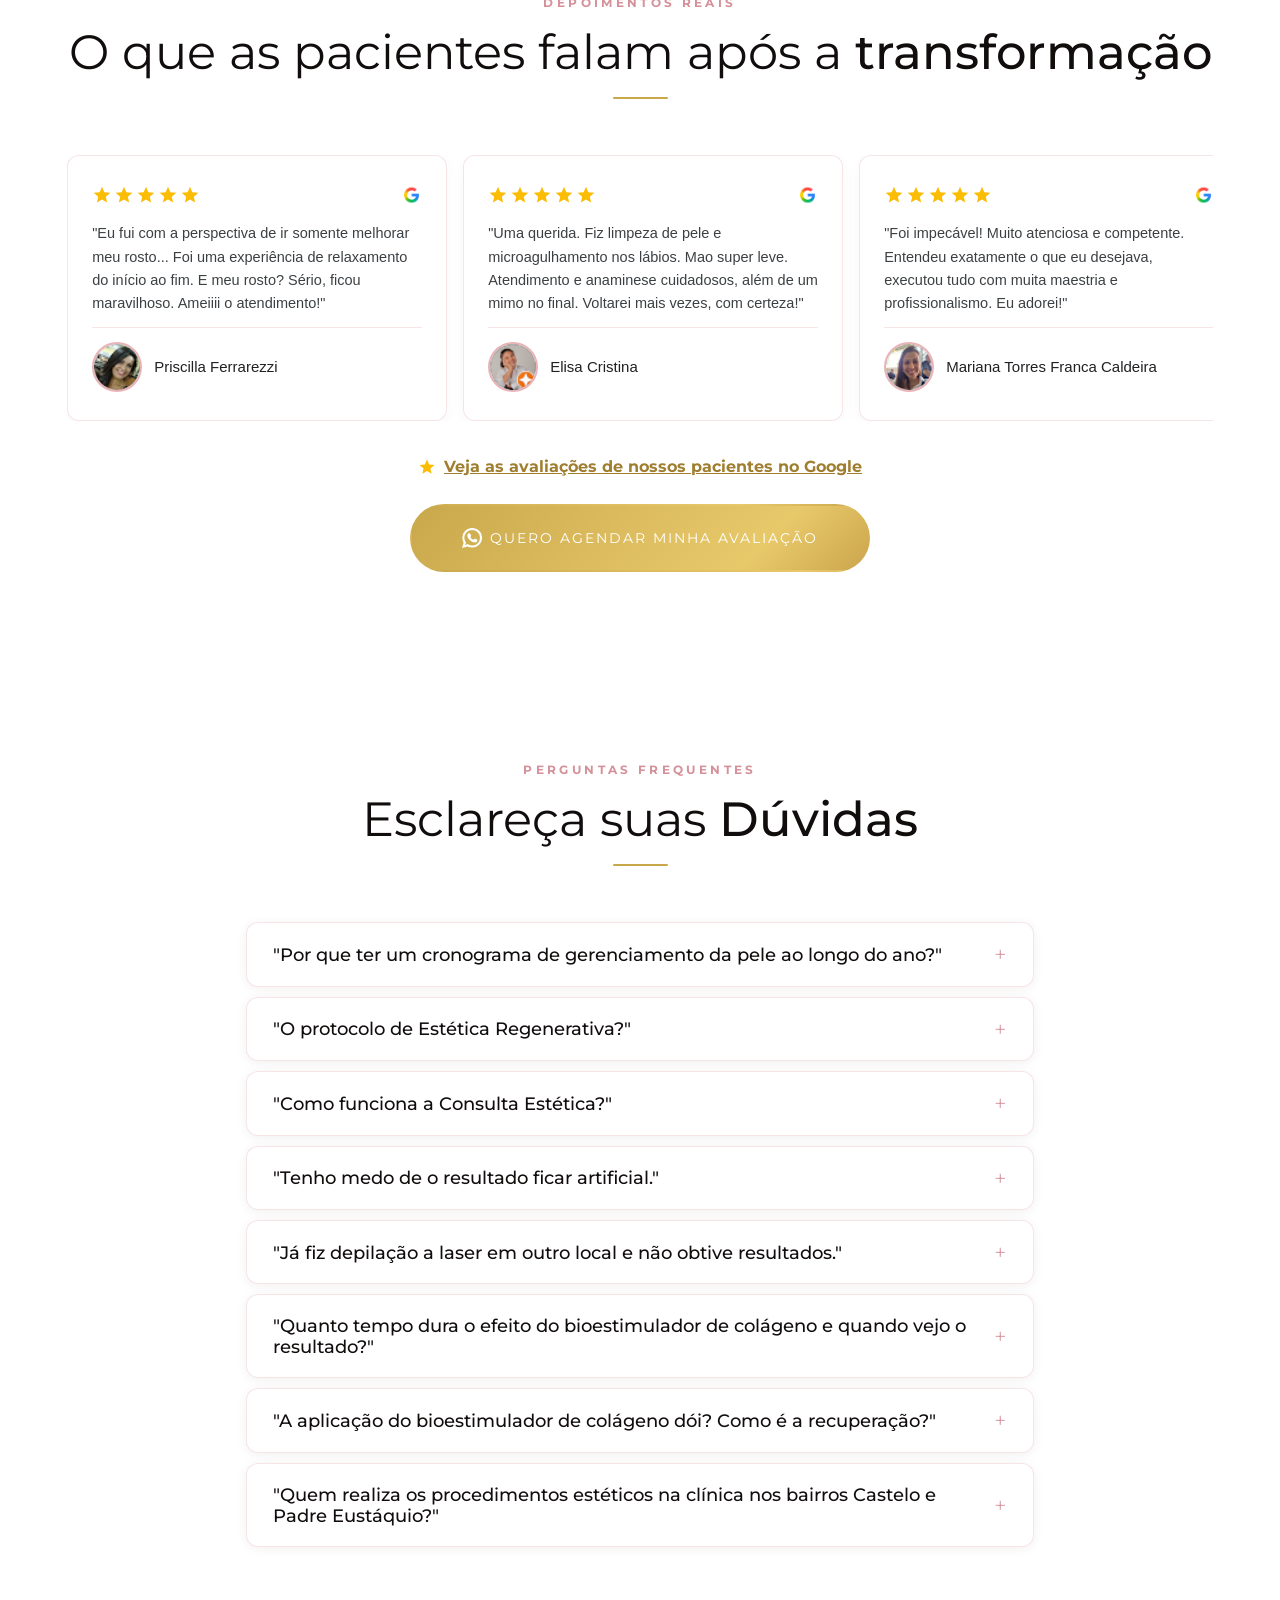
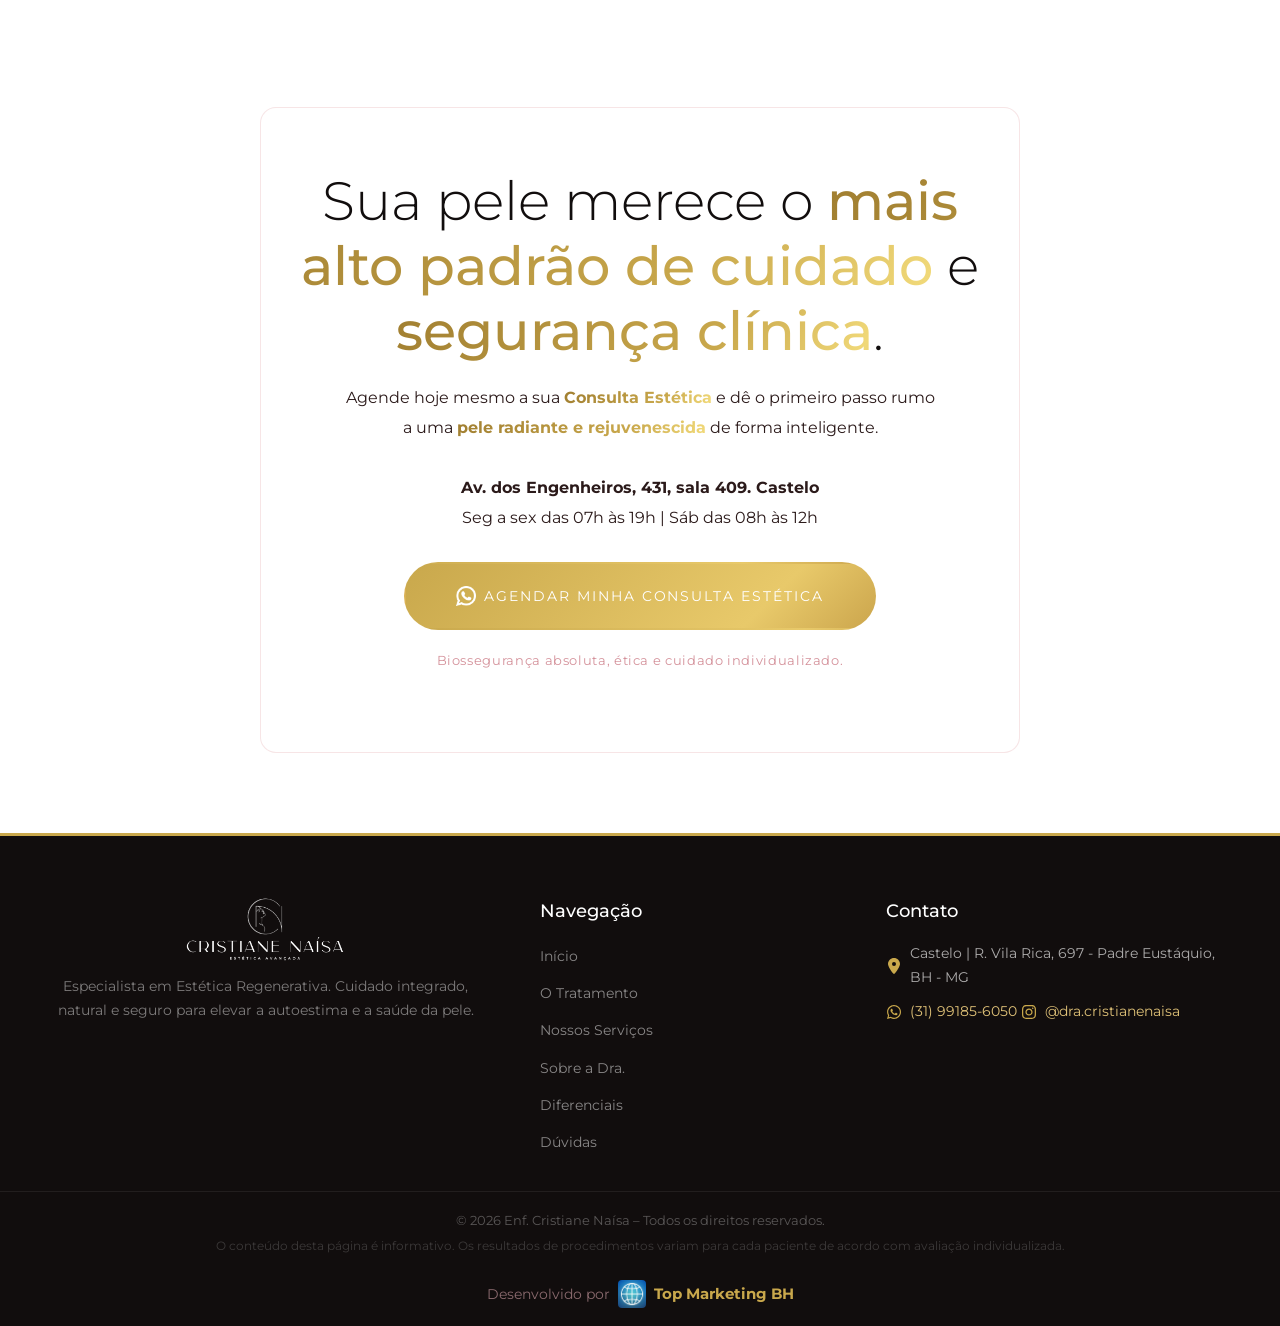
==== commit 53d26f0d: "Update Limpeza de Pele image" ====
--- a/index.html
+++ b/index.html
@@ -349,7 +349,7 @@
         <!-- Card 4: Limpeza de Pele Premium -->
         <div class="service-card" data-animate="fade-up">
           <div class="service-card-img-wrap">
-            <img src="limpeza_de_pele.jpeg?v=2" alt="Limpeza de Pele Premium" class="service-card-img" style="object-fit: cover;" />
+            <img src="limpeza_depele.jfif" alt="Limpeza de Pele Premium" class="service-card-img" style="object-fit: cover;" />
           </div>
           <div class="service-card-content" style="display: flex; flex-direction: column; height: 100%;">
             <h3 class="service-card-title">Limpeza de Pele Premium</h3>
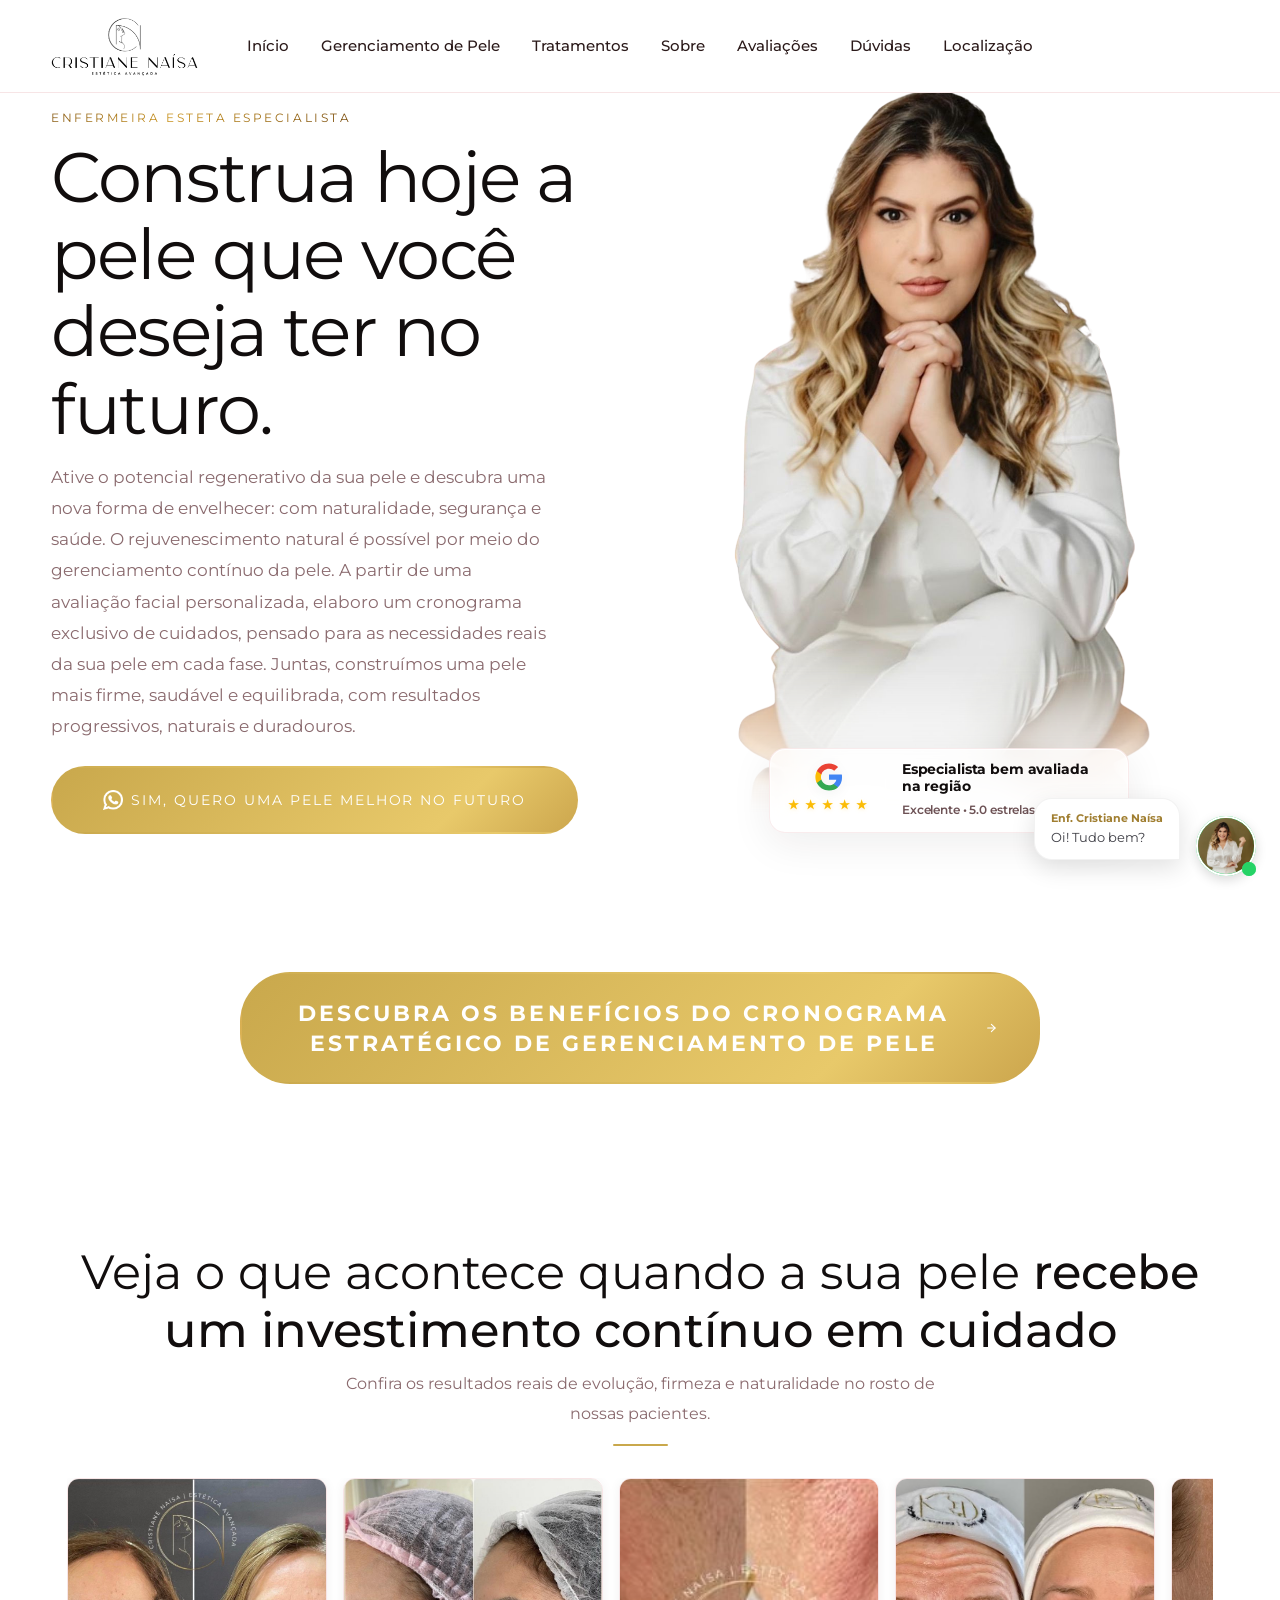
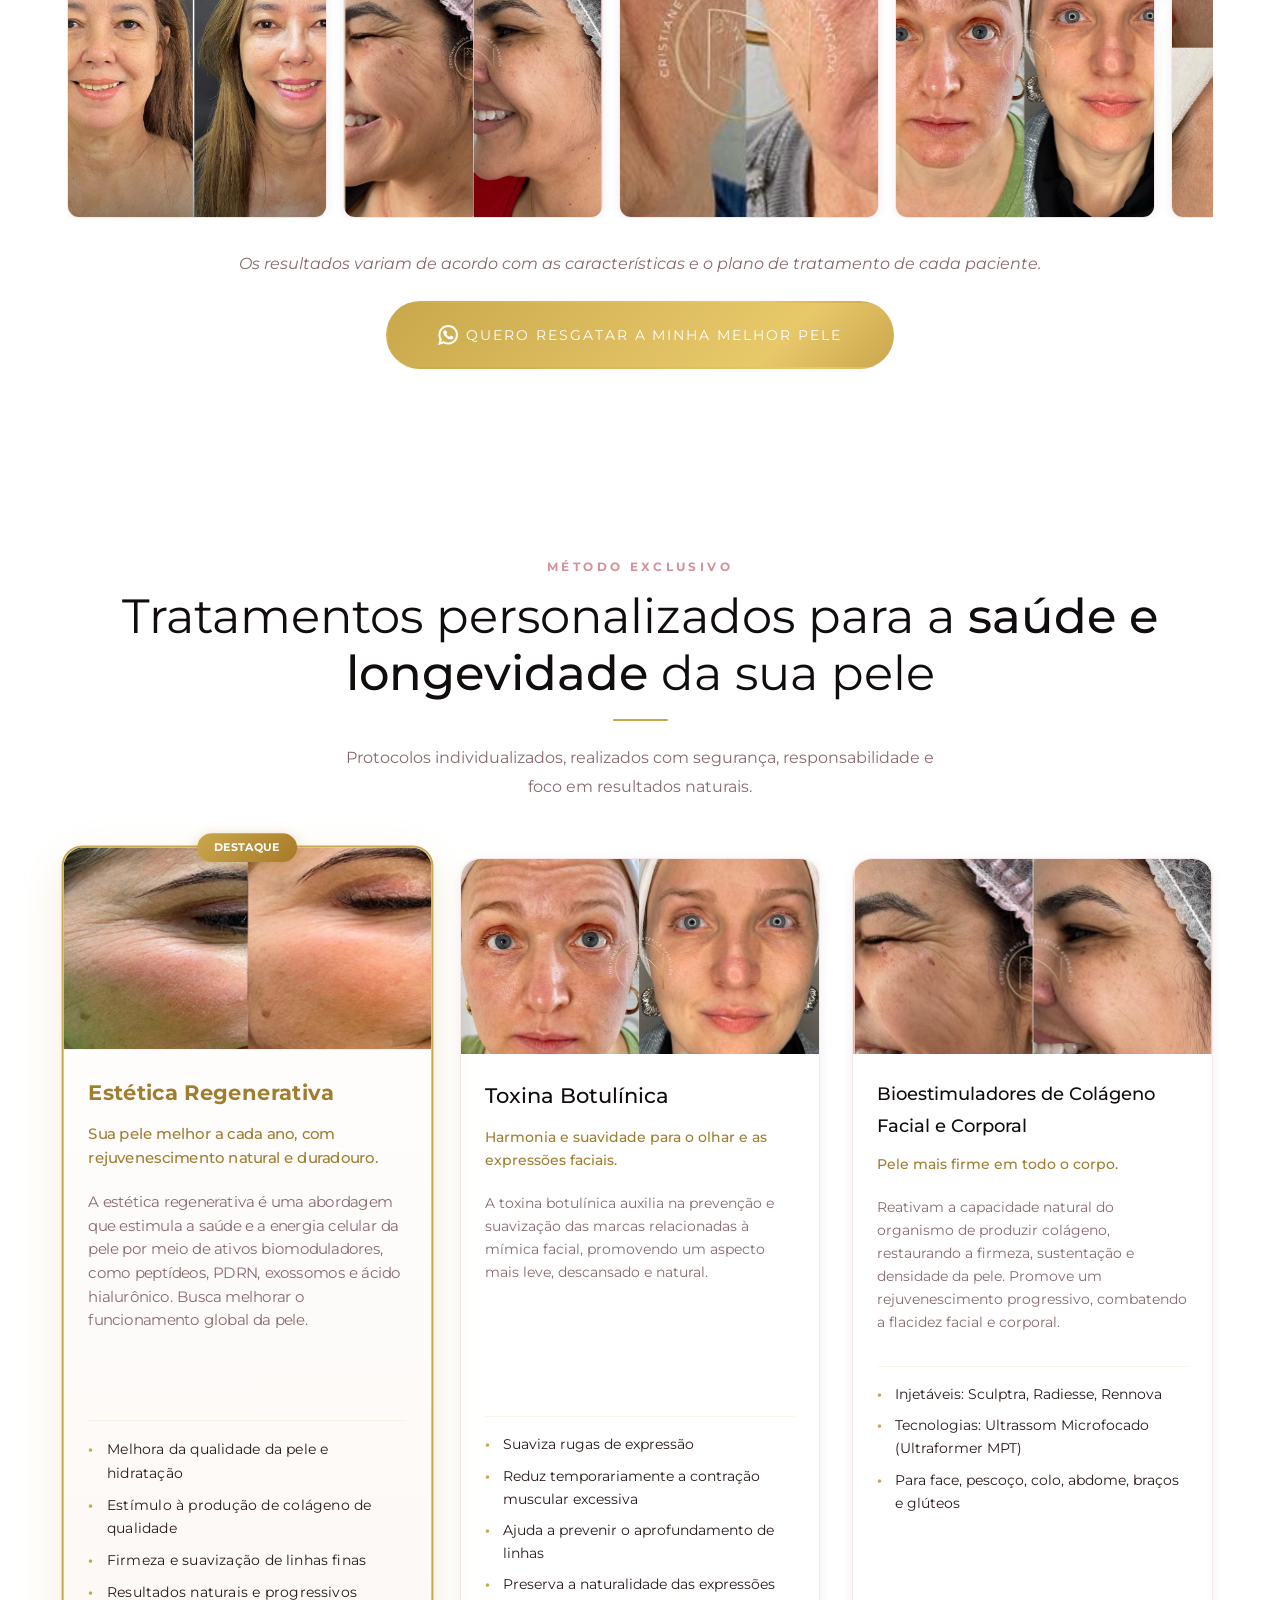
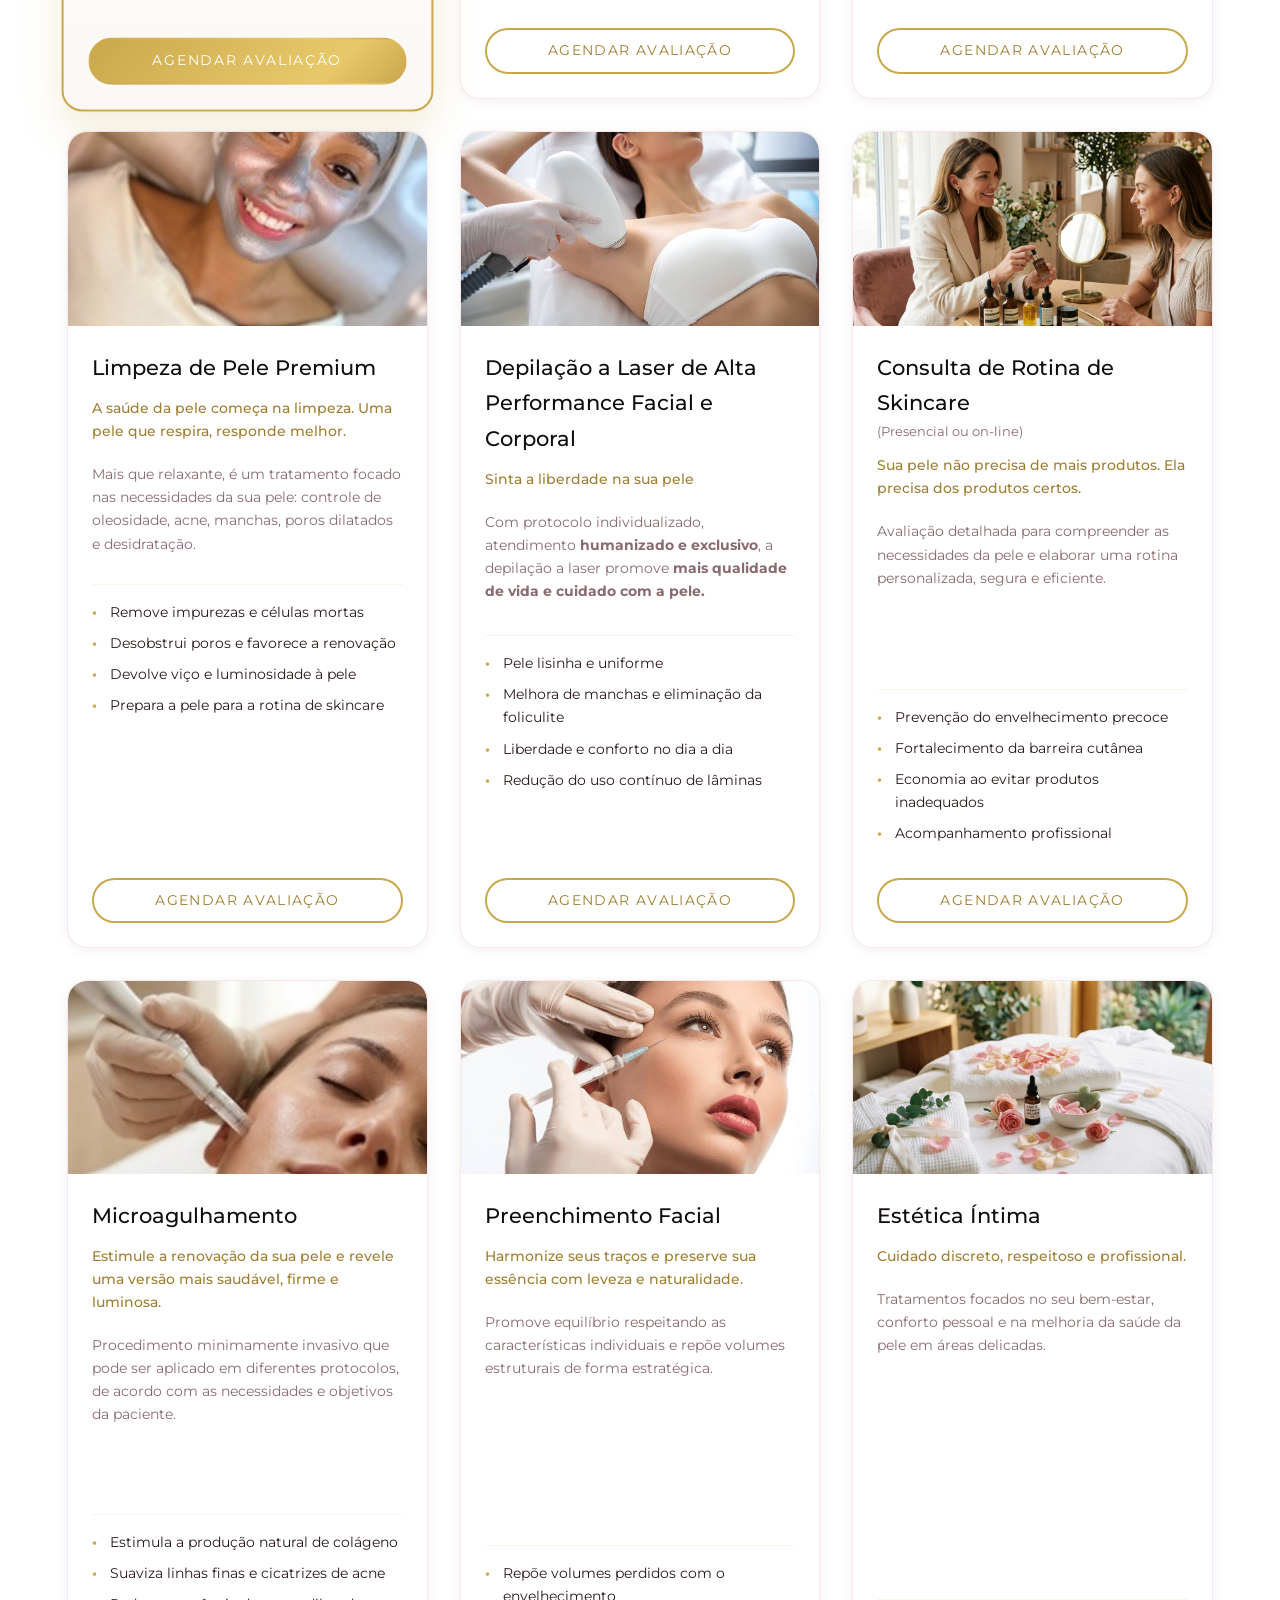
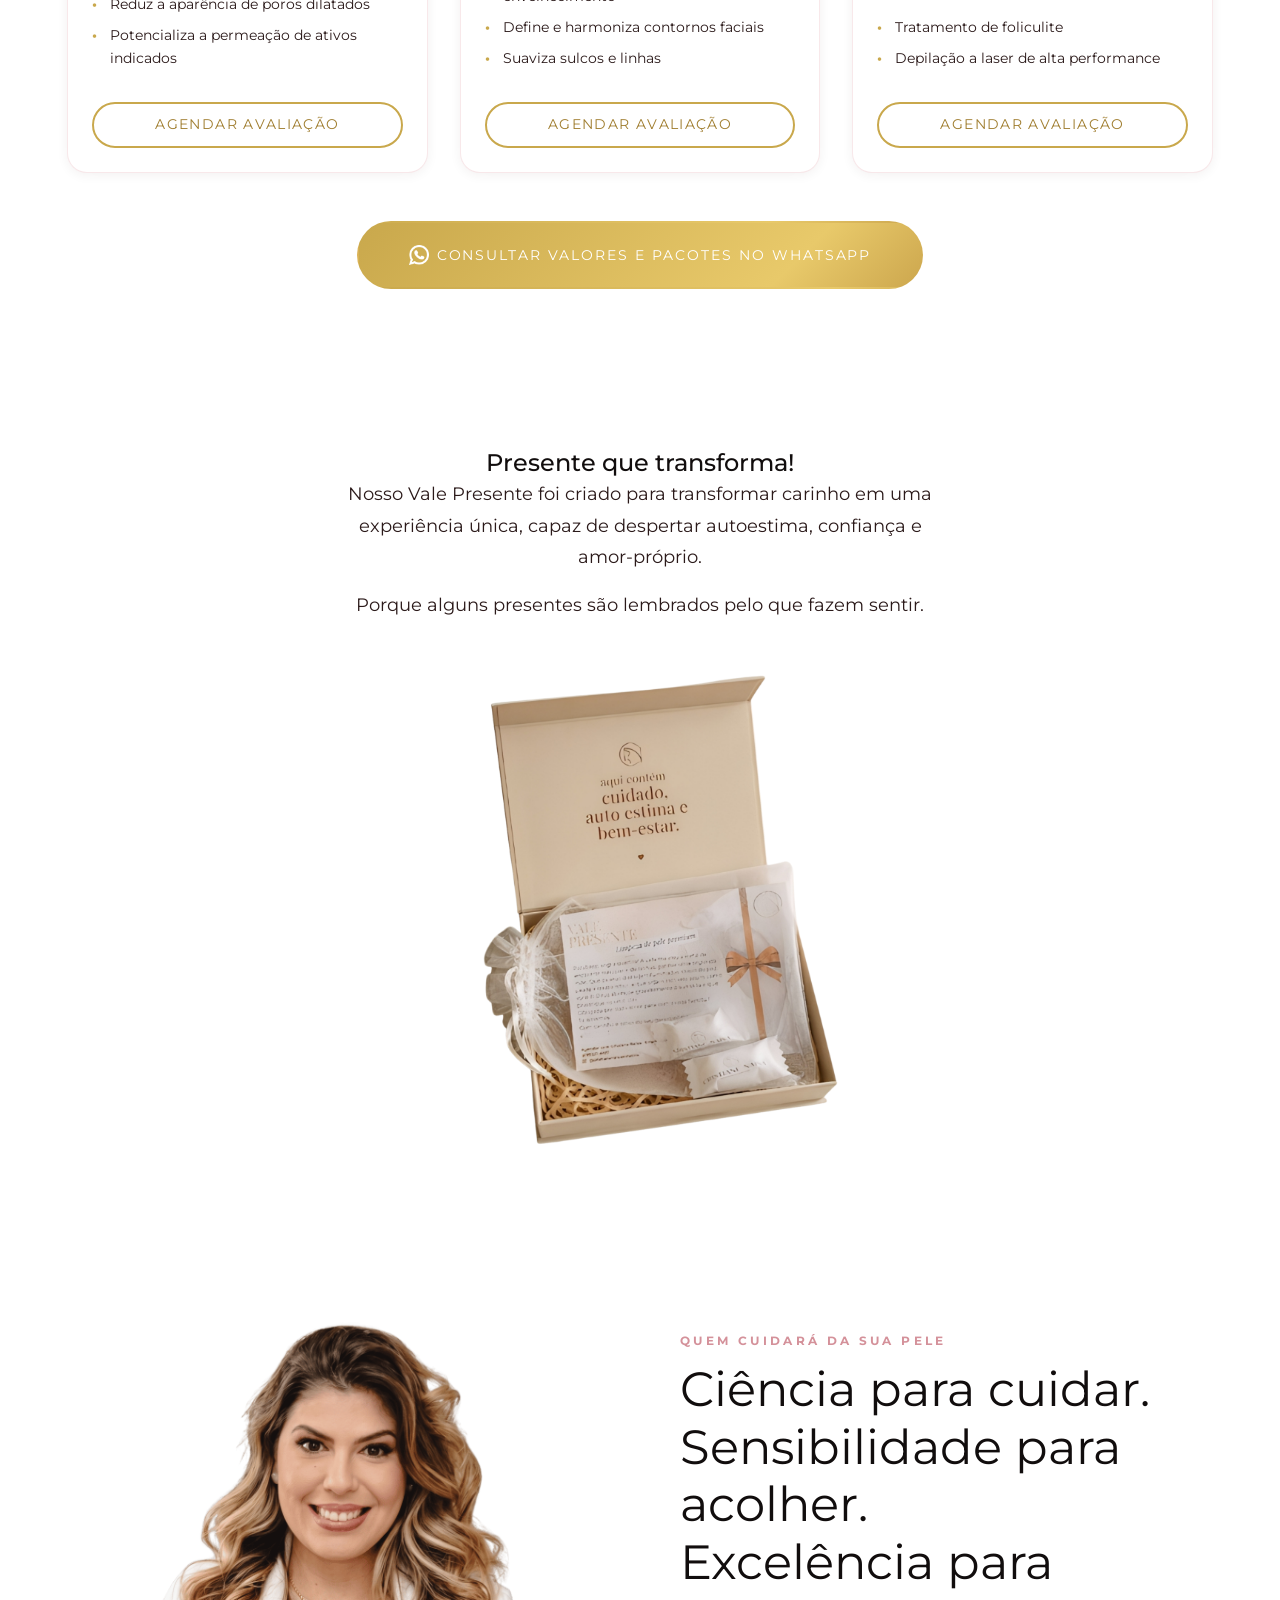
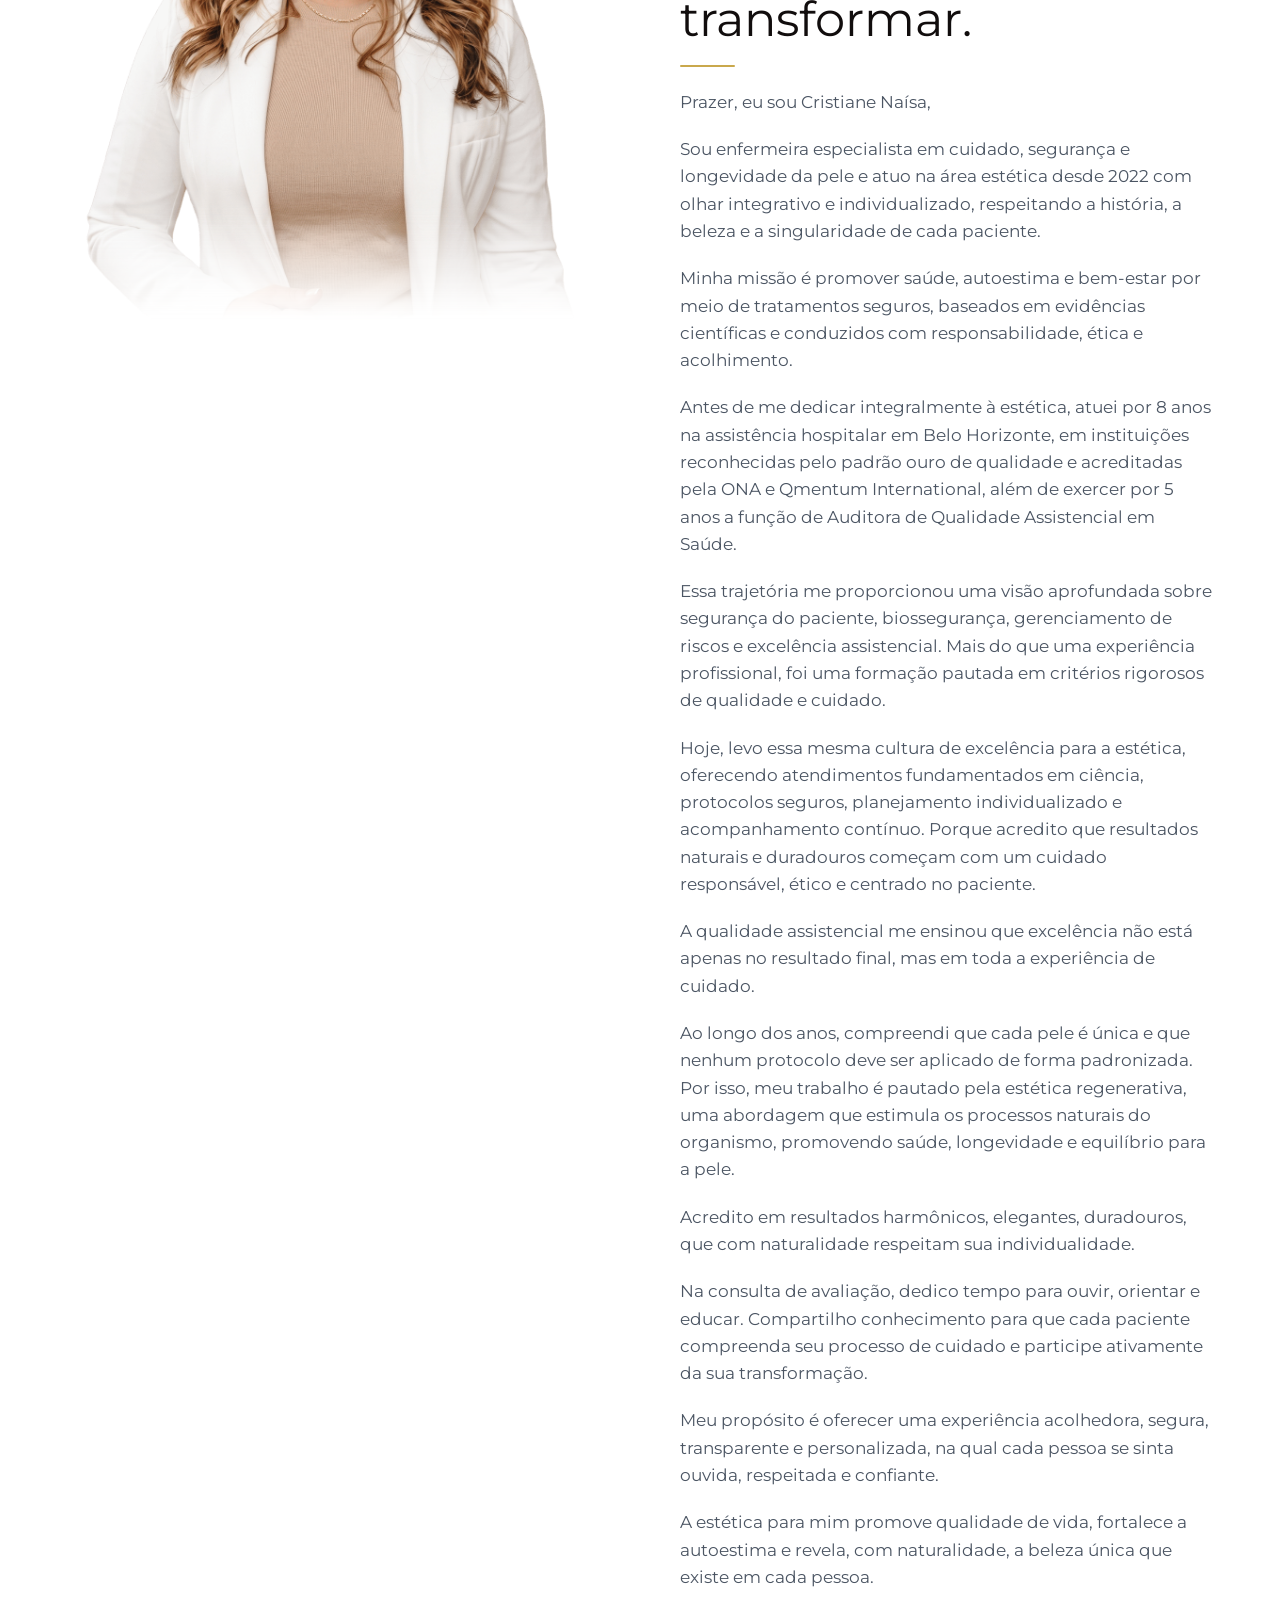
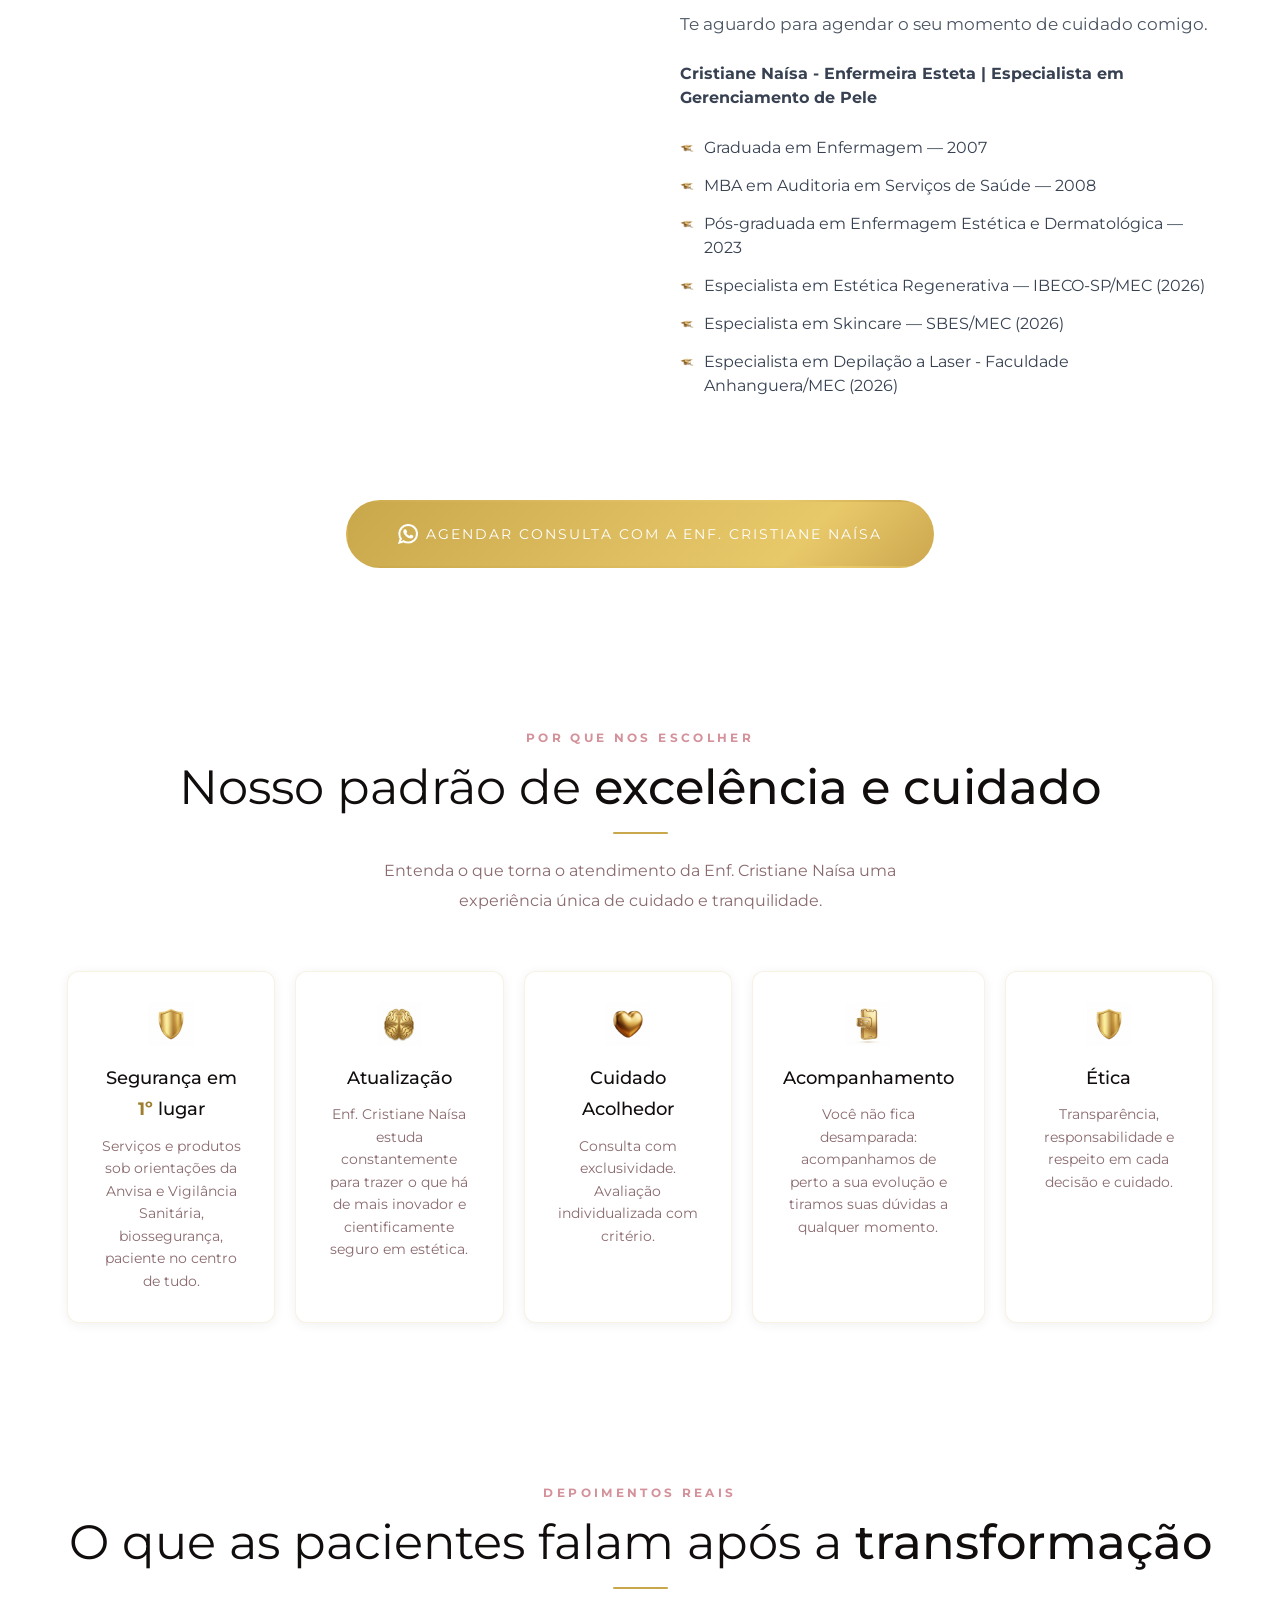
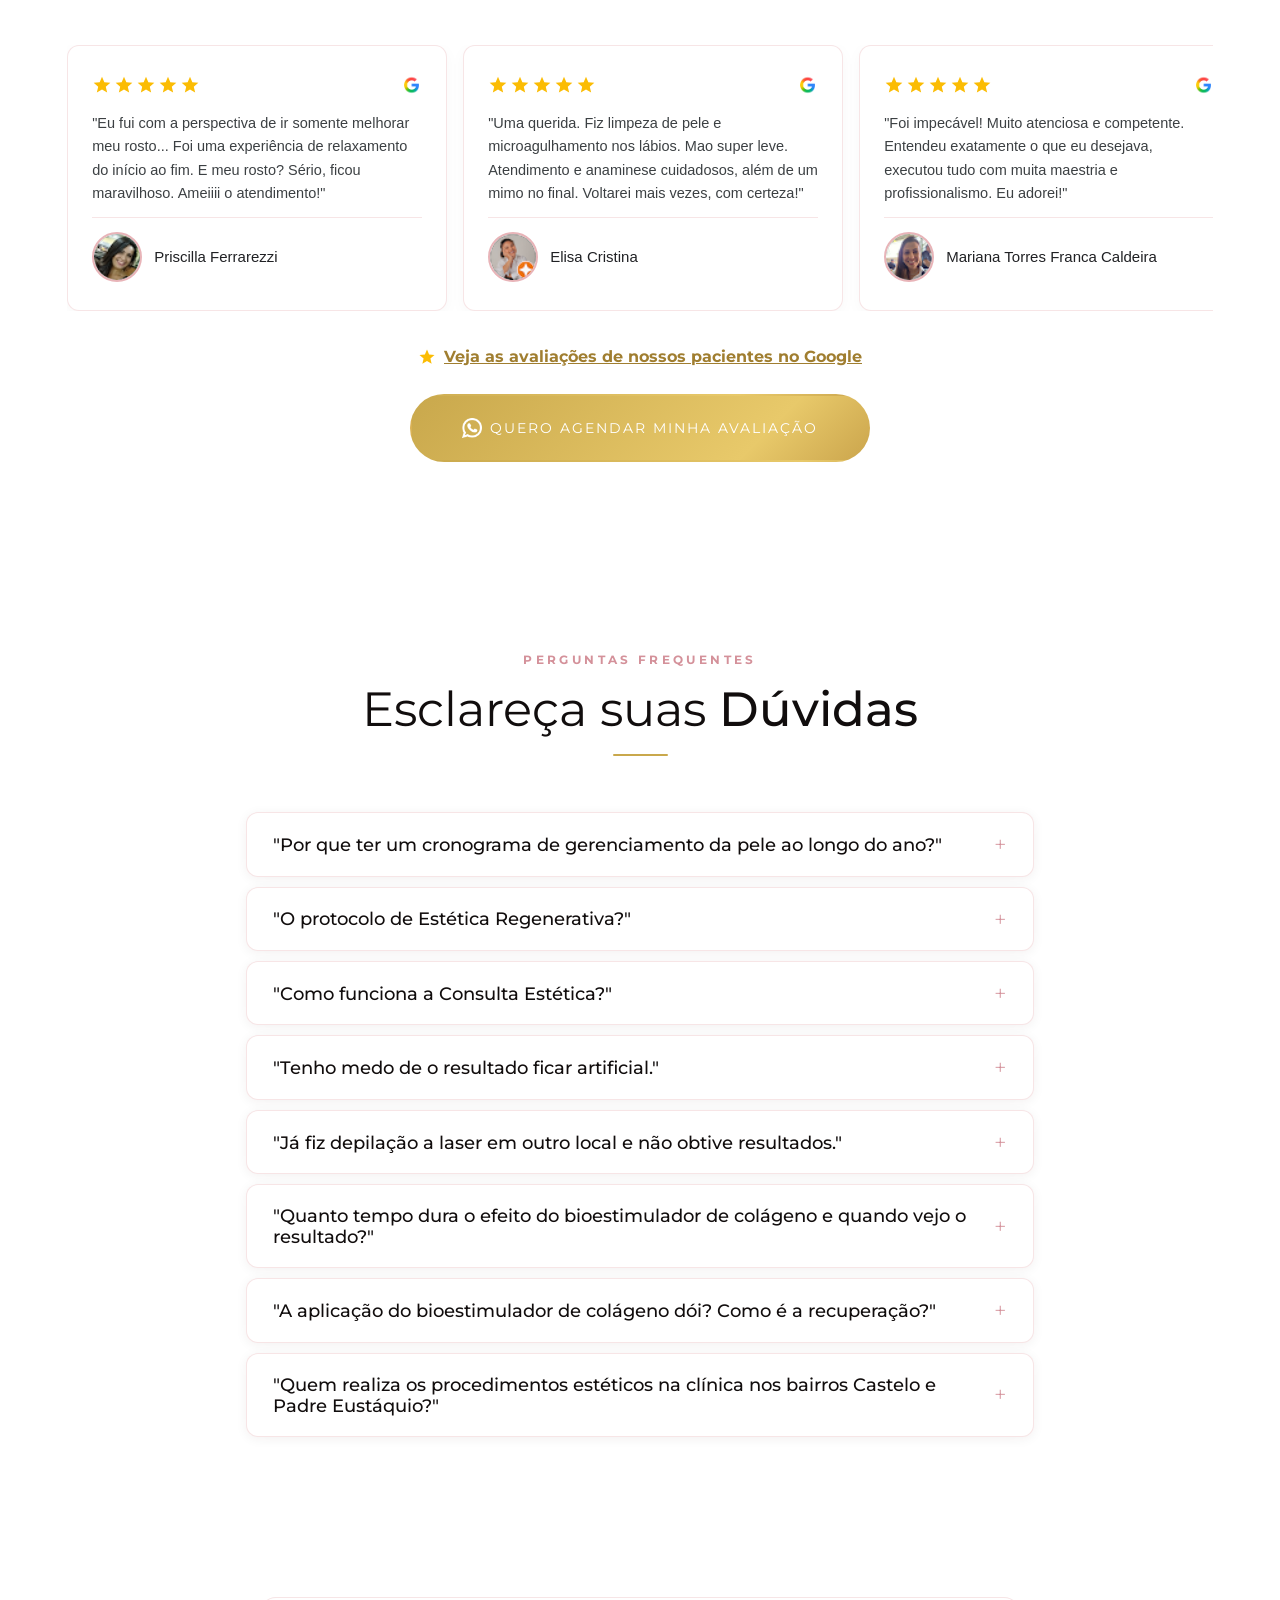
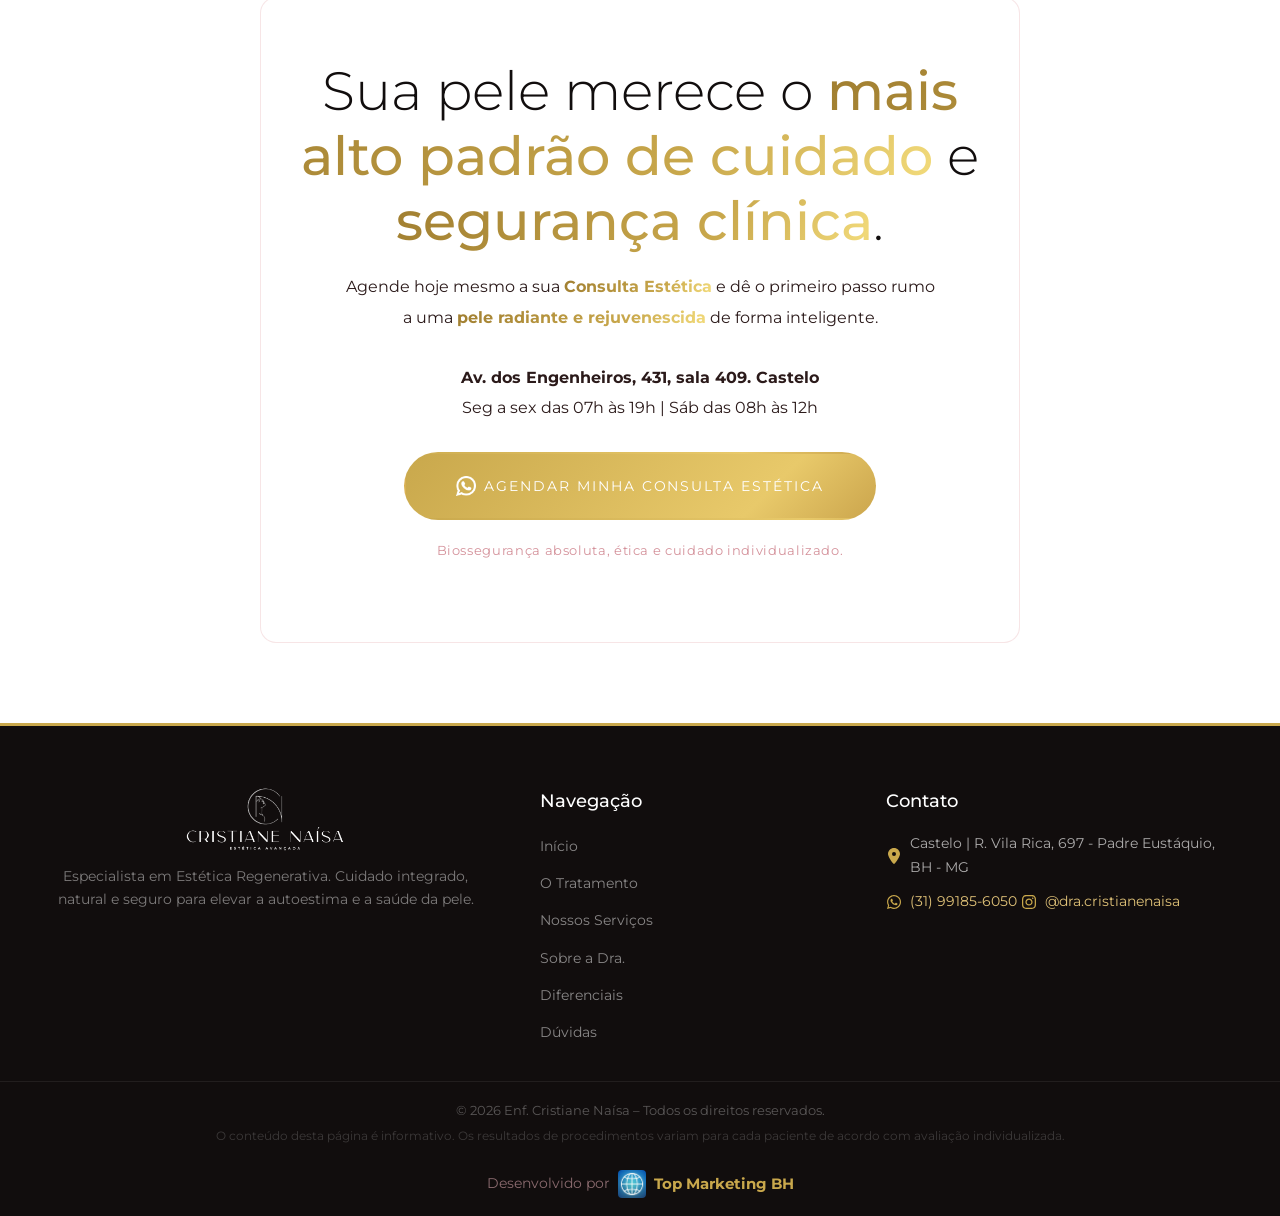
==== commit 431a7be0: "fix: link css, nova imagem preenchimento facial, footer preto no cronograma" ====
--- a/index.html
+++ b/index.html
@@ -159,13 +159,7 @@
         <p class="hero-eyebrow">Enfermeira Esteta Especialista</p>
         <h1 class="hero-title">Construa hoje a pele que você deseja ter no futuro.</h1>
         <p class="hero-subtitle">
-          Ative o potencial regenerativo da sua pele e descubra uma nova forma de envelhecer: com naturalidade, segurança e saúde.
-        </p>
-        <p class="hero-subtitle">
-          O rejuvenescimento natural é possível por meio do gerenciamento contínuo da pele. A partir de uma avaliação facial personalizada, elaboro um cronograma exclusivo de cuidados, pensado para as necessidades reais da sua pele em cada fase.
-        </p>
-        <p class="hero-subtitle">
-          Juntas, construímos uma pele mais firme, saudável e equilibrada, com resultados progressivos, naturais e duradouros.
+          Ative o potencial regenerativo da sua pele e descubra uma nova forma de envelhecer: com naturalidade, segurança e saúde. O rejuvenescimento natural é possível por meio do gerenciamento contínuo da pele. A partir de uma avaliação facial personalizada, elaboro um cronograma exclusivo de cuidados, pensado para as necessidades reais da sua pele em cada fase. Juntas, construímos uma pele mais firme, saudável e equilibrada, com resultados progressivos, naturais e duradouros.
         </p>
         <div class="hero-ctas">
           <a id="btn-hero-wpp" class="btn btn-primary btn-large"
@@ -349,7 +343,7 @@
         <!-- Card 4: Limpeza de Pele Premium -->
         <div class="service-card" data-animate="fade-up">
           <div class="service-card-img-wrap">
-            <img src="limpeza_depele.jfif" alt="Limpeza de Pele Premium" class="service-card-img" style="object-fit: cover;" />
+            <img src="limpeza_de_pele.jpeg?v=2" alt="Limpeza de Pele Premium" class="service-card-img" style="object-fit: cover;" />
           </div>
           <div class="service-card-content" style="display: flex; flex-direction: column; height: 100%;">
             <h3 class="service-card-title">Limpeza de Pele Premium</h3>
@@ -429,7 +423,7 @@
         <!-- Card 8: Preenchimento Facial -->
         <div class="service-card" data-animate="fade-up">
           <div class="service-card-img-wrap">
-            <img src="Preenchimento Facial.png" alt="Preenchimento Facial" class="service-card-img" />
+            <img src="prenchimento_facil.jpeg" alt="Preenchimento Facial" class="service-card-img" />
           </div>
           <div class="service-card-content" style="display: flex; flex-direction: column; height: 100%;">
             <h3 class="service-card-title">Preenchimento Facial</h3>
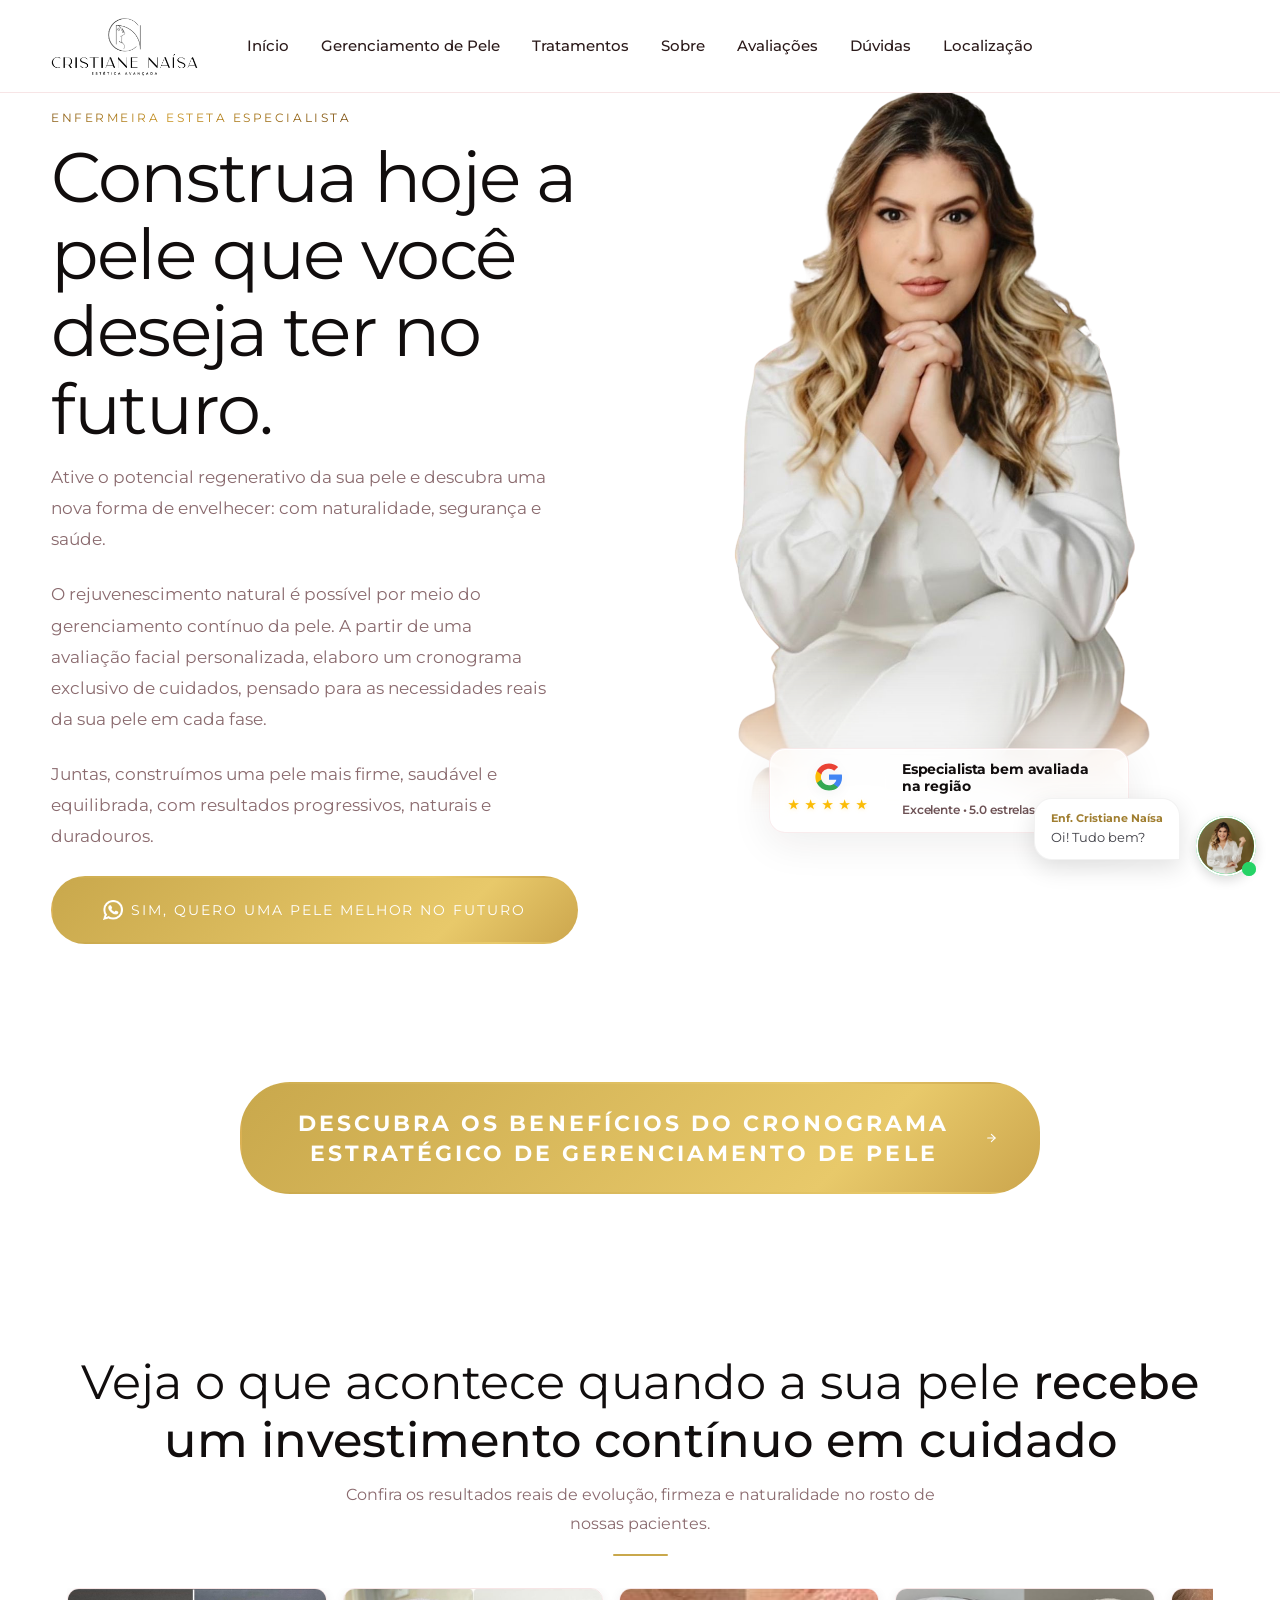
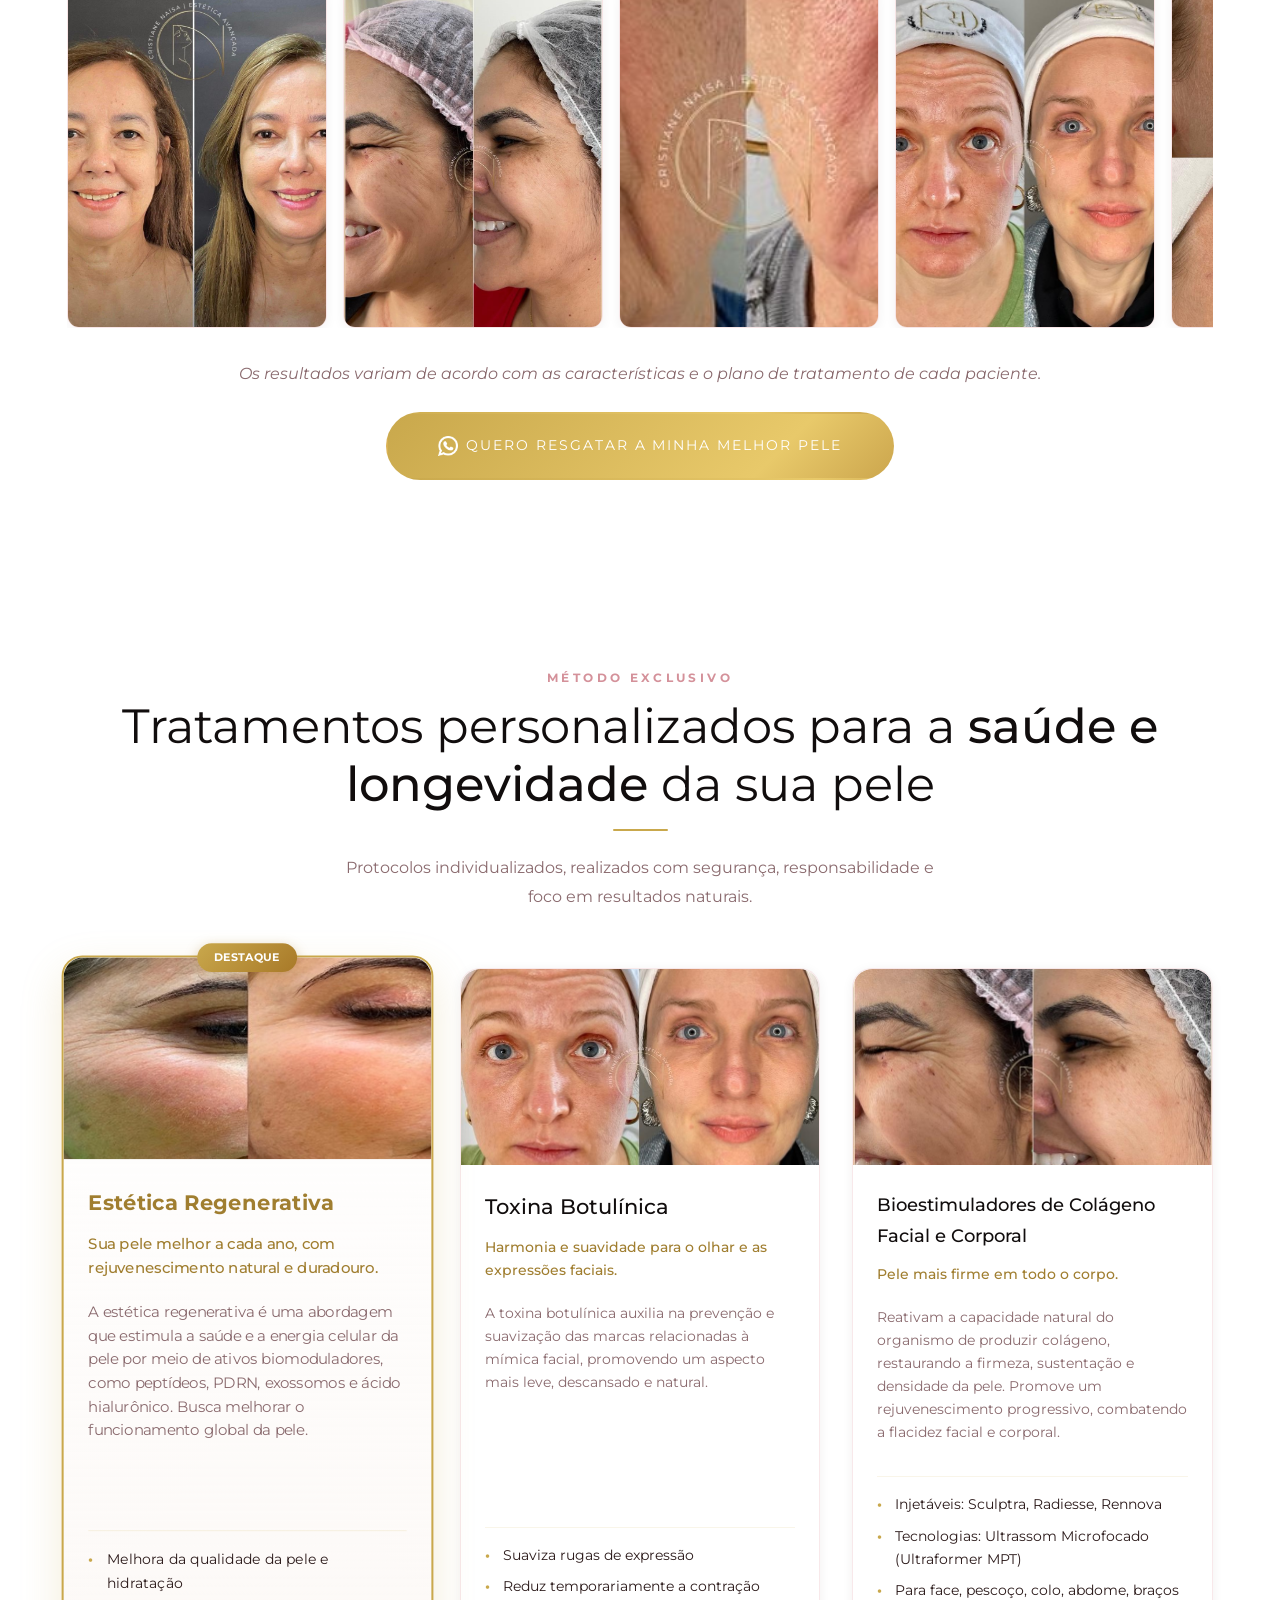
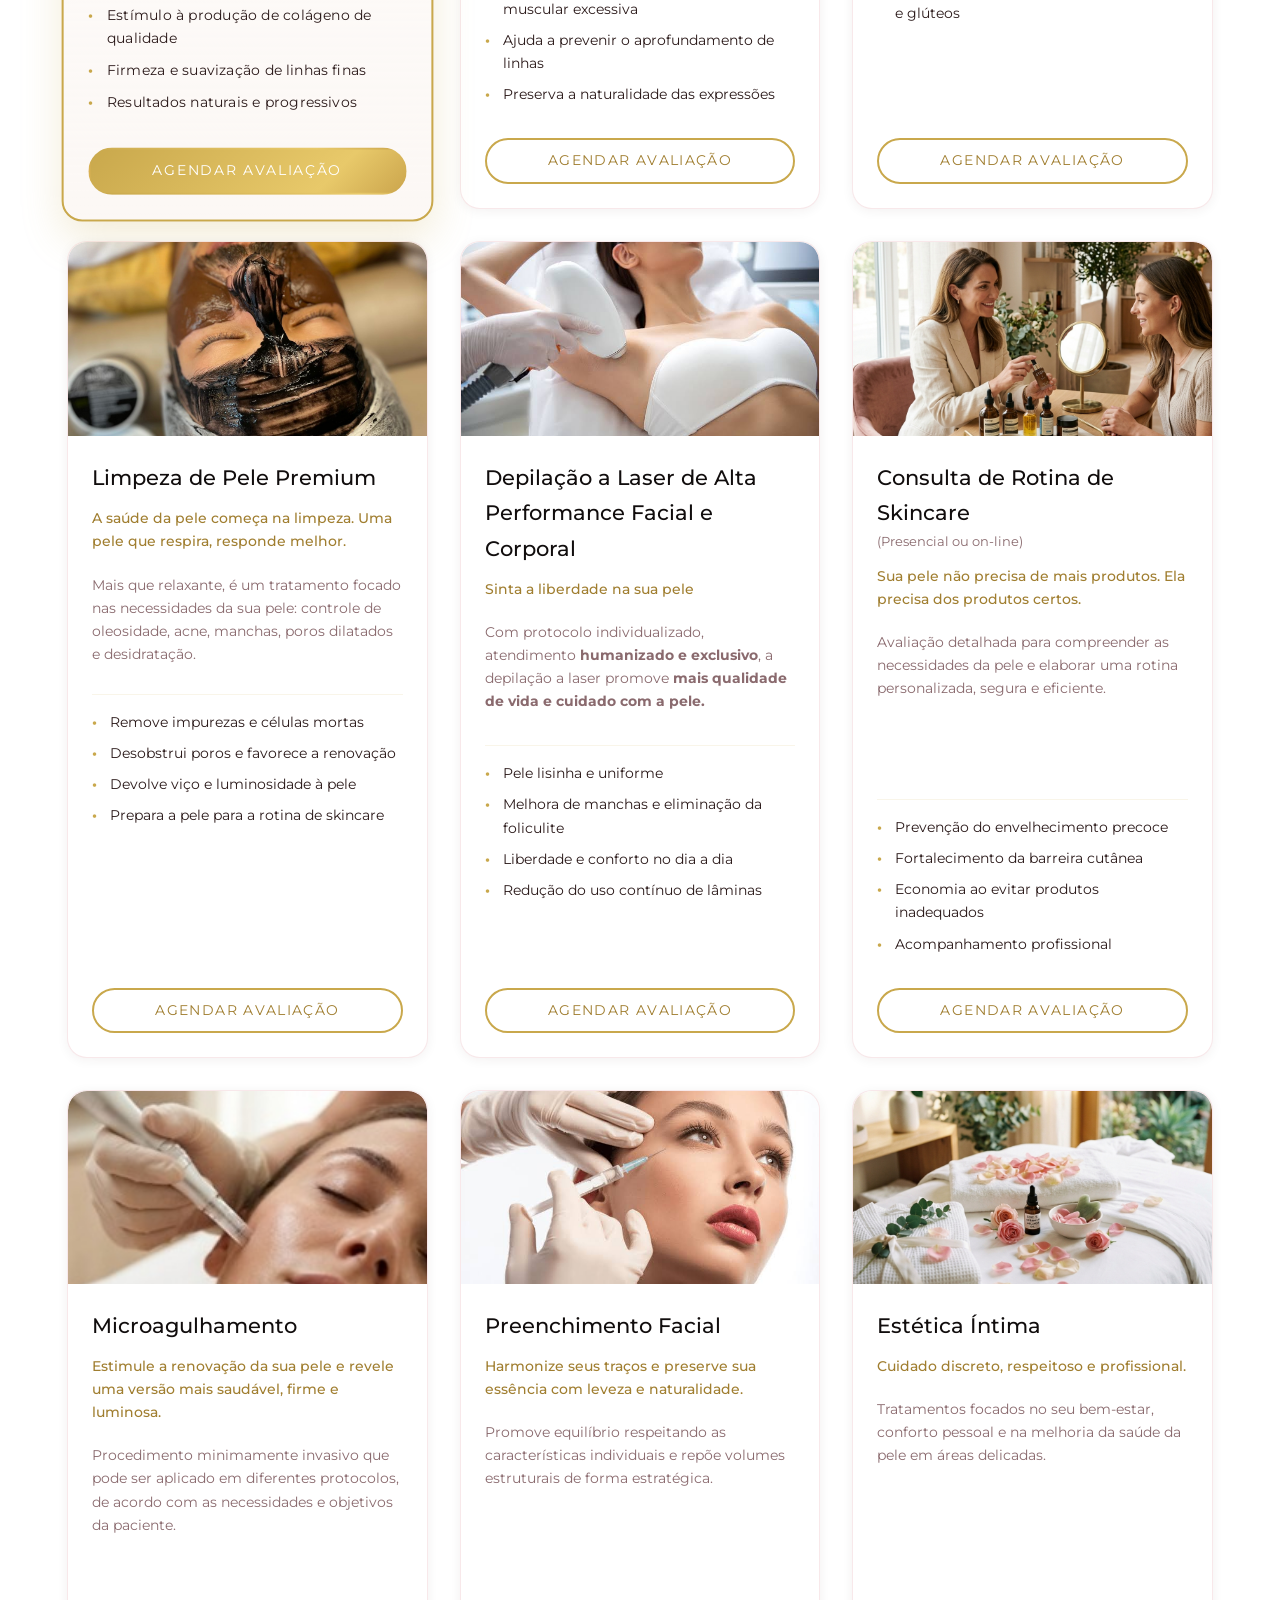
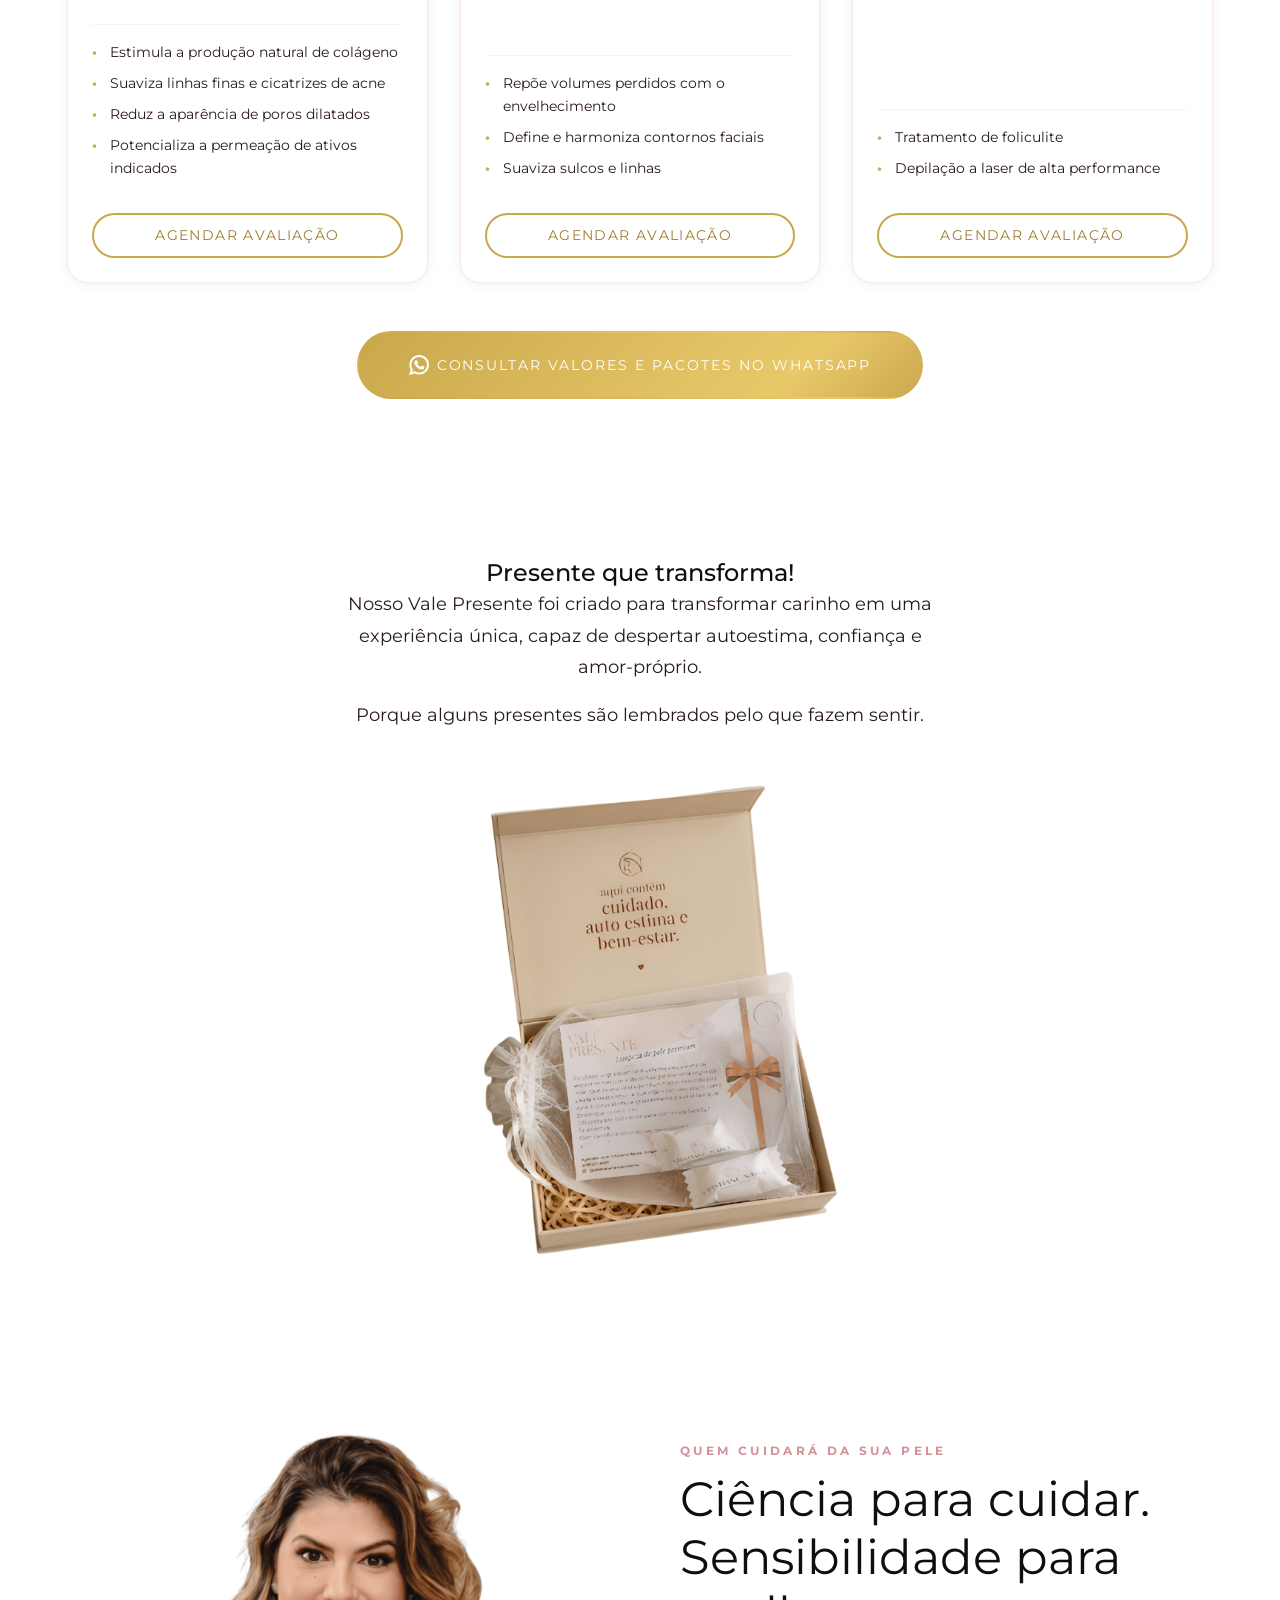
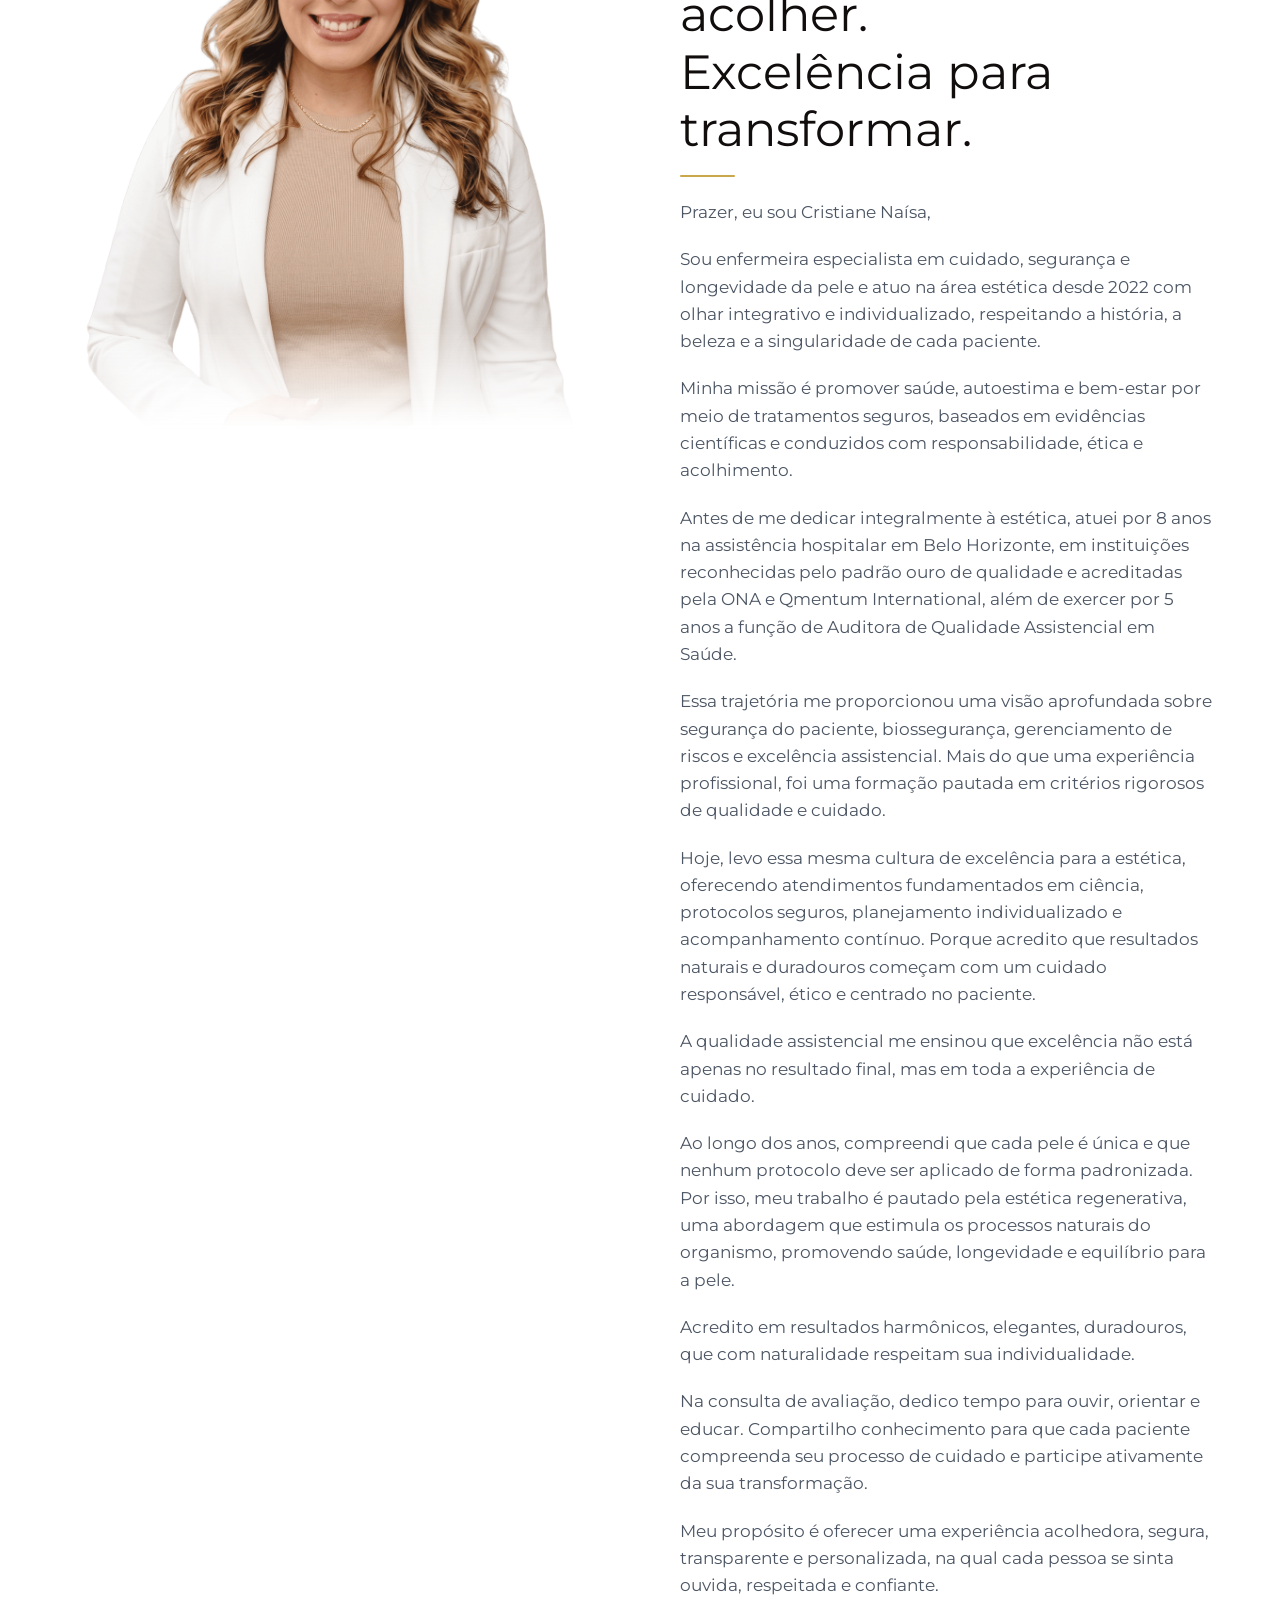
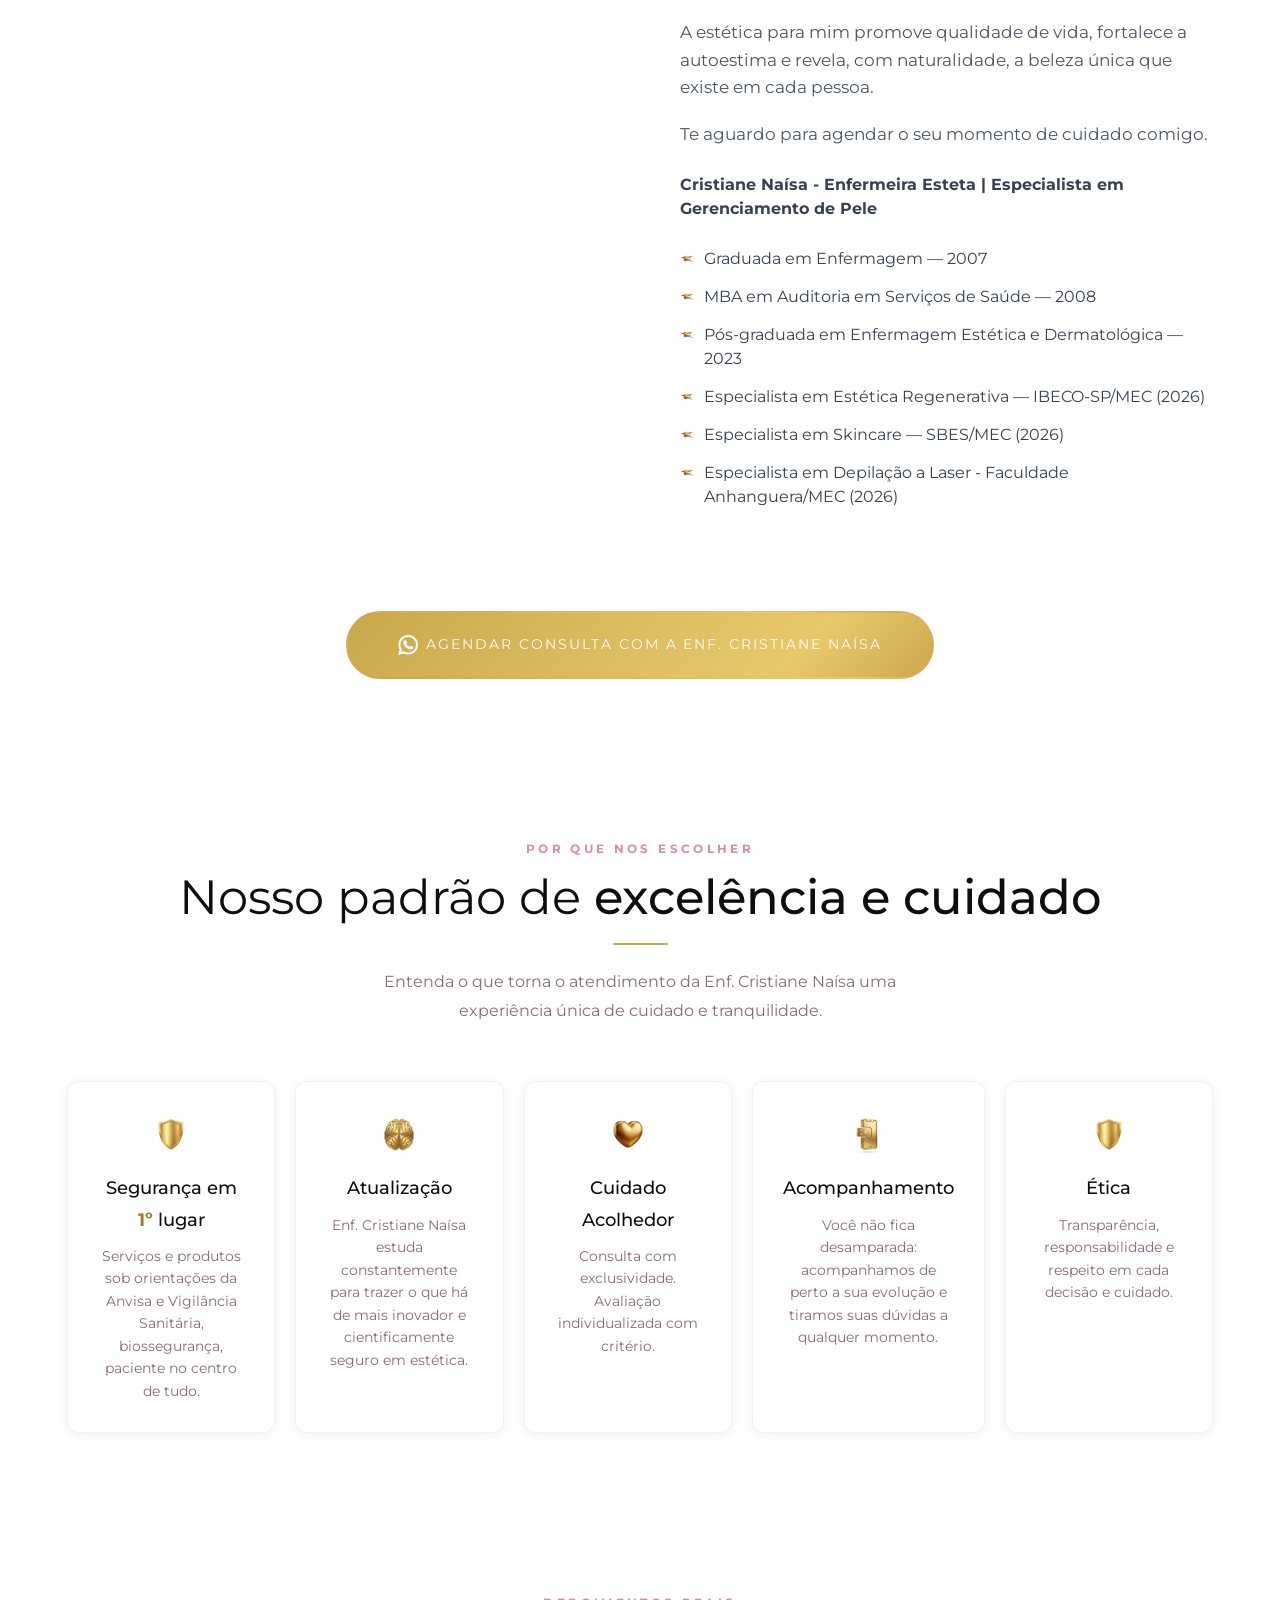
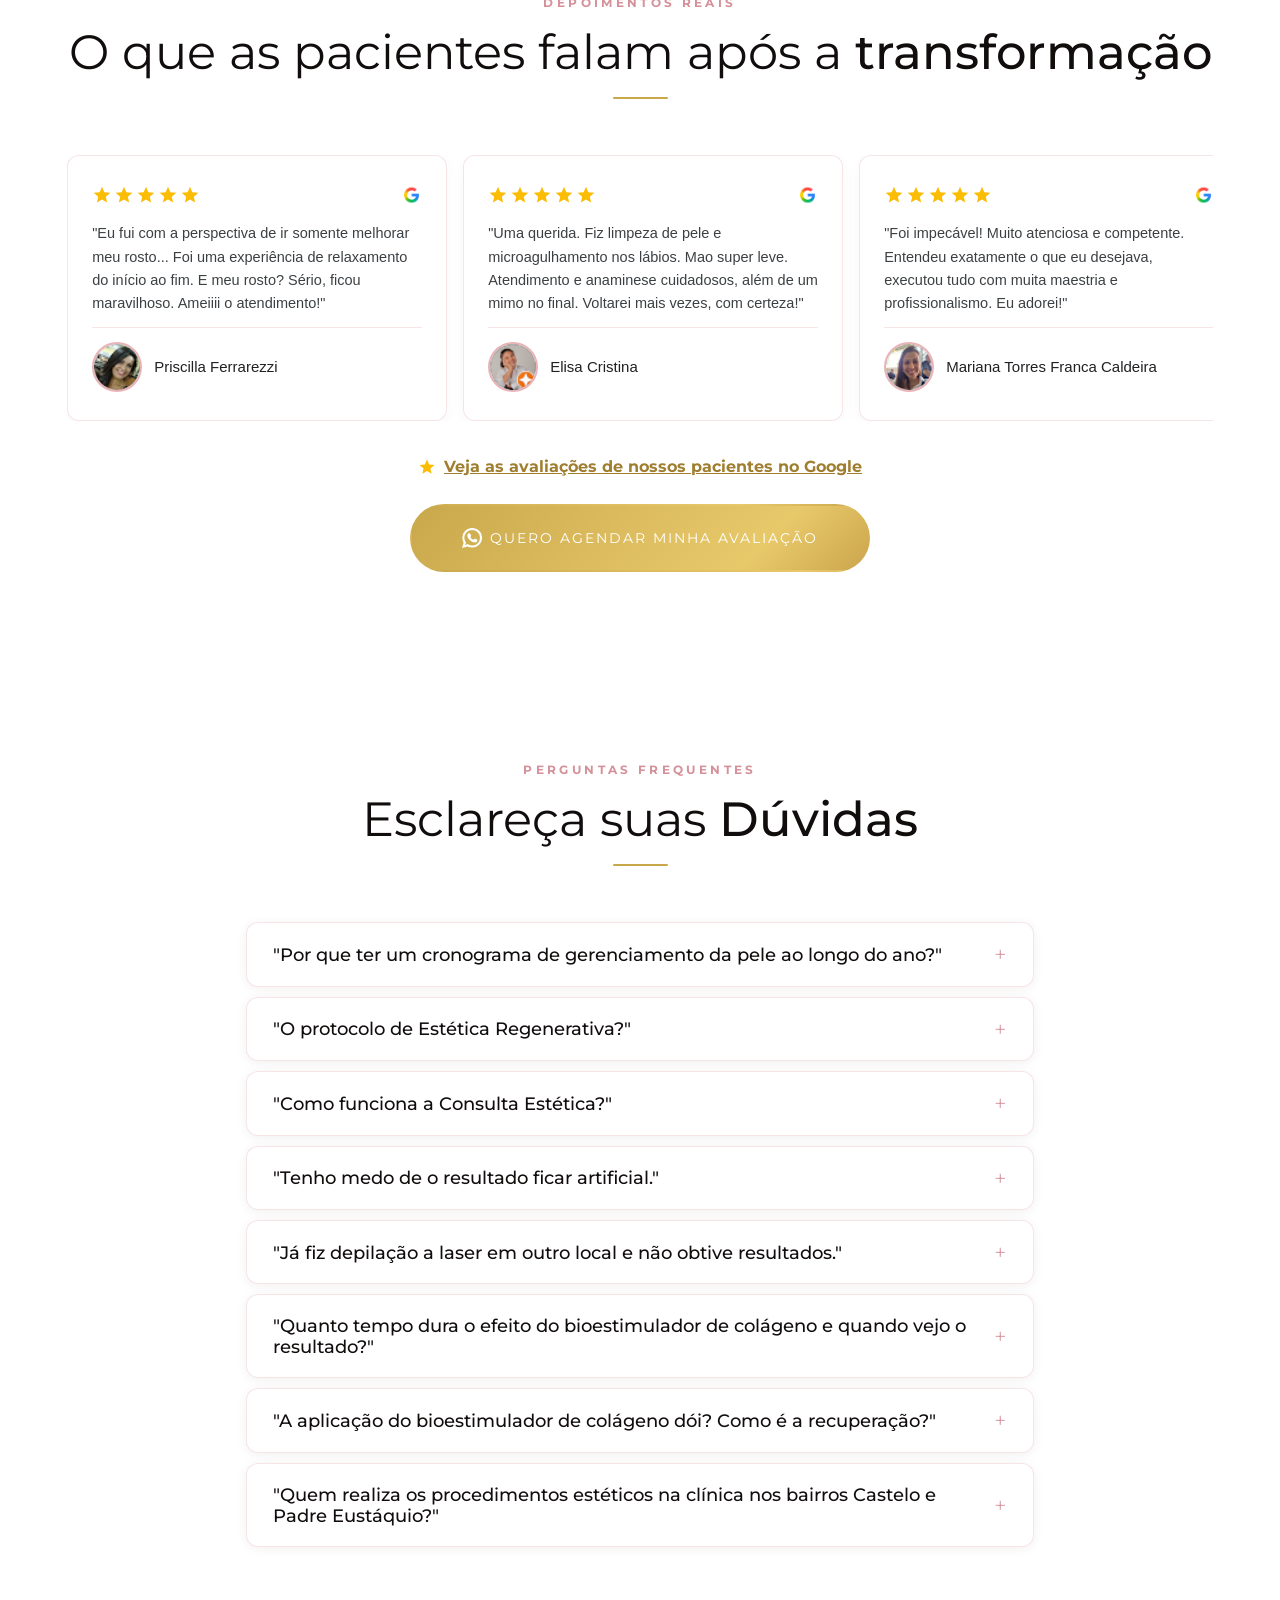
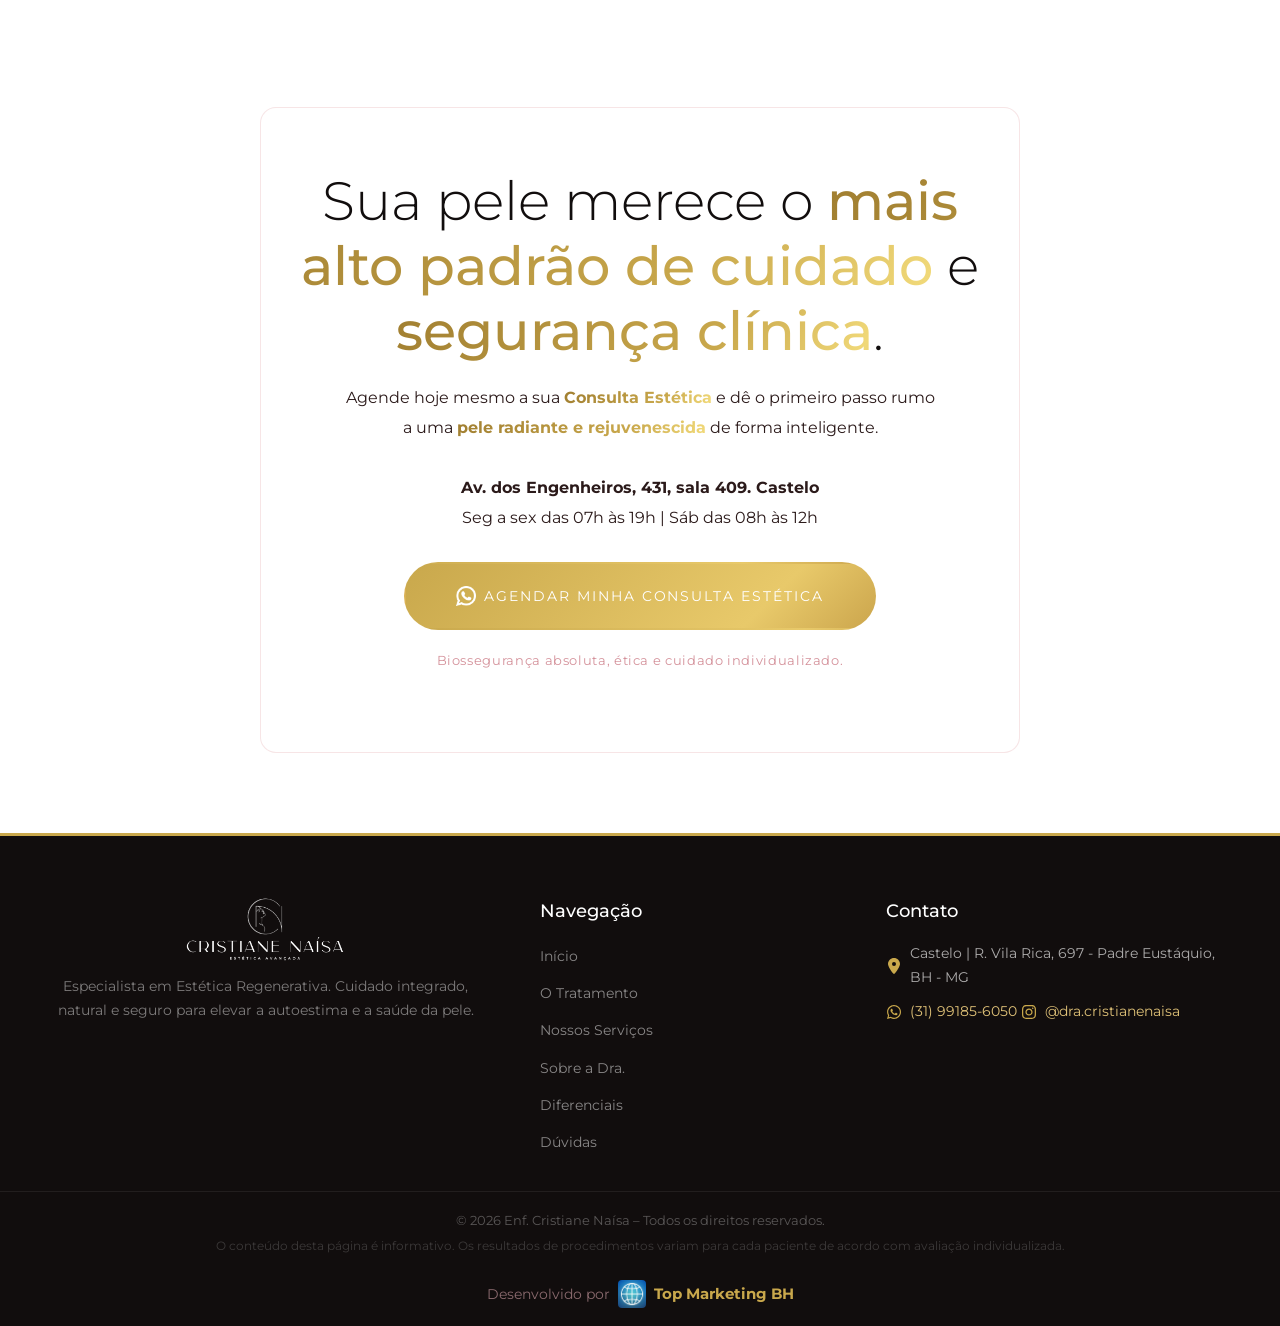
==== commit a023bf07: "Merge branch 'main' of https://github.com/t0non/lpCristianeNaisa" ====
--- a/index.html
+++ b/index.html
@@ -159,7 +159,13 @@
         <p class="hero-eyebrow">Enfermeira Esteta Especialista</p>
         <h1 class="hero-title">Construa hoje a pele que você deseja ter no futuro.</h1>
         <p class="hero-subtitle">
-          Ative o potencial regenerativo da sua pele e descubra uma nova forma de envelhecer: com naturalidade, segurança e saúde. O rejuvenescimento natural é possível por meio do gerenciamento contínuo da pele. A partir de uma avaliação facial personalizada, elaboro um cronograma exclusivo de cuidados, pensado para as necessidades reais da sua pele em cada fase. Juntas, construímos uma pele mais firme, saudável e equilibrada, com resultados progressivos, naturais e duradouros.
+          Ative o potencial regenerativo da sua pele e descubra uma nova forma de envelhecer: com naturalidade, segurança e saúde.
+        </p>
+        <p class="hero-subtitle">
+          O rejuvenescimento natural é possível por meio do gerenciamento contínuo da pele. A partir de uma avaliação facial personalizada, elaboro um cronograma exclusivo de cuidados, pensado para as necessidades reais da sua pele em cada fase.
+        </p>
+        <p class="hero-subtitle">
+          Juntas, construímos uma pele mais firme, saudável e equilibrada, com resultados progressivos, naturais e duradouros.
         </p>
         <div class="hero-ctas">
           <a id="btn-hero-wpp" class="btn btn-primary btn-large"
@@ -343,7 +349,7 @@
         <!-- Card 4: Limpeza de Pele Premium -->
         <div class="service-card" data-animate="fade-up">
           <div class="service-card-img-wrap">
-            <img src="limpeza_de_pele.jpeg?v=2" alt="Limpeza de Pele Premium" class="service-card-img" style="object-fit: cover;" />
+            <img src="limpeza_depele.jfif" alt="Limpeza de Pele Premium" class="service-card-img" style="object-fit: cover;" />
           </div>
           <div class="service-card-content" style="display: flex; flex-direction: column; height: 100%;">
             <h3 class="service-card-title">Limpeza de Pele Premium</h3>
